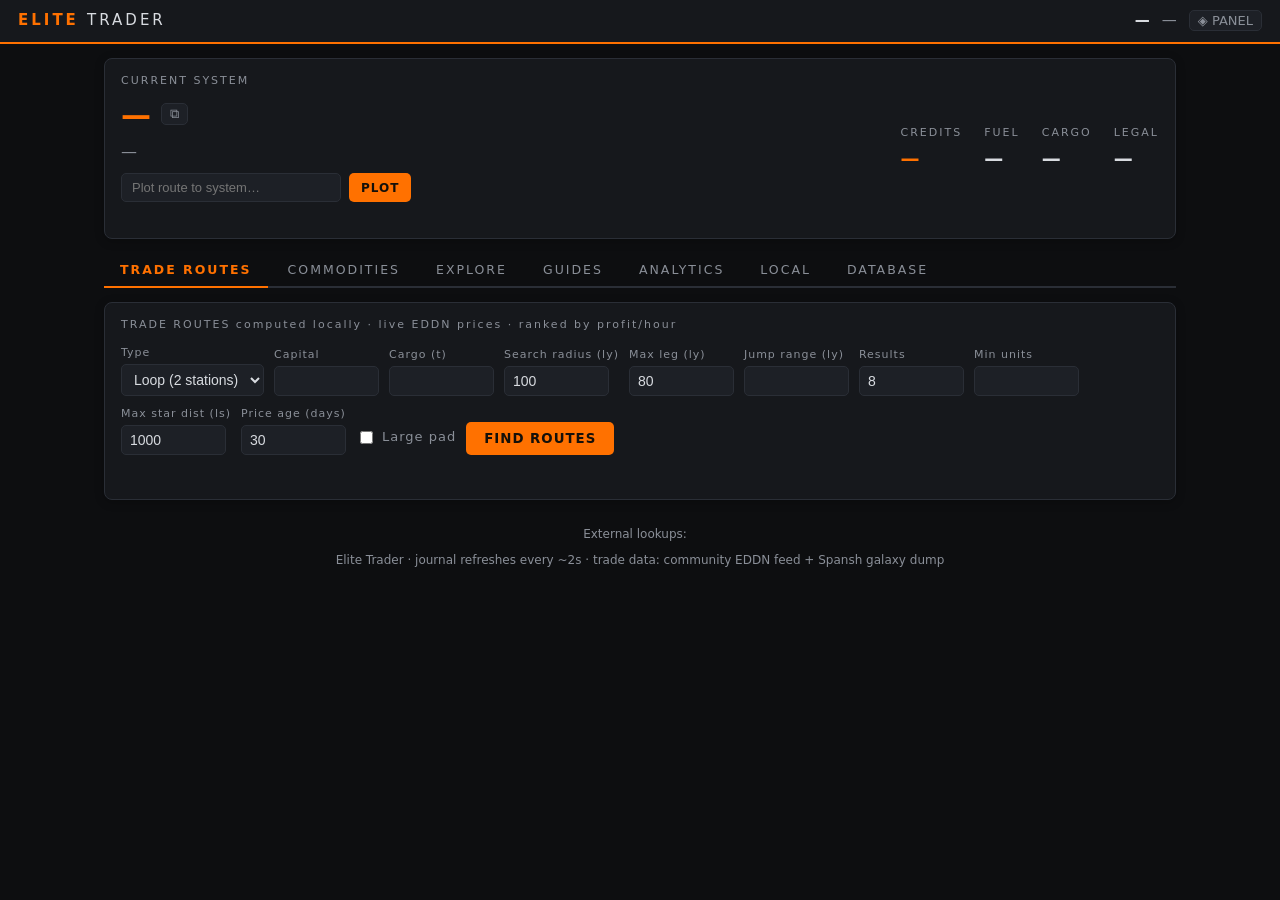
==== ui/index.html @ 62bd979b "Add live session tracker, unified earnings, mission & materials tracking Four companion features dri" ====
<!DOCTYPE html>
<html lang="en">
<head>
<meta charset="utf-8">
<meta name="viewport" content="width=device-width, initial-scale=1">
<meta name="theme-color" content="#0d0e10">
<meta name="mobile-web-app-capable" content="yes">
<meta name="apple-mobile-web-app-capable" content="yes">
<meta name="apple-mobile-web-app-status-bar-style" content="black-translucent">
<title>Elite Trader</title>
<link rel="stylesheet" href="style.css">
</head>
<body>

<header class="topbar">
  <div class="brand">ELITE <span>TRADER</span></div>
  <div class="pilot">
    <span id="commander">—</span>
    <span class="dim" id="ship">—</span>
    <button id="panel-toggle" class="copy" title="Switch to the touch-friendly tablet flight panel">◈ PANEL</button>
  </div>
</header>

<div id="banner" class="banner hidden"></div>
<div id="alert-strip" class="alert-strip hidden"></div>

<div id="flight-panel" class="hidden">
  <div class="fp-head">
    <span class="fp-brand">ELITE <b>TRADER</b> · FLIGHT PANEL</span>
    <span class="fp-cmdr" id="fp-cmdr"></span>
    <button id="panel-exit" class="fp-btn fp-btn-small">EXIT</button>
  </div>
  <div class="fp-system-label">CURRENT SYSTEM</div>
  <div class="fp-system" id="fp-system">—</div>
  <div class="fp-sub" id="fp-station">—</div>
  <div class="fp-sub fp-dest" id="fp-dest"></div>

  <div class="fp-gauges">
    <div class="fp-gauge">
      <div class="fp-label">FUEL</div>
      <div class="fp-bar"><div id="fp-fuel-fill"></div></div>
      <div class="fp-gvalue" id="fp-fuel">—</div>
    </div>
    <div class="fp-gauge">
      <div class="fp-label">CARGO</div>
      <div class="fp-bar"><div id="fp-cargo-fill"></div></div>
      <div class="fp-gvalue" id="fp-cargo">—</div>
    </div>
  </div>

  <div class="fp-tiles">
    <div class="fp-tile"><div class="fp-label">CREDITS</div><div class="fp-value" id="fp-credits">—</div></div>
    <div class="fp-tile"><div class="fp-label">LEGAL</div><div class="fp-value" id="fp-legal">—</div></div>
    <div class="fp-tile"><div class="fp-label">EXPLO DATA</div><div class="fp-value" id="fp-explo">—</div></div>
    <div class="fp-tile"><div class="fp-label">BIO SAMPLES</div><div class="fp-value" id="fp-bio">—</div></div>
  </div>

  <div class="fp-label fp-section">THIS SESSION · <span id="fp-sess-since"></span></div>
  <div class="fp-tiles">
    <div class="fp-tile"><div class="fp-label">EARNED</div><div class="fp-value" id="fp-sess-earned">—</div></div>
    <div class="fp-tile"><div class="fp-label">CR / HR</div><div class="fp-value" id="fp-sess-crhr">—</div></div>
    <div class="fp-tile"><div class="fp-label">JUMPS</div><div class="fp-value" id="fp-sess-jumps">—</div></div>
    <div class="fp-tile"><div class="fp-label">DISTANCE</div><div class="fp-value" id="fp-sess-ly">—</div></div>
  </div>

  <div class="fp-label fp-section">RECENT JUMPS · TAP TO RE-PLOT</div>
  <div class="fp-jumps" id="fp-jumps"></div>

  <form id="fp-plot-form" class="fp-plotrow">
    <input type="text" id="fp-plot-input" placeholder="Plot route to system…" autocomplete="off">
    <button type="submit" class="fp-btn">PLOT</button>
  </form>
  <div id="fp-plot-status" class="fp-sub fp-status"></div>
</div>

<nav id="fp-nav" aria-label="Flight panel pages">
  <button data-page="status" class="active">STATUS</button>
  <button data-page="trade">TRADE</button>
  <button data-page="commodities">MARKET</button>
  <button data-page="bio">EXPLORE</button>
  <button data-page="guides">GUIDES</button>
  <button data-page="analytics">STATS</button>
  <button data-page="local">LOCAL</button>
  <button data-page="database">DB</button>
  <button data-page="__exit">✕</button>
</nav>

<main>
  <section class="card location">
    <div class="loc-main">
      <div class="label">CURRENT SYSTEM</div>
      <div class="system-row">
        <h1 id="system">—</h1>
        <button class="copy" data-copy-target="system" title="Copy system name" aria-label="Copy system name">⧉</button>
      </div>
      <div class="station-row">
        <span id="station-status" class="dim">—</span>
        <button class="copy hidden" id="station-copy" title="Copy station name" aria-label="Copy station name">⧉</button>
      </div>
      <div class="dest-row dim" id="destination-row"></div>
      <form id="plot-form" class="plot-form">
        <input type="text" id="plot-input" placeholder="Plot route to system…" autocomplete="off">
        <button type="submit" class="primary small">PLOT</button>
      </form>
      <div id="plot-status" class="dim"></div>
    </div>
    <div class="stats">
      <div class="stat"><div class="label">CREDITS</div><div class="value orange" id="credits">—</div></div>
      <div class="stat"><div class="label">FUEL</div><div class="value" id="fuel">—</div></div>
      <div class="stat"><div class="label">CARGO</div><div class="value" id="cargo">—</div></div>
      <div class="stat"><div class="label">LEGAL</div><div class="value" id="legal">—</div></div>
    </div>
  </section>

  <nav class="tabs" id="tabs">
    <button class="tab active" data-tab="trade">TRADE ROUTES</button>
    <button class="tab" data-tab="commodities">COMMODITIES</button>
    <button class="tab" data-tab="bio">EXPLORE</button>
    <button class="tab" data-tab="guides">GUIDES</button>
    <button class="tab" data-tab="analytics">ANALYTICS</button>
    <button class="tab" data-tab="local">LOCAL</button>
    <button class="tab" data-tab="database">DATABASE</button>
  </nav>

  <div class="tabpane" id="tab-trade">
    <section class="card">
      <div class="card-head">
        <div class="label">TRADE ROUTES <span class="dim">computed locally · live EDDN prices · ranked by profit/hour</span></div>
      </div>
      <form id="route-form" class="route-form">
        <label>Type
          <select id="rf-mode">
            <option value="loop">Loop (2 stations)</option>
            <option value="chain">Multi-hop chain</option>
          </select>
        </label>
        <label>Capital <input type="number" id="rf-capital" min="0" step="any"></label>
        <label>Cargo (t) <input type="number" id="rf-cargo" min="2"></label>
        <label id="rf-radius-wrap" title="How far from you the loop's stations may be. A great loop 4-5 jumps away is worth relocating to - the one-time trip there is not held against it.">Search radius (ly) <input type="number" id="rf-radius" min="5" value="100"></label>
        <label id="rf-maxleg-wrap" title="Max distance between the loop's two stations (each leg may take several jumps)">Max leg (ly) <input type="number" id="rf-maxleg" min="0" value="80"></label>
        <label id="rf-jumprange-wrap" title="Used to estimate jumps per leg for the profit/hour ranking; auto-filled from your ship">Jump range (ly) <input type="number" id="rf-jumprange" min="1" step="any"></label>
        <label id="rf-results-wrap" title="How many loops to list">Results <input type="number" id="rf-results" min="1" max="25" value="8"></label>
        <label id="rf-hop-wrap" class="hidden">Max hop (ly) <input type="number" id="rf-hop" min="1" step="any"></label>
        <label id="rf-hops-wrap" class="hidden">Hops <input type="number" id="rf-hops" min="1" max="10" value="4"></label>
        <label>Min units <input type="number" id="rf-minsupply" min="1" title="Ignore commodities with less stock or demand than this"></label>
        <label>Max star dist (ls) <input type="number" id="rf-lsdist" min="1" value="1000"></label>
        <label>Price age (days) <input type="number" id="rf-age" min="1" value="30"></label>
        <label class="check"><input type="checkbox" id="rf-largepad"> Large pad</label>
        <button type="submit" id="rf-go" class="primary">FIND ROUTES</button>
      </form>
      <div id="route-status" class="dim"></div>
      <div id="watch-list"></div>
      <div id="route-results"></div>
    </section>
  </div>

  <div class="tabpane hidden" id="tab-commodities">
    <section class="card">
      <div class="label">COMMODITY SEARCH <span class="dim">local database · where to buy or sell near you</span></div>
      <form id="cs-form" class="route-form">
        <label>Commodity
          <input type="text" id="cs-query" list="commodity-list" placeholder="e.g. Gold" autocomplete="off">
          <datalist id="commodity-list"></datalist>
        </label>
        <label>I want to
          <select id="cs-mode">
            <option value="sell">Sell (best price)</option>
            <option value="buy">Buy (cheapest)</option>
          </select>
        </label>
        <label>Radius (ly) <input type="number" id="cs-radius" min="1" value="50"></label>
        <label>Min units <input type="number" id="cs-min" min="1" value="100"></label>
        <label class="check"><input type="checkbox" id="cs-largepad"> Large pad</label>
        <button type="submit" id="cs-go" class="primary">SEARCH</button>
      </form>
      <div id="cs-status" class="dim"></div>
      <div class="table-wrap">
        <table id="cs-table" class="hidden"><!-- commodity results -->
          <thead>
            <tr>
              <th>Station</th><th>System</th><th class="num">Price</th><th class="num">Units</th>
              <th class="num">Jump</th><th class="num">Star dist</th><th class="num">Updated</th><th></th>
            </tr>
          </thead>
          <tbody></tbody>
        </table>
      </div>
    </section>

    <section class="card">
      <div class="label">OUTFITTING &amp; SHIPYARDS <span class="dim">nearest stations selling a module or ship · via Spansh</span></div>
      <form id="os-form" class="route-form">
        <label>Search for
          <input type="text" id="os-query" placeholder="e.g. 6A Fuel Scoop / Python" autocomplete="off">
        </label>
        <label>Type
          <select id="os-type">
            <option value="module">Module</option>
            <option value="ship">Ship</option>
          </select>
        </label>
        <button type="submit" id="os-go" class="primary">SEARCH</button>
      </form>
      <div id="os-status" class="dim"></div>
      <div class="table-wrap">
        <table id="os-table" class="hidden">
          <thead><tr><th>Station</th><th>System</th><th class="num">Jump</th><th class="num">Star dist</th><th>Pad</th><th></th></tr></thead>
          <tbody></tbody>
        </table>
      </div>
    </section>
  </div>

  <div class="tabpane hidden" id="tab-bio">
    <section class="card">
      <div class="card-head">
        <div class="label">EXPLORATION DATA <span class="dim">unsold cartographic value · estimates; first discovery ×2.6, mapping ×3.3</span></div>
        <div class="value orange" id="explo-total"></div>
      </div>
      <div class="commodities" id="explo-summary"></div>
      <ul id="explo-top" class="cargo-list"></ul>
      <div id="explo-empty" class="dim empty">No unsold scans — FSS some bodies and this fills in.</div>
    </section>

    <section class="card hidden" id="bio-sampling-card">
      <div class="label">SAMPLING IN PROGRESS</div>
      <div id="bio-sampling"></div>
    </section>

    <section class="card">
      <div class="card-head">
        <div class="label">UNSOLD SAMPLES <span class="dim">estimated Vista Genomics value · first footfall pays 5×</span></div>
        <div class="value orange" id="bio-vault-total"></div>
      </div>
      <ul id="bio-vault" class="cargo-list"></ul>
      <div id="bio-vault-empty" class="dim empty">No completed samples on board.</div>
    </section>

    <section class="card">
      <div class="label">BIO SIGNALS — CURRENT SYSTEM <span class="dim">map a body (DSS) to reveal genuses · values are community estimates</span></div>
      <div class="table-wrap">
        <table id="bio-table" class="hidden">
          <thead>
            <tr>
              <th>Body</th><th class="num">Signals</th><th>Genuses (value · sample spacing)</th>
              <th>Body type</th><th class="num">Gravity</th><th class="num">Temp</th>
            </tr>
          </thead>
          <tbody></tbody>
        </table>
        <div id="bio-empty" class="dim empty">No biological signals detected in this system yet — honk (FSS discovery scan) and scan bodies to populate this.</div>
      </div>
    </section>
  </div>

  <div class="tabpane hidden" id="tab-guides">
    <section class="card">
      <div class="label">ROAD TO RICHES <span class="dim">high-value scan/mapping targets near you · via Spansh</span></div>
      <form id="rr-form" class="route-form">
        <label>Jump range (ly) <input type="number" id="rr-range" min="1" step="any"></label>
        <label>Radius (ly) <input type="number" id="rr-radius" min="5" value="50"></label>
        <label>Min value <input type="number" id="rr-minvalue" min="0" value="300000" step="any"></label>
        <label>Systems <input type="number" id="rr-max" min="1" max="100" value="25"></label>
        <label class="check"><input type="checkbox" id="rr-loop" checked> Loop back</label>
        <button type="submit" id="rr-go" class="primary">PLAN ROUTE</button>
      </form>
      <div id="rr-status" class="dim"></div>
      <div id="rr-results"></div>
    </section>

    <section class="card">
      <div class="label">NEUTRON PLOTTER <span class="dim">long-range travel via neutron highway · via Spansh</span></div>
      <form id="nr-form" class="route-form">
        <label>Destination <input type="text" id="nr-to" placeholder="e.g. Colonia" autocomplete="off"></label>
        <label>Jump range (ly) <input type="number" id="nr-range" min="1" step="any"></label>
        <label>Efficiency % <input type="number" id="nr-eff" min="1" max="100" value="60"></label>
        <button type="submit" id="nr-go" class="primary">PLOT</button>
      </form>
      <div id="nr-status" class="dim"></div>
      <div class="table-wrap">
        <table id="nr-table" class="hidden">
          <thead><tr><th>#</th><th>Waypoint</th><th class="num">Jump (ly)</th><th class="num">Remaining (ly)</th><th class="num">Jumps</th><th></th></tr></thead>
          <tbody></tbody>
        </table>
      </div>
    </section>
  </div>

  <div class="tabpane hidden" id="tab-analytics">
    <section class="card" id="session-card">
      <div class="card-head">
        <div class="label">THIS SESSION <span class="dim" id="session-since"></span></div>
        <div class="value good" id="session-crhr">—</div>
      </div>
      <div class="stats an-tiles session-tiles">
        <div class="stat"><div class="label">EARNED</div><div class="value" id="session-earned">—</div></div>
        <div class="stat"><div class="label">DURATION</div><div class="value" id="session-duration">—</div></div>
        <div class="stat"><div class="label">JUMPS</div><div class="value" id="session-jumps">—</div></div>
        <div class="stat"><div class="label">DISTANCE</div><div class="value" id="session-ly">—</div></div>
        <div class="stat"><div class="label">TRADE PROFIT</div><div class="value good" id="session-trade">—</div></div>
        <div class="stat"><div class="label">TONS SOLD</div><div class="value" id="session-tons">—</div></div>
      </div>
    </section>

    <section class="card">
      <div class="label">EARNINGS BY SOURCE <span class="dim">all income this period · trade profit + missions, bounties, exploration &amp; exobiology</span></div>
      <div id="earnings-breakdown" class="earnings"></div>
      <div id="earnings-empty" class="dim empty">No earnings recorded in this period yet.</div>
    </section>

    <section class="card">
      <div class="card-head">
        <div class="label">TRADING PERFORMANCE <span class="dim">from your journal history · sell profit = sale − average paid</span></div>
        <select id="an-days">
          <option value="7">7 days</option>
          <option value="30" selected>30 days</option>
          <option value="90">90 days</option>
          <option value="365">1 year</option>
        </select>
      </div>
      <div class="stats an-tiles">
        <div class="stat"><div class="label">PROFIT TODAY</div><div class="value" id="an-today">—</div></div>
        <div class="stat"><div class="label">PROFIT 7 DAYS</div><div class="value" id="an-week">—</div></div>
        <div class="stat"><div class="label">PROFIT PERIOD</div><div class="value" id="an-period">—</div></div>
        <div class="stat"><div class="label">TONS SOLD</div><div class="value" id="an-tons">—</div></div>
      </div>
    </section>
    <section class="card">
      <div class="label">CREDIT BALANCE OVER TIME</div>
      <div class="chart-wrap"><svg id="an-balance" width="100%" height="220"></svg></div>
    </section>
    <section class="card">
      <div class="label">DAILY TRADING PROFIT</div>
      <div class="chart-wrap"><svg id="an-daily" width="100%" height="200"></svg></div>
    </section>
    <section class="card">
      <div class="label">TOP COMMODITIES BY PROFIT</div>
      <div class="table-wrap">
        <table id="an-top" class="hidden">
          <thead><tr><th>Commodity</th><th class="num">Tons sold</th><th class="num">Profit</th></tr></thead>
          <tbody></tbody>
        </table>
        <div id="an-empty" class="dim empty">No trades recorded yet — buy and sell something and this fills in.</div>
      </div>
    </section>
  </div>

  <div class="tabpane hidden" id="tab-local">
    <section class="card" id="missions-card">
      <div class="card-head">
        <div class="label">ACTIVE MISSIONS <span class="dim">from your journal · red = expiring soon · ⚠ = cargo not aboard</span></div>
        <div class="value orange" id="missions-count"></div>
      </div>
      <div id="missions-list"></div>
      <div id="missions-empty" class="dim empty">No active missions — accept some at a station's mission board and they'll show here.</div>
    </section>

    <section class="card hidden" id="colonisation-card">
      <div class="label">COLONIZATION PROJECTS <span class="dim">construction depots you've visited · what's still needed and where to buy it</span></div>
      <div id="colonisation-list"></div>
    </section>
    <div class="two-col">
      <section class="card">
        <div class="card-head">
          <div class="label" id="market-title">STATION MARKET</div>
          <input type="search" id="market-filter" placeholder="filter…">
        </div>
        <div class="table-wrap">
          <table id="market-table">
            <thead>
              <tr>
                <th data-sort="name">Commodity</th>
                <th data-sort="sell" class="num">Sell</th>
                <th data-sort="buy" class="num">Buy</th>
                <th data-sort="demand" class="num">Demand</th>
                <th data-sort="stock" class="num">Stock</th>
              </tr>
            </thead>
            <tbody></tbody>
          </table>
          <div id="market-empty" class="dim empty">No market data yet — open the commodities screen at a station.</div>
        </div>
      </section>

      <section class="card">
        <div class="label">JUMP HISTORY</div>
        <ul id="jumps" class="jumps"></ul>
        <div id="jumps-empty" class="dim empty">No jumps recorded yet this session.</div>
        <div class="card-head cargo-label">
          <div class="label">CARGO HOLD</div>
          <button id="cargo-sell-btn" class="primary small">WHERE TO SELL?</button>
        </div>
        <ul id="cargo-list" class="cargo-list"></ul>
        <div id="cargo-empty" class="dim empty">Cargo hold is empty.</div>
        <div id="cargo-sell-status" class="dim"></div>
        <div id="cargo-sell-results"></div>
      </section>
    </div>

    <section class="card" id="materials-card">
      <div class="card-head">
        <div class="label">ENGINEERING MATERIALS <span class="dim">raw · manufactured · encoded · from your journal</span></div>
        <div class="value dim" id="materials-total"></div>
      </div>
      <div id="materials-groups" class="materials"></div>
      <div id="materials-empty" class="dim empty">No materials recorded yet — the game logs your full inventory when you next launch it.</div>
    </section>
  </div>

  <div class="tabpane hidden" id="tab-database">
    <section class="card">
      <div class="card-head">
        <div class="label">MARKET DATABASE <span class="dim">local trade data · seeded from Spansh dump · live-updated by EDDN</span></div>
        <button id="seed-btn" class="primary small">BUILD DATABASE (~3.9 GB download)</button>
      </div>
      <div id="db-status" class="dim">Checking…</div>
      <div class="seedbar hidden" id="seed-bar"><div id="seed-fill"></div></div>
    </section>
  </div>
</main>

<footer>
  <div class="footer-row">
    <span class="dim">External lookups:</span>
    <div class="linkrow footer-links" id="links"></div>
    <label class="inapp-toggle hidden" id="inapp-toggle-wrap" title="Show Inara/EDSM results in a window inside the app instead of your browser">
      <input type="checkbox" id="inapp-toggle"> open in app
    </label>
  </div>
  <div class="dim">Elite Trader · journal refreshes every ~2s · trade data: community EDDN feed + Spansh galaxy dump</div>
</footer>

<script src="app.js"></script>
</body>
</html>
---- ui/style.css ----
:root {
  --bg: #0d0e10;
  --panel: #16181c;
  --panel-2: #1d2026;
  --border: #2a2e36;
  --border-bright: #3a4150;
  --text: #d8dbe0;
  --dim: #8a8f98;
  --orange: #ff7100;
  --orange-soft: #ff9a40;
  --good: #6fbf73;
  --bad: #e05d5d;
  --radius: 8px;
  --ease: cubic-bezier(.22, .61, .36, 1);
  --focus-ring: 0 0 0 3px rgba(255, 113, 0, .18);
  --card-shadow: 0 2px 10px rgba(0, 0, 0, .25);
}

* { box-sizing: border-box; }

body {
  margin: 0;
  background: var(--bg);
  color: var(--text);
  font-family: "Segoe UI Variable Text", "Segoe UI", system-ui, sans-serif;
  font-size: 15px;
  line-height: 1.45;
  overflow-x: clip;
  -webkit-tap-highlight-color: transparent;
}

::selection { background: rgba(255, 113, 0, .32); }

/* themed scrollbars */
* { scrollbar-width: thin; scrollbar-color: var(--border) transparent; }
::-webkit-scrollbar { width: 10px; height: 10px; }
::-webkit-scrollbar-track { background: transparent; }
::-webkit-scrollbar-thumb {
  background: var(--border);
  border-radius: 999px;
  border: 2px solid var(--bg);
}
::-webkit-scrollbar-thumb:hover { background: var(--border-bright); }

button { font-family: inherit; }
button:focus-visible,
a:focus-visible,
select:focus-visible,
input[type="checkbox"]:focus-visible {
  outline: 2px solid var(--orange-soft);
  outline-offset: 2px;
}

.topbar {
  position: sticky;
  top: 0;
  z-index: 40;
  display: flex;
  justify-content: space-between;
  align-items: center;
  padding: 10px 18px;
  background: var(--panel);
  border-bottom: 2px solid var(--orange);
}

.brand { font-weight: 800; letter-spacing: 3px; color: var(--orange); }
.brand span { color: var(--text); font-weight: 300; }
.pilot { display: flex; gap: 12px; align-items: baseline; }
.pilot #commander { font-weight: 600; }

.banner {
  background: #4a2c00;
  color: var(--orange-soft);
  padding: 8px 18px;
  border-bottom: 1px solid var(--orange);
  animation: drop-in .25s var(--ease);
}

main {
  max-width: 1100px;
  margin: 0 auto;
  padding: 14px;
  display: flex;
  flex-direction: column;
  gap: 14px;
}

.card {
  background: var(--panel);
  border: 1px solid var(--border);
  border-radius: var(--radius);
  padding: 14px 16px;
  box-shadow: var(--card-shadow);
}

.card-head {
  display: flex;
  justify-content: space-between;
  align-items: center;
  gap: 10px;
  margin-bottom: 6px;
}

.label {
  font-size: 11px;
  letter-spacing: 2px;
  color: var(--dim);
  margin-bottom: 4px;
}

.dim { color: var(--dim); }
.orange { color: var(--orange); }
.hidden { display: none !important; }
.empty { padding: 8px 2px; font-size: 13px; }

/* tabs */
.tabs {
  display: flex;
  gap: 4px;
  border-bottom: 2px solid var(--border);
  flex-wrap: wrap;
}
.tab {
  background: transparent;
  color: var(--dim);
  border: none;
  border-bottom: 2px solid transparent;
  margin-bottom: -2px;
  padding: 9px 16px;
  font-size: 12.5px;
  letter-spacing: 2px;
  cursor: pointer;
  font-family: inherit;
  transition: color .15s, border-color .2s var(--ease), background .15s;
}
.tab:hover { color: var(--text); background: rgba(255, 255, 255, .03); }
.tab.active { color: var(--orange); border-bottom-color: var(--orange); font-weight: 700; }
.tabpane {
  display: flex;
  flex-direction: column;
  gap: 14px;
  animation: pane-in .25s var(--ease);
  transition: transform .28s var(--ease);
}

td.warn { color: var(--bad); font-weight: 600; }

/* location card */
.location { display: flex; justify-content: space-between; gap: 18px; flex-wrap: wrap; }
.system-row { display: flex; align-items: center; gap: 10px; }
.system-row h1 { margin: 0; font-size: 30px; font-weight: 650; color: var(--orange); }
.station-row { margin-top: 4px; font-size: 16px; display: flex; align-items: center; gap: 8px; }
.dest-row { margin-top: 4px; font-size: 13px; }

.stats { display: flex; gap: 22px; align-items: center; flex-wrap: wrap; }
.stat .value {
  font-size: 19px;
  font-weight: 600;
  margin-top: 2px;
  white-space: nowrap;
  font-variant-numeric: tabular-nums;
}

.copy {
  background: var(--panel-2);
  color: var(--dim);
  border: 1px solid var(--border);
  border-radius: 5px;
  cursor: pointer;
  font-size: 13px;
  padding: 2px 8px;
  transition: color .15s, border-color .15s, background .15s, transform .08s;
}
.copy:hover { color: var(--orange); border-color: var(--orange); }
.copy:active { transform: scale(.94); }
.copy.done { color: var(--good); border-color: var(--good); }

/* quick links */
.linkrow { display: flex; gap: 8px; flex-wrap: wrap; margin-top: 6px; }
.linkrow a {
  color: var(--orange-soft);
  text-decoration: none;
  background: var(--panel-2);
  border: 1px solid var(--border);
  padding: 7px 13px;
  border-radius: 999px;
  font-size: 13px;
  transition: color .15s, border-color .15s, background .15s;
}
.linkrow a:hover { border-color: var(--orange); color: var(--orange); }

/* trade route form */
.route-form { display: flex; gap: 10px; flex-wrap: wrap; align-items: flex-end; margin: 8px 0; }
.route-form label { display: flex; flex-direction: column; gap: 3px; font-size: 11px; color: var(--dim); letter-spacing: 1px; }
.route-form input[type="text"] {
  width: 180px;
  background: var(--panel-2);
  border: 1px solid var(--border);
  color: var(--text);
  border-radius: 5px;
  padding: 6px 8px;
  font-size: 14px;
}
.route-form input[type="number"] {
  width: 105px;
  background: var(--panel-2);
  border: 1px solid var(--border);
  color: var(--text);
  border-radius: 5px;
  padding: 6px 8px;
  font-size: 14px;
}
.route-form input,
.route-form select,
.plot-form input,
.fp-plotrow input,
#market-filter,
#an-days {
  transition: border-color .15s, box-shadow .15s;
}
.route-form input:focus { outline: none; border-color: var(--orange); box-shadow: var(--focus-ring); }
.route-form .check { flex-direction: row; align-items: center; gap: 6px; padding-bottom: 8px; font-size: 13px; }
.route-form select {
  background: var(--panel-2);
  border: 1px solid var(--border);
  color: var(--text);
  border-radius: 5px;
  padding: 6px 8px;
  font-size: 14px;
}
.route-form select:focus { outline: none; border-color: var(--orange); box-shadow: var(--focus-ring); }

/* market db seed progress */
.seedbar {
  height: 8px;
  background: var(--panel-2);
  border: 1px solid var(--border);
  border-radius: 999px;
  margin-top: 8px;
  overflow: hidden;
}
#seed-fill { height: 100%; width: 0; background: var(--orange); transition: width .5s; }

button.primary {
  background: var(--orange);
  color: #14100a;
  font-weight: 700;
  letter-spacing: 1px;
  border: none;
  border-radius: 5px;
  padding: 9px 18px;
  cursor: pointer;
  transition: background .15s, transform .08s, box-shadow .2s;
}
button.primary:hover { background: var(--orange-soft); box-shadow: 0 3px 14px rgba(255, 113, 0, .25); }
button.primary:active { transform: translateY(1px); box-shadow: none; }
button.primary:disabled {
  background: var(--border);
  color: var(--dim);
  cursor: wait;
  box-shadow: none;
  animation: busy-pulse 1.4s ease-in-out infinite;
}

#route-status, #plot-status, #cs-status, #rr-status, #nr-status, #cargo-sell-status { min-height: 18px; font-size: 13px; margin-bottom: 4px; }
#route-status.error, #plot-status.error, #cs-status.error, #rr-status.error, #nr-status.error, #cargo-sell-status.error, #os-status.error { color: var(--bad); }
#os-status { min-height: 18px; font-size: 13px; margin-bottom: 4px; }

/* autoplot */
.plot-form { display: flex; gap: 8px; margin-top: 10px; }
.plot-form input {
  background: var(--panel-2);
  border: 1px solid var(--border);
  color: var(--text);
  border-radius: 5px;
  padding: 6px 10px;
  font-size: 13px;
  width: 220px;
}
.plot-form input:focus { outline: none; border-color: var(--orange); box-shadow: var(--focus-ring); }
button.primary.small { padding: 6px 12px; font-size: 12px; }

.plotbtn {
  background: var(--panel-2);
  color: var(--orange-soft);
  border: 1px solid var(--border);
  border-radius: 5px;
  cursor: pointer;
  font-size: 13px;
  padding: 2px 8px;
  transition: color .15s, border-color .15s, background .15s, transform .08s;
}
.plotbtn:hover { color: var(--orange); border-color: var(--orange); }
.plotbtn:active { transform: scale(.94); }

.inapp-toggle {
  display: flex;
  align-items: center;
  gap: 5px;
  font-size: 12px;
  color: var(--dim);
  cursor: pointer;
  white-space: nowrap;
}

.hop {
  background: var(--panel-2);
  border: 1px solid var(--border);
  border-left: 3px solid var(--orange);
  border-radius: 6px;
  padding: 10px 12px;
  margin-bottom: 8px;
  transition: border-color .15s;
  animation: pane-in .3s var(--ease) both;
  animation-delay: min(calc(var(--i, 0) * 35ms), 320ms);
}
.hop:hover { border-color: var(--border-bright); border-left-color: var(--orange); }
.hop .route-line { display: flex; gap: 8px; align-items: baseline; flex-wrap: wrap; }
.hop .route-line b { font-size: 15px; }
.hop .arrow { color: var(--orange); }
.hop .profit { margin-left: auto; color: var(--good); font-weight: 700; white-space: nowrap; }
.hop .commodities { margin-top: 5px; font-size: 13px; color: var(--dim); }
.hop .commodities b { color: var(--text); }

.route-summary {
  display: flex;
  gap: 14px;
  flex-wrap: wrap;
  align-items: baseline;
  background: var(--panel-2);
  border: 1px solid var(--orange);
  border-radius: 6px;
  padding: 9px 14px;
  margin-bottom: 10px;
  font-size: 13.5px;
  animation: pane-in .25s var(--ease);
}
.route-summary .profit { color: var(--good); font-weight: 700; font-size: 16px; }

.hop-table { width: auto; min-width: 60%; margin: 8px 0 2px; font-size: 13px; }
.hop-table th { position: static; background: transparent; cursor: default; }
.hop-table th:hover { color: var(--dim); }
.hop-table td, .hop-table th { padding: 3px 12px 3px 0; border-bottom: 1px solid var(--border); }
.hop-table tbody tr:last-child td { border-bottom: none; }
.hop-table .profit-cell { color: var(--good); font-weight: 600; }
.leg-label { font-size: 11px; letter-spacing: 2px; color: var(--dim); margin-top: 8px; }
.leg-label .profit-cell { color: var(--good); font-weight: 700; letter-spacing: 0; }

/* tables */
.two-col { display: grid; grid-template-columns: 3fr 2fr; gap: 14px; align-items: start; }
@media (max-width: 900px) { .two-col { grid-template-columns: 1fr; } }

.table-wrap { overflow-x: auto; max-height: 430px; overflow-y: auto; }
table { width: 100%; border-collapse: collapse; font-size: 13.5px; }
th, td { text-align: left; padding: 5px 8px; border-bottom: 1px solid var(--border); }
td { transition: background .12s; }
tbody tr:hover > td { background: rgba(255, 255, 255, .03); }
th {
  position: sticky; top: 0;
  z-index: 1;
  background: var(--panel);
  color: var(--dim);
  font-size: 11px;
  letter-spacing: 1px;
  cursor: pointer;
  user-select: none;
  white-space: nowrap;
  transition: color .15s;
}
th:hover { color: var(--orange); }
th.sorted { color: var(--orange); }
.num { text-align: right; }
td.num { font-variant-numeric: tabular-nums; }
td .sub { color: var(--dim); font-size: 11px; }

#market-filter {
  background: var(--panel-2);
  border: 1px solid var(--border);
  color: var(--text);
  border-radius: 5px;
  padding: 5px 9px;
  font-size: 13px;
  width: 140px;
}
#market-filter:focus { outline: none; border-color: var(--orange); box-shadow: var(--focus-ring); }

/* jump history & cargo */
.jumps, .cargo-list { list-style: none; margin: 4px 0; padding: 0; }
.jumps li, .cargo-list li {
  display: flex;
  align-items: center;
  gap: 8px;
  padding: 5px 2px;
  border-bottom: 1px solid var(--border);
  font-size: 13.5px;
}
.jumps .sysname { flex: 1; }
.jumps .dist, .jumps .when { color: var(--dim); font-size: 12px; white-space: nowrap; }
.cargo-list .count { margin-left: auto; color: var(--orange-soft); font-variant-numeric: tabular-nums; }
.cargo-label { margin-top: 16px; }

/* route alerts */
.alert-strip {
  background: #3d1414;
  border-bottom: 1px solid var(--bad);
  color: #f2b8b8;
  padding: 8px 18px;
  font-size: 13px;
  display: flex;
  flex-direction: column;
  gap: 3px;
  animation: drop-in .25s var(--ease);
}
.alert-strip .copy { align-self: flex-start; margin-top: 4px; }
.watch-chip {
  display: inline-flex;
  align-items: center;
  gap: 6px;
  background: var(--panel-2);
  border: 1px solid var(--border);
  border-radius: 999px;
  padding: 4px 11px;
  font-size: 12px;
  color: var(--dim);
  margin: 0 6px 8px 0;
}

/* analytics */
.an-tiles { justify-content: space-between; }
.an-tiles .value { color: var(--good); }
.chart-wrap { width: 100%; overflow: hidden; }
.chart-wrap svg { display: block; width: 100%; }
.chart-tip {
  position: absolute;
  background: var(--panel-2);
  border: 1px solid var(--border);
  border-radius: 5px;
  color: var(--text);
  font-size: 12px;
  padding: 4px 9px;
  pointer-events: none;
  z-index: 20;
  white-space: nowrap;
  box-shadow: 0 4px 14px rgba(0, 0, 0, .4);
}
#an-days {
  background: var(--panel-2);
  border: 1px solid var(--border);
  color: var(--text);
  border-radius: 5px;
  padding: 5px 9px;
  font-size: 13px;
}
#an-days:focus { outline: none; border-color: var(--orange); box-shadow: var(--focus-ring); }

/* session card */
.session-tiles .value.good { color: var(--good); }
#session-card .card-head .value { font-size: 20px; font-variant-numeric: tabular-nums; }

/* earnings breakdown */
.earnings { display: flex; flex-direction: column; gap: 9px; margin-top: 6px; }
.earn-row { display: flex; flex-direction: column; gap: 4px; }
.earn-head { display: flex; align-items: center; gap: 8px; font-size: 13.5px; }
.earn-dot { width: 10px; height: 10px; border-radius: 50%; flex: none; }
.earn-label { color: var(--text); }
.earn-val { margin-left: auto; font-variant-numeric: tabular-nums; color: var(--text); }
.earn-pct { width: 42px; text-align: right; color: var(--dim); font-variant-numeric: tabular-nums; }
.earn-bar { height: 7px; background: var(--panel-2); border-radius: 999px; overflow: hidden; }
.earn-bar > div { height: 100%; border-radius: 999px; transition: width .5s var(--ease); }

/* active missions */
.mission {
  background: var(--panel-2);
  border: 1px solid var(--border);
  border-left: 3px solid var(--orange);
  border-radius: 6px;
  padding: 9px 12px;
  margin-bottom: 8px;
}
.mission-top { display: flex; align-items: center; gap: 9px; flex-wrap: wrap; }
.mission-top b { font-size: 14.5px; }
.mission-reward { margin-left: auto; color: var(--good); font-weight: 700; white-space: nowrap; }
.mission-sub { margin-top: 4px; font-size: 12.5px; color: var(--dim); }
.mission-sub b { color: var(--text); font-weight: 600; }
.mission-sub .arrow { color: var(--orange); }
.mission-sub .warn { color: var(--bad); font-weight: 600; }
.mission-sub .soon { color: var(--orange-soft); }
.mission-kind {
  font-size: 10px;
  letter-spacing: 1px;
  text-transform: uppercase;
  padding: 2px 7px;
  border-radius: 999px;
  background: var(--panel);
  border: 1px solid var(--border);
  color: var(--dim);
  flex: none;
}
.kind-delivery, .kind-collect, .kind-courier { color: #5aa9e6; border-color: #35506b; }
.kind-salvage, .kind-mining { color: #e0a54a; border-color: #6b5730; }
.kind-combat, .kind-piracy { color: var(--bad); border-color: #6b3535; }
.kind-passenger, .kind-rescue { color: #3fb6a8; border-color: #305b56; }

/* engineering materials */
.materials { display: grid; grid-template-columns: repeat(auto-fit, minmax(220px, 1fr)); gap: 14px; margin-top: 6px; }
.mat-group .label { margin-bottom: 6px; }
.mat-group .cargo-list li { padding: 4px 2px; }

footer {
  text-align: center;
  padding: 12px;
  font-size: 12px;
  display: flex;
  flex-direction: column;
  gap: 8px;
  align-items: center;
}

/* ---------- flight panel mode (tablet cockpit display) ---------- */
body.panel-mode .topbar,
body.panel-mode footer,
body.panel-mode .tabs { display: none; }
body.panel-mode.fp-status-page main { display: none; }
body.panel-mode {
  background: #060708;
  overscroll-behavior: none;
}

/* Bottom touch nav: every standard tab is reachable in panel mode */
#fp-nav { display: none; }
body.panel-mode #fp-nav {
  display: flex;
  position: fixed;
  bottom: 0;
  left: 0;
  right: 0;
  z-index: 30;
  background: #0b0c0e;
  border-top: 2px solid var(--orange);
  padding: 6px 6px calc(6px + env(safe-area-inset-bottom, 0px));
  gap: 4px;
}
#fp-nav button {
  position: relative;
  overflow: hidden;
  flex: 1;
  min-height: 58px;
  background: var(--panel);
  border: 1px solid var(--border);
  border-radius: 8px;
  color: var(--dim);
  font-size: clamp(10px, 1.7vw, 14px);
  font-weight: 700;
  letter-spacing: 1px;
  cursor: pointer;
  touch-action: manipulation;
  transition: color .15s, border-color .15s, background .15s, box-shadow .2s, transform .08s;
}
#fp-nav button::after {
  content: "";
  position: absolute;
  top: 0;
  left: 22%;
  right: 22%;
  height: 3px;
  border-radius: 0 0 3px 3px;
  background: var(--orange);
  transform: scaleX(0);
  transition: transform .22s var(--ease);
}
#fp-nav button.active {
  color: var(--orange);
  border-color: var(--orange);
  background: var(--panel-2);
  box-shadow: 0 0 14px rgba(255, 113, 0, .18);
}
#fp-nav button.active::after { transform: scaleX(1); }
#fp-nav button:active { background: var(--panel-2); transform: scale(.97); }

/* Touch-friendly scaling for the standard tabs while in panel mode */
body.panel-mode main {
  padding-bottom: 96px;
  max-width: none;
  font-size: 16px;
}
body.panel-mode button.primary { min-height: 54px; font-size: 15px; padding: 12px 22px; }
body.panel-mode .route-form input,
body.panel-mode .route-form select,
body.panel-mode .plot-form input,
body.panel-mode #market-filter { min-height: 48px; font-size: 16px; }
body.panel-mode .copy,
body.panel-mode .plotbtn { min-width: 46px; min-height: 46px; font-size: 17px; }
body.panel-mode th, body.panel-mode td { padding: 10px 10px; font-size: 15px; }
body.panel-mode .linkrow a { padding: 12px 18px; font-size: 14px; }
body.panel-mode .jumps li, body.panel-mode .cargo-list li { padding: 11px 4px; font-size: 15px; }

#flight-panel {
  min-height: 100vh;
  padding: clamp(12px, 3vw, 32px);
  padding-bottom: 96px;
  display: flex;
  flex-direction: column;
  gap: clamp(8px, 1.6vh, 18px);
  max-width: 1100px;
  margin: 0 auto;
  -webkit-user-select: none;
  user-select: none;
  transition: transform .28s var(--ease);
}

.fp-head {
  display: flex;
  align-items: center;
  gap: 14px;
  border-bottom: 2px solid var(--orange);
  padding-bottom: 10px;
}
.fp-brand { color: var(--dim); letter-spacing: 3px; font-size: clamp(11px, 1.6vw, 14px); }
.fp-brand b { color: var(--orange); }
.fp-cmdr { margin-left: auto; color: var(--dim); font-size: clamp(11px, 1.6vw, 14px); }

.fp-btn {
  background: var(--orange);
  color: #14100a;
  border: none;
  border-radius: 6px;
  font-weight: 800;
  letter-spacing: 2px;
  font-size: clamp(14px, 2vw, 18px);
  padding: 14px 26px;
  min-height: 52px;
  cursor: pointer;
  touch-action: manipulation;
  transition: background .15s, transform .08s;
}
.fp-btn:active { background: var(--orange-soft); transform: scale(.97); }
.fp-btn-small { min-height: 40px; padding: 8px 18px; font-size: 12px; }

.fp-system-label { color: var(--dim); letter-spacing: 4px; font-size: clamp(10px, 1.4vw, 13px); }
.fp-system {
  color: var(--orange);
  font-size: clamp(30px, 7vw, 64px);
  font-weight: 700;
  line-height: 1.05;
  text-shadow: 0 0 18px rgba(255, 113, 0, 0.45);
  overflow-wrap: anywhere;
}
.fp-sub { font-size: clamp(15px, 2.6vw, 24px); letter-spacing: 1px; }
.fp-dest { color: var(--orange-soft); }
.fp-status { color: var(--dim); min-height: 1.4em; }
.fp-status.error { color: var(--bad); }

.fp-gauges { display: grid; grid-template-columns: 1fr 1fr; gap: clamp(10px, 2vw, 22px); }
.fp-gauge {
  border: 1px solid var(--border);
  border-left: 3px solid var(--orange);
  border-radius: 8px;
  background: var(--panel);
  padding: clamp(10px, 1.6vw, 16px);
}
.fp-label { color: var(--dim); letter-spacing: 3px; font-size: clamp(10px, 1.4vw, 13px); margin-bottom: 6px; }
.fp-bar {
  height: clamp(14px, 2.4vh, 22px);
  background: var(--panel-2);
  border: 1px solid var(--border);
  border-radius: 999px;
  overflow: hidden;
}
.fp-bar > div { height: 100%; background: var(--orange); transition: width .6s var(--ease), background-color .3s; }
.fp-gvalue { margin-top: 6px; font-size: clamp(16px, 2.6vw, 24px); font-weight: 650; font-variant-numeric: tabular-nums; }

.fp-tiles { display: grid; grid-template-columns: repeat(auto-fit, minmax(150px, 1fr)); gap: clamp(10px, 2vw, 22px); }
.fp-tile {
  border: 1px solid var(--border);
  border-radius: 8px;
  background: var(--panel);
  padding: clamp(10px, 1.6vw, 16px);
}
.fp-tile .fp-value {
  font-size: clamp(20px, 3.4vw, 34px);
  font-weight: 700;
  color: var(--orange);
  font-variant-numeric: tabular-nums;
}

.fp-section { margin-top: clamp(4px, 1vh, 10px); }
.fp-jumps { display: grid; grid-template-columns: repeat(auto-fit, minmax(230px, 1fr)); gap: 10px; }
.fp-jump {
  display: flex;
  justify-content: space-between;
  align-items: center;
  gap: 10px;
  background: var(--panel);
  border: 1px solid var(--border);
  border-left: 3px solid var(--orange);
  border-radius: 8px;
  color: var(--text);
  font-size: clamp(15px, 2.2vw, 20px);
  padding: 16px 18px;
  min-height: 56px;
  cursor: pointer;
  text-align: left;
  touch-action: manipulation;
  transition: border-color .15s, background .15s, transform .08s;
}
.fp-jump:active { border-color: var(--orange); background: var(--panel-2); transform: scale(.985); }
.fp-jump-dist { color: var(--dim); font-size: 0.8em; white-space: nowrap; }

.fp-plotrow { display: flex; gap: 10px; }
.fp-plotrow input {
  flex: 1;
  background: var(--panel-2);
  border: 1px solid var(--border);
  border-radius: 6px;
  color: var(--text);
  font-size: clamp(16px, 2.2vw, 20px);
  padding: 14px 16px;
  min-height: 52px;
}
.fp-plotrow input:focus { outline: none; border-color: var(--orange); box-shadow: var(--focus-ring); }
.footer-row { display: flex; gap: 10px; align-items: center; flex-wrap: wrap; justify-content: center; }
.footer-links { margin: 0; }
.footer-links a { padding: 3px 10px; font-size: 11.5px; color: var(--dim); }
.footer-links a:hover { color: var(--orange); }

/* ---------- motion ---------- */

@keyframes pane-in {
  from { opacity: 0; transform: translateY(6px); }
  to { opacity: 1; transform: none; }
}

@keyframes drop-in {
  from { opacity: 0; transform: translateY(-8px); }
  to { opacity: 1; transform: none; }
}

@keyframes busy-pulse {
  0%, 100% { opacity: 1; }
  50% { opacity: .6; }
}

@keyframes slide-in-right {
  from { opacity: .2; transform: translateX(min(18vw, 220px)); }
  to { opacity: 1; transform: translateX(0); }
}

@keyframes slide-in-left {
  from { opacity: .2; transform: translateX(max(-18vw, -220px)); }
  to { opacity: 1; transform: translateX(0); }
}

/* Directional page slides for panel mode (win over the default pane-in). */
.slide-in-right { animation: slide-in-right .3s var(--ease); }
.slide-in-left { animation: slide-in-left .3s var(--ease); }

/* While a swipe is in flight the page follows the finger with no easing lag;
   on release the transform transition above settles it back. */
.fp-dragging { transition: none !important; }

@media (prefers-reduced-motion: reduce) {
  *, *::before, *::after {
    animation-duration: .01ms !important;
    animation-iteration-count: 1 !important;
    transition-duration: .01ms !important;
  }
}
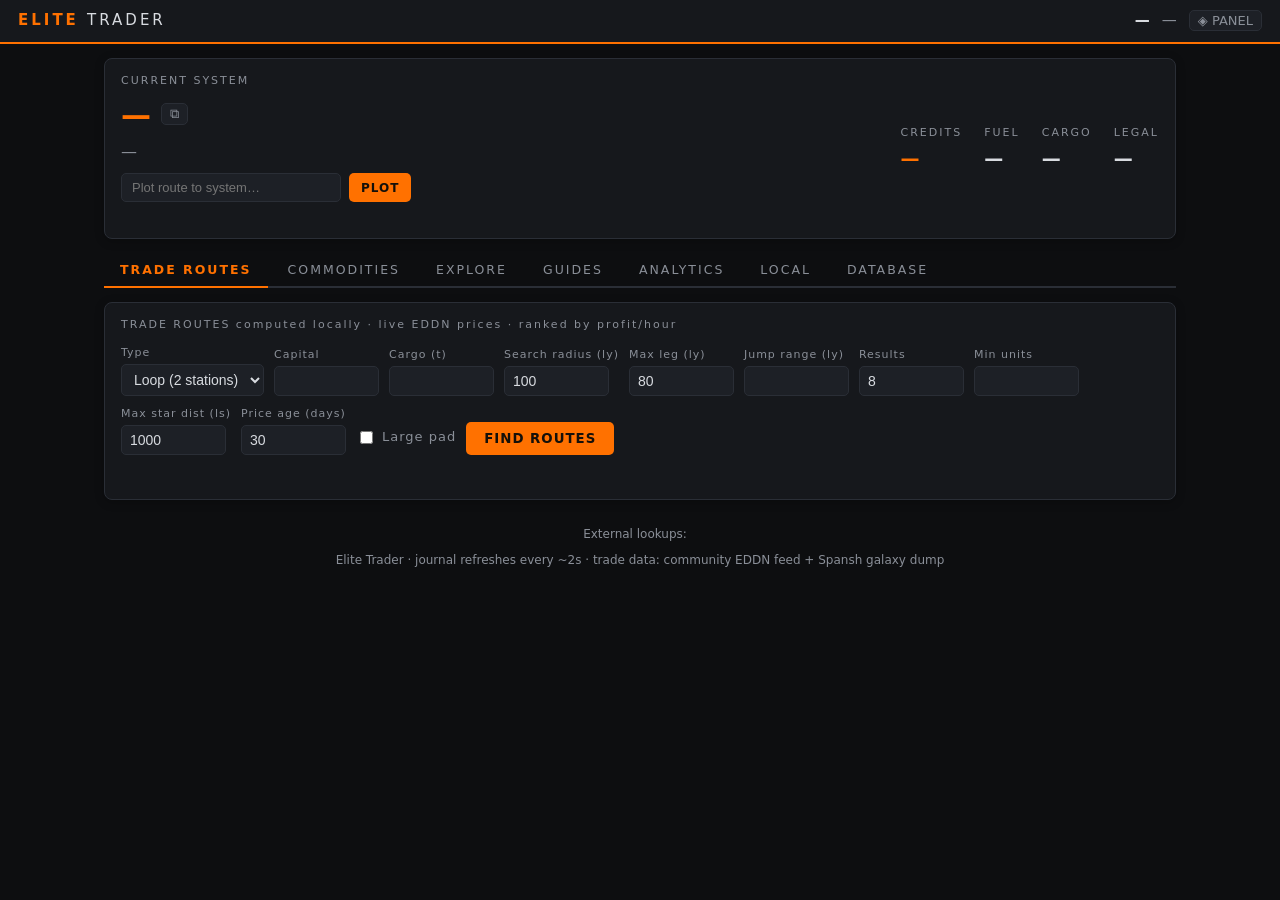
==== commit a730168f: "Add in-app auto-update for the packaged Windows exe The exe can now update itself from GitHub Releas" ====
--- a/ui/index.html
+++ b/ui/index.html
@@ -23,11 +23,14 @@
 
 <div id="banner" class="banner hidden"></div>
 <div id="alert-strip" class="alert-strip hidden"></div>
+<div id="update-banner" class="update-banner hidden"></div>
+<div id="route-progress" class="route-progress hidden"></div>
 
 <div id="flight-panel" class="hidden">
   <div class="fp-head">
     <span class="fp-brand">ELITE <b>TRADER</b> · FLIGHT PANEL</span>
     <span class="fp-cmdr" id="fp-cmdr"></span>
+    <button id="fp-voice" class="fp-btn fp-btn-small fp-btn-ghost" aria-pressed="false" title="Speak callouts (low fuel, route plotted, waypoints)">🔊 VOICE</button>
     <button id="panel-exit" class="fp-btn fp-btn-small">EXIT</button>
   </div>
   <div class="fp-system-label">CURRENT SYSTEM</div>
@@ -71,6 +74,10 @@
     <button type="submit" class="fp-btn">PLOT</button>
   </form>
   <div id="fp-plot-status" class="fp-sub fp-status"></div>
+
+  <button id="fp-bestloop" class="fp-btn fp-bestloop-btn">◈ BEST LOOP FROM HERE</button>
+  <div id="fp-loop-status" class="fp-sub fp-status"></div>
+  <div id="fp-loop-results" class="fp-loops"></div>
 </div>
 
 <nav id="fp-nav" aria-label="Flight panel pages">
@@ -237,7 +244,7 @@
     </section>
 
     <section class="card">
-      <div class="label">BIO SIGNALS — CURRENT SYSTEM <span class="dim">map a body (DSS) to reveal genuses · values are community estimates</span></div>
+      <div class="label">BIO SIGNALS — CURRENT SYSTEM <span class="dim">◇ = genuses others already mapped (Spansh) · map a body yourself (DSS) to confirm · values are estimates</span></div>
       <div class="table-wrap">
         <table id="bio-table" class="hidden">
           <thead>
@@ -427,7 +434,7 @@
       <input type="checkbox" id="inapp-toggle"> open in app
     </label>
   </div>
-  <div class="dim">Elite Trader · journal refreshes every ~2s · trade data: community EDDN feed + Spansh galaxy dump</div>
+  <div class="dim">Elite Trader <span id="app-version"></span> · journal refreshes every ~2s · trade data: community EDDN feed + Spansh galaxy dump</div>
 </footer>
 
 <script src="app.js"></script>
--- a/ui/style.css
+++ b/ui/style.css
@@ -372,6 +372,11 @@
 .num { text-align: right; }
 td.num { font-variant-numeric: tabular-nums; }
 td .sub { color: var(--dim); font-size: 11px; }
+.trend { font-size: 9px; vertical-align: middle; }
+.trend.up { color: var(--good); }
+.trend.down { color: var(--bad); }
+.community { color: var(--orange-soft); }
+.community .sub { color: var(--dim); }
 
 #market-filter {
   background: var(--panel-2);
@@ -398,6 +403,75 @@
 .jumps .dist, .jumps .when { color: var(--dim); font-size: 12px; white-space: nowrap; }
 .cargo-list .count { margin-left: auto; color: var(--orange-soft); font-variant-numeric: tabular-nums; }
 .cargo-label { margin-top: 16px; }
+
+/* auto-update banner */
+.update-banner {
+  display: flex;
+  align-items: center;
+  gap: 12px;
+  flex-wrap: wrap;
+  background: linear-gradient(180deg, #10231a, #0c1a14);
+  border-bottom: 1px solid var(--good);
+  padding: 9px 18px;
+  font-size: 13.5px;
+  animation: drop-in .25s var(--ease);
+}
+.update-banner.ub-error { background: #2a1414; border-bottom-color: var(--bad); }
+.ub-badge { color: var(--good); font-weight: 800; letter-spacing: 2px; font-size: 11px; white-space: nowrap; }
+.update-banner.ub-error .ub-badge { color: var(--bad); }
+.ub-text b { color: var(--text); }
+.ub-notes { color: var(--good); margin-left: auto; font-size: 12.5px; }
+.ub-btn {
+  background: var(--good);
+  color: #0c140d;
+  border: none;
+  border-radius: 5px;
+  font-weight: 700;
+  letter-spacing: 1px;
+  padding: 7px 15px;
+  cursor: pointer;
+  transition: filter .15s, transform .08s;
+}
+.ub-btn:hover { filter: brightness(1.1); }
+.ub-btn:active { transform: translateY(1px); }
+
+/* route progress banner (F3) */
+.route-progress {
+  background: linear-gradient(180deg, #1a1400, #14110a);
+  border-bottom: 1px solid var(--orange);
+  padding: 8px 18px 10px;
+  display: flex;
+  flex-direction: column;
+  gap: 6px;
+  animation: drop-in .25s var(--ease);
+}
+.rp-main { display: flex; align-items: center; gap: 10px; flex-wrap: wrap; font-size: 13.5px; }
+.rp-badge {
+  color: var(--orange);
+  font-weight: 800;
+  letter-spacing: 2px;
+  font-size: 11px;
+  white-space: nowrap;
+}
+.rp-label { color: var(--text); font-weight: 600; }
+.rp-count {
+  color: var(--dim);
+  font-variant-numeric: tabular-nums;
+  background: var(--panel-2);
+  border: 1px solid var(--border);
+  border-radius: 999px;
+  padding: 1px 9px;
+  font-size: 12px;
+}
+.rp-next { color: var(--dim); }
+.rp-next b { color: var(--orange-soft); }
+.rp-next.rp-done { color: var(--good); }
+.rp-stop { margin-left: auto; }
+.rp-skip, .rp-back { color: var(--good); }
+.rp-bar { height: 4px; background: var(--panel-2); border-radius: 999px; overflow: hidden; }
+.rp-bar > div { height: 100%; background: var(--orange); border-radius: 999px; transition: width .4s var(--ease); }
+.trackbtn { color: var(--orange-soft); font-weight: 700; letter-spacing: 1px; }
+.trackbtn:hover { color: var(--orange); }
 
 /* route alerts */
 .alert-strip {
@@ -718,6 +792,41 @@
   min-height: 52px;
 }
 .fp-plotrow input:focus { outline: none; border-color: var(--orange); box-shadow: var(--focus-ring); }
+
+/* panel quick wins (F8) */
+.fp-btn-ghost {
+  background: var(--panel);
+  color: var(--dim);
+  border: 1px solid var(--border);
+}
+.fp-btn-ghost.on { background: var(--panel-2); color: var(--orange); border-color: var(--orange); }
+.fp-bestloop-btn {
+  width: 100%;
+  background: var(--panel-2);
+  color: var(--orange);
+  border: 1px solid var(--orange);
+  letter-spacing: 2px;
+}
+.fp-bestloop-btn:active { background: #241a0c; }
+.fp-bestloop-btn:disabled { color: var(--dim); border-color: var(--border); background: var(--panel); }
+.fp-loops { display: flex; flex-direction: column; gap: 10px; }
+.fp-loop {
+  background: var(--panel);
+  border: 1px solid var(--border);
+  border-left: 3px solid var(--orange);
+  border-radius: 8px;
+  padding: 12px 14px;
+}
+.fp-loop-line {
+  display: flex;
+  align-items: center;
+  gap: 8px;
+  flex-wrap: wrap;
+  font-size: clamp(15px, 2.2vw, 20px);
+}
+.fp-loop-arrow { color: var(--orange); }
+.fp-loop-sub { margin-top: 6px; font-size: clamp(12px, 1.8vw, 15px); color: var(--dim); }
+.fp-loop-sub .good { color: var(--good); }
 .footer-row { display: flex; gap: 10px; align-items: center; flex-wrap: wrap; justify-content: center; }
 .footer-links { margin: 0; }
 .footer-links a { padding: 3px 10px; font-size: 11.5px; color: var(--dim); }
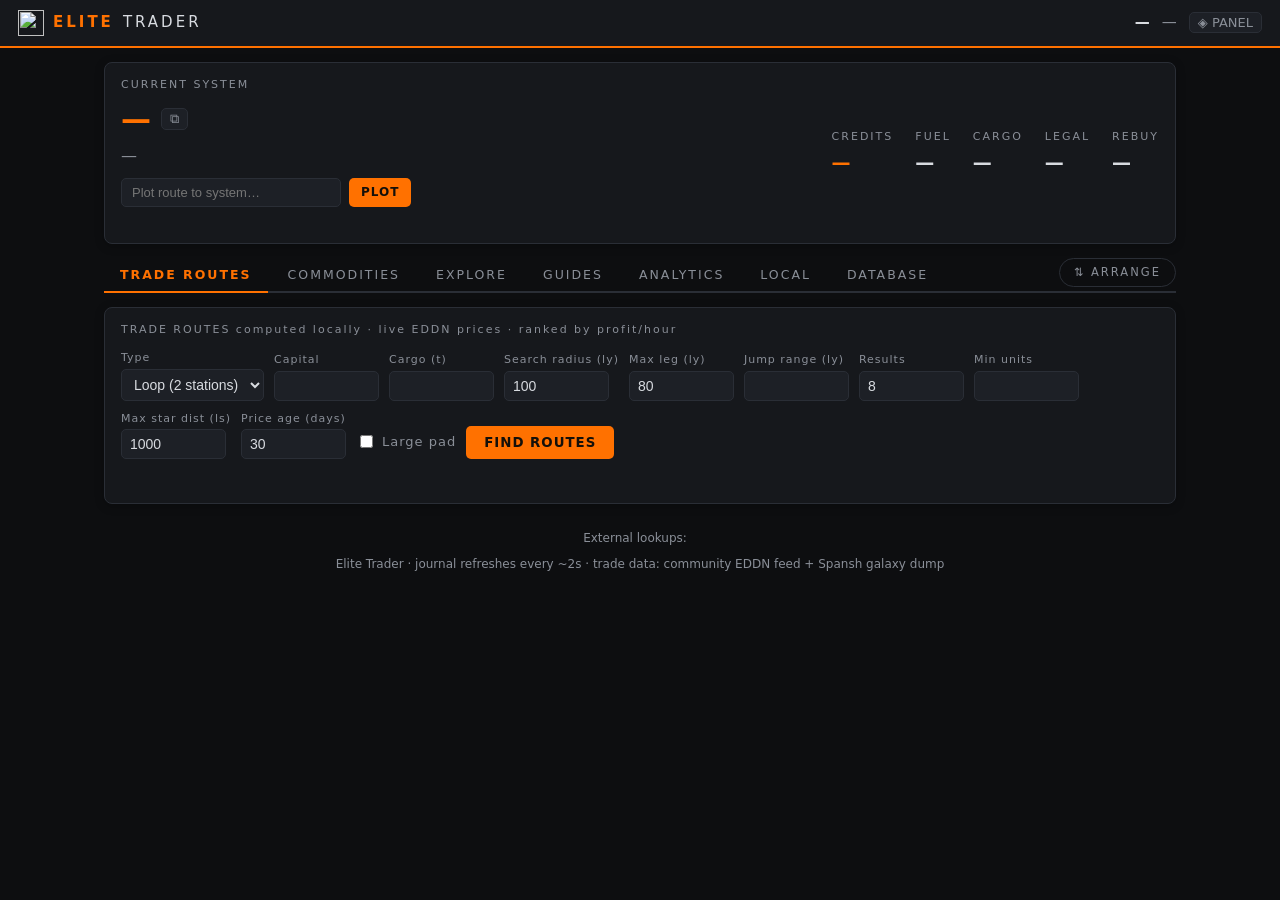
==== commit c04aeafd: "System stations viewer: facts + per-station markets for any system - SYSTEM STATIONS card on Local: " ====
--- a/ui/index.html
+++ b/ui/index.html
@@ -8,12 +8,14 @@
 <meta name="apple-mobile-web-app-capable" content="yes">
 <meta name="apple-mobile-web-app-status-bar-style" content="black-translucent">
 <title>Elite Trader</title>
+<link rel="icon" href="icon.svg" type="image/svg+xml">
+<link rel="apple-touch-icon" href="icon.svg">
 <link rel="stylesheet" href="style.css">
 </head>
 <body>
 
 <header class="topbar">
-  <div class="brand">ELITE <span>TRADER</span></div>
+  <div class="brand"><img class="brand-mark" src="icon.svg" alt="" width="26" height="26">ELITE <span>TRADER</span></div>
   <div class="pilot">
     <span id="commander">—</span>
     <span class="dim" id="ship">—</span>
@@ -22,15 +24,29 @@
 </header>
 
 <div id="banner" class="banner hidden"></div>
+<div id="flight-toast" class="flight-toast hidden"></div>
 <div id="alert-strip" class="alert-strip hidden"></div>
 <div id="update-banner" class="update-banner hidden"></div>
+
+<div id="notes-modal" class="notes-modal hidden" role="dialog" aria-modal="true" aria-labelledby="notes-title">
+  <div class="notes-box">
+    <div class="notes-head">
+      <b id="notes-title">Release notes</b>
+      <button id="notes-close" class="copy" title="Close" aria-label="Close">✕</button>
+    </div>
+    <div id="notes-body" class="notes-body"></div>
+    <div class="notes-foot">
+      <a id="notes-external" class="extlink" target="_blank" rel="noopener">Open on GitHub ↗</a>
+    </div>
+  </div>
+</div>
 <div id="route-progress" class="route-progress hidden"></div>
 
 <div id="flight-panel" class="hidden">
   <div class="fp-head">
     <span class="fp-brand">ELITE <b>TRADER</b> · FLIGHT PANEL</span>
     <span class="fp-cmdr" id="fp-cmdr"></span>
-    <button id="fp-voice" class="fp-btn fp-btn-small fp-btn-ghost" aria-pressed="false" title="Speak callouts (low fuel, route plotted, waypoints)">🔊 VOICE</button>
+    <button id="fp-voice" class="fp-btn fp-btn-small fp-btn-ghost" aria-pressed="false" title="Speak callouts (fuel scooping, low fuel, interdiction, hull damage, first discovery, waypoints)">🔊 VOICE</button>
     <button id="panel-exit" class="fp-btn fp-btn-small">EXIT</button>
   </div>
   <div class="fp-system-label">CURRENT SYSTEM</div>
@@ -54,6 +70,7 @@
   <div class="fp-tiles">
     <div class="fp-tile"><div class="fp-label">CREDITS</div><div class="fp-value" id="fp-credits">—</div></div>
     <div class="fp-tile"><div class="fp-label">LEGAL</div><div class="fp-value" id="fp-legal">—</div></div>
+    <div class="fp-tile"><div class="fp-label">REBUY</div><div class="fp-value" id="fp-rebuy" title="Your ship's insurance cost">—</div></div>
     <div class="fp-tile"><div class="fp-label">EXPLO DATA</div><div class="fp-value" id="fp-explo">—</div></div>
     <div class="fp-tile"><div class="fp-label">BIO SAMPLES</div><div class="fp-value" id="fp-bio">—</div></div>
   </div>
@@ -71,7 +88,7 @@
 
   <form id="fp-plot-form" class="fp-plotrow">
     <input type="text" id="fp-plot-input" placeholder="Plot route to system…" autocomplete="off">
-    <button type="submit" class="fp-btn">PLOT</button>
+    <button type="submit" id="fp-plot-btn" class="fp-btn">PLOT</button>
   </form>
   <div id="fp-plot-status" class="fp-sub fp-status"></div>
 
@@ -79,6 +96,8 @@
   <div id="fp-loop-status" class="fp-sub fp-status"></div>
   <div id="fp-loop-results" class="fp-loops"></div>
 </div>
+
+<button id="fp-arrange" class="fp-arrange" title="Drag cards to reorder this page; the layout is remembered on this device" aria-pressed="false">⇅</button>
 
 <nav id="fp-nav" aria-label="Flight panel pages">
   <button data-page="status" class="active">STATUS</button>
@@ -107,7 +126,7 @@
       <div class="dest-row dim" id="destination-row"></div>
       <form id="plot-form" class="plot-form">
         <input type="text" id="plot-input" placeholder="Plot route to system…" autocomplete="off">
-        <button type="submit" class="primary small">PLOT</button>
+        <button type="submit" id="plot-btn" class="primary small">PLOT</button>
       </form>
       <div id="plot-status" class="dim"></div>
     </div>
@@ -116,6 +135,7 @@
       <div class="stat"><div class="label">FUEL</div><div class="value" id="fuel">—</div></div>
       <div class="stat"><div class="label">CARGO</div><div class="value" id="cargo">—</div></div>
       <div class="stat"><div class="label">LEGAL</div><div class="value" id="legal">—</div></div>
+      <div class="stat"><div class="label">REBUY</div><div class="value" id="rebuy" title="Your ship's insurance cost">—</div></div>
     </div>
   </section>
 
@@ -127,10 +147,11 @@
     <button class="tab" data-tab="analytics">ANALYTICS</button>
     <button class="tab" data-tab="local">LOCAL</button>
     <button class="tab" data-tab="database">DATABASE</button>
+    <button class="tab-arrange" id="arrange-btn" title="Drag cards to reorder this page; the layout is remembered on this device" aria-pressed="false">⇅ ARRANGE</button>
   </nav>
 
   <div class="tabpane" id="tab-trade">
-    <section class="card">
+    <section class="card" data-arr="routes">
       <div class="card-head">
         <div class="label">TRADE ROUTES <span class="dim">computed locally · live EDDN prices · ranked by profit/hour</span></div>
       </div>
@@ -162,7 +183,30 @@
   </div>
 
   <div class="tabpane hidden" id="tab-commodities">
-    <section class="card">
+    <section class="card" id="mining-card" data-arr="mining">
+      <div class="label">MINING <span class="dim">what's worth mining near you now · best sell price from live data · tap ◇ for nearest hotspots</span></div>
+      <form id="mining-form" class="route-form">
+        <label>Radius (ly) <input type="number" id="mn-radius" min="1" value="50"></label>
+        <label>Min price (cr) <input type="number" id="mn-minprice" min="0" value="50000" title="Hide minerals selling below this"></label>
+        <label>Price age (days) <input type="number" id="mn-age" min="1" value="30"></label>
+        <label class="check"><input type="checkbox" id="mn-largepad"> Large pad</label>
+        <button type="submit" id="mn-go" class="primary">FIND</button>
+      </form>
+      <div id="mining-status" class="dim"></div>
+      <div class="table-wrap">
+        <table id="mining-table" class="hidden">
+          <thead>
+            <tr>
+              <th>Mineral</th><th>Method</th><th class="num">Sell</th>
+              <th>Best buyer near you</th><th class="num">Jump</th><th class="num">Demand</th><th></th>
+            </tr>
+          </thead>
+          <tbody></tbody>
+        </table>
+      </div>
+    </section>
+
+    <section class="card" data-arr="comsearch">
       <div class="label">COMMODITY SEARCH <span class="dim">local database · where to buy or sell near you</span></div>
       <form id="cs-form" class="route-form">
         <label>Commodity
@@ -194,7 +238,7 @@
       </div>
     </section>
 
-    <section class="card">
+    <section class="card" data-arr="outfitting">
       <div class="label">OUTFITTING &amp; SHIPYARDS <span class="dim">nearest stations selling a module or ship · via Spansh</span></div>
       <form id="os-form" class="route-form">
         <label>Search for
@@ -219,31 +263,7 @@
   </div>
 
   <div class="tabpane hidden" id="tab-bio">
-    <section class="card">
-      <div class="card-head">
-        <div class="label">EXPLORATION DATA <span class="dim">unsold cartographic value · estimates; first discovery ×2.6, mapping ×3.3</span></div>
-        <div class="value orange" id="explo-total"></div>
-      </div>
-      <div class="commodities" id="explo-summary"></div>
-      <ul id="explo-top" class="cargo-list"></ul>
-      <div id="explo-empty" class="dim empty">No unsold scans — FSS some bodies and this fills in.</div>
-    </section>
-
-    <section class="card hidden" id="bio-sampling-card">
-      <div class="label">SAMPLING IN PROGRESS</div>
-      <div id="bio-sampling"></div>
-    </section>
-
-    <section class="card">
-      <div class="card-head">
-        <div class="label">UNSOLD SAMPLES <span class="dim">estimated Vista Genomics value · first footfall pays 5×</span></div>
-        <div class="value orange" id="bio-vault-total"></div>
-      </div>
-      <ul id="bio-vault" class="cargo-list"></ul>
-      <div id="bio-vault-empty" class="dim empty">No completed samples on board.</div>
-    </section>
-
-    <section class="card">
+    <section class="card" data-arr="biosignals">
       <div class="label">BIO SIGNALS — CURRENT SYSTEM <span class="dim">◇ = genuses others already mapped (Spansh) · map a body yourself (DSS) to confirm · values are estimates</span></div>
       <div class="table-wrap">
         <table id="bio-table" class="hidden">
@@ -258,10 +278,51 @@
         <div id="bio-empty" class="dim empty">No biological signals detected in this system yet — honk (FSS discovery scan) and scan bodies to populate this.</div>
       </div>
     </section>
+
+    <section class="card hidden" id="bio-sampling-card" data-arr="sampling">
+      <div class="label">SAMPLING IN PROGRESS</div>
+      <div id="bio-sampling"></div>
+    </section>
+
+    <section class="card" data-arr="explodata">
+      <div class="card-head">
+        <div class="label">EXPLORATION DATA <span class="dim">unsold cartographic value · estimates; first discovery ×2.6, mapping ×3.3</span></div>
+        <div class="value orange" id="explo-total"></div>
+      </div>
+      <div class="commodities" id="explo-summary"></div>
+      <ul id="explo-top" class="cargo-list"></ul>
+      <div id="explo-empty" class="dim empty">No unsold scans — FSS some bodies and this fills in.</div>
+    </section>
+
+    <section class="card" data-arr="vault">
+      <div class="card-head">
+        <div class="label">UNSOLD SAMPLES <span class="dim">estimated Vista Genomics value · first footfall pays 5×</span></div>
+        <div class="value orange" id="bio-vault-total"></div>
+      </div>
+      <ul id="bio-vault" class="cargo-list"></ul>
+      <div id="bio-vault-empty" class="dim empty">No completed samples on board.</div>
+    </section>
   </div>
 
   <div class="tabpane hidden" id="tab-guides">
-    <section class="card">
+    <div class="guides-intro dim">Curated routes, planners and references. Everything below is one tap from plotting in the galaxy map.</div>
+
+    <section class="card" id="exobio-card" data-arr="exobio">
+      <div class="label">⬡ EXOBIOLOGY ROUTE <span class="dim">the live "Billionaire's Boulevard" — nearest landable, low-gravity worlds packed with high-value biology · via Spansh</span></div>
+      <form id="exo-form" class="route-form">
+        <label title="Lower gravity = easier to land and drive the SRV">Max gravity (g) <input type="number" id="exo-grav" min="0.1" max="2" step="0.05" value="0.5"></label>
+        <label title="Only show bodies worth at least this much in exobiology data">Min value (cr) <input type="number" id="exo-minvalue" min="0" step="any" value="3000000"></label>
+        <button type="submit" id="exo-go" class="primary">FIND ROUTE</button>
+        <div class="exo-genus-filter">
+          <span class="egf-label">Genera <span class="dim" id="exo-genus-hint">none = every genus</span></span>
+          <div class="egf-chips" id="exo-genus-chips"></div>
+        </div>
+      </form>
+      <div id="exo-status" class="dim"></div>
+      <div id="exo-results"></div>
+    </section>
+
+    <section class="card" data-arr="riches">
       <div class="label">ROAD TO RICHES <span class="dim">high-value scan/mapping targets near you · via Spansh</span></div>
       <form id="rr-form" class="route-form">
         <label>Jump range (ly) <input type="number" id="rr-range" min="1" step="any"></label>
@@ -275,7 +336,7 @@
       <div id="rr-results"></div>
     </section>
 
-    <section class="card">
+    <section class="card" data-arr="neutron">
       <div class="label">NEUTRON PLOTTER <span class="dim">long-range travel via neutron highway · via Spansh</span></div>
       <form id="nr-form" class="route-form">
         <label>Destination <input type="text" id="nr-to" placeholder="e.g. Colonia" autocomplete="off"></label>
@@ -291,10 +352,73 @@
         </table>
       </div>
     </section>
+
+    <section class="card" data-arr="refguides">
+      <div class="label">REFERENCE GUIDES <span class="dim">the community's best resources, one click away</span></div>
+      <div class="guide-grid">
+        <div class="guide-item">
+          <b>Engineering unlocks</b>
+          <p>Which engineer upgrades which modules, how to gain access, and the materials each blueprint needs.</p>
+          <a class="extlink" href="https://inara.cz/elite/engineers/" target="_blank" rel="noopener">Inara · Engineers ↗</a>
+        </div>
+        <div class="guide-item">
+          <b>Material traders</b>
+          <p>Trade raw / manufactured / encoded materials up and across grades to cover engineering shortfalls.</p>
+          <a class="extlink" href="https://elite-dangerous.fandom.com/wiki/Material_trader" target="_blank" rel="noopener">Wiki · Material Traders ↗</a>
+        </div>
+        <div class="guide-item">
+          <b>Guardian sites &amp; modules</b>
+          <p>Farm Guardian blueprints and unlock Guardian FSD boosters, weapons and module reinforcements.</p>
+          <a class="extlink" href="https://canonn.science/" target="_blank" rel="noopener">Canonn Research ↗</a>
+        </div>
+        <div class="guide-item">
+          <b>Pre-engineered &amp; tech broker</b>
+          <p>Tech-broker and reward modules that arrive pre-modified — including big flat jump-range gains.</p>
+          <a class="extlink" href="https://elite-dangerous.fandom.com/wiki/Technology_broker" target="_blank" rel="noopener">Wiki · Tech Broker ↗</a>
+        </div>
+      </div>
+    </section>
+
+    <section class="card" data-arr="builds">
+      <div class="label">SHIP BUILDS <span class="dim">starting points by role · open in a ship builder</span></div>
+      <div class="guide-grid">
+        <div class="guide-item">
+          <b>Exploration</b>
+          <p>Max jump range, fuel scoop, DSS, AFMU, SRV. Diamondback Explorer / Krait Phantom / Anaconda.</p>
+          <a class="extlink" href="https://edsy.org/" target="_blank" rel="noopener">EDSY ↗</a>
+          <a class="extlink" href="https://coriolis.io/" target="_blank" rel="noopener">Coriolis ↗</a>
+        </div>
+        <div class="guide-item">
+          <b>Exobiology</b>
+          <p>A light, low-footprint ship that lands easily + SRV + DSS; Artemis suit for the genetic sampler.</p>
+          <a class="extlink" href="https://edsy.org/" target="_blank" rel="noopener">EDSY ↗</a>
+        </div>
+        <div class="guide-item">
+          <b>Mining</b>
+          <p>Lasers or seismic/sub-surface tools, collector &amp; prospector limpets, refinery, cargo. Python / Type-8 / Cutter.</p>
+          <a class="extlink" href="https://edsy.org/" target="_blank" rel="noopener">EDSY ↗</a>
+        </div>
+        <div class="guide-item">
+          <b>Trading</b>
+          <p>Maximum cargo with usable jump range and the right pad size. Type-9 / Type-8 / Cutter / Python.</p>
+          <a class="extlink" href="https://edsy.org/" target="_blank" rel="noopener">EDSY ↗</a>
+        </div>
+        <div class="guide-item">
+          <b>Combat (PvE)</b>
+          <p>Balanced shields/hull, engineered weapons, shield cell banks. Krait Mk II / Fer-de-Lance / Chieftain.</p>
+          <a class="extlink" href="https://coriolis.io/" target="_blank" rel="noopener">Coriolis ↗</a>
+        </div>
+        <div class="guide-item">
+          <b>Community builds</b>
+          <p>Browse and copy proven loadouts shared by other commanders.</p>
+          <a class="extlink" href="https://inara.cz/elite/shipyard/" target="_blank" rel="noopener">Inara · Shipyard ↗</a>
+        </div>
+      </div>
+    </section>
   </div>
 
   <div class="tabpane hidden" id="tab-analytics">
-    <section class="card" id="session-card">
+    <section class="card" id="session-card" data-arr="session">
       <div class="card-head">
         <div class="label">THIS SESSION <span class="dim" id="session-since"></span></div>
         <div class="value good" id="session-crhr">—</div>
@@ -309,13 +433,13 @@
       </div>
     </section>
 
-    <section class="card">
+    <section class="card" data-arr="earnings">
       <div class="label">EARNINGS BY SOURCE <span class="dim">all income this period · trade profit + missions, bounties, exploration &amp; exobiology</span></div>
       <div id="earnings-breakdown" class="earnings"></div>
       <div id="earnings-empty" class="dim empty">No earnings recorded in this period yet.</div>
     </section>
 
-    <section class="card">
+    <section class="card" data-arr="trading">
       <div class="card-head">
         <div class="label">TRADING PERFORMANCE <span class="dim">from your journal history · sell profit = sale − average paid</span></div>
         <select id="an-days">
@@ -332,15 +456,15 @@
         <div class="stat"><div class="label">TONS SOLD</div><div class="value" id="an-tons">—</div></div>
       </div>
     </section>
-    <section class="card">
+    <section class="card" data-arr="balance">
       <div class="label">CREDIT BALANCE OVER TIME</div>
       <div class="chart-wrap"><svg id="an-balance" width="100%" height="220"></svg></div>
     </section>
-    <section class="card">
+    <section class="card" data-arr="daily">
       <div class="label">DAILY TRADING PROFIT</div>
       <div class="chart-wrap"><svg id="an-daily" width="100%" height="200"></svg></div>
     </section>
-    <section class="card">
+    <section class="card" data-arr="topcomm">
       <div class="label">TOP COMMODITIES BY PROFIT</div>
       <div class="table-wrap">
         <table id="an-top" class="hidden">
@@ -353,7 +477,7 @@
   </div>
 
   <div class="tabpane hidden" id="tab-local">
-    <section class="card" id="missions-card">
+    <section class="card" id="missions-card" data-arr="missions">
       <div class="card-head">
         <div class="label">ACTIVE MISSIONS <span class="dim">from your journal · red = expiring soon · ⚠ = cargo not aboard</span></div>
         <div class="value orange" id="missions-count"></div>
@@ -362,12 +486,31 @@
       <div id="missions-empty" class="dim empty">No active missions — accept some at a station's mission board and they'll show here.</div>
     </section>
 
-    <section class="card hidden" id="colonisation-card">
+    <section class="card hidden" id="massacre-card" data-arr="massacre">
+      <div class="card-head">
+        <div class="label">MASSACRE STACKS <span class="dim">kills count toward every giver's missions at once · the largest giver sets the target</span></div>
+        <div class="value orange" id="massacre-reward"></div>
+      </div>
+      <div class="dim" id="combat-session"></div>
+      <div id="massacre-list"></div>
+    </section>
+
+    <section class="card hidden" id="colonisation-card" data-arr="colonisation">
       <div class="label">COLONIZATION PROJECTS <span class="dim">construction depots you've visited · what's still needed and where to buy it</span></div>
       <div id="colonisation-list"></div>
     </section>
-    <div class="two-col">
-      <section class="card">
+    <section class="card" id="sysstations-card" data-arr="sysstations">
+      <div class="label">SYSTEM STATIONS <span class="dim">every station's facts &amp; market · Spansh + your local DB</span></div>
+      <form id="ss-form" class="route-form">
+        <label>System <input type="text" id="ss-system" placeholder="current system" autocomplete="off"></label>
+        <button type="submit" id="ss-go" class="primary">VIEW</button>
+      </form>
+      <div id="ss-status" class="dim"></div>
+      <div id="ss-list"></div>
+    </section>
+
+    <div class="two-col" data-arr="marketjumps">
+      <section class="card" data-arr="market">
         <div class="card-head">
           <div class="label" id="market-title">STATION MARKET</div>
           <input type="search" id="market-filter" placeholder="filter…">
@@ -381,6 +524,7 @@
                 <th data-sort="buy" class="num">Buy</th>
                 <th data-sort="demand" class="num">Demand</th>
                 <th data-sort="stock" class="num">Stock</th>
+                <th class="num" title="Sell-price history recorded for this station (your visits + live community reports)">History</th>
               </tr>
             </thead>
             <tbody></tbody>
@@ -389,7 +533,7 @@
         </div>
       </section>
 
-      <section class="card">
+      <section class="card" data-arr="jumpscargo">
         <div class="label">JUMP HISTORY</div>
         <ul id="jumps" class="jumps"></ul>
         <div id="jumps-empty" class="dim empty">No jumps recorded yet this session.</div>
@@ -404,7 +548,7 @@
       </section>
     </div>
 
-    <section class="card" id="materials-card">
+    <section class="card" id="materials-card" data-arr="materials">
       <div class="card-head">
         <div class="label">ENGINEERING MATERIALS <span class="dim">raw · manufactured · encoded · from your journal</span></div>
         <div class="value dim" id="materials-total"></div>
@@ -412,16 +556,41 @@
       <div id="materials-groups" class="materials"></div>
       <div id="materials-empty" class="dim empty">No materials recorded yet — the game logs your full inventory when you next launch it.</div>
     </section>
+
+    <section class="card" id="engplan-card" data-arr="engplanner">
+      <div class="card-head">
+        <div class="label">ENGINEERING PLANNER <span class="dim">pin a blueprint · see what's missing · trade the gap at a material trader</span></div>
+      </div>
+      <form id="engplan-form" class="route-form">
+        <label>Blueprint
+          <select id="ep-blueprint"></select>
+        </label>
+        <label>Target grade
+          <select id="ep-grade"><option>1</option><option>2</option><option>3</option><option>4</option><option selected>5</option></select>
+        </label>
+        <button type="submit" id="ep-pin" class="primary">PIN</button>
+        <button type="button" id="ep-traders" class="primary" title="Nearest raw / manufactured / encoded material traders">TRADERS NEAR ME</button>
+      </form>
+      <div class="dim" id="engplan-note">Estimated for a full G1→target climb (community-average rolls per grade) — actual rolls vary. Curated recipe set; more blueprints each release.</div>
+      <div id="engplan-list"></div>
+      <div id="engplan-traders"></div>
+    </section>
   </div>
 
   <div class="tabpane hidden" id="tab-database">
-    <section class="card">
+    <section class="card" data-arr="marketdb">
       <div class="card-head">
         <div class="label">MARKET DATABASE <span class="dim">local trade data · seeded from Spansh dump · live-updated by EDDN</span></div>
         <button id="seed-btn" class="primary small">BUILD DATABASE (~3.9 GB download)</button>
       </div>
       <div id="db-status" class="dim">Checking…</div>
       <div class="seedbar hidden" id="seed-bar"><div id="seed-fill"></div></div>
+    </section>
+
+    <section class="card" id="settings-card" data-arr="settings">
+      <div class="label">SETTINGS <span class="dim">saved on this machine · changes take effect immediately</span></div>
+      <div id="settings-list" class="settings-list"></div>
+      <div id="settings-info" class="dim settings-info"></div>
     </section>
   </div>
 </main>
--- a/ui/style.css
+++ b/ui/style.css
@@ -63,8 +63,9 @@
   border-bottom: 2px solid var(--orange);
 }
 
-.brand { font-weight: 800; letter-spacing: 3px; color: var(--orange); }
+.brand { font-weight: 800; letter-spacing: 3px; color: var(--orange); display: flex; align-items: center; gap: 9px; }
 .brand span { color: var(--text); font-weight: 300; }
+.brand-mark { display: block; }
 .pilot { display: flex; gap: 12px; align-items: baseline; }
 .pilot #commander { font-weight: 600; }
 
@@ -75,6 +76,32 @@
   border-bottom: 1px solid var(--orange);
   animation: drop-in .25s var(--ease);
 }
+.banner.banner-critical {
+  background: #4a0d0d;
+  color: #ffb4b4;
+  border-bottom-color: var(--bad, #e05252);
+  font-weight: 700;
+}
+.banner.banner-warn { background: #4a2c00; color: var(--orange-soft); }
+
+/* One-shot flight alert toast (interdiction, hull damage, first discovery). */
+.flight-toast {
+  position: fixed;
+  top: 14px;
+  left: 50%;
+  transform: translateX(-50%);
+  z-index: 60;
+  padding: 10px 20px;
+  border-radius: 8px;
+  font-weight: 700;
+  letter-spacing: 1px;
+  box-shadow: 0 6px 24px rgba(0, 0, 0, 0.45);
+  animation: drop-in .2s var(--ease);
+  max-width: 92vw;
+}
+.flight-toast.toast-critical { background: #5a0f0f; color: #ffc0c0; border: 1px solid var(--bad, #e05252); }
+.flight-toast.toast-warn { background: #4a2c00; color: var(--orange-soft); border: 1px solid var(--orange); }
+.flight-toast.toast-info { background: #0d3a34; color: #8ff0e2; border: 1px solid var(--exobiology, #3fb6a8); }
 
 main {
   max-width: 1100px;
@@ -160,6 +187,9 @@
   white-space: nowrap;
   font-variant-numeric: tabular-nums;
 }
+/* rebuy coverage states (shared by the stat row and flight-panel tile) */
+.value.bad, .fp-value.bad { color: var(--bad) !important; }
+.value.low, .fp-value.low { color: var(--orange-soft) !important; }
 
 .copy {
   background: var(--panel-2);
@@ -262,6 +292,16 @@
   animation: busy-pulse 1.4s ease-in-out infinite;
 }
 
+/* PLOT button while a plot is running: becomes a CANCEL button. */
+button.primary.danger,
+.fp-btn.danger {
+  background: var(--bad);
+  color: #1a0d0d;
+  animation: busy-pulse 1.4s ease-in-out infinite;
+}
+button.primary.danger:hover { background: #ec7a7a; box-shadow: 0 3px 14px rgba(224, 93, 93, .25); }
+.fp-btn.danger:active { background: #ec7a7a; }
+
 #route-status, #plot-status, #cs-status, #rr-status, #nr-status, #cargo-sell-status { min-height: 18px; font-size: 13px; margin-bottom: 4px; }
 #route-status.error, #plot-status.error, #cs-status.error, #rr-status.error, #nr-status.error, #cargo-sell-status.error, #os-status.error { color: var(--bad); }
 #os-status { min-height: 18px; font-size: 13px; margin-bottom: 4px; }
@@ -373,6 +413,55 @@
 td.num { font-variant-numeric: tabular-nums; }
 td .sub { color: var(--dim); font-size: 11px; }
 .trend { font-size: 9px; vertical-align: middle; }
+.spark { vertical-align: middle; }
+.sparkcell { min-width: 68px; }
+
+/* massacre stack card */
+.stack { margin-top: 10px; }
+.stack-line { display: flex; gap: 10px; align-items: baseline; flex-wrap: wrap; }
+.stack-line .profit { margin-left: auto; color: var(--good); font-weight: 700; }
+.stack-bar {
+  height: 10px;
+  margin-top: 5px;
+  background: var(--panel-2);
+  border: 1px solid var(--border);
+  border-radius: 999px;
+  overflow: hidden;
+}
+.stack-bar > div { height: 100%; background: var(--orange); transition: width .5s var(--ease); }
+.stack.done .stack-bar > div { background: var(--good); }
+.stack-sub { margin-top: 3px; font-size: 12px; }
+.stack-sub.good { color: var(--good); font-weight: 600; }
+
+/* system stations */
+.sst { border-top: 1px solid var(--border); padding: 9px 0; }
+.sst:first-child { border-top: none; }
+.sst-line { display: flex; gap: 10px; align-items: baseline; flex-wrap: wrap; }
+.sst-line b { font-size: 15px; }
+.sst-line .copy { margin-left: auto; }
+.sst-facts { font-size: 12.5px; }
+.sst-services { margin-top: 4px; display: flex; flex-wrap: wrap; gap: 4px; }
+.chip {
+  font-size: 10.5px;
+  letter-spacing: .5px;
+  color: var(--orange-soft);
+  background: var(--panel-2);
+  border: 1px solid var(--border);
+  border-radius: 999px;
+  padding: 2px 8px;
+}
+.sst-market { margin-top: 8px; }
+.sst-updated { font-size: 11.5px; margin-top: 4px; }
+
+/* engineering planner */
+.engplan { margin-top: 12px; }
+.engplan.done .stack-bar > div { background: var(--good); }
+.ep-mats { margin-top: 6px; font-size: 13px; display: flex; flex-direction: column; gap: 2px; }
+.ep-mat .warn { color: var(--bad); }
+.ep-mat .good { color: var(--good); }
+.ep-trader { display: flex; align-items: center; gap: 8px; padding: 6px 0; font-size: 14px; }
+.ep-trader b { letter-spacing: 1px; font-size: 12px; color: var(--orange-soft); min-width: 110px; }
+#engplan-note { font-size: 12px; margin: 2px 0 4px; }
 .trend.up { color: var(--good); }
 .trend.down { color: var(--bad); }
 .community { color: var(--orange-soft); }
@@ -575,6 +664,123 @@
 .kind-combat, .kind-piracy { color: var(--bad); border-color: #6b3535; }
 .kind-passenger, .kind-rescue { color: #3fb6a8; border-color: #305b56; }
 
+/* guides tab */
+.guides-intro { font-size: 13px; margin: 2px 2px 2px; }
+.exo-genuses { color: var(--orange-soft); margin-top: 2px; }
+.exo-genuses .exo-hit { color: var(--good); font-weight: 700; }
+.exo-genus-filter { flex: 1 1 100%; display: flex; flex-direction: column; gap: 5px; margin-top: 2px; }
+.egf-label { font-size: 11px; color: var(--dim); letter-spacing: 1px; }
+.egf-label .dim { text-transform: none; letter-spacing: 0; }
+.egf-chips { display: flex; flex-wrap: wrap; gap: 6px; }
+.exo-chip {
+  background: var(--panel-2);
+  border: 1px solid var(--border);
+  color: var(--dim);
+  border-radius: 999px;
+  padding: 3px 11px;
+  font-size: 12px;
+  cursor: pointer;
+  transition: border-color .12s, color .12s, background .12s;
+}
+.exo-chip:hover { border-color: var(--border-bright); color: var(--text); }
+.exo-chip.on {
+  background: rgba(63, 182, 168, 0.16);
+  border-color: var(--exobiology, #3fb6a8);
+  color: var(--text);
+  font-weight: 600;
+}
+.guide-grid { display: grid; grid-template-columns: repeat(auto-fit, minmax(240px, 1fr)); gap: 12px; margin-top: 6px; }
+.guide-item {
+  background: var(--panel-2);
+  border: 1px solid var(--border);
+  border-radius: 8px;
+  padding: 12px 14px;
+  display: flex;
+  flex-direction: column;
+  gap: 6px;
+}
+.guide-item b { font-size: 14px; }
+.guide-item p { margin: 0; font-size: 12.5px; color: var(--dim); flex: 1; }
+.guide-item .extlink {
+  color: var(--orange-soft);
+  text-decoration: none;
+  font-size: 12.5px;
+  font-weight: 600;
+  align-self: flex-start;
+}
+.guide-item .extlink:hover { color: var(--orange); }
+
+/* settings */
+.settings-list { display: flex; flex-direction: column; gap: 4px; margin-top: 6px; }
+.setting {
+  display: grid;
+  grid-template-columns: auto 1fr;
+  align-items: start;
+  gap: 12px;
+  padding: 11px 8px;
+  border-radius: 8px;
+  cursor: pointer;
+  transition: background .15s;
+}
+.setting:hover { background: rgba(255, 255, 255, .03); }
+.setting.saved { background: rgba(111, 191, 115, .1); }
+.setting.disabled { opacity: .5; cursor: default; }
+.setting > input { display: none; }
+.setting .switch {
+  position: relative;
+  width: 42px;
+  height: 24px;
+  border-radius: 999px;
+  background: var(--panel-2);
+  border: 1px solid var(--border);
+  flex: none;
+  margin-top: 1px;
+  transition: background .2s, border-color .2s;
+}
+.setting .switch::after {
+  content: "";
+  position: absolute;
+  top: 2px;
+  left: 2px;
+  width: 18px;
+  height: 18px;
+  border-radius: 50%;
+  background: var(--dim);
+  transition: transform .2s var(--ease), background .2s;
+}
+.setting > input:checked + .switch { background: rgba(255, 113, 0, .25); border-color: var(--orange); }
+.setting > input:checked + .switch::after { transform: translateX(18px); background: var(--orange); }
+.setting > input:focus-visible + .switch { box-shadow: var(--focus-ring); }
+.setting-text b { font-weight: 600; }
+.setting-text .dim { font-size: 12.5px; margin-top: 2px; }
+.update-check-row { display: flex; align-items: center; gap: 12px; padding: 12px 8px 4px; flex-wrap: wrap; }
+.settings-info { margin-top: 12px; font-size: 12px; border-top: 1px solid var(--border); padding-top: 10px; }
+.settings-info .path { color: var(--text); font-family: ui-monospace, "Cascadia Code", Consolas, monospace; font-size: 11.5px; }
+
+/* mining advisor */
+.mine-method {
+  font-size: 10px;
+  letter-spacing: 1px;
+  text-transform: uppercase;
+  padding: 2px 8px;
+  border-radius: 999px;
+  border: 1px solid var(--border);
+  white-space: nowrap;
+}
+.mine-core { color: var(--orange); border-color: #6b4a1f; background: rgba(255, 113, 0, .08); }
+.mine-laser { color: #5aa9e6; border-color: #35506b; background: rgba(90, 169, 230, .08); }
+.hotspot-row > td { background: rgba(255, 255, 255, .025); padding: 10px 10px; }
+.hotspots-title { margin-bottom: 7px; font-size: 12.5px; }
+.hotspot-list { display: flex; flex-direction: column; gap: 6px; }
+.hotspot-item { display: flex; align-items: center; gap: 8px; font-size: 13px; }
+.hotspot-item .hs-count {
+  color: var(--orange);
+  font-weight: 700;
+  font-variant-numeric: tabular-nums;
+  min-width: 28px;
+}
+.hotspot-item .plotbtn { margin-left: auto; }
+
 /* engineering materials */
 .materials { display: grid; grid-template-columns: repeat(auto-fit, minmax(220px, 1fr)); gap: 14px; margin-top: 6px; }
 .mat-group .label { margin-bottom: 6px; }
@@ -667,6 +873,275 @@
 body.panel-mode th, body.panel-mode td { padding: 10px 10px; font-size: 15px; }
 body.panel-mode .linkrow a { padding: 12px 18px; font-size: 14px; }
 body.panel-mode .jumps li, body.panel-mode .cargo-list li { padding: 11px 4px; font-size: 15px; }
+
+/* Cockpit theme for every panel-mode page: the same MFD design language as
+   the status page (orange rails, letter-spaced glowing labels, chunky solid
+   controls) applied to the standard cards the other pages are built from. */
+body.panel-mode main .card {
+  background: linear-gradient(180deg, #101114, #0b0c0f);
+  border: 1px solid #22262d;
+  border-left: 3px solid var(--orange);
+  border-radius: 8px;
+  box-shadow: inset 0 1px 0 rgba(255, 255, 255, .025), 0 4px 18px rgba(0, 0, 0, .4);
+  padding: clamp(12px, 1.8vw, 18px);
+}
+body.panel-mode main .label {
+  color: var(--orange-soft);
+  letter-spacing: 3px;
+  font-size: clamp(11px, 1.5vw, 13px);
+  text-transform: uppercase;
+  border-bottom: 1px solid rgba(255, 113, 0, .28);
+  padding-bottom: 7px;
+  margin-bottom: 10px;
+  text-shadow: 0 0 10px rgba(255, 113, 0, .25);
+}
+body.panel-mode main .label .dim {
+  color: var(--dim);
+  letter-spacing: 1px;
+  text-transform: none;
+  text-shadow: none;
+}
+
+/* Location chrome above the pages: echo the status page's glowing readout */
+body.panel-mode .location .system-row h1 {
+  font-size: clamp(26px, 4.5vw, 40px);
+  text-shadow: 0 0 16px rgba(255, 113, 0, .4);
+}
+body.panel-mode .stat .value {
+  color: var(--orange);
+  font-size: clamp(18px, 2.6vw, 24px);
+  font-weight: 700;
+}
+
+/* Controls: solid MFD buttons and chunky inputs, matching .fp-btn */
+body.panel-mode main button.primary {
+  background: var(--orange);
+  color: #14100a;
+  border: none;
+  border-radius: 6px;
+  font-weight: 800;
+  letter-spacing: 2px;
+  transition: background .15s, transform .08s;
+}
+body.panel-mode main button.primary:active { background: var(--orange-soft); transform: scale(.97); }
+body.panel-mode main button.primary:disabled { background: var(--panel-2); color: var(--dim); }
+body.panel-mode .route-form input,
+body.panel-mode .route-form select,
+body.panel-mode .plot-form input,
+body.panel-mode #market-filter {
+  background: var(--panel-2);
+  border-radius: 6px;
+  font-size: clamp(16px, 2vw, 18px);
+}
+body.panel-mode .route-form label {
+  font-size: clamp(11px, 1.4vw, 12px);
+  letter-spacing: 2px;
+  text-transform: uppercase;
+}
+body.panel-mode .route-form input[type="checkbox"] { width: 24px; height: 24px; }
+body.panel-mode input[type="checkbox"] { accent-color: var(--orange); }
+body.panel-mode .exo-chip { min-height: 44px; padding: 8px 18px; font-size: 15px; }
+
+/* Tables as MFD readouts: spaced uppercase headers over an orange rule */
+body.panel-mode th {
+  letter-spacing: 2px;
+  text-transform: uppercase;
+  font-size: clamp(11px, 1.4vw, 12.5px);
+  border-bottom: 1px solid rgba(255, 113, 0, .35);
+}
+body.panel-mode td { border-bottom-color: #1d2026; }
+body.panel-mode td.num, body.panel-mode .profit, body.panel-mode .profit-cell {
+  font-variant-numeric: tabular-nums;
+}
+
+/* Result cards (.hop), link pills and list rows pick up the cockpit accents */
+body.panel-mode .hop {
+  background: linear-gradient(180deg, #101114, #0b0c0f);
+  padding: 14px 16px;
+}
+body.panel-mode .hop .route-line b { font-size: clamp(16px, 2.2vw, 19px); }
+body.panel-mode .linkrow a {
+  border-radius: 6px;
+  background: var(--panel);
+  color: var(--orange-soft);
+  letter-spacing: 1px;
+  min-height: 46px;
+  display: inline-flex;
+  align-items: center;
+}
+body.panel-mode .guide-item {
+  background: linear-gradient(180deg, #101114, #0b0c0f);
+  border-left: 3px solid var(--orange);
+}
+body.panel-mode .jumps li, body.panel-mode .cargo-list li { border-bottom-color: #1d2026; }
+body.panel-mode .route-summary .profit { font-size: clamp(18px, 2.6vw, 24px); }
+
+/* ---------- arrangement mode: drag cards to reorder ---------- */
+.tab-arrange {
+  margin-left: auto;
+  background: transparent;
+  border: 1px solid var(--border);
+  border-radius: 999px;
+  color: var(--dim);
+  font-family: inherit;
+  font-size: 11.5px;
+  letter-spacing: 2px;
+  padding: 6px 14px;
+  margin-bottom: 4px;
+  cursor: pointer;
+  transition: color .15s, border-color .15s, background .15s;
+}
+.tab-arrange:hover { color: var(--orange); border-color: var(--orange); }
+.tab-arrange.on { color: var(--orange); border-color: var(--orange); background: rgba(255, 113, 0, .1); }
+
+.fp-arrange {
+  display: none;
+  position: fixed;
+  right: 12px;
+  bottom: 92px;
+  z-index: 31;
+  width: 54px;
+  height: 54px;
+  border-radius: 50%;
+  background: var(--panel-2);
+  border: 1px solid var(--orange);
+  color: var(--orange);
+  font-size: 22px;
+  cursor: pointer;
+  box-shadow: 0 4px 16px rgba(0, 0, 0, .5);
+  touch-action: manipulation;
+}
+body.panel-mode:not(.fp-status-page) .fp-arrange { display: block; }
+.fp-arrange.on { background: var(--orange); color: #14100a; }
+
+body.arranging .tabpane section.card[data-arr] {
+  position: relative;
+  outline: 1px dashed rgba(255, 113, 0, .5);
+  outline-offset: 3px;
+}
+/* While arranging, cards collapse to just their header so even table-heavy
+   pages fit on screen and short drags reorder anything. */
+body.arranging .tabpane section.card[data-arr] > :not(.label):not(.card-head):not(.arr-handle) {
+  display: none !important;
+}
+body.arranging .tabpane section.card[data-arr] {
+  min-height: 62px;
+  padding-right: 130px;   /* keep the header clear of the DRAG handle */
+}
+body.arranging .tabpane section.card[data-arr] .label { margin-bottom: 0; border-bottom: none; }
+body.arranging .tabpane section.card[data-arr] .card-head { margin-bottom: 0; }
+body.arranging .tabpane section.card[data-arr] .card-head input,
+body.arranging .tabpane section.card[data-arr] .card-head select,
+body.arranging .tabpane section.card[data-arr] .card-head button { display: none; }
+body.arranging .two-col {
+  grid-template-columns: 1fr;
+  gap: 8px;
+  outline: 1px dashed rgba(255, 154, 64, .35);
+  outline-offset: 6px;
+  border-radius: 8px;
+}
+.arr-handle {
+  position: absolute;
+  top: 8px;
+  right: 8px;
+  z-index: 5;
+  min-height: 44px;
+  padding: 8px 16px;
+  border-radius: 6px;
+  background: var(--orange);
+  color: #14100a;
+  border: none;
+  font-weight: 800;
+  font-size: 13px;
+  letter-spacing: 1px;
+  cursor: grab;
+  touch-action: none;   /* the handle drags the card, never scrolls the page */
+  user-select: none;
+}
+.arr-handle:active { cursor: grabbing; }
+section.card.arr-drag {
+  outline: 2px solid var(--orange) !important;
+  box-shadow: 0 10px 30px rgba(0, 0, 0, .6), 0 0 22px rgba(255, 113, 0, .25);
+  opacity: .92;
+}
+
+/* ---------- in-app release notes ---------- */
+.notes-modal {
+  position: fixed;
+  inset: 0;
+  z-index: 70;
+  background: rgba(0, 0, 0, .62);
+  display: flex;
+  align-items: center;
+  justify-content: center;
+  padding: 20px;
+  animation: pane-in .18s var(--ease);
+}
+.notes-box {
+  background: var(--panel);
+  border: 1px solid var(--border-bright);
+  border-top: 3px solid var(--orange);
+  border-radius: 10px;
+  max-width: 720px;
+  width: 100%;
+  max-height: 84vh;
+  display: flex;
+  flex-direction: column;
+  box-shadow: 0 18px 60px rgba(0, 0, 0, .6);
+}
+.notes-head {
+  display: flex;
+  align-items: center;
+  justify-content: space-between;
+  gap: 12px;
+  padding: 14px 18px 10px;
+  border-bottom: 1px solid var(--border);
+}
+.notes-head b { color: var(--orange); font-size: 16px; }
+.notes-head .copy { min-width: 34px; min-height: 34px; font-size: 15px; }
+.notes-body { padding: 6px 18px 12px; overflow-y: auto; font-size: 14px; line-height: 1.55; }
+.notes-body h3, .notes-body h4, .notes-body h5 { color: var(--orange-soft); margin: 14px 0 4px; }
+.notes-body ul { margin: 6px 0; padding-left: 22px; }
+.notes-body li { margin: 3px 0; }
+.notes-body p { margin: 8px 0; }
+.notes-body code {
+  background: var(--panel-2);
+  border: 1px solid var(--border);
+  border-radius: 4px;
+  padding: 1px 5px;
+  font-size: 12.5px;
+}
+.notes-body blockquote {
+  margin: 8px 0;
+  padding: 6px 12px;
+  border-left: 3px solid var(--orange);
+  background: var(--panel-2);
+  color: var(--dim);
+  border-radius: 0 6px 6px 0;
+}
+.notes-body hr { border: none; border-top: 1px solid var(--border); margin: 12px 0; }
+.notes-body a { color: var(--orange-soft); }
+.notes-foot { padding: 10px 18px 14px; border-top: 1px solid var(--border); }
+.notes-foot a { color: var(--orange-soft); text-decoration: none; }
+.notes-foot a:hover { color: var(--orange); }
+
+/* ---------- journal folder setting ---------- */
+.setting-journal { flex-direction: column; align-items: stretch; gap: 8px; }
+.journal-dir-row { display: flex; gap: 8px; }
+.journal-dir-row input {
+  flex: 1;
+  background: var(--panel-2);
+  border: 1px solid var(--border);
+  border-radius: 6px;
+  color: var(--text);
+  padding: 9px 12px;
+  font-size: 13.5px;
+  font-family: Consolas, monospace;
+}
+.journal-dir-row input:focus { outline: none; border-color: var(--orange); box-shadow: var(--focus-ring); }
+.journal-dir-status { font-size: 12.5px; }
+.journal-dir-status.error { color: var(--bad); }
+.banner-settings-btn { margin-left: 8px; font-weight: 700; }
 
 #flight-panel {
   min-height: 100vh;
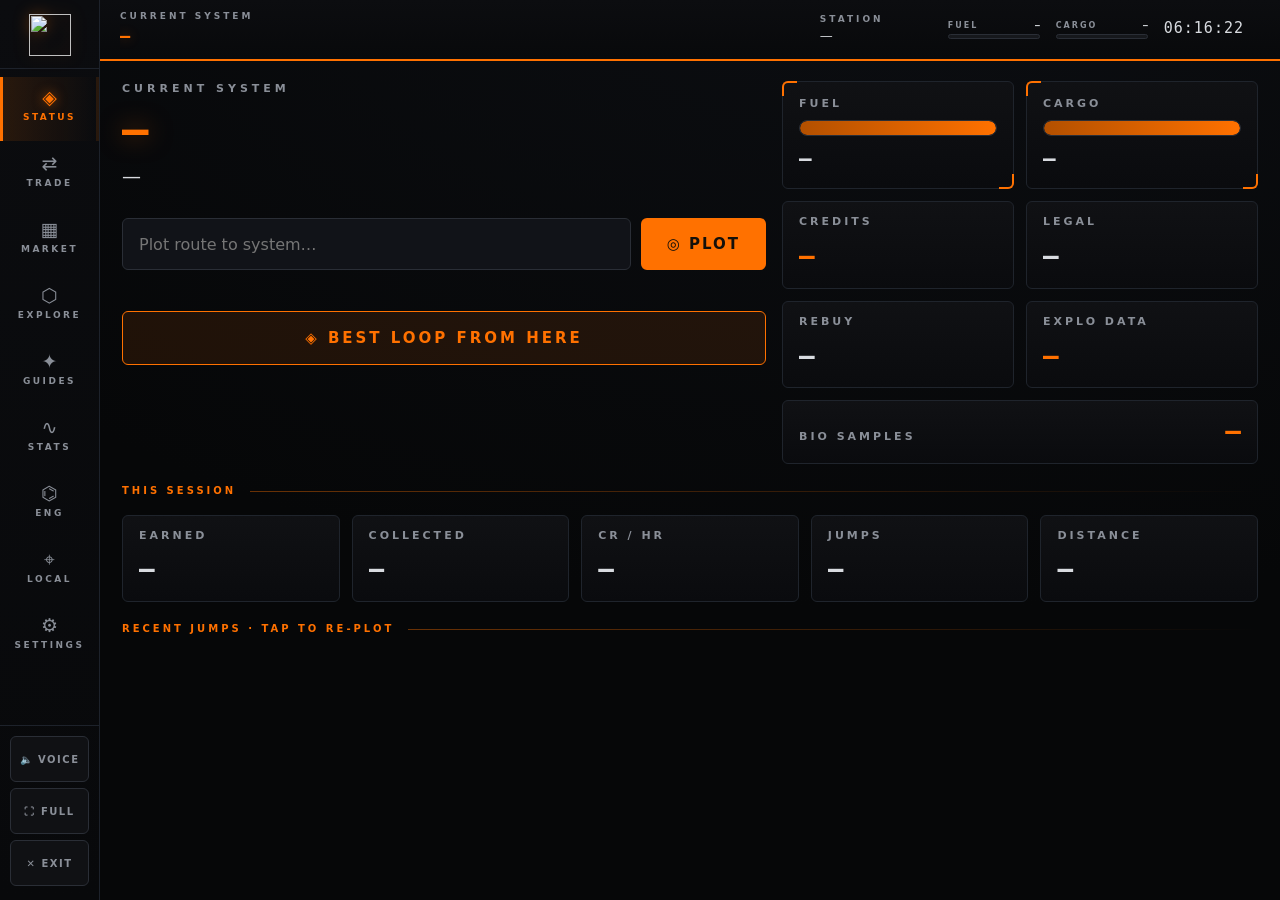
==== commit 182a84dc: "v1.16.0: color themes, DB tab -> Settings, first-run setup banner - Color themes: six presets (Elite" ====
--- a/ui/index.html
+++ b/ui/index.html
@@ -27,6 +27,7 @@
 <div id="flight-toast" class="flight-toast hidden"></div>
 <div id="alert-strip" class="alert-strip hidden"></div>
 <div id="update-banner" class="update-banner hidden"></div>
+<div id="setup-banner" class="update-banner setup-banner hidden"></div>
 
 <div id="notes-modal" class="notes-modal hidden" role="dialog" aria-modal="true" aria-labelledby="notes-title">
   <div class="notes-box">
@@ -40,76 +41,143 @@
     </div>
   </div>
 </div>
+<header id="fp-strip" aria-label="Ship status">
+  <div class="fps-sweep" aria-hidden="true"></div>
+  <div class="fps-block fps-system-block">
+    <span class="fps-label">CURRENT SYSTEM</span>
+    <span class="fps-system" id="fp-strip-system">—</span>
+  </div>
+  <div class="fps-block">
+    <span class="fps-label">STATION</span>
+    <span class="fps-value" id="fp-strip-station">—</span>
+  </div>
+  <div class="fps-block hidden" id="fp-strip-dest-block">
+    <span class="fps-label">DESTINATION</span>
+    <span class="fps-value fps-dest" id="fp-strip-dest"></span>
+  </div>
+  <div class="fps-right">
+    <div class="fps-mini">
+      <div class="fps-mini-head"><span>FUEL</span><span id="fp-strip-fuel">—</span></div>
+      <div class="fps-minibar"><div id="fp-strip-fuel-fill"></div></div>
+    </div>
+    <div class="fps-mini">
+      <div class="fps-mini-head"><span>CARGO</span><span id="fp-strip-cargo">—</span></div>
+      <div class="fps-minibar"><div id="fp-strip-cargo-fill"></div></div>
+    </div>
+    <span class="fps-clock" id="fp-clock">--:--:--</span>
+    <span class="fps-cmdr" id="fp-cmdr"></span>
+  </div>
+</header>
+
+<div id="game-offline">
+  <div class="go-status">
+    <span class="go-dot" aria-hidden="true"></span>
+    <div class="go-lines">
+      <span class="go-title">FLIGHT SYSTEMS · STANDBY</span>
+      <span class="go-sub" id="launch-status">Game offline — showing your last session's data</span>
+    </div>
+  </div>
+  <button id="launch-game" class="go-launch" title="Starts Elite Dangerous on the PC running Elite Trader — works from a tablet too">
+    <span class="go-launch-label" id="launch-label">▲ LAUNCH ELITE DANGEROUS</span>
+  </button>
+  <div class="go-seq" aria-hidden="true"><div></div></div>
+</div>
+
 <div id="route-progress" class="route-progress hidden"></div>
 
 <div id="flight-panel" class="hidden">
-  <div class="fp-head">
-    <span class="fp-brand">ELITE <b>TRADER</b> · FLIGHT PANEL</span>
-    <span class="fp-cmdr" id="fp-cmdr"></span>
-    <button id="fp-voice" class="fp-btn fp-btn-small fp-btn-ghost" aria-pressed="false" title="Speak callouts (fuel scooping, low fuel, interdiction, hull damage, first discovery, waypoints)">🔊 VOICE</button>
-    <button id="panel-exit" class="fp-btn fp-btn-small">EXIT</button>
-  </div>
-  <div class="fp-system-label">CURRENT SYSTEM</div>
-  <div class="fp-system" id="fp-system">—</div>
-  <div class="fp-sub" id="fp-station">—</div>
-  <div class="fp-sub fp-dest" id="fp-dest"></div>
-
-  <div class="fp-gauges">
-    <div class="fp-gauge">
-      <div class="fp-label">FUEL</div>
-      <div class="fp-bar"><div id="fp-fuel-fill"></div></div>
-      <div class="fp-gvalue" id="fp-fuel">—</div>
-    </div>
-    <div class="fp-gauge">
-      <div class="fp-label">CARGO</div>
-      <div class="fp-bar"><div id="fp-cargo-fill"></div></div>
-      <div class="fp-gvalue" id="fp-cargo">—</div>
-    </div>
-  </div>
-
-  <div class="fp-tiles">
-    <div class="fp-tile"><div class="fp-label">CREDITS</div><div class="fp-value" id="fp-credits">—</div></div>
-    <div class="fp-tile"><div class="fp-label">LEGAL</div><div class="fp-value" id="fp-legal">—</div></div>
-    <div class="fp-tile"><div class="fp-label">REBUY</div><div class="fp-value" id="fp-rebuy" title="Your ship's insurance cost">—</div></div>
-    <div class="fp-tile"><div class="fp-label">EXPLO DATA</div><div class="fp-value" id="fp-explo">—</div></div>
-    <div class="fp-tile"><div class="fp-label">BIO SAMPLES</div><div class="fp-value" id="fp-bio">—</div></div>
-  </div>
-
-  <div class="fp-label fp-section">THIS SESSION · <span id="fp-sess-since"></span></div>
-  <div class="fp-tiles">
+  <div class="fp-grid">
+    <div class="fp-main">
+      <div class="fp-system-label">CURRENT SYSTEM</div>
+      <div class="fp-system" id="fp-system">—</div>
+      <div class="fp-sub" id="fp-station">—</div>
+      <div class="fp-sub fp-dest" id="fp-dest"></div>
+      <div class="fp-routeline hidden" id="fp-routeline">
+        <div class="fp-routebar"><div id="fp-route-fill"></div></div>
+        <span class="fp-routetext" id="fp-route-text"></span>
+      </div>
+
+      <form id="fp-plot-form" class="fp-plotrow">
+        <input type="text" id="fp-plot-input" placeholder="Plot route to system…" autocomplete="off">
+        <button type="submit" id="fp-plot-btn" class="fp-btn">◎ PLOT</button>
+      </form>
+      <div id="fp-plot-status" class="fp-sub fp-status"></div>
+
+      <button id="fp-bestloop" class="fp-btn fp-bestloop-btn">◈ BEST LOOP FROM HERE</button>
+      <div id="fp-loop-status" class="fp-sub fp-status"></div>
+      <div id="fp-loop-results" class="fp-loops"></div>
+    </div>
+
+    <div class="fp-side">
+      <div class="fp-gauges">
+        <div class="fp-gauge fp-corners">
+          <div class="fp-label">FUEL</div>
+          <div class="fp-bar"><div id="fp-fuel-fill"></div></div>
+          <div class="fp-gvalue" id="fp-fuel">—</div>
+        </div>
+        <div class="fp-gauge fp-corners">
+          <div class="fp-label">CARGO</div>
+          <div class="fp-bar"><div id="fp-cargo-fill"></div></div>
+          <div class="fp-gvalue" id="fp-cargo">—</div>
+        </div>
+      </div>
+      <div class="fp-tiles">
+        <div class="fp-tile"><div class="fp-label">CREDITS</div><div class="fp-value orange" id="fp-credits">—</div></div>
+        <div class="fp-tile"><div class="fp-label">LEGAL</div><div class="fp-value" id="fp-legal">—</div></div>
+        <div class="fp-tile"><div class="fp-label">REBUY</div><div class="fp-value" id="fp-rebuy" title="Your ship's insurance cost">—</div></div>
+        <div class="fp-tile"><div class="fp-label">EXPLO DATA</div><div class="fp-value orange" id="fp-explo">—</div></div>
+        <div class="fp-tile fp-tile-wide"><div class="fp-label">BIO SAMPLES</div><div class="fp-value orange" id="fp-bio">—</div></div>
+      </div>
+      <div id="fp-risk" class="fp-risk hidden" title="Everything a rebuy screen would erase: unsold scans + bio samples. Sell at Universal Cartographics / Vista Genomics to bank it — WHERE TO SELL YOUR DATA on the Explore page finds the nearest.">
+        ◈ DATA AT RISK · <span id="fp-risk-text"></span>
+      </div>
+    </div>
+  </div>
+
+  <div class="fp-rule"><span>THIS SESSION <span id="fp-sess-since"></span></span><i></i></div>
+  <div class="fp-tiles fp-tiles-row">
     <div class="fp-tile"><div class="fp-label">EARNED</div><div class="fp-value" id="fp-sess-earned">—</div></div>
+    <div class="fp-tile" title="Estimated value of scans and bio samples gathered this session — banked when you sell them"><div class="fp-label">COLLECTED</div><div class="fp-value" id="fp-sess-collected">—</div></div>
     <div class="fp-tile"><div class="fp-label">CR / HR</div><div class="fp-value" id="fp-sess-crhr">—</div></div>
     <div class="fp-tile"><div class="fp-label">JUMPS</div><div class="fp-value" id="fp-sess-jumps">—</div></div>
     <div class="fp-tile"><div class="fp-label">DISTANCE</div><div class="fp-value" id="fp-sess-ly">—</div></div>
   </div>
 
-  <div class="fp-label fp-section">RECENT JUMPS · TAP TO RE-PLOT</div>
+  <div class="fp-rule"><span>RECENT JUMPS · TAP TO RE-PLOT</span><i></i></div>
   <div class="fp-jumps" id="fp-jumps"></div>
-
-  <form id="fp-plot-form" class="fp-plotrow">
-    <input type="text" id="fp-plot-input" placeholder="Plot route to system…" autocomplete="off">
-    <button type="submit" id="fp-plot-btn" class="fp-btn">PLOT</button>
-  </form>
-  <div id="fp-plot-status" class="fp-sub fp-status"></div>
-
-  <button id="fp-bestloop" class="fp-btn fp-bestloop-btn">◈ BEST LOOP FROM HERE</button>
-  <div id="fp-loop-status" class="fp-sub fp-status"></div>
-  <div id="fp-loop-results" class="fp-loops"></div>
 </div>
 
-<button id="fp-arrange" class="fp-arrange" title="Drag cards to reorder this page; the layout is remembered on this device" aria-pressed="false">⇅</button>
+<button id="fp-arrange" class="fp-arrange" title="Customize this page: drag cards to reorder, ⊘ hides cards you don't use. Saved on this device." aria-pressed="false">⇅</button>
 
 <nav id="fp-nav" aria-label="Flight panel pages">
-  <button data-page="status" class="active">STATUS</button>
-  <button data-page="trade">TRADE</button>
-  <button data-page="commodities">MARKET</button>
-  <button data-page="bio">EXPLORE</button>
-  <button data-page="guides">GUIDES</button>
-  <button data-page="analytics">STATS</button>
-  <button data-page="local">LOCAL</button>
-  <button data-page="database">DB</button>
-  <button data-page="__exit">✕</button>
+  <div class="fp-nav-brand"><img src="icon.svg" alt="" width="42" height="42"></div>
+  <div class="fp-nav-pages">
+    <button data-page="status" class="active"><span class="fp-ni" aria-hidden="true">◈</span><span class="fp-nl">STATUS</span></button>
+    <button data-page="trade"><span class="fp-ni" aria-hidden="true">⇄</span><span class="fp-nl">TRADE</span></button>
+    <button data-page="commodities"><span class="fp-ni" aria-hidden="true">▦</span><span class="fp-nl">MARKET</span></button>
+    <button data-page="bio"><span class="fp-ni" aria-hidden="true">⬡</span><span class="fp-nl">EXPLORE</span></button>
+    <button data-page="guides"><span class="fp-ni" aria-hidden="true">✦</span><span class="fp-nl">GUIDES</span></button>
+    <button data-page="analytics"><span class="fp-ni" aria-hidden="true">∿</span><span class="fp-nl">STATS</span></button>
+    <button data-page="engineering"><span class="fp-ni" aria-hidden="true">⌬</span><span class="fp-nl">ENG</span></button>
+    <button data-page="local"><span class="fp-ni" aria-hidden="true">⌖</span><span class="fp-nl">LOCAL</span></button>
+    <button data-page="database"><span class="fp-ni" aria-hidden="true">⚙&#xFE0E;</span><span class="fp-nl">SETTINGS</span></button>
+  </div>
+  <div class="fp-nav-foot">
+    <button id="fp-voice" class="fp-railbtn" aria-pressed="false" title="Speak callouts (fuel scooping, low fuel, interdiction, hull damage, first discovery, waypoints)">🔊 VOICE</button>
+    <button id="fp-full" class="fp-railbtn" aria-pressed="false" title="Expand to fullscreen">⛶ FULL</button>
+    <button id="panel-exit" class="fp-railbtn" title="Switch to the desktop layout">✕ EXIT</button>
+  </div>
 </nav>
+
+<div id="fp-scan" aria-hidden="true"></div>
+<div id="fp-vignette" aria-hidden="true"></div>
+
+<div id="fp-boot" class="hidden" aria-hidden="true">
+  <img src="icon.svg" alt="" width="72" height="72">
+  <div class="fp-boot-title">ELITE TRADER · FLIGHT PANEL</div>
+  <div class="fp-boot-bar"><div></div></div>
+  <div class="fp-boot-sub">SYSTEMS ONLINE</div>
+</div>
 
 <main>
   <section class="card location">
@@ -145,9 +213,10 @@
     <button class="tab" data-tab="bio">EXPLORE</button>
     <button class="tab" data-tab="guides">GUIDES</button>
     <button class="tab" data-tab="analytics">ANALYTICS</button>
+    <button class="tab" data-tab="engineering">ENGINEERING</button>
     <button class="tab" data-tab="local">LOCAL</button>
-    <button class="tab" data-tab="database">DATABASE</button>
-    <button class="tab-arrange" id="arrange-btn" title="Drag cards to reorder this page; the layout is remembered on this device" aria-pressed="false">⇅ ARRANGE</button>
+    <button class="tab" data-tab="database">⚙&#xFE0E; SETTINGS</button>
+    <button class="tab-arrange" id="arrange-btn" title="Customize this page: drag cards to reorder, ⊘ hides cards you don't use. Saved on this device." aria-pressed="false">⇅ ARRANGE</button>
   </nav>
 
   <div class="tabpane" id="tab-trade">
@@ -264,7 +333,7 @@
 
   <div class="tabpane hidden" id="tab-bio">
     <section class="card" data-arr="biosignals">
-      <div class="label">BIO SIGNALS — CURRENT SYSTEM <span class="dim">◇ = genuses others already mapped (Spansh) · map a body yourself (DSS) to confirm · values are estimates</span></div>
+      <div class="label">BIO SIGNALS — CURRENT SYSTEM <span class="dim">◇ = genuses others already mapped (Spansh) · ★ = undiscovered body, logs there pay 5× · values are estimates</span></div>
       <div class="table-wrap">
         <table id="bio-table" class="hidden">
           <thead>
@@ -296,11 +365,23 @@
 
     <section class="card" data-arr="vault">
       <div class="card-head">
-        <div class="label">UNSOLD SAMPLES <span class="dim">estimated Vista Genomics value · first footfall pays 5×</span></div>
+        <div class="label">UNSOLD SAMPLES <span class="dim">estimated Vista Genomics value · ★ = likely first log, pays 5× (confirmed when you sell)</span></div>
         <div class="value orange" id="bio-vault-total"></div>
       </div>
       <ul id="bio-vault" class="cargo-list"></ul>
       <div id="bio-vault-empty" class="dim empty">No completed samples on board.</div>
+    </section>
+
+    <section class="card" id="selldata-card" data-arr="selldata">
+      <div class="label">WHERE TO SELL YOUR DATA <span class="dim">nearest ports with Universal Cartographics (map data) and Vista Genomics (bio samples) · via Spansh</span></div>
+      <form id="sd-form" class="route-form">
+        <label class="check" title="Fleet carriers can fit both services and often sit far out in the black — but they move, so a listed position may be stale. Untick to see only fixed starports.">
+          <input type="checkbox" id="sd-carriers" checked> Include fleet carriers
+        </label>
+        <button type="submit" id="sd-go" class="primary">FIND NEAREST</button>
+      </form>
+      <div id="sd-status" class="dim">Deep in the black and done exploring? This finds the closest place to turn your scans and samples into credits.</div>
+      <div id="sd-results"></div>
     </section>
   </div>
 
@@ -382,6 +463,14 @@
     <section class="card" data-arr="builds">
       <div class="label">SHIP BUILDS <span class="dim">starting points by role · open in a ship builder</span></div>
       <div class="guide-grid">
+        <div class="guide-item" id="build-current">
+          <b>⬢ Your current ship</b>
+          <p id="build-current-desc">Open your live loadout in a ship builder to plan the next module or
+          engineering upgrade — fills in when the game reports a loadout (launch or switch ships).</p>
+          <a class="extlink hidden" id="build-edsy" target="_blank" rel="noopener">Open in EDSY ↗</a>
+          <button class="extlink hidden" id="build-slef" type="button"
+            title="Copy your loadout as SLEF JSON — paste it into the import box on Coriolis or Inara">⧉ Copy SLEF</button>
+        </div>
         <div class="guide-item">
           <b>Exploration</b>
           <p>Max jump range, fuel scoop, DSS, AFMU, SRV. Diamondback Explorer / Krait Phantom / Anaconda.</p>
@@ -425,6 +514,7 @@
       </div>
       <div class="stats an-tiles session-tiles">
         <div class="stat"><div class="label">EARNED</div><div class="value" id="session-earned">—</div></div>
+        <div class="stat" title="Estimated value of scans and bio samples gathered this session — banked when you sell them"><div class="label">COLLECTED</div><div class="value" id="session-collected">—</div></div>
         <div class="stat"><div class="label">DURATION</div><div class="value" id="session-duration">—</div></div>
         <div class="stat"><div class="label">JUMPS</div><div class="value" id="session-jumps">—</div></div>
         <div class="stat"><div class="label">DISTANCE</div><div class="value" id="session-ly">—</div></div>
@@ -477,6 +567,22 @@
   </div>
 
   <div class="tabpane hidden" id="tab-local">
+    <section class="card hidden" id="fc-card" data-arr="carrier">
+      <div class="card-head">
+        <div class="label">FLEET CARRIER <span class="dim" id="fc-ident"></span></div>
+        <div class="value orange" id="fc-balance"></div>
+      </div>
+      <div class="fc-row" id="fc-fuel-row">
+        <span class="dim">TRITIUM</span>
+        <div class="seedbar fc-fuelbar"><div id="fc-fuel-fill"></div></div>
+        <span id="fc-fuel-text">—</span>
+        <span class="dim" id="fc-space"></span>
+      </div>
+      <div id="fc-jump" class="fc-jump hidden"></div>
+      <div class="dim" id="fc-note">Tritium fuels carrier jumps (up to 500 ly each). Restock from your cargo hold
+        at the carrier's TRITIUM DEPOT, and keep the reserve topped up before long expeditions.</div>
+    </section>
+
     <section class="card" id="missions-card" data-arr="missions">
       <div class="card-head">
         <div class="label">ACTIVE MISSIONS <span class="dim">from your journal · red = expiring soon · ⚠ = cargo not aboard</span></div>
@@ -495,9 +601,34 @@
       <div id="massacre-list"></div>
     </section>
 
-    <section class="card hidden" id="colonisation-card" data-arr="colonisation">
+    <section class="card" id="iff-card" data-arr="iff">
+      <div class="label">PAY OFF BOUNTIES &amp; FINES <span class="dim">nearest Interstellar Factors contact · via Spansh</span></div>
+      <form id="iff-form" class="route-form">
+        <button type="submit" id="iff-go" class="primary">FIND NEAREST</button>
+      </form>
+      <div id="iff-status" class="dim">Picked up a bounty or a fine? An <b>Interstellar Factors</b> contact clears
+        your record from any station that hosts one (for a 25% cut) — no trip back to the issuing faction's space.
+        Your current legal state shows in the LEGAL readout up top.</div>
+      <div id="iff-results"></div>
+    </section>
+
+    <section class="card" id="ships-card" data-arr="ships">
+      <div class="card-head">
+        <div class="label">YOUR SHIPS <span class="dim">current + stored fleet · refreshed each shipyard visit</span></div>
+        <div class="value dim" id="ships-count"></div>
+      </div>
+      <div id="ships-list"></div>
+      <div id="ships-empty" class="dim empty">Open any station's shipyard once and your whole fleet appears here —
+        which ship is where, what it's worth, and what a transfer costs.</div>
+    </section>
+
+    <section class="card" id="colonisation-card" data-arr="colonisation">
       <div class="label">COLONIZATION PROJECTS <span class="dim">construction depots you've visited · what's still needed and where to buy it</span></div>
       <div id="colonisation-list"></div>
+      <div id="colonisation-empty" class="dim empty">No tracked construction projects yet. The game only shares a
+        depot's shopping list while you're docked at the construction site itself — the "Construction Site" or
+        colonisation ship, not just any station in a colonising system. Dock there once and this card fills in
+        with what's still needed, what each delivery pays, and the nearest places to buy it.</div>
     </section>
     <section class="card" id="sysstations-card" data-arr="sysstations">
       <div class="label">SYSTEM STATIONS <span class="dim">every station's facts &amp; market · Spansh + your local DB</span></div>
@@ -548,49 +679,88 @@
       </section>
     </div>
 
+  </div>
+
+  <div class="tabpane hidden" id="tab-engineering">
+    <section class="card" id="engineers-card" data-arr="engineers">
+      <div class="card-head">
+        <div class="label">ENGINEERS <span class="dim">who upgrades your gear · from your journal</span></div>
+        <div class="value dim" id="engineers-count"></div>
+      </div>
+      <div id="engineers-list"></div>
+      <div id="engineers-empty" class="dim empty">No engineer progress logged yet — the game reports it when you
+        next launch. <b>Engineers</b> are characters who upgrade modules far beyond shop quality; you unlock them
+        one by one. Unlock requirements live on
+        <a class="extlink" href="https://inara.cz/elite/engineers/" target="_blank" rel="noopener">Inara · Engineers ↗</a>.</div>
+    </section>
+
     <section class="card" id="materials-card" data-arr="materials">
       <div class="card-head">
         <div class="label">ENGINEERING MATERIALS <span class="dim">raw · manufactured · encoded · from your journal</span></div>
         <div class="value dim" id="materials-total"></div>
       </div>
+      <div id="synth-line" class="dim synth-line hidden"
+        title="FSD injection ('jumponium'): synthesize a one-jump range boost from raw materials — Basic +25%, Standard +50%, Premium +100%. Craft it in the ship's right-hand panel → Inventory → Synthesis. The counts show how many of each you could make right now."></div>
       <div id="materials-groups" class="materials"></div>
       <div id="materials-empty" class="dim empty">No materials recorded yet — the game logs your full inventory when you next launch it.</div>
     </section>
 
+    <section class="card hidden" id="odyssey-card" data-arr="odyssey">
+      <div class="card-head">
+        <div class="label">ODYSSEY LOCKER <span class="dim">on-foot goods · assets · data — spent at bartenders and on-foot engineers for suit &amp; weapon upgrades</span></div>
+        <div class="value dim" id="odyssey-total"></div>
+      </div>
+      <div id="odyssey-groups" class="materials"></div>
+    </section>
+
     <section class="card" id="engplan-card" data-arr="engplanner">
       <div class="card-head">
         <div class="label">ENGINEERING PLANNER <span class="dim">pin a blueprint · see what's missing · trade the gap at a material trader</span></div>
       </div>
+      <details class="eng-help">
+        <summary>New to engineering? Read this first</summary>
+        <p><b>Engineers</b> are characters who upgrade your ship's modules far
+        beyond anything you can buy — for example, making your jump drive reach
+        ~50% farther. Upgrades don't cost credits: they cost <b>materials</b>
+        you collect while playing (scan data, salvage, planet minerals). Each
+        upgrade climbs <b>grades 1→5</b>, applied several times per grade.</p>
+        <p>Pin a blueprint below and this planner tracks <b>every material the
+        whole upgrade needs</b>, ticks them off as you collect them, and tells
+        you when a <b>material trader</b> (a station service that swaps
+        materials: 6 lower-grade → 1 higher, 1 higher → 3 lower) can cover a
+        shortfall from things you already have.</p>
+      </details>
       <form id="engplan-form" class="route-form">
         <label>Blueprint
           <select id="ep-blueprint"></select>
         </label>
-        <label>Target grade
-          <select id="ep-grade"><option>1</option><option>2</option><option>3</option><option>4</option><option selected>5</option></select>
+        <label title="How far to take the upgrade — Grade 5 is the full, maxed-out version">Target grade
+          <select id="ep-grade"><option value="1">1</option><option value="2">2</option><option value="3">3</option><option value="4">4</option><option value="5" selected>5 (max)</option></select>
         </label>
-        <button type="submit" id="ep-pin" class="primary">PIN</button>
-        <button type="button" id="ep-traders" class="primary" title="Nearest raw / manufactured / encoded material traders">TRADERS NEAR ME</button>
-      </form>
-      <div class="dim" id="engplan-note">Estimated for a full G1→target climb (community-average rolls per grade) — actual rolls vary. Curated recipe set; more blueprints each release.</div>
+        <button type="submit" id="ep-pin" class="primary" title="Add this blueprint to your tracked list">PIN</button>
+        <button type="button" id="ep-traders" class="primary" title="Find the nearest stations with a material trader">TRADERS NEAR ME</button>
+      </form>
+      <div class="dim" id="ep-desc"></div>
+      <div class="dim" id="engplan-note">Counts cover the whole grade 1→target climb using typical roll counts — treat them as a close estimate, not an exact bill.</div>
       <div id="engplan-list"></div>
       <div id="engplan-traders"></div>
     </section>
   </div>
 
   <div class="tabpane hidden" id="tab-database">
-    <section class="card" data-arr="marketdb">
-      <div class="card-head">
-        <div class="label">MARKET DATABASE <span class="dim">local trade data · seeded from Spansh dump · live-updated by EDDN</span></div>
-        <button id="seed-btn" class="primary small">BUILD DATABASE (~3.9 GB download)</button>
-      </div>
-      <div id="db-status" class="dim">Checking…</div>
-      <div class="seedbar hidden" id="seed-bar"><div id="seed-fill"></div></div>
-    </section>
-
     <section class="card" id="settings-card" data-arr="settings">
       <div class="label">SETTINGS <span class="dim">saved on this machine · changes take effect immediately</span></div>
       <div id="settings-list" class="settings-list"></div>
       <div id="settings-info" class="dim settings-info"></div>
+    </section>
+
+    <section class="card" data-arr="marketdb">
+      <div class="card-head">
+        <div class="label">MARKET DATABASE <span class="dim">powers trade routes, commodity search &amp; mining · seeded from the Spansh dump, then live-updated by EDDN</span></div>
+        <button id="seed-btn" class="primary small">BUILD DATABASE (~3.9 GB download)</button>
+      </div>
+      <div id="db-status" class="dim">Checking…</div>
+      <div class="seedbar hidden" id="seed-bar"><div id="seed-fill"></div></div>
     </section>
   </div>
 </main>
--- a/ui/style.css
+++ b/ui/style.css
@@ -6,14 +6,54 @@
   --border-bright: #3a4150;
   --text: #d8dbe0;
   --dim: #8a8f98;
+  /* Accent palette. JS overrides these four from the per-device color theme
+     (Settings → Color theme); the historical --orange names stay because the
+     whole stylesheet speaks them. */
   --orange: #ff7100;
   --orange-soft: #ff9a40;
+  --accent-rgb: 255, 113, 0;
+  --accent-soft-rgb: 255, 154, 64;
   --good: #6fbf73;
   --bad: #e05d5d;
   --radius: 8px;
   --ease: cubic-bezier(.22, .61, .36, 1);
-  --focus-ring: 0 0 0 3px rgba(255, 113, 0, .18);
+  --focus-ring: 0 0 0 3px rgba(var(--accent-rgb), .18);
   --card-shadow: 0 2px 10px rgba(0, 0, 0, .25);
+  /* Per-device size preferences (Settings → Display); JS sets these from
+     localStorage. Whole-app zoom is applied as body.style.zoom instead. */
+  --strip-scale: 1;
+  --helper-scale: 1;
+}
+
+/* Cockpit typefaces (self-hosted so the panel works offline). Only the flight
+   panel uses them, so the browser never downloads them on the desktop UI. */
+@font-face {
+  font-family: "Chakra Petch"; font-style: normal; font-weight: 400; font-display: swap;
+  src: url("fonts/chakra-petch-400.woff2") format("woff2");
+}
+@font-face {
+  font-family: "Chakra Petch"; font-style: normal; font-weight: 500; font-display: swap;
+  src: url("fonts/chakra-petch-500.woff2") format("woff2");
+}
+@font-face {
+  font-family: "Chakra Petch"; font-style: normal; font-weight: 600; font-display: swap;
+  src: url("fonts/chakra-petch-600.woff2") format("woff2");
+}
+@font-face {
+  font-family: "Chakra Petch"; font-style: normal; font-weight: 700; font-display: swap;
+  src: url("fonts/chakra-petch-700.woff2") format("woff2");
+}
+@font-face {
+  font-family: "IBM Plex Mono"; font-style: normal; font-weight: 400; font-display: swap;
+  src: url("fonts/ibm-plex-mono-400.woff2") format("woff2");
+}
+@font-face {
+  font-family: "IBM Plex Mono"; font-style: normal; font-weight: 500; font-display: swap;
+  src: url("fonts/ibm-plex-mono-500.woff2") format("woff2");
+}
+@font-face {
+  font-family: "IBM Plex Mono"; font-style: normal; font-weight: 600; font-display: swap;
+  src: url("fonts/ibm-plex-mono-600.woff2") format("woff2");
 }
 
 * { box-sizing: border-box; }
@@ -29,7 +69,7 @@
   -webkit-tap-highlight-color: transparent;
 }
 
-::selection { background: rgba(255, 113, 0, .32); }
+::selection { background: rgba(var(--accent-rgb), .32); }
 
 /* themed scrollbars */
 * { scrollbar-width: thin; scrollbar-color: var(--border) transparent; }
@@ -138,7 +178,7 @@
 .dim { color: var(--dim); }
 .orange { color: var(--orange); }
 .hidden { display: none !important; }
-.empty { padding: 8px 2px; font-size: 13px; }
+.empty { padding: 8px 2px; font-size: calc(13px * var(--helper-scale)); }
 
 /* tabs */
 .tabs {
@@ -282,7 +322,7 @@
   cursor: pointer;
   transition: background .15s, transform .08s, box-shadow .2s;
 }
-button.primary:hover { background: var(--orange-soft); box-shadow: 0 3px 14px rgba(255, 113, 0, .25); }
+button.primary:hover { background: var(--orange-soft); box-shadow: 0 3px 14px rgba(var(--accent-rgb), .25); }
 button.primary:active { transform: translateY(1px); box-shadow: none; }
 button.primary:disabled {
   background: var(--border);
@@ -411,10 +451,17 @@
 th.sorted { color: var(--orange); }
 .num { text-align: right; }
 td.num { font-variant-numeric: tabular-nums; }
-td .sub { color: var(--dim); font-size: 11px; }
+td .sub { color: var(--dim); font-size: calc(11px * var(--helper-scale)); }
 .trend { font-size: 9px; vertical-align: middle; }
 .spark { vertical-align: middle; }
 .sparkcell { min-width: 68px; }
+.spark-click { cursor: pointer; }
+.spark-click:hover .spark polyline { stroke-width: 2.5; }
+.hist-row td { padding: 4px 8px 10px; background: var(--panel-2); }
+.histchart { width: 100%; max-width: 760px; height: auto; display: block; }
+.hc-label { font-size: 11px; fill: var(--text); font-family: inherit; }
+.hc-label.dim { fill: var(--dim); }
+.hc-label.good { fill: var(--good); }
 
 /* massacre stack card */
 .stack { margin-top: 10px; }
@@ -454,6 +501,19 @@
 .sst-updated { font-size: 11.5px; margin-top: 4px; }
 
 /* engineering planner */
+.eng-help {
+  margin: 4px 0 8px;
+  border: 1px solid var(--border);
+  border-radius: 6px;
+  padding: 8px 12px;
+  background: var(--panel-2);
+  font-size: 13px;
+}
+.eng-help summary { cursor: pointer; color: var(--orange-soft); letter-spacing: .5px; }
+.eng-help p { margin: 8px 0 2px; color: var(--dim); }
+.eng-help b { color: var(--text); }
+#ep-desc { font-size: 13px; margin: 2px 0; min-height: 1em; }
+.ep-hint { font-size: 11.5px; margin-top: 5px; }
 .engplan { margin-top: 12px; }
 .engplan.done .stack-bar > div { background: var(--good); }
 .ep-mats { margin-top: 6px; font-size: 13px; display: flex; flex-direction: column; gap: 2px; }
@@ -478,8 +538,9 @@
 }
 #market-filter:focus { outline: none; border-color: var(--orange); box-shadow: var(--focus-ring); }
 
-/* jump history & cargo */
-.jumps, .cargo-list { list-style: none; margin: 4px 0; padding: 0; }
+/* jump history & cargo — contained like .table-wrap so 20 rows can't
+   stretch the whole page (panel-mode rows are ~68px tall) */
+.jumps, .cargo-list { list-style: none; margin: 4px 0; padding: 0; max-height: 430px; overflow-y: auto; }
 .jumps li, .cargo-list li {
   display: flex;
   align-items: center;
@@ -648,6 +709,7 @@
 .mission-sub .arrow { color: var(--orange); }
 .mission-sub .warn { color: var(--bad); font-weight: 600; }
 .mission-sub .soon { color: var(--orange-soft); }
+.mission-sub .good { color: var(--good); font-weight: 600; }
 .mission-kind {
   font-size: 10px;
   letter-spacing: 1px;
@@ -709,6 +771,28 @@
   align-self: flex-start;
 }
 .guide-item .extlink:hover { color: var(--orange); }
+/* The SLEF copy control shares the extlink look but is a <button>. */
+.guide-item button.extlink { background: none; border: none; padding: 0; cursor: pointer; font-family: inherit; }
+.guide-item button.extlink.done { color: var(--good); }
+
+/* exobio sampling: live clonal-colony distance readout */
+/* The sampling headline reuses .route-line outside a .hop, so it needs its
+   own flex rule — without it the species/badge/payout run together. */
+#bio-sampling .route-line { display: flex; gap: 8px; align-items: baseline; flex-wrap: wrap; }
+#bio-sampling .route-line b { font-size: 15px; }
+.samp-dist { display: flex; align-items: baseline; gap: 8px; margin-top: 10px; flex-wrap: wrap; }
+.samp-dist-num { font-size: 26px; font-weight: 700; color: var(--orange-soft); font-variant-numeric: tabular-nums; }
+.samp-dist.samp-ok .samp-dist-num { color: var(--good); }
+.samp-badge {
+  font-size: 12px; font-weight: 700; letter-spacing: 1px;
+  color: var(--good); border: 1px solid var(--good);
+  border-radius: 4px; padding: 2px 8px;
+}
+.samp-badge.samp-wait { color: var(--orange-soft); border-color: var(--orange-soft); }
+
+/* engineering materials: FSD-injection (jumponium) readiness line */
+.synth-line { margin: 6px 0 2px; font-size: 12.5px; }
+.synth-line b { color: var(--orange-soft); letter-spacing: 1px; }
 
 /* settings */
 .settings-list { display: flex; flex-direction: column; gap: 4px; margin-top: 6px; }
@@ -723,6 +807,25 @@
   transition: background .15s;
 }
 .setting:hover { background: rgba(255, 255, 255, .03); }
+/* Neural-voice row: a normal setting plus a side button (TEST / DOWNLOAD) */
+.tts-wrap { display: flex; align-items: flex-start; gap: 10px; flex-wrap: wrap; }
+.tts-wrap .setting { flex: 1; min-width: 260px; }
+.tts-wrap .setting.tts-static { cursor: default; }
+.tts-wrap > button { flex: none; margin-top: 12px; }
+.tts-voices {
+  flex: none;
+  margin-top: 12px;
+  max-width: 300px;
+  background: var(--panel-2);
+  border: 1px solid var(--border);
+  border-radius: 6px;
+  color: var(--text);
+  font-family: inherit;
+  font-size: 13px;
+  padding: 8px 10px;
+}
+.bad-text { color: var(--bad); }
+.exp-chip { margin-left: 6px; font-weight: 700; letter-spacing: 1px; vertical-align: 1px; }
 .setting.saved { background: rgba(111, 191, 115, .1); }
 .setting.disabled { opacity: .5; cursor: default; }
 .setting > input { display: none; }
@@ -748,11 +851,27 @@
   background: var(--dim);
   transition: transform .2s var(--ease), background .2s;
 }
-.setting > input:checked + .switch { background: rgba(255, 113, 0, .25); border-color: var(--orange); }
+.setting > input:checked + .switch { background: rgba(var(--accent-rgb), .25); border-color: var(--orange); }
 .setting > input:checked + .switch::after { transform: translateX(18px); background: var(--orange); }
 .setting > input:focus-visible + .switch { box-shadow: var(--focus-ring); }
 .setting-text b { font-weight: 600; }
-.setting-text .dim { font-size: 12.5px; margin-top: 2px; }
+.setting-text .dim { font-size: calc(12.5px * var(--helper-scale)); margin-top: 2px; }
+/* Per-device helper-text size (Settings → Display): scales every dim hint /
+   sub-line relative to its surrounding text. Explicit-size rules above carry
+   the multiplier themselves so they don't shadow this one. */
+span.dim, div.dim, .sub { font-size: calc(1em * var(--helper-scale)); }
+/* Display sliders in the settings card (.setting > input {display:none}
+   hides the switch checkboxes — ranges must opt back in) */
+.setting > input[type="range"] {
+  display: block;
+  width: 150px;
+  margin-top: 4px;
+  accent-color: var(--orange);
+}
+.setting .range-val { color: var(--orange-soft); font-variant-numeric: tabular-nums; font-weight: 600; }
+/* Colonisation source lines: station · facts · one-tap autoplot */
+.colo-src { display: flex; align-items: center; gap: 8px; padding: 2px 0; }
+.colo-src .plotbtn { margin-left: auto; flex: none; }
 .update-check-row { display: flex; align-items: center; gap: 12px; padding: 12px 8px 4px; flex-wrap: wrap; }
 .settings-info { margin-top: 12px; font-size: 12px; border-top: 1px solid var(--border); padding-top: 10px; }
 .settings-info .path { color: var(--text); font-family: ui-monospace, "Cascadia Code", Consolas, monospace; font-size: 11.5px; }
@@ -767,7 +886,7 @@
   border: 1px solid var(--border);
   white-space: nowrap;
 }
-.mine-core { color: var(--orange); border-color: #6b4a1f; background: rgba(255, 113, 0, .08); }
+.mine-core { color: var(--orange); border-color: #6b4a1f; background: rgba(var(--accent-rgb), .08); }
 .mine-laser { color: #5aa9e6; border-color: #35506b; background: rgba(90, 169, 230, .08); }
 .hotspot-row > td { background: rgba(255, 255, 255, .025); padding: 10px 10px; }
 .hotspots-title { margin-bottom: 7px; font-size: 12.5px; }
@@ -799,67 +918,166 @@
 /* ---------- flight panel mode (tablet cockpit display) ---------- */
 body.panel-mode .topbar,
 body.panel-mode footer,
-body.panel-mode .tabs { display: none; }
+body.panel-mode .tabs,
+body.panel-mode .location { display: none; }
 body.panel-mode.fp-status-page main { display: none; }
 body.panel-mode {
-  background: #060708;
+  background: radial-gradient(1200px 700px at 70% -10%, #0c0e12, #060708) fixed #060708;
   overscroll-behavior: none;
-}
-
-/* Bottom touch nav: every standard tab is reachable in panel mode */
+  font-family: "Chakra Petch", "Segoe UI Variable Text", "Segoe UI", system-ui, sans-serif;
+  padding-left: 100px;   /* clear the nav rail */
+}
+body.panel-mode input,
+body.panel-mode select,
+body.panel-mode textarea,
+body.panel-mode button { font-family: inherit; }
+
+/* Left nav rail: icon + label per page, voice/exit pinned at the bottom */
 #fp-nav { display: none; }
 body.panel-mode #fp-nav {
   display: flex;
+  flex-direction: column;
   position: fixed;
+  top: 0;
+  left: 0;
   bottom: 0;
-  left: 0;
-  right: 0;
+  width: 100px;
   z-index: 30;
-  background: #0b0c0e;
-  border-top: 2px solid var(--orange);
-  padding: 6px 6px calc(6px + env(safe-area-inset-bottom, 0px));
-  gap: 4px;
-}
-#fp-nav button {
-  position: relative;
-  overflow: hidden;
+  background: linear-gradient(180deg, #0b0c0f, #08090b);
+  border-right: 1px solid #1d222b;
+  padding: 12px 0 10px;
+}
+.fp-nav-brand {
+  display: flex;
+  justify-content: center;
+  padding: 2px 0 12px;
+  border-bottom: 1px solid #1d222b;
+}
+.fp-nav-brand img { display: block; filter: drop-shadow(0 0 8px rgba(var(--accent-rgb), .35)); }
+.fp-nav-pages {
   flex: 1;
-  min-height: 58px;
-  background: var(--panel);
-  border: 1px solid var(--border);
-  border-radius: 8px;
+  display: flex;
+  flex-direction: column;
+  gap: 2px;
+  padding-top: 8px;
+  overflow-y: auto;
+  overflow-x: hidden;
+}
+.fp-nav-pages button {
+  display: flex;
+  flex-direction: column;
+  align-items: center;
+  gap: 5px;
+  padding: 11px 4px 9px;
+  min-height: 64px;
+  background: transparent;
+  border: none;
+  border-left: 3px solid transparent;
+  border-right: 3px solid transparent;
   color: var(--dim);
-  font-size: clamp(10px, 1.7vw, 14px);
-  font-weight: 700;
-  letter-spacing: 1px;
   cursor: pointer;
   touch-action: manipulation;
-  transition: color .15s, border-color .15s, background .15s, box-shadow .2s, transform .08s;
-}
-#fp-nav button::after {
-  content: "";
+  transition: color .15s, background .15s, border-color .15s;
+}
+.fp-nav-pages .fp-ni { font-size: 19px; line-height: 1; font-variant-emoji: text; }
+.fp-nav-pages .fp-nl { font-size: 9px; letter-spacing: 2.5px; font-weight: 700; }
+.fp-nav-pages button.active {
+  color: var(--orange);
+  border-left-color: var(--orange);
+  background: linear-gradient(90deg, rgba(var(--accent-rgb), .12), transparent);
+}
+.fp-nav-pages button.active .fp-ni { text-shadow: 0 0 12px rgba(var(--accent-rgb), .6); }
+.fp-nav-pages button:active { background: rgba(var(--accent-rgb), .08); }
+/* Short tablets: compress the rail so all nine pages stay visible (buttons
+   keep a >=44px touch target; without this the DB entry clips off-screen). */
+@media (max-height: 820px) {
+  .fp-nav-pages button { min-height: 52px; padding: 7px 4px 6px; gap: 3px; }
+  .fp-nav-pages .fp-ni { font-size: 17px; }
+}
+.fp-nav-foot {
+  display: flex;
+  flex-direction: column;
+  gap: 6px;
+  padding: 10px 10px 4px;
+  border-top: 1px solid #1d222b;
+}
+.fp-railbtn {
+  font-variant-emoji: text;
+  min-height: 46px;
+  background: #101114;
+  border: 1px solid var(--border);
+  border-radius: 6px;
+  color: var(--dim);
+  font-size: 10px;
+  letter-spacing: 1.5px;
+  font-weight: 700;
+  cursor: pointer;
+  touch-action: manipulation;
+  transition: color .15s, border-color .15s;
+}
+.fp-railbtn.on { color: var(--orange); border-color: var(--orange); }
+.fp-railbtn:active { background: var(--panel-2); }
+
+/* Persistent status strip: system / station / destination + fuel, cargo,
+   clock and commander — visible on every panel page */
+#fp-strip { display: none; }
+body.panel-mode #fp-strip {
+  display: flex;
+  flex-wrap: wrap;
+  align-items: center;
+  gap: 8px 18px;
+  position: sticky;
+  top: 0;
+  z-index: 25;
+  padding: 10px 20px;
+  border-bottom: 2px solid var(--orange);
+  background: linear-gradient(180deg, #0c0d10, #08090b);
+  overflow: hidden;
+}
+.fps-sweep {
   position: absolute;
-  top: 0;
-  left: 22%;
-  right: 22%;
-  height: 3px;
-  border-radius: 0 0 3px 3px;
-  background: var(--orange);
-  transform: scaleX(0);
-  transition: transform .22s var(--ease);
-}
-#fp-nav button.active {
+  bottom: -2px;
+  left: 0;
+  height: 2px;
+  width: 22%;
+  background: linear-gradient(90deg, transparent, rgba(var(--accent-soft-rgb), .85), transparent);
+  animation: fp-sweep 5s var(--ease) infinite;
+}
+.fps-block { display: flex; flex-direction: column; gap: 1px; min-width: 110px; max-width: calc(240px * var(--strip-scale)); overflow: hidden; }
+.fps-system-block { flex: 1; min-width: 180px; max-width: none; }
+.fps-label { font-size: calc(9px * var(--strip-scale)); letter-spacing: 3px; color: var(--dim); font-weight: 600; white-space: nowrap; }
+.fps-system {
+  font-family: "IBM Plex Mono", Consolas, monospace;
+  font-size: calc(17px * var(--strip-scale));
+  font-weight: 600;
   color: var(--orange);
-  border-color: var(--orange);
-  background: var(--panel-2);
-  box-shadow: 0 0 14px rgba(255, 113, 0, .18);
-}
-#fp-nav button.active::after { transform: scaleX(1); }
-#fp-nav button:active { background: var(--panel-2); transform: scale(.97); }
-
-/* Touch-friendly scaling for the standard tabs while in panel mode */
+  white-space: nowrap;
+  overflow: hidden;
+  text-overflow: ellipsis;
+  text-shadow: 0 0 12px rgba(var(--accent-rgb), .45);
+}
+.fps-value { font-size: calc(13px * var(--strip-scale)); white-space: nowrap; overflow: hidden; text-overflow: ellipsis; }
+.fps-dest { color: var(--orange-soft); }
+.fps-right {
+  display: flex;
+  align-items: center;
+  gap: 16px;
+  flex-wrap: wrap;
+  justify-content: flex-end;
+  margin-left: auto;
+}
+.fps-mini { display: flex; flex-direction: column; gap: 3px; width: calc(92px * var(--strip-scale)); }
+.fps-mini-head { display: flex; justify-content: space-between; font-size: calc(8px * var(--strip-scale)); letter-spacing: 2px; color: var(--dim); font-weight: 600; }
+.fps-mini-head span:last-child { font-family: "IBM Plex Mono", Consolas, monospace; letter-spacing: 0; color: var(--text); }
+.fps-minibar { height: calc(5px * var(--strip-scale)); background: var(--panel); border: 1px solid var(--border); border-radius: 999px; overflow: hidden; }
+.fps-minibar > div { height: 100%; width: 0; background: var(--orange); border-radius: 999px; transition: width .6s var(--ease), background-color .3s; }
+.fps-clock { font-family: "IBM Plex Mono", Consolas, monospace; font-size: calc(15px * var(--strip-scale)); letter-spacing: 1px; }
+.fps-cmdr { font-size: calc(11px * var(--strip-scale)); letter-spacing: 2px; color: var(--dim); }
+
+/* Touch-friendly scaling for the standard tabs while in panel mode.
+   The bottom padding keeps the last rows clear of the floating ⇅ button. */
 body.panel-mode main {
-  padding-bottom: 96px;
+  padding: 20px 22px 90px;
   max-width: none;
   font-size: 16px;
 }
@@ -875,42 +1093,66 @@
 body.panel-mode .jumps li, body.panel-mode .cargo-list li { padding: 11px 4px; font-size: 15px; }
 
 /* Cockpit theme for every panel-mode page: the same MFD design language as
-   the status page (orange rails, letter-spaced glowing labels, chunky solid
-   controls) applied to the standard cards the other pages are built from. */
+   the status page (corner-bracketed cards, letter-spaced glowing labels,
+   chunky solid controls) applied to the standard cards the pages are built
+   from. */
 body.panel-mode main .card {
-  background: linear-gradient(180deg, #101114, #0b0c0f);
-  border: 1px solid #22262d;
-  border-left: 3px solid var(--orange);
-  border-radius: 8px;
+  position: relative;
+  background: linear-gradient(180deg, #101114, #0a0b0e);
+  border: 1px solid #1f242c;
+  border-radius: 6px;
   box-shadow: inset 0 1px 0 rgba(255, 255, 255, .025), 0 4px 18px rgba(0, 0, 0, .4);
-  padding: clamp(12px, 1.8vw, 18px);
+  padding: clamp(13px, 1.8vw, 18px);
+}
+body.panel-mode main .card::before,
+.fp-corners::before {
+  content: "";
+  position: absolute;
+  top: -1px;
+  left: -1px;
+  width: 13px;
+  height: 13px;
+  border-top: 2px solid var(--orange);
+  border-left: 2px solid var(--orange);
+  border-radius: 6px 0 0 0;
+  pointer-events: none;
+}
+body.panel-mode main .card::after,
+.fp-corners::after {
+  content: "";
+  position: absolute;
+  bottom: -1px;
+  right: -1px;
+  width: 13px;
+  height: 13px;
+  border-bottom: 2px solid var(--orange);
+  border-right: 2px solid var(--orange);
+  border-radius: 0 0 6px 0;
+  pointer-events: none;
 }
 body.panel-mode main .label {
-  color: var(--orange-soft);
+  color: var(--orange);
   letter-spacing: 3px;
-  font-size: clamp(11px, 1.5vw, 13px);
+  font-size: clamp(11px, 1.5vw, 12.5px);
+  font-weight: 700;
   text-transform: uppercase;
-  border-bottom: 1px solid rgba(255, 113, 0, .28);
-  padding-bottom: 7px;
-  margin-bottom: 10px;
-  text-shadow: 0 0 10px rgba(255, 113, 0, .25);
+  border-bottom: 1px solid rgba(var(--accent-rgb), .28);
+  padding-bottom: 8px;
+  margin-bottom: 12px;
+  text-shadow: 0 0 10px rgba(var(--accent-rgb), .3);
 }
 body.panel-mode main .label .dim {
   color: var(--dim);
   letter-spacing: 1px;
+  font-weight: 400;
   text-transform: none;
   text-shadow: none;
 }
-
-/* Location chrome above the pages: echo the status page's glowing readout */
-body.panel-mode .location .system-row h1 {
-  font-size: clamp(26px, 4.5vw, 40px);
-  text-shadow: 0 0 16px rgba(255, 113, 0, .4);
-}
 body.panel-mode .stat .value {
+  font-family: "IBM Plex Mono", Consolas, monospace;
   color: var(--orange);
   font-size: clamp(18px, 2.6vw, 24px);
-  font-weight: 700;
+  font-weight: 600;
 }
 
 /* Controls: solid MFD buttons and chunky inputs, matching .fp-btn */
@@ -929,10 +1171,11 @@
 body.panel-mode .route-form select,
 body.panel-mode .plot-form input,
 body.panel-mode #market-filter {
-  background: var(--panel-2);
-  border-radius: 6px;
-  font-size: clamp(16px, 2vw, 18px);
-}
+  background: #111318;
+  border-radius: 6px;
+  font-size: clamp(15px, 2vw, 17px);
+}
+body.panel-mode .route-form input[type="number"] { font-family: "IBM Plex Mono", Consolas, monospace; }
 body.panel-mode .route-form label {
   font-size: clamp(11px, 1.4vw, 12px);
   letter-spacing: 2px;
@@ -947,16 +1190,19 @@
   letter-spacing: 2px;
   text-transform: uppercase;
   font-size: clamp(11px, 1.4vw, 12.5px);
-  border-bottom: 1px solid rgba(255, 113, 0, .35);
+  border-bottom: 1px solid rgba(var(--accent-rgb), .35);
 }
 body.panel-mode td { border-bottom-color: #1d2026; }
 body.panel-mode td.num, body.panel-mode .profit, body.panel-mode .profit-cell {
+  font-family: "IBM Plex Mono", Consolas, monospace;
   font-variant-numeric: tabular-nums;
 }
 
 /* Result cards (.hop), link pills and list rows pick up the cockpit accents */
 body.panel-mode .hop {
-  background: linear-gradient(180deg, #101114, #0b0c0f);
+  background: linear-gradient(180deg, #101114, #0a0b0e);
+  border-left: 3px solid var(--orange);
+  border-radius: 6px;
   padding: 14px 16px;
 }
 body.panel-mode .hop .route-line b { font-size: clamp(16px, 2.2vw, 19px); }
@@ -970,8 +1216,10 @@
   align-items: center;
 }
 body.panel-mode .guide-item {
-  background: linear-gradient(180deg, #101114, #0b0c0f);
+  background: linear-gradient(180deg, #101114, #0a0b0e);
+  border: 1px solid #1f242c;
   border-left: 3px solid var(--orange);
+  border-radius: 6px;
 }
 body.panel-mode .jumps li, body.panel-mode .cargo-list li { border-bottom-color: #1d2026; }
 body.panel-mode .route-summary .profit { font-size: clamp(18px, 2.6vw, 24px); }
@@ -992,13 +1240,13 @@
   transition: color .15s, border-color .15s, background .15s;
 }
 .tab-arrange:hover { color: var(--orange); border-color: var(--orange); }
-.tab-arrange.on { color: var(--orange); border-color: var(--orange); background: rgba(255, 113, 0, .1); }
+.tab-arrange.on { color: var(--orange); border-color: var(--orange); background: rgba(var(--accent-rgb), .1); }
 
 .fp-arrange {
   display: none;
   position: fixed;
-  right: 12px;
-  bottom: 92px;
+  right: 14px;
+  bottom: 14px;
   z-index: 31;
   width: 54px;
   height: 54px;
@@ -1016,17 +1264,17 @@
 
 body.arranging .tabpane section.card[data-arr] {
   position: relative;
-  outline: 1px dashed rgba(255, 113, 0, .5);
+  outline: 1px dashed rgba(var(--accent-rgb), .5);
   outline-offset: 3px;
 }
 /* While arranging, cards collapse to just their header so even table-heavy
    pages fit on screen and short drags reorder anything. */
-body.arranging .tabpane section.card[data-arr] > :not(.label):not(.card-head):not(.arr-handle) {
+body.arranging .tabpane section.card[data-arr] > :not(.label):not(.card-head):not(.arr-handle):not(.arr-eye) {
   display: none !important;
 }
 body.arranging .tabpane section.card[data-arr] {
   min-height: 62px;
-  padding-right: 130px;   /* keep the header clear of the DRAG handle */
+  padding-right: 250px;   /* keep the header clear of the HIDE + DRAG controls */
 }
 body.arranging .tabpane section.card[data-arr] .label { margin-bottom: 0; border-bottom: none; }
 body.arranging .tabpane section.card[data-arr] .card-head { margin-bottom: 0; }
@@ -1036,7 +1284,7 @@
 body.arranging .two-col {
   grid-template-columns: 1fr;
   gap: 8px;
-  outline: 1px dashed rgba(255, 154, 64, .35);
+  outline: 1px dashed rgba(var(--accent-soft-rgb), .35);
   outline-offset: 6px;
   border-radius: 8px;
 }
@@ -1059,9 +1307,88 @@
   user-select: none;
 }
 .arr-handle:active { cursor: grabbing; }
+/* card visibility (customize): user-hidden cards are gone outside arrange
+   mode, dimmed-but-present inside it so they can be restored */
+.tabpane .user-hidden { display: none !important; }
+body.arranging .tabpane section.card.user-hidden { display: block !important; opacity: .45; }
+.arr-eye {
+  position: absolute;
+  top: 8px;
+  right: 126px;
+  z-index: 5;
+  min-height: 44px;
+  padding: 8px 14px;
+  border-radius: 6px;
+  background: transparent;
+  color: var(--orange-soft);
+  border: 1px solid var(--orange);
+  font-weight: 800;
+  font-size: 13px;
+  letter-spacing: 1px;
+  cursor: pointer;
+  user-select: none;
+}
+.all-hidden-note { padding: 18px 6px; }
+
+/* engineers card */
+.eng-stage { margin-top: 10px; }
+.eng-stage > .label { margin-bottom: 4px; }
+.eng-row {
+  display: flex; align-items: baseline; gap: 8px; flex-wrap: wrap;
+  padding: 4px 0; font-size: 13.5px; border-bottom: 1px solid var(--border);
+}
+.eng-row:last-child { border-bottom: none; }
+.eng-pips { color: var(--good); font-size: 12px; letter-spacing: 1px; white-space: nowrap; }
+
+/* stored ships card */
+.ship-row {
+  display: flex; align-items: baseline; gap: 8px; flex-wrap: wrap;
+  padding: 4px 0; font-size: 13.5px; border-bottom: 1px solid var(--border);
+}
+.ship-row:last-of-type { border-bottom: none; }
+.ship-row .warn { color: var(--bad); font-weight: 600; }
+
+/* fleet carrier card */
+.fc-row { display: flex; align-items: center; gap: 10px; margin: 8px 0; flex-wrap: wrap; }
+.fc-fuelbar { flex: 1; min-width: 140px; }
+#fc-fuel-fill { height: 100%; width: 0; background: var(--good); }
+.fc-jump { margin: 6px 0; display: flex; align-items: baseline; gap: 8px; flex-wrap: wrap; }
+.fc-jump-badge { color: var(--orange); font-weight: 700; letter-spacing: 1px; }
+.fc-jump .soon { color: var(--orange-soft); font-weight: 600; }
+
+/* neutron plotter dry-leg warning */
+#nr-table .warn { color: var(--bad); font-weight: 600; }
+
+/* color theme picker */
+.setting.setting-theme { grid-template-columns: 1fr; }
+.theme-chips { display: flex; flex-wrap: wrap; gap: 8px; margin-top: 8px; }
+.theme-chip {
+  display: inline-flex; align-items: center; gap: 7px;
+  padding: 8px 12px; min-height: 40px;
+  background: var(--panel-2); border: 1px solid var(--border); border-radius: 6px;
+  color: var(--text); font-size: 12.5px; font-weight: 600; cursor: pointer;
+}
+.theme-chip .theme-dot {
+  width: 14px; height: 14px; border-radius: 50%;
+  background: var(--chip); box-shadow: 0 0 6px var(--chip);
+}
+.theme-chip.on { border-color: var(--chip); color: var(--chip); }
+.theme-custom input[type="color"] {
+  width: 24px; height: 24px; padding: 0; border: none; background: none; cursor: pointer;
+}
+
+/* first-run setup banner (market DB not built yet) */
+.setup-banner { background: rgba(var(--accent-rgb), .12); border-bottom: 2px solid var(--orange); }
+.setup-banner .ub-badge { color: var(--orange); }
+.setup-banner .ub-btn { background: var(--orange); border-color: var(--orange); color: #101216; }
+.setup-banner .ub-dismiss {
+  margin-left: 8px; background: none; border: none; color: var(--dim);
+  font-size: 15px; cursor: pointer; padding: 4px 8px;
+}
+.setup-banner .ub-dismiss:hover { color: var(--text); }
 section.card.arr-drag {
   outline: 2px solid var(--orange) !important;
-  box-shadow: 0 10px 30px rgba(0, 0, 0, .6), 0 0 22px rgba(255, 113, 0, .25);
+  box-shadow: 0 10px 30px rgba(0, 0, 0, .6), 0 0 22px rgba(var(--accent-rgb), .25);
   opacity: .92;
 }
 
@@ -1144,154 +1471,308 @@
 .banner-settings-btn { margin-left: 8px; font-weight: 700; }
 
 #flight-panel {
-  min-height: 100vh;
-  padding: clamp(12px, 3vw, 32px);
-  padding-bottom: 96px;
+  padding: 20px 22px 32px;
   display: flex;
   flex-direction: column;
-  gap: clamp(8px, 1.6vh, 18px);
-  max-width: 1100px;
+  gap: 16px;
+  max-width: 1280px;
   margin: 0 auto;
   -webkit-user-select: none;
   user-select: none;
   transition: transform .28s var(--ease);
 }
 
-.fp-head {
-  display: flex;
-  align-items: center;
-  gap: 14px;
-  border-bottom: 2px solid var(--orange);
-  padding-bottom: 10px;
-}
-.fp-brand { color: var(--dim); letter-spacing: 3px; font-size: clamp(11px, 1.6vw, 14px); }
-.fp-brand b { color: var(--orange); }
-.fp-cmdr { margin-left: auto; color: var(--dim); font-size: clamp(11px, 1.6vw, 14px); }
+.fp-grid {
+  display: grid;
+  grid-template-columns: 1.15fr .85fr;
+  gap: 16px;
+  align-items: start;
+}
+.fp-main { display: flex; flex-direction: column; gap: 10px; min-width: 0; }
+.fp-side { display: flex; flex-direction: column; gap: 12px; min-width: 0; }
 
 .fp-btn {
   background: var(--orange);
   color: #14100a;
   border: none;
   border-radius: 6px;
+  font-family: inherit;
   font-weight: 800;
   letter-spacing: 2px;
-  font-size: clamp(14px, 2vw, 18px);
-  padding: 14px 26px;
+  font-size: clamp(14px, 1.6vw, 15px);
+  padding: 0 26px;
   min-height: 52px;
   cursor: pointer;
   touch-action: manipulation;
   transition: background .15s, transform .08s;
 }
 .fp-btn:active { background: var(--orange-soft); transform: scale(.97); }
-.fp-btn-small { min-height: 40px; padding: 8px 18px; font-size: 12px; }
-
-.fp-system-label { color: var(--dim); letter-spacing: 4px; font-size: clamp(10px, 1.4vw, 13px); }
+
+.fp-system-label { color: var(--dim); letter-spacing: 4px; font-size: clamp(10px, 1.2vw, 11px); font-weight: 600; }
 .fp-system {
+  font-family: "IBM Plex Mono", Consolas, monospace;
   color: var(--orange);
-  font-size: clamp(30px, 7vw, 64px);
-  font-weight: 700;
+  font-size: clamp(28px, 4.6vw, 44px);
+  font-weight: 600;
   line-height: 1.05;
-  text-shadow: 0 0 18px rgba(255, 113, 0, 0.45);
+  text-shadow: 0 0 24px rgba(var(--accent-rgb), .5);
   overflow-wrap: anywhere;
 }
-.fp-sub { font-size: clamp(15px, 2.6vw, 24px); letter-spacing: 1px; }
-.fp-dest { color: var(--orange-soft); }
-.fp-status { color: var(--dim); min-height: 1.4em; }
+body.crt-fx .fp-system { animation: fp-flicker 9s linear infinite; }
+.fp-sub { font-size: clamp(15px, 2vw, 19px); letter-spacing: 1px; }
+.fp-dest { color: var(--orange-soft); font-size: clamp(13px, 1.7vw, 15px); }
+.fp-status { color: var(--dim); font-size: clamp(13px, 1.7vw, 15px); min-height: 1.4em; }
 .fp-status.error { color: var(--bad); }
 
-.fp-gauges { display: grid; grid-template-columns: 1fr 1fr; gap: clamp(10px, 2vw, 22px); }
+/* Tracked-route progress under the destination line */
+.fp-routeline { display: flex; align-items: center; gap: 10px; margin-top: 2px; }
+.fp-routebar { flex: 1; height: 4px; background: var(--panel); border-radius: 999px; overflow: hidden; }
+.fp-routebar > div { height: 100%; width: 0; background: var(--orange); border-radius: 999px; transition: width .6s var(--ease); }
+.fp-routetext { font-family: "IBM Plex Mono", Consolas, monospace; font-size: 12px; color: var(--dim); white-space: nowrap; }
+
+.fp-gauges { display: grid; grid-template-columns: 1fr 1fr; gap: 12px; }
 .fp-gauge {
-  border: 1px solid var(--border);
-  border-left: 3px solid var(--orange);
-  border-radius: 8px;
-  background: var(--panel);
-  padding: clamp(10px, 1.6vw, 16px);
-}
-.fp-label { color: var(--dim); letter-spacing: 3px; font-size: clamp(10px, 1.4vw, 13px); margin-bottom: 6px; }
+  position: relative;
+  background: linear-gradient(180deg, #101114, #0a0b0e);
+  border: 1px solid #1f242c;
+  border-radius: 6px;
+  padding: 14px 16px;
+}
+.fp-label { color: var(--dim); letter-spacing: 3px; font-size: clamp(10px, 1.2vw, 11px); font-weight: 600; margin-bottom: 8px; }
 .fp-bar {
-  height: clamp(14px, 2.4vh, 22px);
-  background: var(--panel-2);
+  height: 16px;
+  background: #111318;
   border: 1px solid var(--border);
   border-radius: 999px;
   overflow: hidden;
 }
-.fp-bar > div { height: 100%; background: var(--orange); transition: width .6s var(--ease), background-color .3s; }
-.fp-gvalue { margin-top: 6px; font-size: clamp(16px, 2.6vw, 24px); font-weight: 650; font-variant-numeric: tabular-nums; }
-
-.fp-tiles { display: grid; grid-template-columns: repeat(auto-fit, minmax(150px, 1fr)); gap: clamp(10px, 2vw, 22px); }
+.fp-bar > div { height: 100%; background: linear-gradient(90deg, #b35000, var(--orange)); border-radius: 999px; transition: width .6s var(--ease), background-color .3s; }
+.fp-gvalue {
+  margin-top: 8px;
+  font-family: "IBM Plex Mono", Consolas, monospace;
+  font-size: clamp(17px, 2vw, 21px);
+  font-weight: 600;
+  white-space: nowrap;
+  font-variant-numeric: tabular-nums;
+}
+
+.fp-tiles { display: grid; grid-template-columns: 1fr 1fr; gap: 12px; }
+.fp-tiles-row { grid-template-columns: repeat(5, 1fr); }
+
+/* Unsold scans + samples worth many rebuys: nudge to bank them */
+.fp-risk {
+  display: flex;
+  align-items: baseline;
+  gap: 6px;
+  flex-wrap: wrap;
+  padding: 10px 14px;
+  background: rgba(var(--accent-rgb), .07);
+  border: 1px solid rgba(var(--accent-soft-rgb), .55);
+  border-left: 3px solid var(--orange-soft);
+  border-radius: 6px;
+  font-size: 12px;
+  letter-spacing: 1.5px;
+  font-weight: 700;
+  color: var(--orange-soft);
+  cursor: help;
+}
+.fp-risk.crit { border-color: var(--bad); border-left-color: var(--bad); color: #ff9d9d; background: rgba(224, 93, 93, .08); }
+.fp-risk span { font-family: "IBM Plex Mono", Consolas, monospace; letter-spacing: 0; font-weight: 600; color: var(--text); }
 .fp-tile {
-  border: 1px solid var(--border);
-  border-radius: 8px;
-  background: var(--panel);
-  padding: clamp(10px, 1.6vw, 16px);
-}
+  background: linear-gradient(180deg, #101114, #0a0b0e);
+  border: 1px solid #1f242c;
+  border-radius: 6px;
+  padding: 12px 16px;
+  min-width: 0;
+}
+.fp-tile-wide { grid-column: span 2; display: flex; align-items: baseline; justify-content: space-between; gap: 10px; }
+.fp-tile-wide .fp-label { margin-bottom: 0; }
 .fp-tile .fp-value {
-  font-size: clamp(20px, 3.4vw, 34px);
-  font-weight: 700;
-  color: var(--orange);
+  margin-top: 4px;
+  font-family: "IBM Plex Mono", Consolas, monospace;
+  font-size: clamp(19px, 2.2vw, 26px);
+  font-weight: 600;
+  white-space: nowrap;
+  overflow: hidden;
+  text-overflow: ellipsis;
   font-variant-numeric: tabular-nums;
 }
-
-.fp-section { margin-top: clamp(4px, 1vh, 10px); }
-.fp-jumps { display: grid; grid-template-columns: repeat(auto-fit, minmax(230px, 1fr)); gap: 10px; }
+.fp-tile-wide .fp-value { margin-top: 0; }
+.fp-tile .fp-value.orange { color: var(--orange); }
+
+/* Section rules: label + fading hairline */
+.fp-rule { display: flex; align-items: center; gap: 14px; margin-top: 4px; }
+.fp-rule > span { font-size: 10px; letter-spacing: 3px; color: var(--orange); font-weight: 700; white-space: nowrap; }
+.fp-rule > i { flex: 1; height: 1px; background: linear-gradient(90deg, rgba(var(--accent-rgb), .4), transparent); }
+
+.fp-jumps { display: grid; grid-template-columns: repeat(auto-fit, minmax(230px, 1fr)); gap: 12px; }
 .fp-jump {
   display: flex;
   justify-content: space-between;
   align-items: center;
   gap: 10px;
-  background: var(--panel);
-  border: 1px solid var(--border);
+  background: linear-gradient(180deg, #101114, #0a0b0e);
+  border: 1px solid #1f242c;
   border-left: 3px solid var(--orange);
-  border-radius: 8px;
+  border-radius: 6px;
   color: var(--text);
-  font-size: clamp(15px, 2.2vw, 20px);
-  padding: 16px 18px;
-  min-height: 56px;
+  font-size: clamp(14px, 1.7vw, 15px);
+  padding: 12px 16px;
+  min-height: 58px;
   cursor: pointer;
   text-align: left;
   touch-action: manipulation;
   transition: border-color .15s, background .15s, transform .08s;
 }
 .fp-jump:active { border-color: var(--orange); background: var(--panel-2); transform: scale(.985); }
-.fp-jump-dist { color: var(--dim); font-size: 0.8em; white-space: nowrap; }
-
-.fp-plotrow { display: flex; gap: 10px; }
+.fp-jump-dist { font-family: "IBM Plex Mono", Consolas, monospace; color: var(--dim); font-size: 12px; white-space: nowrap; }
+
+.fp-plotrow { display: flex; gap: 10px; margin-top: 8px; }
 .fp-plotrow input {
   flex: 1;
-  background: var(--panel-2);
+  min-width: 0;
+  background: #111318;
   border: 1px solid var(--border);
   border-radius: 6px;
   color: var(--text);
-  font-size: clamp(16px, 2.2vw, 20px);
-  padding: 14px 16px;
+  font-family: inherit;
+  font-size: 16px;
+  padding: 0 16px;
   min-height: 52px;
 }
 .fp-plotrow input:focus { outline: none; border-color: var(--orange); box-shadow: var(--focus-ring); }
 
 /* panel quick wins (F8) */
-.fp-btn-ghost {
-  background: var(--panel);
-  color: var(--dim);
-  border: 1px solid var(--border);
-}
-.fp-btn-ghost.on { background: var(--panel-2); color: var(--orange); border-color: var(--orange); }
 .fp-bestloop-btn {
   width: 100%;
-  background: var(--panel-2);
+  background: rgba(var(--accent-rgb), .1);
   color: var(--orange);
   border: 1px solid var(--orange);
-  letter-spacing: 2px;
+  min-height: 54px;
+  letter-spacing: 3px;
+  animation: fp-pulse-glow 3.2s ease-in-out infinite;
 }
 .fp-bestloop-btn:active { background: #241a0c; }
-.fp-bestloop-btn:disabled { color: var(--dim); border-color: var(--border); background: var(--panel); }
+.fp-bestloop-btn:disabled { color: var(--dim); border-color: var(--border); background: var(--panel); animation: none; }
 .fp-loops { display: flex; flex-direction: column; gap: 10px; }
 .fp-loop {
-  background: var(--panel);
-  border: 1px solid var(--border);
+  background: linear-gradient(180deg, #101114, #0a0b0e);
+  border: 1px solid #1f242c;
   border-left: 3px solid var(--orange);
-  border-radius: 8px;
+  border-radius: 6px;
   padding: 12px 14px;
 }
+
+/* Scanline + vignette overlays: pure decoration, never intercept touches.
+   Gated behind the per-device "CRT effects" setting — the drifting scanlines
+   can shimmer on some displays, so they're opt-in. */
+#fp-scan, #fp-vignette, #fp-boot { display: none; }
+body.panel-mode.crt-fx #fp-scan {
+  display: block;
+  position: fixed;
+  inset: 0;
+  z-index: 55;
+  pointer-events: none;
+  background: repeating-linear-gradient(0deg, rgba(0, 0, 0, .13) 0px, rgba(0, 0, 0, .13) 1px, transparent 1px, transparent 3px);
+  animation: fp-scan-drift 14s linear infinite;
+  mix-blend-mode: multiply;
+}
+body.panel-mode.crt-fx #fp-vignette {
+  display: block;
+  position: fixed;
+  inset: 0;
+  z-index: 56;
+  pointer-events: none;
+  background: radial-gradient(120% 90% at 50% 40%, transparent 62%, rgba(0, 0, 0, .42));
+}
+
+/* Boot splash: plays once each time the panel is entered */
+body.panel-mode #fp-boot {
+  display: flex;
+  position: fixed;
+  inset: 0;
+  z-index: 80;
+  pointer-events: none;
+  background: #060708;
+  flex-direction: column;
+  align-items: center;
+  justify-content: center;
+  gap: 18px;
+  animation: fp-boot-fade 1.7s ease forwards;
+}
+body.panel-mode #fp-boot.hidden { display: none; }
+#fp-boot img { filter: drop-shadow(0 0 16px rgba(var(--accent-rgb), .5)); }
+.fp-boot-title { font-size: 13px; letter-spacing: 6px; color: var(--orange); font-weight: 700; }
+.fp-boot-bar { width: 260px; height: 3px; background: var(--panel); border-radius: 999px; overflow: hidden; }
+.fp-boot-bar > div { height: 100%; width: 0; background: var(--orange); animation: fp-boot-line 1.2s ease forwards; }
+.fp-boot-sub { font-family: "IBM Plex Mono", Consolas, monospace; font-size: 11px; color: var(--dim); letter-spacing: 2px; }
+
+/* Narrow screens (phones / portrait): the rail becomes a bottom bar */
+@media (max-width: 700px) {
+  body.panel-mode { padding-left: 0; }
+  body.panel-mode #fp-nav {
+    top: auto;
+    right: 0;
+    width: auto;
+    flex-direction: row;
+    align-items: stretch;
+    padding: 4px 4px calc(4px + env(safe-area-inset-bottom, 0px));
+    border-right: none;
+    border-top: 1px solid #1d222b;
+  }
+  .fp-nav-brand { display: none; }
+  body.panel-mode .fp-nav-pages {
+    flex-direction: row;
+    padding-top: 0;
+    overflow-x: auto;
+    overflow-y: hidden;
+  }
+  .fp-nav-pages .fp-nl { font-size: 8px; letter-spacing: 1px; }
+  .fp-nav-pages button {
+    flex: 1;
+    min-width: 52px;
+    min-height: 56px;
+    padding: 8px 2px 6px;
+    border-left: none;
+    border-right: none;
+    border-bottom: 3px solid transparent;
+    border-top: 3px solid transparent;
+  }
+  .fp-nav-pages button.active {
+    border-left-color: transparent;
+    border-bottom-color: var(--orange);
+    background: linear-gradient(0deg, rgba(var(--accent-rgb), .12), transparent);
+  }
+  .fp-nav-foot {
+    flex-direction: row;
+    padding: 0 0 0 6px;
+    border-top: none;
+    border-left: 1px solid #1d222b;
+    align-items: stretch;
+  }
+  .fp-railbtn { min-height: 56px; padding: 0 7px; font-size: 8.5px; letter-spacing: 1px; }
+  /* clear the bottom nav bar, and (for main) the floating ⇅ above it */
+  #flight-panel { padding: 14px 12px 100px; }
+  body.panel-mode main { padding: 14px 12px 160px; }
+  .fp-grid { grid-template-columns: 1fr; }
+  .fp-tiles-row { grid-template-columns: 1fr 1fr; }
+  body.panel-mode .fp-arrange { bottom: 96px; }
+}
+/* Desktop-width panels: the 1280px column that suits a tablet strands the
+   status page in a sea of margin on a monitor. Widen the cap and let the
+   side stats fan out; everything stays fluid between the tiers. */
+@media (min-width: 1500px) {
+  #flight-panel { max-width: min(94vw, 1720px); gap: 20px; padding: 26px 34px 40px; }
+  .fp-grid { grid-template-columns: 1.2fr 1fr; gap: 26px; }
+  .fp-side .fp-tiles { grid-template-columns: repeat(auto-fit, minmax(180px, 1fr)); }
+  .fp-side .fp-tile-wide { grid-column: 1 / -1; }
+}
+@media (min-width: 2200px) {
+  #flight-panel { max-width: min(88vw, 2100px); }
+  .fp-gauges { grid-template-columns: repeat(auto-fit, minmax(230px, 1fr)); }
+  .fp-jumps { grid-template-columns: repeat(auto-fit, minmax(280px, 1fr)); }
+}
+
 .fp-loop-line {
   display: flex;
   align-items: center;
@@ -1307,7 +1788,167 @@
 .footer-links a { padding: 3px 10px; font-size: 11.5px; color: var(--dim); }
 .footer-links a:hover { color: var(--orange); }
 
+/* ---------- launch control: game-offline banner + ignition button ---------- */
+#game-offline { display: none; }
+#game-offline.show {
+  display: flex;
+  align-items: center;
+  flex-wrap: wrap;
+  gap: 10px 24px;
+  position: relative;
+  padding: 12px 20px 14px;
+  /* accent-tinted dark housing, so the banner follows the color theme */
+  background: linear-gradient(180deg, rgba(var(--accent-rgb), .08), rgba(var(--accent-rgb), .02)), #0b0c0e;
+  border-bottom: 1px solid rgba(var(--accent-rgb), .35);
+  overflow: hidden;
+}
+/* hazard chevrons along the top edge, like a guarded cockpit switch */
+#game-offline.show::before {
+  content: "";
+  position: absolute;
+  top: 0;
+  left: 0;
+  right: 0;
+  height: 4px;
+  background: repeating-linear-gradient(135deg, var(--orange) 0 10px, transparent 10px 20px);
+  opacity: .5;
+}
+.go-status { display: flex; align-items: center; gap: 12px; min-width: 0; }
+.go-dot {
+  width: 10px;
+  height: 10px;
+  border-radius: 50%;
+  background: var(--bad);
+  box-shadow: 0 0 10px rgba(224, 93, 93, .6);
+  animation: busy-pulse 2s ease-in-out infinite;
+  flex: none;
+}
+#game-offline.launching .go-dot { background: var(--orange); box-shadow: 0 0 10px rgba(var(--accent-rgb), .6); }
+.go-lines { display: flex; flex-direction: column; gap: 2px; min-width: 0; }
+.go-title { font-size: 11px; letter-spacing: 4px; font-weight: 700; color: var(--orange-soft); white-space: nowrap; }
+.go-sub { font-size: 12.5px; letter-spacing: .5px; color: var(--dim); }
+
+/* The ignition button: angled housing, pulsing glow that follows the shape */
+.go-launch {
+  position: relative;
+  min-height: 54px;
+  padding: 0 38px;
+  /* lit-top housing shade over the theme accent (was a fixed orange pair) */
+  background: linear-gradient(180deg, rgba(255, 255, 255, .16), rgba(0, 0, 0, .22)), var(--orange);
+  border: none;
+  color: #14100a;
+  font-family: inherit;
+  font-weight: 800;
+  letter-spacing: 3px;
+  font-size: 14px;
+  cursor: pointer;
+  touch-action: manipulation;
+  clip-path: polygon(16px 0, 100% 0, calc(100% - 16px) 100%, 0 100%);
+  filter: drop-shadow(0 0 10px rgba(var(--accent-rgb), .35));
+  animation: go-ignite 2.6s ease-in-out infinite;
+  transition: transform .08s;
+  overflow: hidden;
+}
+/* sheen sweeping across the face, like the header strip's scanner */
+.go-launch::after {
+  content: "";
+  position: absolute;
+  top: 0;
+  bottom: 0;
+  left: -40%;
+  width: 34%;
+  background: linear-gradient(100deg, transparent, rgba(255, 255, 255, .28), transparent);
+  animation: fp-sweep 3.4s cubic-bezier(.22, .61, .36, 1) infinite;
+}
+.go-launch:active { transform: scale(.97); }
+.go-launch-label { position: relative; z-index: 1; }
+/* Ignition engaged: crawling hazard stripes while we wait for telemetry.
+   The button stays live — pressing it again aborts the sequence. */
+#game-offline.launching .go-launch,
+.go-launch:disabled {
+  background-color: #0d0a08;
+  background-image: repeating-linear-gradient(135deg,
+    rgba(var(--accent-rgb), .18) 0 12px, rgba(var(--accent-rgb), .04) 12px 24px);
+  background-size: 200% 100%;
+  color: var(--orange);
+  animation: go-crawl 1.2s linear infinite;
+  filter: none;
+}
+.go-launch:disabled { cursor: default; }
+#game-offline.launching .go-launch::after { display: none; }
+
+/* Indeterminate launch-sequence bar along the banner's bottom edge */
+.go-seq { display: none; }
+#game-offline.launching .go-seq {
+  display: block;
+  position: absolute;
+  bottom: 0;
+  left: 0;
+  right: 0;
+  height: 3px;
+  background: rgba(var(--accent-rgb), .12);
+}
+#game-offline.launching .go-seq > div {
+  height: 100%;
+  width: 22%;
+  background: linear-gradient(90deg, transparent, var(--orange), transparent);
+  animation: fp-sweep 1.6s cubic-bezier(.22, .61, .36, 1) infinite;
+}
+
+/* "Where to sell your data" result sections */
+.sd-section { margin-top: 14px; }
+.sd-section .label { margin-bottom: 4px; }
+
+/* "Likely first log" badge (5x exobiology bonus) */
+.bio-first {
+  color: var(--good);
+  font-size: 0.72em;
+  font-weight: 700;
+  letter-spacing: 1px;
+  white-space: nowrap;
+  cursor: help;
+}
+
 /* ---------- motion ---------- */
+
+/* flight-panel cockpit ambience */
+@keyframes fp-sweep {
+  from { transform: translateX(-100%); }
+  to { transform: translateX(420%); }
+}
+@keyframes fp-flicker {
+  0%, 100% { opacity: 1; }
+  92% { opacity: 1; }
+  93% { opacity: .72; }
+  94% { opacity: 1; }
+  97% { opacity: .85; }
+  98% { opacity: 1; }
+}
+@keyframes fp-scan-drift {
+  from { background-position: 0 0; }
+  to { background-position: 0 240px; }
+}
+@keyframes fp-pulse-glow {
+  0%, 100% { box-shadow: 0 0 12px rgba(var(--accent-rgb), .25); }
+  50% { box-shadow: 0 0 22px rgba(var(--accent-rgb), .5); }
+}
+@keyframes fp-boot-fade {
+  0% { opacity: 1; }
+  78% { opacity: 1; }
+  100% { opacity: 0; visibility: hidden; }
+}
+@keyframes fp-boot-line {
+  from { width: 0; }
+  to { width: 100%; }
+}
+@keyframes go-ignite {
+  0%, 100% { filter: drop-shadow(0 0 8px rgba(var(--accent-rgb), .3)); }
+  50% { filter: drop-shadow(0 0 18px rgba(var(--accent-rgb), .6)); }
+}
+@keyframes go-crawl {
+  from { background-position: 0 0; }
+  to { background-position: 34px 0; }  /* ≈ one 135° stripe period: near-seamless loop */
+}
 
 @keyframes pane-in {
   from { opacity: 0; transform: translateY(6px); }
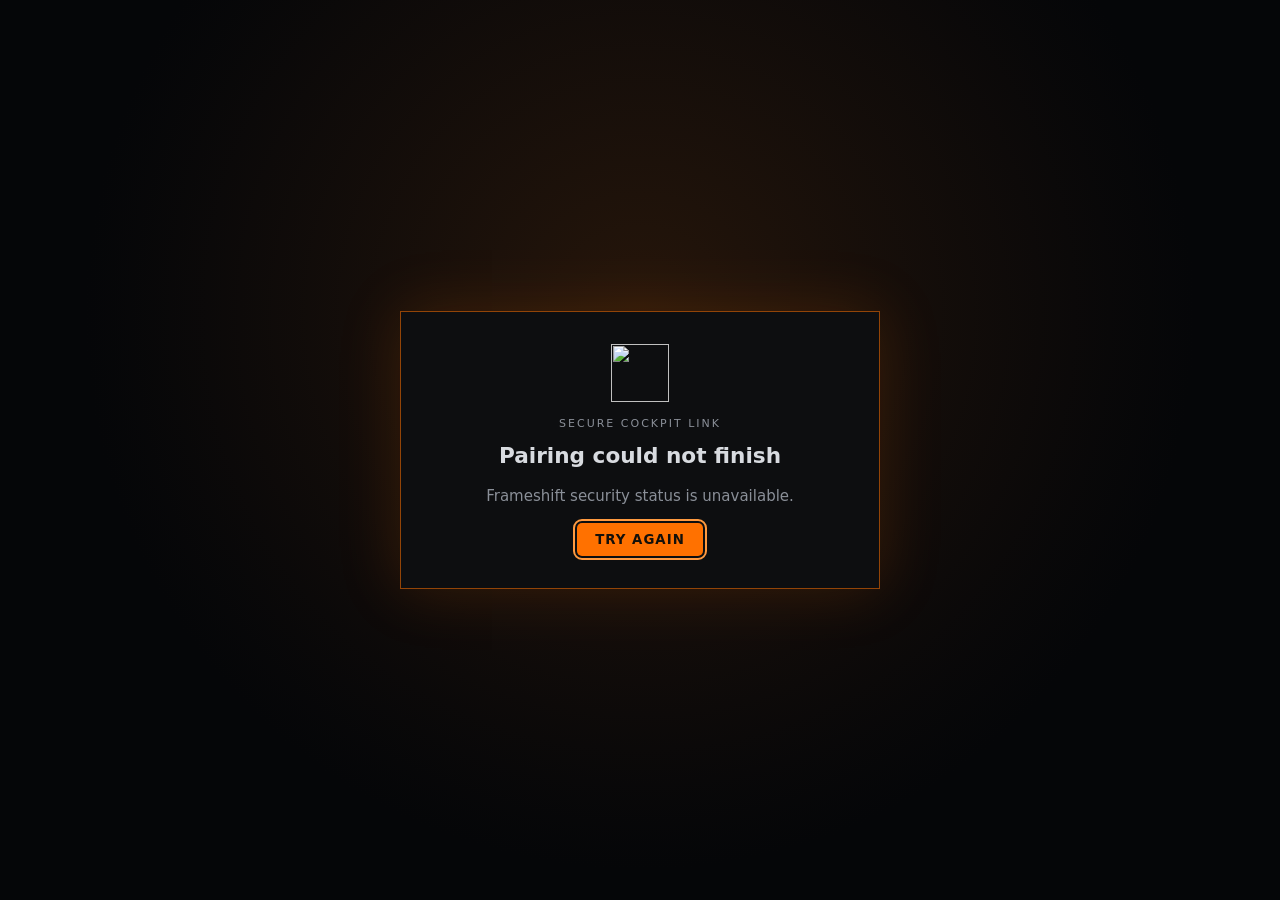
==== commit a8157a2b: "fix: close pre-merge reliability and privacy gaps" ====
--- a/ui/index.html
+++ b/ui/index.html
@@ -7,15 +7,25 @@
 <meta name="mobile-web-app-capable" content="yes">
 <meta name="apple-mobile-web-app-capable" content="yes">
 <meta name="apple-mobile-web-app-status-bar-style" content="black-translucent">
-<title>Elite Trader</title>
+<title>Frameshift</title>
 <link rel="icon" href="icon.svg" type="image/svg+xml">
 <link rel="apple-touch-icon" href="icon.svg">
 <link rel="stylesheet" href="style.css">
 </head>
 <body>
 
+<div id="pairing-gate" class="pairing-gate hidden" role="dialog" aria-modal="true" aria-labelledby="pairing-title">
+  <div class="pairing-panel" tabindex="-1">
+    <img src="icon.svg" alt="" width="58" height="58">
+    <div class="label">SECURE COCKPIT LINK</div>
+    <h1 id="pairing-title">Pairing this device…</h1>
+    <p id="pairing-message" class="dim">Exchanging the one-time link. No account or password is required.</p>
+    <button id="pairing-retry" class="primary hidden">TRY AGAIN</button>
+  </div>
+</div>
+
 <header class="topbar">
-  <div class="brand"><img class="brand-mark" src="icon.svg" alt="" width="26" height="26">ELITE <span>TRADER</span></div>
+  <div class="brand"><img class="brand-mark" src="icon.svg" alt="" width="26" height="26"><b>FRAME<span>SHIFT</span></b></div>
   <div class="pilot">
     <span id="commander">—</span>
     <span class="dim" id="ship">—</span>
@@ -28,6 +38,7 @@
 <div id="alert-strip" class="alert-strip hidden"></div>
 <div id="update-banner" class="update-banner hidden"></div>
 <div id="setup-banner" class="update-banner setup-banner hidden"></div>
+<div id="galaxy-mode-banner" class="galaxy-mode-banner hidden" role="status"></div>
 
 <div id="notes-modal" class="notes-modal hidden" role="dialog" aria-modal="true" aria-labelledby="notes-title">
   <div class="notes-box">
@@ -77,7 +88,7 @@
       <span class="go-sub" id="launch-status">Game offline — showing your last session's data</span>
     </div>
   </div>
-  <button id="launch-game" class="go-launch" title="Starts Elite Dangerous on the PC running Elite Trader — works from a tablet too">
+  <button id="launch-game" class="go-launch" title="Starts Elite Dangerous on the PC running Frameshift — works from a tablet too">
     <span class="go-launch-label" id="launch-label">▲ LAUNCH ELITE DANGEROUS</span>
   </button>
   <div class="go-seq" aria-hidden="true"><div></div></div>
@@ -159,6 +170,9 @@
     <button data-page="guides"><span class="fp-ni" aria-hidden="true">✦</span><span class="fp-nl">GUIDES</span></button>
     <button data-page="analytics"><span class="fp-ni" aria-hidden="true">∿</span><span class="fp-nl">STATS</span></button>
     <button data-page="engineering"><span class="fp-ni" aria-hidden="true">⌬</span><span class="fp-nl">ENG</span></button>
+    <button data-page="galaxy"><span class="fp-ni" aria-hidden="true">⚑&#xFE0E;</span><span class="fp-nl">GALAXY</span></button>
+    <button data-page="ops"><span class="fp-ni" aria-hidden="true">◎</span><span class="fp-nl">OPS</span></button>
+    <button data-page="specialists"><span class="fp-ni" aria-hidden="true">▦</span><span class="fp-nl">ROLES</span></button>
     <button data-page="local"><span class="fp-ni" aria-hidden="true">⌖</span><span class="fp-nl">LOCAL</span></button>
     <button data-page="database"><span class="fp-ni" aria-hidden="true">⚙&#xFE0E;</span><span class="fp-nl">SETTINGS</span></button>
   </div>
@@ -174,7 +188,7 @@
 
 <div id="fp-boot" class="hidden" aria-hidden="true">
   <img src="icon.svg" alt="" width="72" height="72">
-  <div class="fp-boot-title">ELITE TRADER · FLIGHT PANEL</div>
+  <div class="fp-boot-title">FRAMESHIFT · FLIGHT PANEL</div>
   <div class="fp-boot-bar"><div></div></div>
   <div class="fp-boot-sub">SYSTEMS ONLINE</div>
 </div>
@@ -214,6 +228,9 @@
     <button class="tab" data-tab="guides">GUIDES</button>
     <button class="tab" data-tab="analytics">ANALYTICS</button>
     <button class="tab" data-tab="engineering">ENGINEERING</button>
+    <button class="tab" data-tab="galaxy">GALAXY</button>
+    <button class="tab" data-tab="ops">OPS</button>
+    <button class="tab" data-tab="specialists">SPECIALISTS</button>
     <button class="tab" data-tab="local">LOCAL</button>
     <button class="tab" data-tab="database">⚙&#xFE0E; SETTINGS</button>
     <button class="tab-arrange" id="arrange-btn" title="Customize this page: drag cards to reorder, ⊘ hides cards you don't use. Saved on this device." aria-pressed="false">⇅ ARRANGE</button>
@@ -222,7 +239,7 @@
   <div class="tabpane" id="tab-trade">
     <section class="card" data-arr="routes">
       <div class="card-head">
-        <div class="label">TRADE ROUTES <span class="dim">computed locally · live EDDN prices · ranked by profit/hour</span></div>
+        <div class="label">TRADE ROUTES <span class="dim">computed locally · anonymous EDDN observations · confidence and conservative range included</span></div>
       </div>
       <form id="route-form" class="route-form">
         <label>Type
@@ -715,35 +732,603 @@
 
     <section class="card" id="engplan-card" data-arr="engplanner">
       <div class="card-head">
-        <div class="label">ENGINEERING PLANNER <span class="dim">pin a blueprint · see what's missing · trade the gap at a material trader</span></div>
+        <div class="label">ENGINEERING WORKSHOP <span class="dim">complete offline catalog &middot; one shared wishlist</span></div>
+        <div class="value dim" id="ep-catalog-count"></div>
       </div>
       <details class="eng-help">
-        <summary>New to engineering? Read this first</summary>
-        <p><b>Engineers</b> are characters who upgrade your ship's modules far
-        beyond anything you can buy — for example, making your jump drive reach
-        ~50% farther. Upgrades don't cost credits: they cost <b>materials</b>
-        you collect while playing (scan data, salvage, planet minerals). Each
-        upgrade climbs <b>grades 1→5</b>, applied several times per grade.</p>
-        <p>Pin a blueprint below and this planner tracks <b>every material the
-        whole upgrade needs</b>, ticks them off as you collect them, and tells
-        you when a <b>material trader</b> (a station service that swaps
-        materials: 6 lower-grade → 1 higher, 1 higher → 3 lower) can cover a
-        shortfall from things you already have.</p>
+        <summary>How this planner counts materials</summary>
+        <p>Choose what you own now and the grade you want. At maximum engineer
+        access, ship grades G1&ndash;G5 take exactly <b>1, 2, 3, 4 and 5
+        applications</b>. Experimentals, synthesis, technology-broker unlocks
+        and Odyssey work use their exact recipe.</p>
+        <p>The shopping list combines ship materials, Odyssey locker contents
+        and required commodities already in cargo. Material-trader suggestions
+        are made only within a valid raw, manufactured or encoded trader
+        column; Odyssey items, Guardian components and commodities are never
+        presented as material-trader exchanges.</p>
       </details>
-      <form id="engplan-form" class="route-form">
-        <label>Blueprint
+      <form id="engplan-form" class="engplan-form">
+        <label class="ep-search-field">Search all engineering
+          <input id="ep-search" type="search" autocomplete="off" placeholder="module, upgrade or engineer">
+        </label>
+        <label>Category
+          <select id="ep-kind">
+            <option value="">All categories</option>
+          </select>
+        </label>
+        <label class="ep-item-field">Recipe
           <select id="ep-blueprint"></select>
         </label>
-        <label title="How far to take the upgrade — Grade 5 is the full, maxed-out version">Target grade
-          <select id="ep-grade"><option value="1">1</option><option value="2">2</option><option value="3">3</option><option value="4">4</option><option value="5" selected>5 (max)</option></select>
-        </label>
-        <button type="submit" id="ep-pin" class="primary" title="Add this blueprint to your tracked list">PIN</button>
-        <button type="button" id="ep-traders" class="primary" title="Find the nearest stations with a material trader">TRADERS NEAR ME</button>
+        <label id="ep-current-wrap">Current grade
+          <select id="ep-current"></select>
+        </label>
+        <label id="ep-target-wrap">Target grade
+          <select id="ep-target"></select>
+        </label>
+        <label>Quantity
+          <input id="ep-quantity" type="number" min="1" max="99" value="1" inputmode="numeric">
+        </label>
+        <button type="submit" id="ep-pin" class="primary" title="Add or update this item in the wishlist">ADD TO WISHLIST</button>
+        <button type="button" id="ep-traders" title="Find nearby raw, manufactured and encoded material traders">FIND TRADERS</button>
       </form>
-      <div class="dim" id="ep-desc"></div>
-      <div class="dim" id="engplan-note">Counts cover the whole grade 1→target climb using typical roll counts — treat them as a close estimate, not an exact bill.</div>
+      <div class="ep-picker-meta">
+        <div class="dim" id="ep-match-count"></div>
+        <div id="ep-desc"></div>
+      </div>
+      <div id="engplan-summary"></div>
       <div id="engplan-list"></div>
+      <div id="engplan-materials"></div>
       <div id="engplan-traders"></div>
+    </section>
+  </div>
+
+  <div class="tabpane hidden" id="tab-ops">
+    <div class="ops-scope" role="note">
+      <b>LOCAL MISSION CONTROL</b>
+      Plans, objectives, learned timings and shared boards stay on your machine. Board exchange is a JSON file;
+      no account, API key or online service is involved.
+    </div>
+
+    <section class="card" id="ops-plan-card" data-arr="opsplan">
+      <div class="card-head">
+        <div class="label">SESSION PLAN <span class="dim">time-budgeted · dependencies included · local state only</span></div>
+        <div id="ops-plan-meta" class="value dim">NOT PLANNED</div>
+      </div>
+      <form id="ops-plan-form" class="ops-form ops-plan-form">
+        <label>Time available (minutes)
+          <input id="ops-budget" type="number" min="5" max="1440" step="5" value="90" required>
+        </label>
+        <label>Maximum tasks
+          <input id="ops-max-tasks" type="number" min="1" max="24" value="6" required>
+        </label>
+        <button id="ops-plan-go" class="primary" type="submit">BUILD SESSION PLAN</button>
+      </form>
+      <div id="ops-plan-status" class="dim">Frameshift will rank known work by urgency, value, risk and your available time.</div>
+      <div id="ops-plan-warnings" class="ops-warnings hidden" role="status"></div>
+      <div id="ops-plan-selected" class="ops-task-list"></div>
+      <details id="ops-alternatives-wrap" class="ops-disclosure hidden">
+        <summary><span>ALTERNATIVES</span><span id="ops-alternative-count" class="dim"></span></summary>
+        <div id="ops-plan-alternatives" class="ops-task-list ops-alternatives"></div>
+      </details>
+      <details class="ops-disclosure">
+        <summary><span>LEARNED TIMINGS</span><span id="ops-timing-summary" class="dim">LOADING…</span></summary>
+        <div id="ops-timing-list"></div>
+      </details>
+    </section>
+
+    <section class="card" id="ops-objectives-card" data-arr="objectives">
+      <div class="card-head">
+        <div class="label">PERSONAL OBJECTIVES <span class="dim">durable per commander · used by the session planner</span></div>
+        <div class="ops-head-actions">
+          <select id="ops-objective-filter" aria-label="Filter personal objectives by status">
+            <option value="current">CURRENT</option>
+            <option value="all">ALL</option>
+            <option value="done">COMPLETED</option>
+          </select>
+          <span id="ops-objective-count" class="value dim"></span>
+        </div>
+      </div>
+      <form id="ops-objective-form" class="ops-form ops-objective-form">
+        <input id="ops-objective-id" type="hidden">
+        <label class="ops-grow">Objective
+          <input id="ops-objective-title" type="text" maxlength="240" placeholder="Deliver tritium to the carrier" required>
+        </label>
+        <label>Category
+          <select id="ops-objective-category">
+            <option value="other">Other</option>
+            <option value="missions">Missions</option>
+            <option value="trade">Trade</option>
+            <option value="engineering">Engineering</option>
+            <option value="exploration">Exploration</option>
+            <option value="exobiology">Exobiology</option>
+            <option value="mining">Mining</option>
+            <option value="combat">Combat / AX</option>
+            <option value="carrier">Fleet carrier</option>
+            <option value="colonisation">Colonisation</option>
+            <option value="powerplay">Powerplay</option>
+          </select>
+        </label>
+        <label>Priority
+          <input id="ops-objective-priority" type="number" min="0" max="100" value="50">
+        </label>
+        <label>Estimate (minutes)
+          <input id="ops-objective-minutes" type="number" min="1" max="1440" step="1" placeholder="15">
+        </label>
+        <label>System
+          <input id="ops-objective-system" type="text" maxlength="160" placeholder="Optional">
+        </label>
+        <label>Station
+          <input id="ops-objective-station" type="text" maxlength="160" placeholder="Optional">
+        </label>
+        <label>Body
+          <input id="ops-objective-body" type="text" maxlength="200" placeholder="Optional">
+        </label>
+        <label>Deadline
+          <input id="ops-objective-deadline" type="datetime-local">
+        </label>
+        <label>Status
+          <select id="ops-objective-status">
+            <option value="open">Open</option>
+            <option value="active">Active</option>
+            <option value="blocked">Blocked</option>
+            <option value="done">Done</option>
+            <option value="dismissed">Dismissed</option>
+          </select>
+        </label>
+        <button id="ops-objective-save" class="primary" type="submit">ADD OBJECTIVE</button>
+        <button id="ops-objective-cancel" class="copy hidden" type="button">CANCEL EDIT</button>
+      </form>
+      <div id="ops-objective-statusline" class="dim"></div>
+      <div id="ops-objective-list" class="ops-record-list"></div>
+    </section>
+
+    <section class="card" id="ops-board-card" data-arr="operations">
+      <div class="card-head ops-board-head">
+        <div class="label">OPERATIONS BOARD <span class="dim">account-free coordination · deterministic file merge</span></div>
+        <div class="ops-head-actions">
+          <select id="ops-board-select" aria-label="Select operations board"><option value="">NO BOARDS</option></select>
+          <button id="ops-board-refresh" class="copy" type="button">REFRESH</button>
+          <button id="ops-board-export" class="copy" type="button" disabled>EXPORT JSON</button>
+          <button id="ops-board-import-trigger" class="copy ops-file-button" type="button">IMPORT JSON</button>
+          <input id="ops-board-import" type="file" accept="application/json,.json" hidden>
+        </div>
+      </div>
+      <details class="ops-composer" id="ops-new-board-wrap">
+        <summary>NEW OPERATIONS BOARD</summary>
+        <form id="ops-board-form" class="ops-form">
+          <label class="ops-grow">Title
+            <input id="ops-board-title" type="text" maxlength="240" placeholder="Thursday AX wing" required>
+          </label>
+          <label class="ops-grow">Briefing
+            <input id="ops-board-description" type="text" maxlength="1000" placeholder="Scope, rendezvous and success condition">
+          </label>
+          <button class="primary" type="submit">CREATE BOARD</button>
+        </form>
+      </details>
+      <div id="ops-import-report" class="dim"></div>
+      <div id="ops-board-empty" class="empty dim">Create a board here or import one shared by another commander.</div>
+
+      <div id="ops-board-workspace" class="hidden">
+        <div class="ops-board-banner">
+          <div>
+            <h2 id="ops-board-name"></h2>
+            <div id="ops-board-meta" class="dim"></div>
+            <p id="ops-board-briefing"></p>
+          </div>
+          <div class="ops-head-actions">
+            <select id="ops-board-status" aria-label="Operations board status">
+              <option value="active">ACTIVE</option>
+              <option value="paused">PAUSED</option>
+              <option value="complete">COMPLETE</option>
+              <option value="archived">ARCHIVED</option>
+            </select>
+            <button id="ops-board-delete" class="copy danger" type="button">DELETE BOARD</button>
+          </div>
+        </div>
+        <div id="ops-conflicts" class="ops-conflicts hidden" role="status"></div>
+
+        <div class="ops-board-grid">
+          <section class="ops-lane">
+            <div class="label">BOARD OBJECTIVES</div>
+            <form id="ops-board-objective-form" class="ops-mini-form">
+              <input id="ops-board-objective-title" type="text" maxlength="240" placeholder="Objective" aria-label="Objective title" required>
+              <input id="ops-board-objective-description" type="text" maxlength="1000" placeholder="Success condition / notes" aria-label="Objective description">
+              <input id="ops-board-objective-system" type="text" maxlength="160" placeholder="System" aria-label="Objective system">
+              <input id="ops-board-objective-station" type="text" maxlength="160" placeholder="Station / body" aria-label="Objective station or body">
+              <input id="ops-board-objective-deadline" type="datetime-local" title="Deadline" aria-label="Objective deadline">
+              <input id="ops-board-objective-priority" type="number" min="0" max="100" value="50" title="Priority" aria-label="Objective priority">
+              <button class="primary small" type="submit">ADD</button>
+            </form>
+            <div id="ops-board-objectives" class="ops-record-list"></div>
+          </section>
+
+          <section class="ops-lane">
+            <div class="label">ASSIGNMENTS</div>
+            <form id="ops-assignment-form" class="ops-mini-form">
+              <select id="ops-assignment-objective" aria-label="Assignment objective"><option value="">Whole board</option></select>
+              <input id="ops-assignment-name" type="text" maxlength="160" placeholder="Commander / wing" aria-label="Assigned commander or wing" required>
+              <input id="ops-assignment-role" type="text" maxlength="160" placeholder="Role" aria-label="Assignment role">
+              <button class="primary small" type="submit">ASSIGN</button>
+            </form>
+            <div id="ops-assignments" class="ops-record-list"></div>
+          </section>
+
+          <section class="ops-lane">
+            <div class="label">RESERVATIONS <span class="dim">prevent duplicated hauling or material work</span></div>
+            <form id="ops-reservation-form" class="ops-mini-form">
+              <select id="ops-reservation-objective" aria-label="Reservation objective"><option value="">Whole board</option></select>
+              <select id="ops-reservation-type" aria-label="Resource type">
+                <option value="commodity">Commodity</option>
+                <option value="material">Engineering material</option>
+                <option value="carrier_cargo">Carrier cargo</option>
+                <option value="task">Task capacity</option>
+              </select>
+              <input id="ops-reservation-key" type="text" maxlength="200" placeholder="Resource" aria-label="Reserved resource" required>
+              <input id="ops-reservation-amount" type="number" min="0.01" step="any" placeholder="Amount" aria-label="Reserved amount" required>
+              <input id="ops-reservation-unit" type="text" maxlength="40" placeholder="t / units" aria-label="Reservation unit">
+              <input id="ops-reservation-assignee" type="text" maxlength="160" placeholder="Reserved by" aria-label="Reservation owner">
+              <button class="primary small" type="submit">RESERVE</button>
+            </form>
+            <div id="ops-reservations" class="ops-record-list"></div>
+          </section>
+
+          <section class="ops-lane">
+            <div class="label">CONTRIBUTIONS <span class="dim">append-only progress evidence</span></div>
+            <form id="ops-contribution-form" class="ops-mini-form">
+              <select id="ops-contribution-objective" aria-label="Contribution objective"><option value="">Whole board</option></select>
+              <input id="ops-contribution-name" type="text" maxlength="160" placeholder="Commander" aria-label="Contributing commander" required>
+              <input id="ops-contribution-kind" type="text" maxlength="100" placeholder="Cargo / kills / scans" aria-label="Contribution type" required>
+              <input id="ops-contribution-amount" type="number" min="0.01" step="any" placeholder="Amount" aria-label="Contribution amount" required>
+              <input id="ops-contribution-unit" type="text" maxlength="40" placeholder="t / bonds" aria-label="Contribution unit">
+              <input id="ops-contribution-note" type="text" maxlength="1000" placeholder="Note or evidence" aria-label="Contribution note or evidence">
+              <button class="primary small" type="submit">LOG</button>
+            </form>
+            <div id="ops-contributions" class="ops-record-list"></div>
+          </section>
+        </div>
+      </div>
+    </section>
+  </div>
+
+  <div class="tabpane hidden" id="tab-specialists">
+    <div class="sp-scope" role="note">
+      <b>LOCAL SPECIALIST CONSOLE</b>
+      Mining, combat, carrier and surface records come from your own journal and explicit inputs. Everything stays
+      on this machine; no account, API key or online service is involved.
+    </div>
+
+    <div class="sp-switcher" role="tablist" aria-label="Specialist workflow">
+      <button type="button" role="tab" class="active" data-specialist="mining" aria-controls="sp-workflow-mining" aria-selected="true">
+        <span aria-hidden="true">◆</span><b>MINING</b><small>yield &amp; limpets</small>
+      </button>
+      <button type="button" role="tab" data-specialist="combat" aria-controls="sp-workflow-combat" aria-selected="false">
+        <span aria-hidden="true">⌁</span><b>COMBAT / AX</b><small>readiness &amp; claims</small>
+      </button>
+      <button type="button" role="tab" data-specialist="carrier" aria-controls="sp-workflow-carrier" aria-selected="false">
+        <span aria-hidden="true">▰</span><b>CARRIER</b><small>runway &amp; tritium</small>
+      </button>
+      <button type="button" role="tab" data-specialist="exobiology" aria-controls="sp-workflow-exobiology" aria-selected="false">
+        <span aria-hidden="true">⌾</span><b>EXOBIO</b><small>surface navigator</small>
+      </button>
+    </div>
+    <div id="sp-global-status" class="sp-global-status dim" role="status">Loading local specialist records…</div>
+
+    <div class="sp-workflow" id="sp-workflow-mining" role="tabpanel">
+      <section class="card" data-arr="specialist-mining-run">
+        <div class="card-head">
+          <div class="label">MINING RUN <span class="dim">journal-counted yield · no guessed sale attribution</span></div>
+          <div class="sp-head-actions">
+            <span id="sp-mining-state" class="sp-state idle">IDLE</span>
+            <button id="sp-mining-start" class="primary small" type="button">START RUN</button>
+            <button id="sp-mining-end" class="copy" type="button" disabled>END RUN</button>
+          </div>
+        </div>
+        <div id="sp-mining-message" class="dim">A run also starts automatically when the journal reports mining activity.</div>
+        <div class="sp-stat-grid">
+          <div class="sp-stat"><span>ELAPSED</span><b id="sp-mining-duration">—</b></div>
+          <div class="sp-stat"><span>REFINED</span><b id="sp-mining-refined">—</b></div>
+          <div class="sp-stat"><span>YIELD RATE</span><b id="sp-mining-rate">—</b></div>
+          <div class="sp-stat"><span>PROSPECTED</span><b id="sp-mining-prospected">—</b></div>
+          <div class="sp-stat"><span>CORE CRACKS</span><b id="sp-mining-cracked">—</b></div>
+          <div class="sp-stat"><span>RUN REVENUE</span><b id="sp-mining-revenue">—</b></div>
+        </div>
+      </section>
+
+      <div class="two-col sp-two-col" data-arr="specialist-mining-detail">
+        <section class="card" data-arr="specialist-mining-yield">
+          <div class="label">REFINERY YIELD <span class="dim">tonnes confirmed by MiningRefined</span></div>
+          <div class="table-wrap sp-table-wrap">
+            <table>
+              <thead><tr><th>Commodity</th><th class="num">Refined</th><th class="num">Cargo Δ</th><th class="num">Sold</th></tr></thead>
+              <tbody id="sp-mining-yield"></tbody>
+            </table>
+          </div>
+          <div id="sp-mining-yield-empty" class="dim empty">No refined tonnes in this run yet.</div>
+        </section>
+
+        <section class="card" data-arr="specialist-mining-prospectors">
+          <div class="label">PROSPECTOR QUALITY <span class="dim">best and average content observed</span></div>
+          <div class="table-wrap sp-table-wrap">
+            <table>
+              <thead><tr><th>Material</th><th class="num">Sightings</th><th class="num">Best</th><th class="num">Average</th></tr></thead>
+              <tbody id="sp-mining-targets"></tbody>
+            </table>
+          </div>
+          <div id="sp-mining-targets-empty" class="dim empty">Fire a prospector to begin measuring rock quality.</div>
+        </section>
+      </div>
+
+      <section class="card" data-arr="specialist-mining-economics">
+        <div class="label">LIMPET ECONOMICS <span class="dim">inventory + launches · cost only when a purchase price was observed</span></div>
+        <div id="sp-mining-limpets" class="sp-fact-grid"></div>
+      </section>
+
+      <section class="card" data-arr="specialist-mining-history">
+        <div class="label">RECENT MINING RUNS <span class="dim">durable per commander</span></div>
+        <div id="sp-mining-history" class="sp-history"></div>
+      </section>
+    </div>
+
+    <div class="sp-workflow hidden" id="sp-workflow-combat" role="tabpanel">
+      <section class="card" data-arr="specialist-ax-readiness">
+        <div class="card-head">
+          <div class="label">COMBAT / AX READINESS <span class="dim">facts from the latest journal snapshots</span></div>
+          <div id="sp-combat-level" class="sp-readiness-level">NO LOADOUT OBSERVED</div>
+        </div>
+        <div class="sp-readiness-layout">
+          <div class="sp-readiness-score">
+            <div class="sp-score-ring" id="sp-combat-score"><b>0</b><span>/ 100</span></div>
+            <div class="dim">AX tooling index, not a guarantee of survivability</div>
+          </div>
+          <div>
+            <div id="sp-combat-checklist" class="sp-checklist"></div>
+            <div class="sp-observation-note">
+              <b>AMMUNITION IS AN OBSERVATION</b>
+              Elite does not journal weapon fire. Counts below are from the <b>latest Loadout observation</b>, not live ammo.
+            </div>
+          </div>
+        </div>
+        <div class="table-wrap sp-table-wrap">
+          <table>
+            <thead><tr><th>Observed module</th><th>Slot</th><th class="num">Clip</th><th class="num">Hopper</th><th class="num">Observed total</th></tr></thead>
+            <tbody id="sp-combat-ammo"></tbody>
+          </table>
+        </div>
+        <div id="sp-combat-ammo-empty" class="dim empty">No ammunition-bearing AX module was present in the latest Loadout observation.</div>
+      </section>
+
+      <section class="card" data-arr="specialist-combat-session">
+        <div class="card-head">
+          <div class="label">COMBAT SESSION <span class="dim">kills, claims, damage and synthesis from your journal</span></div>
+          <div class="sp-head-actions">
+            <span id="sp-combat-state" class="sp-state idle">IDLE</span>
+            <button id="sp-combat-start" class="primary small" type="button">START SESSION</button>
+            <button id="sp-combat-end" class="copy" type="button" disabled>END SESSION</button>
+          </div>
+        </div>
+        <div id="sp-combat-message" class="dim">A session also starts automatically on a kill, attack or damage event.</div>
+        <div class="sp-stat-grid">
+          <div class="sp-stat"><span>ELAPSED</span><b id="sp-combat-duration">—</b></div>
+          <div class="sp-stat"><span>KILLS</span><b id="sp-combat-kills">—</b></div>
+          <div class="sp-stat"><span>AX KILLS</span><b id="sp-combat-ax-kills">—</b></div>
+          <div class="sp-stat"><span>BOUNTIES</span><b id="sp-combat-bounties">—</b></div>
+          <div class="sp-stat"><span>BONDS</span><b id="sp-combat-bonds">—</b></div>
+          <div class="sp-stat"><span>DAMAGE EVENTS</span><b id="sp-combat-damage">—</b></div>
+        </div>
+        <div class="sp-session-detail-grid">
+          <div><div class="label">AX KILLS BY TYPE</div><div id="sp-combat-ax-types" class="sp-chip-list"></div></div>
+          <div><div class="label">SYNTHESIS USED</div><div id="sp-combat-synthesis" class="sp-chip-list"></div></div>
+        </div>
+      </section>
+
+      <section class="card" data-arr="specialist-combat-history">
+        <div class="label">RECENT COMBAT SESSIONS <span class="dim">claims remain unredeemed until the game reports redemption</span></div>
+        <div id="sp-combat-history" class="sp-history"></div>
+      </section>
+    </div>
+
+    <div class="sp-workflow hidden" id="sp-workflow-carrier" role="tabpanel">
+      <section class="card" data-arr="specialist-carrier-overview">
+        <div class="card-head">
+          <div class="label">FLEET CARRIER CONTROL <span class="dim">owner journal snapshots + explicit planning inputs</span></div>
+          <div id="sp-carrier-identity" class="value dim">NO OWNER SNAPSHOT</div>
+        </div>
+        <div id="sp-carrier-message" class="dim">Open Carrier Management in game to supply an authoritative status snapshot.</div>
+        <div class="sp-stat-grid">
+          <div class="sp-stat"><span>CARRIER BALANCE</span><b id="sp-carrier-balance">—</b></div>
+          <div class="sp-stat"><span>UPKEEP RESERVE</span><b id="sp-carrier-reserve">—</b></div>
+          <div class="sp-stat"><span>RESERVE RUNWAY</span><b id="sp-carrier-runway">—</b></div>
+          <div class="sp-stat"><span>TRITIUM TANK</span><b id="sp-carrier-tank">—</b></div>
+          <div class="sp-stat"><span>CARGO USED</span><b id="sp-carrier-space">—</b></div>
+          <div class="sp-stat"><span>BUY EXPOSURE</span><b id="sp-carrier-exposure">—</b></div>
+        </div>
+      </section>
+
+      <div class="two-col sp-two-col" data-arr="specialist-carrier-finance">
+        <section class="card" data-arr="specialist-carrier-upkeep">
+          <div class="label">UPKEEP RUNWAY <span class="dim">weekly upkeep is an explicit commander input</span></div>
+          <form id="sp-carrier-config-form" class="sp-form">
+            <label>Weekly upkeep (cr)
+              <input id="sp-carrier-weekly" type="number" min="0" step="100000" placeholder="Enter from carrier management" required>
+            </label>
+            <label>Reserve target (weeks)
+              <input id="sp-carrier-target-weeks" type="number" min="0" max="520" value="8" required>
+            </label>
+            <button class="primary" type="submit">SAVE LOCAL INPUT</button>
+          </form>
+          <div id="sp-carrier-upkeep-note" class="dim">Frameshift never invents a weekly upkeep value.</div>
+        </section>
+
+        <section class="card" data-arr="specialist-carrier-inventory">
+          <div class="label">CARRIER CARGO <span class="dim">explicit inventory · one line per commodity</span></div>
+          <form id="sp-carrier-inventory-form" class="sp-form">
+            <label class="sp-grow">Commodity inventory
+              <textarea id="sp-carrier-inventory-input" rows="4" placeholder="Tritium | 850&#10;Palladium | 120"></textarea>
+            </label>
+            <button class="primary" type="submit">SAVE INVENTORY</button>
+          </form>
+          <div id="sp-carrier-inventory-source" class="dim"></div>
+          <div id="sp-carrier-inventory" class="sp-chip-list"></div>
+        </section>
+      </div>
+
+      <section class="card" data-arr="specialist-carrier-route">
+        <div class="card-head">
+          <div class="label">TRITIUM ROUTE <span class="dim">every leg and fuel figure is explicit</span></div>
+          <button id="sp-carrier-add-leg" class="copy" type="button">+ ADD LEG</button>
+        </div>
+        <form id="sp-carrier-route-form" class="sp-form">
+          <div id="sp-carrier-legs" class="sp-route-legs"></div>
+          <div class="sp-route-options">
+            <label>Fallback tritium / jump (t)
+              <input id="sp-carrier-per-jump" type="number" min="0" step="0.1" placeholder="Used when a leg is blank">
+            </label>
+            <label>Arrival reserve (t)
+              <input id="sp-carrier-route-reserve" type="number" min="0" step="1" value="0">
+            </label>
+            <button class="primary" type="submit">CHECK ROUTE</button>
+          </div>
+        </form>
+        <div id="sp-carrier-route-result" class="sp-route-result dim">Add systems and exact leg distances; Frameshift checks observed range and tritium coverage.</div>
+      </section>
+
+      <section class="card" data-arr="specialist-carrier-orders">
+        <div class="label">MARKET ORDERS <span class="dim">latest owner-side CarrierTradeOrder observations</span></div>
+        <div class="table-wrap sp-table-wrap">
+          <table>
+            <thead><tr><th>Commodity</th><th>Side</th><th class="num">Quantity</th><th class="num">Price</th><th class="num">Exposure / stock</th></tr></thead>
+            <tbody id="sp-carrier-orders"></tbody>
+          </table>
+        </div>
+        <div id="sp-carrier-orders-empty" class="dim empty">No active carrier market order has been observed.</div>
+      </section>
+    </div>
+
+    <div class="sp-workflow hidden" id="sp-workflow-exobiology" role="tabpanel">
+      <section class="card" data-arr="specialist-exobio-map">
+        <div class="card-head">
+          <div class="label">SURFACE NAVIGATOR <span class="dim">body-local map · north-up · journal + Status.json</span></div>
+          <div class="sp-head-actions">
+            <span id="sp-exobio-body" class="value dim">NO SURFACE POSITION</span>
+            <button id="sp-exobio-export" class="copy" type="button" disabled>EXPORT GEOJSON</button>
+          </div>
+        </div>
+        <div class="sp-map-layout">
+          <div>
+            <div id="sp-exobio-map" class="sp-surface-map" role="img" aria-label="Local surface map centered on the commander"></div>
+            <div class="sp-map-meta"><span id="sp-exobio-coords">Latitude / longitude unavailable</span><span id="sp-exobio-range"></span></div>
+          </div>
+          <aside class="sp-sampling-card" id="sp-sampling-card">
+            <div class="label">GENETIC SAMPLER</div>
+            <div id="sp-sampling-name" class="sp-sampling-name">No organism in progress</div>
+            <div id="sp-sampling-progress" class="dim">Start a sample in game to arm clearance guidance.</div>
+            <div id="sp-sampling-clearance" class="sp-clearance unknown">CLEARANCE UNKNOWN</div>
+          </aside>
+        </div>
+        <div class="sp-map-legend" aria-label="Surface map legend">
+          <span><i class="player"></i>YOU / HEADING</span><span><i class="sample"></i>ORGANIC SAMPLE</span>
+          <span><i class="manual"></i>MANUAL PIN</span><span><i class="journal"></i>LANDING / CODEX</span>
+        </div>
+      </section>
+
+      <section class="card" data-arr="specialist-exobio-pins">
+        <div class="card-head">
+          <div class="label">SURFACE PINS <span class="dim">saved per body and commander</span></div>
+          <div id="sp-exobio-pin-count" class="value dim"></div>
+        </div>
+        <form id="sp-exobio-pin-form" class="sp-form sp-pin-form">
+          <label class="sp-grow">Label
+            <input id="sp-exobio-pin-label" type="text" maxlength="120" placeholder="Parked ship, promising valley, return point…" required>
+          </label>
+          <label>Kind
+            <select id="sp-exobio-pin-kind">
+              <option value="waypoint">Waypoint</option>
+              <option value="ship">Ship / SRV</option>
+              <option value="target">Search target</option>
+              <option value="hazard">Hazard</option>
+            </select>
+          </label>
+          <button id="sp-exobio-pin-add" class="primary" type="submit">PIN CURRENT POSITION</button>
+        </form>
+        <div id="sp-exobio-pin-status" class="dim">Pins require a live latitude and longitude from Status.json.</div>
+        <div id="sp-exobio-pins" class="sp-pin-list"></div>
+      </section>
+    </div>
+  </div>
+
+  <div class="tabpane hidden" id="tab-galaxy">
+    <div class="galaxy-scope" role="note">
+      <b>LOCAL JOURNAL INTELLIGENCE</b>
+      Frameshift records what your game reports when you arrive. It does not claim a live, galaxy-wide BGS or
+      Powerplay view; revisit a system to build your own on-device history.
+    </div>
+
+    <section class="card" id="powerplay-card" data-arr="powerplay">
+      <div class="card-head">
+        <div class="label">POWERPLAY <span class="dim">your PP2 pledge &amp; latest local system snapshot &middot; from your journal</span></div>
+        <div class="value dim" id="pp-merits"></div>
+      </div>
+      <div id="pp-pledge" class="hidden"></div>
+      <div id="pp-sys" class="hidden"></div>
+      <div id="pp-empty" class="dim empty">Not pledged to a power yet. <b>Powerplay</b> is the galaxy's cold war:
+        twelve Powers compete for control of inhabited space, and pledged commanders earn <b>merits</b> and
+        persistent PP2 ranks by hauling, fighting and exploring for their Power. The first Powerplay module unlocks
+        at rank 34 and all twelve are available by rank 97. Pledge from the galaxy map's POWERPLAY tab &mdash;
+        progress appears here automatically.</div>
+    </section>
+
+    <section class="card" id="factions-card" data-arr="factions">
+      <div class="card-head">
+        <div class="label">SYSTEM FACTIONS <span class="dim">latest arrival snapshot &middot; influence, states &amp; your reputation</span></div>
+        <div class="value dim" id="factions-count"></div>
+      </div>
+      <div id="factions-list"></div>
+      <div id="factions-empty" class="dim empty">No faction data for this system yet — it refreshes every time you
+        jump into (or load in) a populated system. Every station and settlement belongs to a <b>minor faction</b>;
+        your missions, trade, bounties and exploration data nudge their <b>influence</b> up or down, which decides
+        who controls the system. Work for a faction and your <b>reputation</b> with it unlocks better missions.</div>
+    </section>
+
+    <section class="card hidden" id="conflicts-card" data-arr="conflicts">
+      <div class="card-head">
+        <div class="label">LOCAL CONFLICTS <span class="dim">latest arrival snapshot &middot; first to 4 days won takes the stake</span></div>
+        <div class="value dim" id="conflicts-count"></div>
+      </div>
+      <div id="conflicts-list"></div>
+    </section>
+
+    <section class="card" id="galaxy-history-card" data-arr="galhistory">
+      <div class="card-head">
+        <div class="label">LOCAL VISIT HISTORY <span class="dim">change since your previous observation &middot; saved in this browser</span></div>
+        <div class="galhistory-actions">
+          <div class="value dim" id="galhistory-count"></div>
+          <button type="button" class="copy small" id="galhistory-clear" title="Delete old Galaxy observations and use the current system as a new baseline">CLEAR</button>
+        </div>
+      </div>
+      <div id="galhistory-summary"></div>
+      <div id="galhistory-list"></div>
+      <div id="galhistory-empty" class="dim empty">No comparison yet. Frameshift saves one snapshot when the
+        journal reports a populated system; return after a BGS tick or Powerplay change to see local deltas.</div>
+    </section>
+
+    <section class="card" id="cg-card" data-arr="commgoals">
+      <div class="card-head">
+        <div class="label">JOINED COMMUNITY GOALS <span class="dim">your journal-reported contribution &amp; reward tier</span></div>
+        <div class="value dim" id="cg-count"></div>
+      </div>
+      <div id="cg-list"></div>
+      <div id="cg-empty" class="dim empty">No community goals joined. <b>Community Goals</b> are limited-time,
+        galaxy-wide efforts — deliver goods, bounties or exploration data to a named station and everyone who
+        chips in gets paid by contribution tier when it ends. Find active goals on
+        <a class="extlink" href="https://inara.cz/elite/communitygoals/" target="_blank" rel="noopener">Inara · Community goals ↗</a>,
+        sign up at the listed station's mission board, and your progress shows here.</div>
+    </section>
+
+    <section class="card hidden" id="squadron-card" data-arr="squadron">
+      <div class="card-head">
+        <div class="label">SQUADRON <span class="dim">your in-game player group</span></div>
+      </div>
+      <div id="squadron-info"></div>
     </section>
   </div>
 
@@ -752,6 +1337,40 @@
       <div class="label">SETTINGS <span class="dim">saved on this machine · changes take effect immediately</span></div>
       <div id="settings-list" class="settings-list"></div>
       <div id="settings-info" class="dim settings-info"></div>
+    </section>
+
+    <section class="card" id="security-card" data-arr="security">
+      <div class="card-head">
+        <div class="label">PAIRED DEVICES <span class="dim">zero-account LAN security · localhost stays automatic</span></div>
+        <button id="pairing-refresh" class="primary small">NEW ONE-TIME LINK</button>
+      </div>
+      <div id="security-state" class="dim">Checking device security…</div>
+      <div id="pairing-share" class="pairing-share hidden">
+        <div class="pairing-qr-wrap">
+          <img id="pairing-qr" class="pairing-qr hidden" alt="Scan to pair this device">
+          <div class="dim">Scan from the tablet, or open the one-time link below.</div>
+        </div>
+        <label>Open this once on a tablet or second computer
+          <div class="pairing-link-row">
+            <input id="pairing-link" type="text" readonly aria-label="One-time pairing link">
+            <button id="pairing-copy" class="copy" type="button">COPY</button>
+          </div>
+        </label>
+        <div class="dim" id="pairing-expiry"></div>
+      </div>
+      <div id="paired-devices" class="paired-devices"></div>
+    </section>
+
+    <section class="card" id="local-services-card" data-arr="localservices">
+      <div class="card-head">
+        <div class="label">LOCAL HEALTH &amp; EXTENSIONS <span class="dim">private diagnostics · permissioned local packs</span></div>
+        <div class="service-actions">
+          <button id="extensions-reload" class="copy small" type="button">RELOAD PACKS</button>
+          <button id="diagnostics-bundle" class="primary small" type="button">SUPPORT BUNDLE</button>
+        </div>
+      </div>
+      <div id="local-health" class="dim">Checking local services…</div>
+      <div id="extensions-status" class="extensions-status"></div>
     </section>
 
     <section class="card" data-arr="marketdb">
@@ -773,9 +1392,10 @@
       <input type="checkbox" id="inapp-toggle"> open in app
     </label>
   </div>
-  <div class="dim">Elite Trader <span id="app-version"></span> · journal refreshes every ~2s · trade data: community EDDN feed + Spansh galaxy dump</div>
+  <div class="dim">Frameshift <span id="app-version"></span> · journal refreshes every ~2s · trade data: community EDDN feed + Spansh galaxy dump</div>
 </footer>
 
+<script src="galaxy-data.js"></script>
 <script src="app.js"></script>
 </body>
 </html>
--- a/ui/style.css
+++ b/ui/style.css
@@ -124,6 +124,17 @@
 }
 .banner.banner-warn { background: #4a2c00; color: var(--orange-soft); }
 
+.galaxy-mode-banner {
+  background: #351b08;
+  color: #ffd19a;
+  border-bottom: 1px solid var(--orange);
+  padding: 9px 18px;
+  font-size: 13px;
+  line-height: 1.45;
+  font-weight: 600;
+  animation: drop-in .25s var(--ease);
+}
+
 /* One-shot flight alert toast (interdiction, hull damage, first discovery). */
 .flight-toast {
   position: fixed;
@@ -401,6 +412,25 @@
 .hop .profit { margin-left: auto; color: var(--good); font-weight: 700; white-space: nowrap; }
 .hop .commodities { margin-top: 5px; font-size: 13px; color: var(--dim); }
 .hop .commodities b { color: var(--text); }
+.confidence {
+  display: inline-flex;
+  align-items: center;
+  border: 1px solid currentColor;
+  border-radius: 999px;
+  padding: 1px 7px;
+  font-size: 10px;
+  line-height: 1.5;
+  font-weight: 800;
+  letter-spacing: .7px;
+  white-space: nowrap;
+  vertical-align: middle;
+}
+.confidence-high { color: var(--good); background: rgba(95, 196, 125, .08); }
+.confidence-medium { color: var(--orange-soft); background: rgba(var(--accent-rgb), .08); }
+.confidence-low { color: var(--bad); background: rgba(224, 93, 93, .08); }
+.risk-range { color: var(--orange-soft); font-weight: 600; }
+.freshness-cell .confidence { margin-left: 4px; }
+.recovery-mark { color: var(--orange-soft); font-size: 10px; font-weight: 800; letter-spacing: 1px; }
 
 .route-summary {
   display: flex;
@@ -500,7 +530,7 @@
 .sst-market { margin-top: 8px; }
 .sst-updated { font-size: 11.5px; margin-top: 4px; }
 
-/* engineering planner */
+/* complete offline engineering workshop */
 .eng-help {
   margin: 4px 0 8px;
   border: 1px solid var(--border);
@@ -512,16 +542,128 @@
 .eng-help summary { cursor: pointer; color: var(--orange-soft); letter-spacing: .5px; }
 .eng-help p { margin: 8px 0 2px; color: var(--dim); }
 .eng-help b { color: var(--text); }
-#ep-desc { font-size: 13px; margin: 2px 0; min-height: 1em; }
-.ep-hint { font-size: 11.5px; margin-top: 5px; }
-.engplan { margin-top: 12px; }
-.engplan.done .stack-bar > div { background: var(--good); }
-.ep-mats { margin-top: 6px; font-size: 13px; display: flex; flex-direction: column; gap: 2px; }
-.ep-mat .warn { color: var(--bad); }
-.ep-mat .good { color: var(--good); }
+.engplan-form {
+  display: grid;
+  grid-template-columns: minmax(190px, 1.1fr) minmax(150px, .75fr) minmax(260px, 1.8fr) repeat(3, minmax(86px, .5fr));
+  gap: 9px;
+  align-items: end;
+  margin: 12px 0 6px;
+}
+.engplan-form label {
+  display: flex;
+  min-width: 0;
+  flex-direction: column;
+  gap: 4px;
+  color: var(--dim);
+  font-size: 10.5px;
+  letter-spacing: 1px;
+  text-transform: uppercase;
+}
+.engplan-form input,
+.engplan-form select {
+  width: 100%;
+  min-width: 0;
+  height: 36px;
+  box-sizing: border-box;
+  border: 1px solid var(--border);
+  border-radius: 5px;
+  padding: 6px 9px;
+  color: var(--text);
+  background: var(--panel-2);
+  font: 13px "IBM Plex Mono", Consolas, monospace;
+}
+.engplan-form input:focus,
+.engplan-form select:focus { outline: none; border-color: var(--orange); box-shadow: var(--focus-ring); }
+.engplan-form button { min-height: 36px; }
+.engplan-form #ep-pin { grid-column: span 2; }
+.engplan-form #ep-traders { grid-column: span 1; }
+.ep-search-field { grid-column: span 1; }
+.ep-item-field { grid-column: span 2; }
+.ep-picker-meta {
+  display: flex;
+  align-items: baseline;
+  gap: 14px;
+  min-height: 21px;
+  margin-bottom: 9px;
+  font-size: 12px;
+}
+#ep-match-count { white-space: nowrap; }
+#ep-desc { min-width: 0; overflow: hidden; text-overflow: ellipsis; white-space: nowrap; }
+#engplan-summary {
+  margin-top: 12px;
+  padding: 11px 12px;
+  border: 1px solid var(--border);
+  background: linear-gradient(90deg, rgba(var(--accent-rgb), .08), transparent 70%);
+}
+#engplan-summary:empty { display: none; }
+.ep-summary-head { display: flex; justify-content: space-between; gap: 14px; margin-bottom: 7px; font-size: 13px; }
+.ep-count { color: var(--orange-soft); font-weight: 700; font-variant-numeric: tabular-nums; }
+.ep-api-error { padding: 7px; }
+.ep-empty { border: 1px dashed var(--border); margin-top: 10px; }
+.engplan { margin-top: 8px; }
+.ep-wish-item {
+  padding: 10px 12px;
+  border: 1px solid var(--border);
+  border-left: 3px solid var(--orange);
+  background: var(--panel-2);
+}
+.ep-wish-item.done { border-left-color: var(--good); }
+.ep-wish-main { display: flex; align-items: center; justify-content: space-between; gap: 10px; }
+.ep-wish-main > div:first-child { display: flex; align-items: center; gap: 9px; min-width: 0; }
+.ep-wish-main b { overflow: hidden; text-overflow: ellipsis; white-space: nowrap; }
+.ep-kind-chip { flex: 0 0 auto; }
+.ep-wish-actions { display: flex; gap: 5px; }
+.ep-wish-actions .copy { margin: 0; }
+.ep-wish-actions .ep-remove { color: var(--bad); }
+.ep-wish-facts { display: flex; flex-wrap: wrap; gap: 6px 14px; margin-top: 7px; color: var(--orange-soft); font-size: 12px; }
+.ep-wish-facts span + span::before { content: "·"; margin-right: 14px; color: var(--dim); }
+.ep-engineers { margin-top: 5px; font-size: 11.5px; }
+.ep-shopping-head { display: flex; align-items: baseline; justify-content: space-between; gap: 14px; margin: 18px 0 7px; }
+.ep-shopping-head .dim { font-size: 11.5px; text-align: right; }
+.ep-material-rows { display: grid; gap: 4px; }
+.ep-material-row {
+  display: grid;
+  grid-template-columns: 24px minmax(0, 1fr);
+  gap: 7px;
+  padding: 8px 10px;
+  border: 1px solid var(--border);
+  background: rgba(0, 0, 0, .08);
+}
+.ep-material-row.ready { opacity: .72; }
+.ep-material-status { padding-top: 1px; font-weight: 800; text-align: center; }
+.ep-material-body { min-width: 0; }
+.ep-material-main { display: flex; align-items: center; flex-wrap: wrap; gap: 7px; font-size: 13px; }
+.ep-material-main b { margin-right: 2px; }
+.ep-counts { margin-left: auto; font-variant-numeric: tabular-nums; }
+.ep-trade {
+  margin-top: 5px;
+  color: var(--orange-soft);
+  font-size: 11.5px;
+}
+.ep-trade b { margin-right: 5px; letter-spacing: .8px; }
+.ep-source { margin-top: 4px; color: var(--dim); font-size: 11.5px; }
+.ep-source summary { display: inline-block; cursor: pointer; color: var(--dim); font-size: 9.5px; letter-spacing: 1px; }
+.ep-source summary::-webkit-details-marker { display: none; }
+.ep-source summary::before { content: "+ "; color: var(--orange-soft); }
+.ep-source[open] summary::before { content: "− "; }
+.ep-source div { max-width: 920px; padding: 4px 0 1px; line-height: 1.45; }
 .ep-trader { display: flex; align-items: center; gap: 8px; padding: 6px 0; font-size: 14px; }
 .ep-trader b { letter-spacing: 1px; font-size: 12px; color: var(--orange-soft); min-width: 110px; }
-#engplan-note { font-size: 12px; margin: 2px 0 4px; }
+#engplan-traders:not(:empty) { margin-top: 12px; border-top: 1px solid var(--border); padding-top: 7px; }
+@media (max-width: 1050px) {
+  .engplan-form { grid-template-columns: repeat(3, minmax(0, 1fr)); }
+  .ep-search-field, .ep-item-field { grid-column: span 2; }
+  .engplan-form #ep-pin, .engplan-form #ep-traders { grid-column: span 1; }
+}
+@media (max-width: 680px) {
+  .engplan-form { grid-template-columns: repeat(2, minmax(0, 1fr)); }
+  .ep-search-field, .ep-item-field { grid-column: 1 / -1; }
+  .ep-picker-meta, .ep-shopping-head, .ep-summary-head { align-items: flex-start; flex-direction: column; gap: 4px; }
+  .ep-shopping-head .dim { text-align: left; }
+  .ep-wish-main { align-items: flex-start; }
+  .ep-kind-chip { display: none; }
+  .ep-counts { flex-basis: 100%; margin-left: 0; }
+}
 .trend.up { color: var(--good); }
 .trend.down { color: var(--bad); }
 .community { color: var(--orange-soft); }
@@ -636,6 +778,9 @@
   animation: drop-in .25s var(--ease);
 }
 .alert-strip .copy { align-self: flex-start; margin-top: 4px; }
+.alert-row { display: flex; align-items: center; gap: 9px; flex-wrap: wrap; }
+.alert-row > span:first-child { flex: 1 1 520px; }
+.alert-recover { color: #ffd19a; border-color: rgba(255, 209, 154, .55); }
 .watch-chip {
   display: inline-flex;
   align-items: center;
@@ -763,14 +908,16 @@
 }
 .guide-item b { font-size: 14px; }
 .guide-item p { margin: 0; font-size: 12.5px; color: var(--dim); flex: 1; }
-.guide-item .extlink {
+/* External links share one look everywhere they appear (guides, empty-state
+   teaching copy) instead of falling back to browser blue outside .guide-item. */
+.extlink {
   color: var(--orange-soft);
   text-decoration: none;
   font-size: 12.5px;
   font-weight: 600;
-  align-self: flex-start;
-}
-.guide-item .extlink:hover { color: var(--orange); }
+}
+.extlink:hover { color: var(--orange); }
+.guide-item .extlink { align-self: flex-start; }
 /* The SLEF copy control shares the extlink look but is a <button>. */
 .guide-item button.extlink { background: none; border: none; padding: 0; cursor: pointer; font-family: inherit; }
 .guide-item button.extlink.done { color: var(--good); }
@@ -988,11 +1135,16 @@
 }
 .fp-nav-pages button.active .fp-ni { text-shadow: 0 0 12px rgba(var(--accent-rgb), .6); }
 .fp-nav-pages button:active { background: rgba(var(--accent-rgb), .08); }
-/* Short tablets: compress the rail so all nine pages stay visible (buttons
+/* Short tablets: compress the rail so the primary pages stay visible (buttons
    keep a >=44px touch target; without this the DB entry clips off-screen). */
 @media (max-height: 820px) {
-  .fp-nav-pages button { min-height: 52px; padding: 7px 4px 6px; gap: 3px; }
-  .fp-nav-pages .fp-ni { font-size: 17px; }
+  /* Eleven pages × 48px plus the brand/foot sections; shorter rails scroll. */
+  .fp-nav-pages button { min-height: 48px; padding: 6px 4px 5px; gap: 2px; }
+  .fp-nav-pages .fp-ni { font-size: 16px; }
+}
+@media (max-height: 660px) {
+  .fp-nav-pages button { min-height: 42px; }
+  .fp-nav-pages .fp-nl { font-size: 8px; }
 }
 .fp-nav-foot {
   display: flex;
@@ -1358,6 +1510,428 @@
 
 /* neutron plotter dry-leg warning */
 #nr-table .warn { color: var(--bad); font-weight: 600; }
+
+/* OPS: local objective planner and account-free operations boards */
+#tab-ops .good { color: var(--good); }
+#tab-ops .warn { color: var(--bad); }
+.ops-scope {
+  padding: 10px 12px; border: 1px solid var(--border); border-left: 3px solid var(--orange);
+  border-radius: var(--radius); background: rgba(var(--accent-rgb), .045);
+  color: var(--dim); font-size: calc(12.5px * var(--helper-scale));
+}
+.ops-scope b { color: var(--orange-soft); margin-right: 8px; letter-spacing: 1px; }
+.ops-head-actions { display: flex; align-items: center; justify-content: flex-end; gap: 7px; flex-wrap: wrap; }
+.ops-head-actions select,
+.ops-form input,
+.ops-form select,
+.ops-mini-form input,
+.ops-mini-form select,
+.ops-record-controls select {
+  min-height: 34px; padding: 6px 8px; border: 1px solid var(--border); border-radius: 5px;
+  background: var(--panel-2); color: var(--text); font: inherit;
+  transition: border-color .15s, box-shadow .15s;
+}
+.ops-head-actions select:focus,
+.ops-form input:focus,
+.ops-form select:focus,
+.ops-mini-form input:focus,
+.ops-mini-form select:focus,
+.ops-record-controls select:focus { outline: none; border-color: var(--orange); box-shadow: var(--focus-ring); }
+.ops-form {
+  display: flex; align-items: flex-end; flex-wrap: wrap; gap: 9px;
+  margin: 9px 0;
+}
+.ops-form label {
+  display: flex; flex-direction: column; gap: 3px; min-width: 112px;
+  color: var(--dim); font-size: 11px; letter-spacing: .8px;
+}
+.ops-form label.ops-grow { flex: 1 1 230px; }
+.ops-form label.ops-grow input { width: 100%; }
+.ops-form input[type="number"] { width: 112px; }
+.ops-objective-form input[type="text"] { width: 170px; }
+.ops-plan-form { align-items: flex-end; padding-bottom: 3px; }
+.ops-plan-form input[type="number"] { width: 155px; }
+.ops-warnings {
+  margin: 9px 0; padding: 8px 10px; border: 1px solid rgba(219, 105, 89, .45);
+  border-left: 3px solid var(--bad); border-radius: 5px; background: rgba(219, 105, 89, .06);
+  color: var(--bad); font-size: 12.5px;
+}
+.ops-warnings > div + div { margin-top: 3px; }
+.ops-task-list { display: flex; flex-direction: column; gap: 7px; margin-top: 10px; }
+.ops-task {
+  display: grid; grid-template-columns: 34px minmax(0, 1fr) auto; gap: 10px;
+  align-items: start; padding: 10px; border: 1px solid var(--border); border-radius: 7px;
+  background: var(--panel-2);
+}
+.ops-task-number {
+  display: flex; align-items: center; justify-content: center; width: 30px; height: 30px;
+  border: 1px solid var(--orange); border-radius: 50%; color: var(--orange);
+  font: 700 12px "IBM Plex Mono", Consolas, monospace;
+}
+.ops-alternatives .ops-task-number { border-color: var(--border-bright); color: var(--dim); }
+.ops-task-title { color: var(--text); font-weight: 700; font-size: 14px; }
+.ops-task-why { margin-top: 3px; color: var(--dim); font-size: calc(12px * var(--helper-scale)); }
+.ops-task-facts { display: flex; flex-wrap: wrap; gap: 5px; margin-top: 7px; }
+.ops-fact {
+  display: inline-flex; align-items: center; gap: 4px; padding: 3px 6px;
+  border: 1px solid var(--border); border-radius: 4px; color: var(--dim); font-size: 11.5px;
+}
+.ops-fact.urgent { color: var(--bad); border-color: rgba(219, 105, 89, .55); }
+.ops-fact.reward { color: var(--good); border-color: rgba(111, 191, 115, .45); }
+.ops-dependencies, .ops-provenance { margin-top: 6px; color: var(--dim); font-size: 11.5px; }
+.ops-dependencies b, .ops-provenance b { color: var(--orange-soft); font-weight: 600; }
+.ops-task-action { align-self: center; white-space: nowrap; }
+.ops-disclosure { margin-top: 11px; border-top: 1px solid var(--border); padding-top: 9px; }
+.ops-disclosure > summary, .ops-composer > summary {
+  display: flex; justify-content: space-between; gap: 12px; color: var(--orange-soft);
+  font-size: 11.5px; font-weight: 700; letter-spacing: 1.2px; cursor: pointer;
+}
+.ops-timing-table { margin-top: 8px; display: grid; grid-template-columns: repeat(auto-fit, minmax(205px, 1fr)); gap: 5px; }
+.ops-timing-row { padding: 6px 8px; border: 1px solid var(--border); border-radius: 5px; background: var(--panel-2); }
+.ops-timing-row b { display: block; font-size: 12px; }
+.ops-timing-row span { color: var(--dim); font-size: 11.5px; }
+.ops-record-list { display: flex; flex-direction: column; gap: 5px; margin-top: 8px; }
+.ops-record {
+  display: grid; grid-template-columns: minmax(0, 1fr) auto; gap: 10px; align-items: center;
+  padding: 8px 9px; border: 1px solid var(--border); border-radius: 5px; background: var(--panel-2);
+}
+.ops-record.done, .ops-record.dismissed, .ops-record.released { opacity: .62; }
+.ops-record.blocked { border-left: 3px solid var(--bad); }
+.ops-record.active { border-left: 3px solid var(--orange); }
+.ops-record-title { font-weight: 650; font-size: 13px; overflow-wrap: anywhere; }
+.ops-record-meta { display: flex; flex-wrap: wrap; gap: 5px 9px; margin-top: 3px; color: var(--dim); font-size: 11.5px; }
+.ops-record-controls { display: flex; align-items: center; gap: 5px; flex-wrap: wrap; justify-content: flex-end; }
+.ops-record-controls select { min-height: 29px; padding: 3px 5px; font-size: 11.5px; }
+.copy.danger { color: var(--bad); }
+.copy.danger:hover { border-color: var(--bad); color: #ff8e7f; }
+.ops-composer { margin: 8px 0 11px; padding: 8px 10px; border: 1px dashed var(--border-bright); border-radius: 6px; }
+.ops-file-button { display: inline-flex; align-items: center; min-height: 30px; }
+.ops-board-banner {
+  display: flex; align-items: flex-start; justify-content: space-between; gap: 14px; flex-wrap: wrap;
+  margin: 10px 0; padding: 11px 12px; border: 1px solid var(--border); border-left: 3px solid var(--orange);
+  border-radius: 6px; background: rgba(var(--accent-rgb), .035);
+}
+.ops-board-banner h2 { margin: 0; color: var(--orange); font-size: 19px; }
+.ops-board-banner p { margin: 5px 0 0; max-width: 850px; font-size: 12.5px; }
+.ops-conflicts {
+  margin: 9px 0; padding: 9px 10px; border: 1px solid rgba(219, 105, 89, .45);
+  border-radius: 6px; background: rgba(219, 105, 89, .055); color: var(--bad); font-size: 12px;
+}
+.ops-conflict-row { margin-top: 4px; color: var(--dim); }
+.ops-board-grid { display: grid; grid-template-columns: repeat(2, minmax(0, 1fr)); gap: 10px; }
+.ops-lane { min-width: 0; padding: 10px; border: 1px solid var(--border); border-radius: 7px; background: rgba(0, 0, 0, .08); }
+.ops-mini-form { display: grid; grid-template-columns: repeat(2, minmax(100px, 1fr)); gap: 6px; margin: 8px 0; }
+.ops-mini-form button { justify-self: start; }
+.ops-mini-form input[type="number"] { min-width: 80px; width: 100%; }
+body.panel-mode #tab-ops .ops-form input,
+body.panel-mode #tab-ops .ops-form select,
+body.panel-mode #tab-ops .ops-mini-form input,
+body.panel-mode #tab-ops .ops-mini-form select { min-height: 46px; font-size: 14px; }
+body.panel-mode #tab-ops .ops-record { min-height: 52px; }
+body.panel-mode #tab-ops .ops-task { padding: 13px; }
+@media (max-width: 850px) {
+  .ops-board-grid { grid-template-columns: 1fr; }
+  .ops-task { grid-template-columns: 30px minmax(0, 1fr); }
+  .ops-task-action { grid-column: 2; justify-self: start; }
+}
+@media (max-width: 560px) {
+  .ops-record { grid-template-columns: 1fr; }
+  .ops-record-controls { justify-content: flex-start; }
+  .ops-mini-form { grid-template-columns: 1fr; }
+  .ops-form > label { flex: 1 1 100%; }
+  .ops-form input[type="number"], .ops-plan-form input[type="number"], .ops-objective-form input[type="text"] { width: 100%; }
+}
+
+/* specialist console: mining · combat / AX · carrier · exobiology */
+#tab-specialists .good { color: var(--good); }
+#tab-specialists .warn, #tab-specialists .error { color: var(--bad); }
+.sp-scope {
+  padding: 10px 12px; border: 1px solid var(--border); border-left: 3px solid var(--orange);
+  border-radius: var(--radius); background: rgba(var(--accent-rgb), .045);
+  color: var(--dim); font-size: calc(12.5px * var(--helper-scale));
+}
+.sp-scope b { color: var(--orange-soft); margin-right: 8px; letter-spacing: 1px; }
+.sp-switcher {
+  display: grid; grid-template-columns: repeat(4, minmax(0, 1fr)); gap: 7px;
+  margin: 10px 0 5px;
+}
+.sp-switcher button {
+  display: grid; grid-template-columns: auto minmax(0, 1fr); grid-template-rows: auto auto;
+  gap: 0 9px; align-items: center; min-height: 58px; padding: 8px 11px;
+  border: 1px solid var(--border); border-radius: 7px; background: var(--panel);
+  color: var(--dim); font: inherit; text-align: left; cursor: pointer;
+  transition: border-color .15s, color .15s, background .15s, transform .08s;
+}
+.sp-switcher button > span { grid-row: 1 / 3; color: var(--orange); font-size: 22px; }
+.sp-switcher button b { color: var(--text); font-size: 12px; letter-spacing: 1.4px; }
+.sp-switcher button small { font-size: 10.5px; white-space: nowrap; }
+.sp-switcher button:hover { border-color: var(--border-bright); color: var(--text); }
+.sp-switcher button:active { transform: scale(.985); }
+.sp-switcher button:focus-visible { outline: none; border-color: var(--orange); box-shadow: var(--focus-ring); }
+.sp-switcher button.active {
+  border-color: var(--orange); background: linear-gradient(135deg, rgba(var(--accent-rgb), .13), var(--panel));
+  box-shadow: inset 3px 0 var(--orange), 0 0 14px rgba(var(--accent-rgb), .08);
+}
+.sp-switcher button.active b { color: var(--orange-soft); }
+.sp-global-status { min-height: 20px; padding: 1px 3px 5px; font-size: calc(11.5px * var(--helper-scale)); }
+.sp-workflow { animation: pane-in .18s var(--ease); }
+.sp-head-actions { display: flex; align-items: center; justify-content: flex-end; gap: 7px; flex-wrap: wrap; }
+.sp-state {
+  display: inline-flex; align-items: center; gap: 6px; padding: 4px 8px;
+  border: 1px solid var(--border); border-radius: 999px; color: var(--dim);
+  font: 700 10.5px "IBM Plex Mono", Consolas, monospace; letter-spacing: 1px;
+}
+.sp-state::before { content: ""; width: 6px; height: 6px; border-radius: 50%; background: var(--dim); }
+.sp-state.active { color: var(--good); border-color: rgba(111, 191, 115, .48); }
+.sp-state.active::before { background: var(--good); box-shadow: 0 0 8px rgba(111, 191, 115, .65); }
+.sp-stat-grid {
+  display: grid; grid-template-columns: repeat(6, minmax(105px, 1fr)); gap: 7px;
+  margin-top: 11px;
+}
+.sp-stat {
+  min-width: 0; padding: 9px 10px; border: 1px solid var(--border); border-radius: 6px;
+  background: var(--panel-2);
+}
+.sp-stat span { display: block; color: var(--dim); font-size: 9.5px; font-weight: 700; letter-spacing: 1.3px; }
+.sp-stat b {
+  display: block; margin-top: 2px; overflow: hidden; color: var(--orange-soft);
+  font: 600 16px "IBM Plex Mono", Consolas, monospace; text-overflow: ellipsis; white-space: nowrap;
+}
+.sp-two-col { grid-template-columns: repeat(2, minmax(0, 1fr)); }
+.sp-table-wrap { max-height: 310px; }
+.sp-fact-grid { display: grid; grid-template-columns: repeat(3, minmax(145px, 1fr)); gap: 7px; }
+.sp-fact {
+  display: grid; grid-template-columns: minmax(0, 1fr) auto; gap: 2px 8px;
+  padding: 8px 9px; border: 1px solid var(--border); border-radius: 5px; background: var(--panel-2);
+}
+.sp-fact span { color: var(--dim); font-size: 11.5px; }
+.sp-fact b { color: var(--text); font: 600 13px "IBM Plex Mono", Consolas, monospace; text-align: right; }
+.sp-fact small { grid-column: 1 / -1; color: var(--dim); font-size: 10.5px; }
+.sp-history { display: flex; flex-direction: column; }
+.sp-history-row {
+  display: grid; grid-template-columns: minmax(0, 1fr) auto; gap: 10px; align-items: center;
+  padding: 7px 2px; border-bottom: 1px solid var(--border);
+}
+.sp-history-row:last-child { border-bottom: none; }
+.sp-history-row b, .sp-history-row span { display: block; }
+.sp-history-row b { font-size: 12.5px; }
+.sp-history-row span, .sp-history-row time { color: var(--dim); font-size: 11px; }
+.sp-history-row time { white-space: nowrap; }
+
+.sp-readiness-level {
+  color: var(--orange-soft); font: 700 11px "IBM Plex Mono", Consolas, monospace;
+  letter-spacing: 1px; text-align: right;
+}
+.sp-readiness-layout {
+  display: grid; grid-template-columns: 185px minmax(0, 1fr); gap: 16px; align-items: center;
+  margin: 4px 0 13px;
+}
+.sp-readiness-score { display: flex; flex-direction: column; align-items: center; gap: 6px; text-align: center; font-size: 10.5px; }
+.sp-score-ring {
+  --score: 0deg; position: relative; display: grid; place-content: center; width: 116px; height: 116px;
+  border-radius: 50%; background: conic-gradient(var(--orange) 0 var(--score), var(--border) var(--score) 360deg);
+  font-family: "IBM Plex Mono", Consolas, monospace;
+}
+.sp-score-ring::before { content: ""; position: absolute; inset: 8px; border-radius: 50%; background: var(--panel); }
+.sp-score-ring b, .sp-score-ring span { position: relative; z-index: 1; }
+.sp-score-ring b { color: var(--orange-soft); font-size: 31px; line-height: 1; }
+.sp-score-ring span { color: var(--dim); font-size: 10px; }
+.sp-checklist { display: grid; grid-template-columns: repeat(3, minmax(120px, 1fr)); gap: 5px; }
+.sp-checklist span {
+  display: flex; align-items: center; gap: 6px; min-height: 32px; padding: 5px 7px;
+  border: 1px solid var(--border); border-radius: 4px; color: var(--dim); font-size: 11px;
+}
+.sp-checklist span i { width: 15px; color: var(--dim); font-style: normal; font-weight: 700; text-align: center; }
+.sp-checklist span.present { color: var(--text); border-color: rgba(111, 191, 115, .38); }
+.sp-checklist span.present i { color: var(--good); }
+.sp-observation-note {
+  margin-top: 7px; padding: 7px 9px; border-left: 3px solid var(--orange); background: rgba(var(--accent-rgb), .05);
+  color: var(--dim); font-size: calc(11px * var(--helper-scale));
+}
+.sp-observation-note b { color: var(--orange-soft); }
+.sp-session-detail-grid { display: grid; grid-template-columns: repeat(2, minmax(0, 1fr)); gap: 14px; margin-top: 12px; }
+.sp-chip-list { display: flex; flex-wrap: wrap; gap: 5px; }
+.sp-chip-list > span {
+  display: inline-flex; align-items: center; gap: 6px; padding: 4px 7px;
+  border: 1px solid var(--border); border-radius: 4px; background: var(--panel-2); font-size: 11.5px;
+}
+.sp-chip-list > span b { color: var(--orange-soft); font: 600 11px "IBM Plex Mono", Consolas, monospace; }
+
+.sp-form { display: flex; align-items: flex-end; flex-wrap: wrap; gap: 8px; margin-top: 8px; }
+.sp-form label { display: flex; flex-direction: column; gap: 3px; color: var(--dim); font-size: 11px; letter-spacing: .6px; }
+.sp-form label.sp-grow { flex: 1 1 240px; }
+.sp-form input, .sp-form select, .sp-form textarea {
+  min-height: 35px; padding: 6px 8px; border: 1px solid var(--border); border-radius: 5px;
+  background: var(--panel-2); color: var(--text); font: inherit; resize: vertical;
+}
+.sp-form input:focus, .sp-form select:focus, .sp-form textarea:focus {
+  outline: none; border-color: var(--orange); box-shadow: var(--focus-ring);
+}
+.sp-form label.sp-grow input, .sp-form label.sp-grow textarea { width: 100%; }
+.sp-route-legs { display: flex; flex-direction: column; gap: 6px; width: 100%; }
+.sp-route-leg {
+  display: grid; grid-template-columns: minmax(170px, 2fr) minmax(115px, 1fr) minmax(115px, 1fr) auto;
+  gap: 7px; align-items: end; padding: 7px; border: 1px solid var(--border); border-radius: 6px; background: rgba(0, 0, 0, .08);
+}
+.sp-route-leg label input { width: 100%; }
+.sp-route-options { display: flex; align-items: end; flex-wrap: wrap; gap: 8px; margin-top: 2px; }
+.sp-route-result { margin-top: 10px; padding: 9px 10px; border: 1px solid var(--border); border-radius: 5px; background: var(--panel-2); }
+.sp-route-result.good { border-left: 3px solid var(--good); }
+.sp-route-result.warn { border-left: 3px solid var(--bad); }
+
+.sp-map-layout { display: grid; grid-template-columns: minmax(280px, 1.6fr) minmax(220px, .7fr); gap: 13px; align-items: stretch; }
+.sp-surface-map {
+  display: grid; place-items: center; width: 100%; min-height: 360px; overflow: hidden;
+  border: 1px solid var(--border); border-radius: 7px;
+  background-color: #090b0d;
+  background-image: linear-gradient(rgba(var(--accent-rgb), .025) 1px, transparent 1px),
+    linear-gradient(90deg, rgba(var(--accent-rgb), .025) 1px, transparent 1px);
+  background-size: 18px 18px;
+}
+.sp-surface-map svg { display: block; width: min(100%, 430px); max-height: 430px; }
+.sp-map-boundary, .sp-map-grid, .sp-map-axis { fill: none; stroke: #323945; stroke-width: .45; vector-effect: non-scaling-stroke; }
+.sp-map-grid { stroke-dasharray: 1.5 2; }
+.sp-map-axis { stroke: rgba(var(--accent-soft-rgb), .23); stroke-dasharray: 1 2; }
+.sp-map-north { fill: var(--orange-soft); font: 600 3.7px "IBM Plex Mono", Consolas, monospace; text-anchor: middle; }
+.sp-map-pin circle { stroke: #070809; stroke-width: .65; vector-effect: non-scaling-stroke; filter: drop-shadow(0 0 1px currentColor); }
+.sp-map-player polygon { fill: var(--orange); filter: drop-shadow(0 0 2px rgba(var(--accent-rgb), .8)); }
+.sp-map-player circle { fill: none; stroke: var(--orange); stroke-width: .7; vector-effect: non-scaling-stroke; }
+.sp-map-empty { display: flex; flex-direction: column; align-items: center; gap: 5px; color: var(--dim); text-align: center; }
+.sp-map-empty b { color: var(--orange-soft); letter-spacing: 2px; }
+.sp-map-meta { display: flex; justify-content: space-between; gap: 12px; margin-top: 5px; color: var(--dim); font: 10.5px "IBM Plex Mono", Consolas, monospace; }
+.sp-sampling-card {
+  display: flex; flex-direction: column; justify-content: center; min-width: 0; padding: 15px;
+  border: 1px solid var(--border); border-radius: 7px; background: var(--panel-2);
+}
+.sp-sampling-name { margin-bottom: 5px; color: var(--text); font-size: 17px; font-weight: 700; overflow-wrap: anywhere; }
+.sp-clearance {
+  margin-top: 14px; padding: 14px 10px; border: 1px solid var(--border); border-radius: 6px;
+  color: var(--dim); font: 700 12px "IBM Plex Mono", Consolas, monospace; text-align: center; letter-spacing: 1px;
+}
+.sp-clearance.clear { color: var(--good); border-color: var(--good); background: rgba(111, 191, 115, .06); }
+.sp-clearance.blocked { color: var(--bad); border-color: var(--bad); background: rgba(224, 93, 93, .055); }
+.sp-map-legend { display: flex; flex-wrap: wrap; gap: 7px 14px; margin-top: 8px; color: var(--dim); font-size: 10px; letter-spacing: .7px; }
+.sp-map-legend span { display: inline-flex; align-items: center; gap: 5px; }
+.sp-map-legend i, .sp-pin-row > i { width: 8px; height: 8px; flex: none; border-radius: 50%; background: #76a9e8; }
+.sp-map-legend i.player { background: var(--orange); }
+.sp-map-legend i.sample, .sp-pin-row > i.sample { background: #6fcf97; }
+.sp-map-legend i.manual, .sp-pin-row > i.manual { background: var(--orange-soft); }
+.sp-pin-form { padding-bottom: 8px; border-bottom: 1px solid var(--border); }
+.sp-pin-list { display: flex; flex-direction: column; margin-top: 7px; }
+.sp-pin-row { display: grid; grid-template-columns: auto minmax(0, 1fr) auto; gap: 9px; align-items: center; padding: 7px 2px; border-bottom: 1px solid var(--border); }
+.sp-pin-row:last-child { border-bottom: none; }
+.sp-pin-row b, .sp-pin-row span { display: block; }
+.sp-pin-row b { font-size: 12.5px; }
+.sp-pin-row span { color: var(--dim); font-size: 10.5px; }
+
+body.panel-mode #tab-specialists .sp-switcher button { min-height: 66px; }
+body.panel-mode #tab-specialists .sp-switcher button b { font-size: 13px; }
+body.panel-mode #tab-specialists .sp-form input,
+body.panel-mode #tab-specialists .sp-form select,
+body.panel-mode #tab-specialists .sp-form textarea { min-height: 46px; font-size: 14px; }
+body.panel-mode #tab-specialists .sp-stat { padding: 12px; }
+body.panel-mode #tab-specialists .sp-stat b { font-size: 18px; }
+body.panel-mode #tab-specialists .sp-pin-row { min-height: 52px; }
+@media (max-width: 1000px) {
+  .sp-stat-grid { grid-template-columns: repeat(3, minmax(105px, 1fr)); }
+  .sp-checklist { grid-template-columns: repeat(2, minmax(120px, 1fr)); }
+}
+@media (max-width: 800px) {
+  .sp-switcher { grid-template-columns: repeat(2, minmax(0, 1fr)); }
+  .sp-two-col, .sp-map-layout { grid-template-columns: 1fr; }
+  .sp-surface-map { min-height: 300px; }
+  .sp-fact-grid { grid-template-columns: repeat(2, minmax(130px, 1fr)); }
+}
+@media (max-width: 590px) {
+  .sp-stat-grid, .sp-fact-grid { grid-template-columns: repeat(2, minmax(0, 1fr)); }
+  .sp-readiness-layout, .sp-session-detail-grid { grid-template-columns: 1fr; }
+  .sp-route-leg { grid-template-columns: 1fr 1fr; }
+  .sp-route-leg label:first-child { grid-column: 1 / -1; }
+  .sp-history-row { grid-template-columns: 1fr; gap: 2px; }
+  .sp-head-actions { justify-content: flex-start; }
+  .sp-surface-map { min-height: 260px; }
+  .sp-map-meta { flex-direction: column; gap: 2px; }
+}
+
+/* galaxy page: powerplay · factions · conflicts · community goals */
+#tab-galaxy .good { color: var(--good); }
+#tab-galaxy .warn { color: var(--bad); }
+.chip.good { color: var(--good); border-color: var(--good); }
+.chip.bad { color: var(--bad); border-color: var(--bad); }
+.galaxy-scope {
+  padding: 10px 12px; border: 1px solid var(--border); border-left: 3px solid var(--orange);
+  border-radius: var(--radius); background: rgba(var(--accent-rgb), .045);
+  color: var(--dim); font-size: calc(12.5px * var(--helper-scale));
+}
+.galaxy-scope b { color: var(--orange-soft); margin-right: 8px; letter-spacing: 1px; }
+.pp-row { padding: 4px 0; font-size: 13.5px; display: flex; align-items: baseline; gap: 8px; flex-wrap: wrap; }
+#pp-sys { margin-top: 10px; }
+.pp-bar, .fact-bar {
+  height: 7px; margin: 4px 0 3px; border-radius: 4px; overflow: hidden;
+  background: var(--panel-2); border: 1px solid var(--border);
+}
+.pp-bar > div { height: 100%; background: rgba(var(--accent-rgb), .85); }
+.pp-state-note { margin: -2px 0 5px; font-size: 12px; }
+.pp-scores { display: flex; gap: 6px; align-items: baseline; flex-wrap: wrap; margin-top: 4px; font-size: 12.5px; }
+.pp-rewards {
+  margin-top: 8px; padding: 9px 10px; border: 1px solid var(--border);
+  border-radius: 6px; background: var(--panel-2);
+}
+.pp-reward-head { display: flex; justify-content: space-between; align-items: baseline; gap: 8px; }
+.pp-reward-pips { display: grid; grid-template-columns: repeat(12, minmax(27px, 1fr)); gap: 3px; margin: 5px 0; }
+.pp-reward-pip {
+  display: inline-flex; align-items: center; justify-content: center; min-height: 25px;
+  border: 1px solid var(--border-bright); border-radius: 3px; color: var(--dim);
+  font: 600 10px "IBM Plex Mono", Consolas, monospace;
+}
+.pp-reward-pip.on {
+  color: var(--bg); background: var(--good); border-color: var(--good);
+  box-shadow: 0 0 6px rgba(111, 191, 115, .35);
+}
+.pp-reward-bar, .pp-mini-bar {
+  height: 5px; overflow: hidden; border-radius: 999px; background: var(--bg); border: 1px solid var(--border);
+}
+.pp-reward-bar > div, .pp-mini-bar > div { height: 100%; background: var(--orange); }
+.pp-reward-next { margin-top: 5px; font-size: 12.5px; }
+.pp-reward-note { margin-top: 3px; font-size: 11.5px; }
+.pp-conflict-progress { margin-top: 9px; padding-top: 7px; border-top: 1px solid var(--border); }
+.pp-conflict-row {
+  display: grid; grid-template-columns: minmax(130px, 1fr) minmax(100px, 2fr) 52px;
+  gap: 8px; align-items: center; padding: 3px 0; font-size: 12.5px;
+}
+.pp-conflict-row b { text-align: right; font-variant-numeric: tabular-nums; }
+.fact-row { padding: 6px 0; border-bottom: 1px solid var(--border); font-size: 13.5px; }
+.fact-row:last-child { border-bottom: none; }
+.fact-top { display: flex; align-items: baseline; gap: 8px; flex-wrap: wrap; }
+.fact-inf { margin-left: auto; font-weight: 700; color: var(--orange-soft); }
+.fact-delta { font-size: 11.5px; font-weight: 700; }
+.fact-bar > div { height: 100%; background: rgba(var(--accent-soft-rgb), .75); }
+.conflict-row { padding: 6px 0; border-bottom: 1px solid var(--border); font-size: 13.5px; }
+.conflict-row:last-child { border-bottom: none; }
+.conflict-head { margin-bottom: 3px; }
+.conflict-sides { display: flex; align-items: baseline; gap: 10px; flex-wrap: wrap; }
+.conflict-sides .good { font-weight: 700; }
+.conflict-stake { display: block; font-size: 12px; }
+.conflict-vs { text-transform: uppercase; letter-spacing: 1px; font-size: 11px; }
+.conflict-guidance { margin-top: 5px; font-size: 12.5px; }
+.galhistory-actions { display: flex; align-items: center; justify-content: flex-end; gap: 8px; }
+.history-summary-head { margin-top: 6px; color: var(--orange-soft); font-size: 11px; letter-spacing: 1.4px; }
+.history-deltas { display: flex; gap: 6px; flex-wrap: wrap; margin: 6px 0; }
+.history-delta { padding: 3px 6px; border: 1px solid var(--border); border-radius: 4px; font-size: 12px; }
+.galhistory-row {
+  display: grid; grid-template-columns: minmax(120px, 1fr) minmax(150px, auto) minmax(150px, 1fr);
+  gap: 10px; align-items: baseline; padding: 5px 0; border-bottom: 1px solid var(--border); font-size: 12.5px;
+}
+.galhistory-row:last-child { border-bottom: none; }
+@media (max-width: 650px) {
+  .pp-reward-pips { grid-template-columns: repeat(6, minmax(27px, 1fr)); }
+  .pp-conflict-row { grid-template-columns: minmax(105px, 1fr) minmax(70px, 1.5fr) 45px; }
+  .galhistory-row { grid-template-columns: 1fr; gap: 1px; }
+  .galhistory-actions { align-items: flex-end; flex-direction: column; gap: 3px; }
+}
+.cg-row { padding: 6px 0; border-bottom: 1px solid var(--border); font-size: 13.5px; }
+.cg-row:last-child { border-bottom: none; }
+.cg-expiry { margin-left: auto; }
 
 /* color theme picker */
 .setting.setting-theme { grid-template-columns: 1fr; }
@@ -1990,3 +2564,65 @@
     transition-duration: .01ms !important;
   }
 }
+/* ---------- zero-account device pairing ---------- */
+.pairing-gate {
+  position: fixed;
+  inset: 0;
+  z-index: 10000;
+  display: grid;
+  place-items: center;
+  padding: 24px;
+  background: radial-gradient(circle at 50% 35%, color-mix(in srgb, var(--orange) 12%, #08090b), #050608 64%);
+}
+.pairing-gate.hidden { display: none; }
+.pairing-panel {
+  width: min(480px, 100%);
+  padding: 32px;
+  text-align: center;
+  border: 1px solid color-mix(in srgb, var(--orange) 55%, transparent);
+  background: #0d0e10;
+  box-shadow: 0 0 60px color-mix(in srgb, var(--orange) 16%, transparent);
+}
+.pairing-panel img { margin-bottom: 14px; }
+.pairing-panel h1 { margin: 8px 0 10px; font-size: 1.35rem; }
+.pairing-share { margin-top: 14px; }
+.pairing-qr-wrap {
+  display: grid;
+  grid-template-columns: auto minmax(0, 1fr);
+  gap: 14px;
+  align-items: center;
+  margin: 8px 0 14px;
+}
+.pairing-qr {
+  width: min(190px, 42vw);
+  aspect-ratio: 1;
+  border: 6px solid #fff;
+  border-radius: 5px;
+  background: #fff;
+}
+.pairing-link-row { display: flex; gap: 8px; margin: 6px 0; }
+.pairing-link-row input { flex: 1; min-width: 0; font-family: var(--mono); }
+.paired-devices { margin-top: 12px; display: grid; gap: 6px; }
+.extension-rows { display: grid; gap: 8px; margin-top: 10px; }
+.extension-row {
+  display: flex;
+  align-items: center;
+  justify-content: space-between;
+  gap: 12px;
+  padding: 9px 10px;
+  border: 1px solid var(--border);
+  background: var(--panel-2);
+}
+.extension-row > div { display: grid; gap: 2px; min-width: 0; }
+.extension-row span { font-size: .82rem; overflow-wrap: anywhere; }
+.service-actions { display: flex; flex-wrap: wrap; gap: 8px; }
+.extensions-status { display: flex; gap: 8px; flex-wrap: wrap; margin-top: 10px; }
+.paired-device {
+  display: flex;
+  align-items: center;
+  gap: 10px;
+  padding: 8px 10px;
+  border: 1px solid var(--line);
+}
+.paired-device .device-main { flex: 1; min-width: 0; }
+.paired-device .device-name { font-weight: 600; }
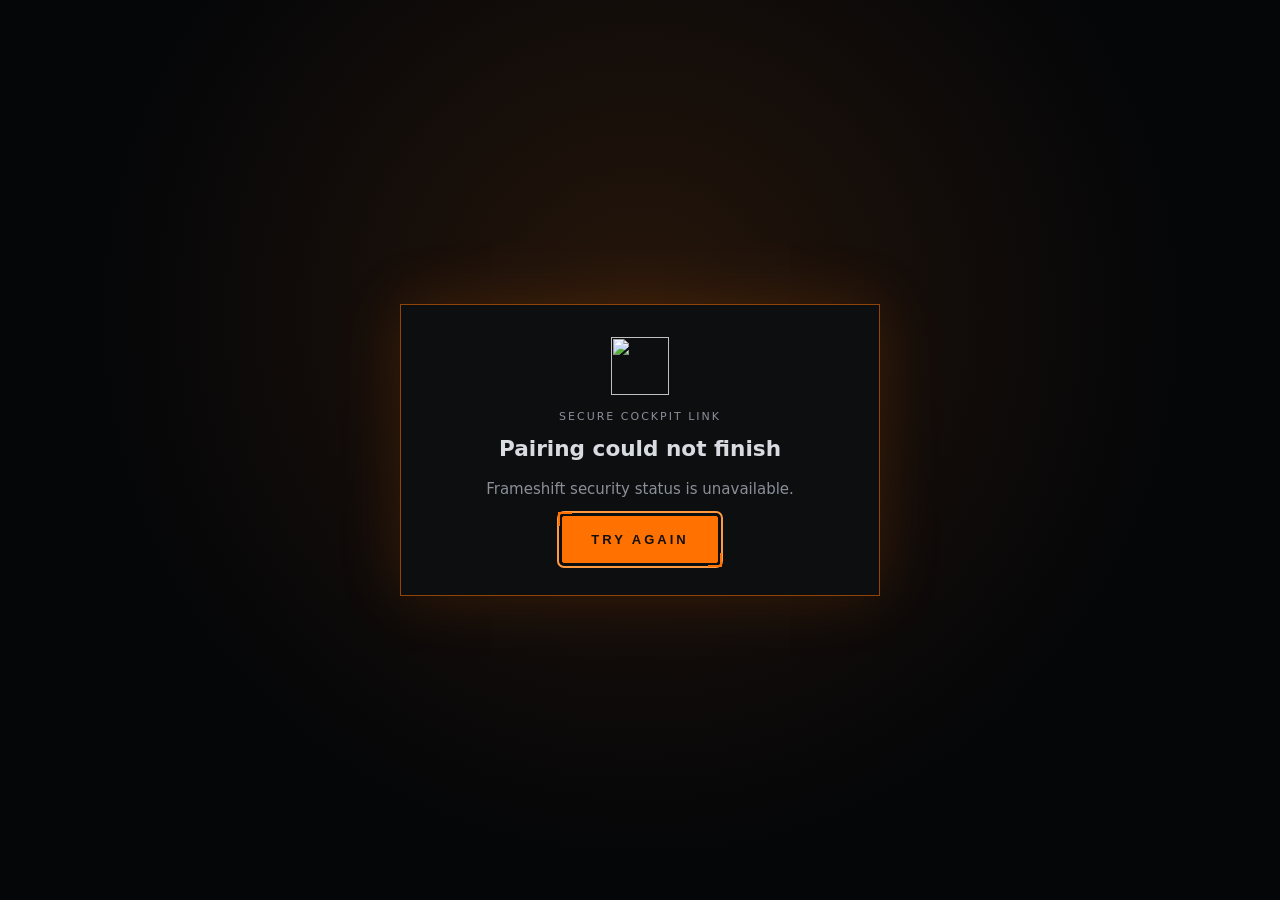
==== commit a8ac6fc9: "ui: Holo Bracket button system, cockpit switches, smarter defaults Adopt the Holo Bracket design han" ====
--- a/ui/index.html
+++ b/ui/index.html
@@ -10,7 +10,10 @@
 <title>Frameshift</title>
 <link rel="icon" href="icon.svg" type="image/svg+xml">
 <link rel="apple-touch-icon" href="icon.svg">
+<script src="panel-bootstrap.js"></script>
 <link rel="stylesheet" href="style.css">
+<link rel="stylesheet" href="holo-buttons.css">
+<script src="hb.js" defer></script>
 </head>
 <body>
 
@@ -20,7 +23,7 @@
     <div class="label">SECURE COCKPIT LINK</div>
     <h1 id="pairing-title">Pairing this device…</h1>
     <p id="pairing-message" class="dim">Exchanging the one-time link. No account or password is required.</p>
-    <button id="pairing-retry" class="primary hidden">TRY AGAIN</button>
+    <button id="pairing-retry" class="hb hb-primary hidden">TRY AGAIN</button>
   </div>
 </div>
 
@@ -29,11 +32,11 @@
   <div class="pilot">
     <span id="commander">—</span>
     <span class="dim" id="ship">—</span>
-    <button id="panel-toggle" class="copy" title="Switch to the touch-friendly tablet flight panel">◈ PANEL</button>
+    <button id="panel-toggle" class="hb hb-utility" title="Switch to the touch-friendly tablet flight panel">◈ PANEL</button>
   </div>
 </header>
 
-<div id="banner" class="banner hidden"></div>
+<div id="banner" class="banner hidden" role="status" aria-live="polite"></div>
 <div id="flight-toast" class="flight-toast hidden"></div>
 <div id="alert-strip" class="alert-strip hidden"></div>
 <div id="update-banner" class="update-banner hidden"></div>
@@ -44,7 +47,7 @@
   <div class="notes-box">
     <div class="notes-head">
       <b id="notes-title">Release notes</b>
-      <button id="notes-close" class="copy" title="Close" aria-label="Close">✕</button>
+      <button id="notes-close" class="hb hb-utility hb-icon hb-sm" title="Close" aria-label="Close">✕</button>
     </div>
     <div id="notes-body" class="notes-body"></div>
     <div class="notes-foot">
@@ -88,7 +91,7 @@
       <span class="go-sub" id="launch-status">Game offline — showing your last session's data</span>
     </div>
   </div>
-  <button id="launch-game" class="go-launch" title="Starts Elite Dangerous on the PC running Frameshift — works from a tablet too">
+  <button id="launch-game" class="hb hb-primary hb-lg go-launch" title="Starts Elite Dangerous on the PC running Frameshift — works from a tablet too">
     <span class="go-launch-label" id="launch-label">▲ LAUNCH ELITE DANGEROUS</span>
   </button>
   <div class="go-seq" aria-hidden="true"><div></div></div>
@@ -97,55 +100,72 @@
 <div id="route-progress" class="route-progress hidden"></div>
 
 <div id="flight-panel" class="hidden">
+  <div class="fp-cmd">
+    <div class="fp-cmd-main">
+      <div class="fp-system-label">CURRENT SYSTEM <span class="fp-blink" aria-hidden="true"></span><i class="fp-fade-rule" aria-hidden="true"></i></div>
+      <div class="fp-system" id="fp-system">—</div>
+      <div class="fp-chiprow">
+        <span class="fp-dockchip" id="fp-station">—</span>
+        <span class="fp-sub fp-dest" id="fp-dest"></span>
+      </div>
+      <div class="fp-routeline hidden" id="fp-routeline">
+        <span class="fp-route-label">ROUTE ⏵</span>
+        <div class="fp-routebar"><div id="fp-route-fill"></div></div>
+        <span class="fp-routetext" id="fp-route-text"></span>
+      </div>
+    </div>
+    <div class="fp-telemetry">
+      <div class="fp-tel-head">SHIP TELEMETRY<span id="fp-ship-type"></span></div>
+      <div class="fp-tel-tiles">
+        <div class="fp-tel"><div class="fp-label">CREDITS</div><div class="fp-value orange" id="fp-credits">—</div></div>
+        <div class="fp-tel"><div class="fp-label">REBUY</div><div class="fp-value" id="fp-rebuy" title="Your ship's insurance cost">—</div><div class="fp-tel-sub" id="fp-rebuy-covers"></div></div>
+        <div class="fp-tel"><div class="fp-label">LEGAL</div><div class="fp-value" id="fp-legal">—</div></div>
+      </div>
+    </div>
+  </div>
+
+  <div id="fp-risk" class="fp-risk hidden" title="Everything a rebuy screen would erase: unsold scans + bio samples. Sell at Universal Cartographics / Vista Genomics to bank it — WHERE TO SELL YOUR DATA on the Explore page finds the nearest.">
+    <span class="fp-risk-tag">⚠ DATA AT RISK</span>
+    <span id="fp-risk-text"></span>
+    <span class="fp-risk-hint">SELL AT UNIVERSAL CARTOGRAPHICS / VISTA GENOMICS ⏵</span>
+  </div>
+
   <div class="fp-grid">
     <div class="fp-main">
-      <div class="fp-system-label">CURRENT SYSTEM</div>
-      <div class="fp-system" id="fp-system">—</div>
-      <div class="fp-sub" id="fp-station">—</div>
-      <div class="fp-sub fp-dest" id="fp-dest"></div>
-      <div class="fp-routeline hidden" id="fp-routeline">
-        <div class="fp-routebar"><div id="fp-route-fill"></div></div>
-        <span class="fp-routetext" id="fp-route-text"></span>
-      </div>
-
       <form id="fp-plot-form" class="fp-plotrow">
-        <input type="text" id="fp-plot-input" placeholder="Plot route to system…" autocomplete="off">
-        <button type="submit" id="fp-plot-btn" class="fp-btn">◎ PLOT</button>
+        <input type="text" id="fp-plot-input" placeholder="PLOT ROUTE TO SYSTEM…" autocomplete="off">
+        <button type="submit" id="fp-plot-btn" class="hb hb-primary hb-lg">◎ PLOT</button>
       </form>
       <div id="fp-plot-status" class="fp-sub fp-status"></div>
 
-      <button id="fp-bestloop" class="fp-btn fp-bestloop-btn">◈ BEST LOOP FROM HERE</button>
+      <button id="fp-bestloop" class="hb hb-lg fp-bestloop-btn">◈ BEST LOOP FROM HERE</button>
       <div id="fp-loop-status" class="fp-sub fp-status"></div>
       <div id="fp-loop-results" class="fp-loops"></div>
+
+      <div class="fp-rule"><span>◷ RECENT JUMPS · TAP TO RE-PLOT</span><i></i></div>
+      <div class="fp-jumps" id="fp-jumps"></div>
     </div>
 
     <div class="fp-side">
-      <div class="fp-gauges">
-        <div class="fp-gauge fp-corners">
-          <div class="fp-label">FUEL</div>
-          <div class="fp-bar"><div id="fp-fuel-fill"></div></div>
-          <div class="fp-gvalue" id="fp-fuel">—</div>
-        </div>
-        <div class="fp-gauge fp-corners">
-          <div class="fp-label">CARGO</div>
-          <div class="fp-bar"><div id="fp-cargo-fill"></div></div>
-          <div class="fp-gvalue" id="fp-cargo">—</div>
-        </div>
-      </div>
-      <div class="fp-tiles">
-        <div class="fp-tile"><div class="fp-label">CREDITS</div><div class="fp-value orange" id="fp-credits">—</div></div>
-        <div class="fp-tile"><div class="fp-label">LEGAL</div><div class="fp-value" id="fp-legal">—</div></div>
-        <div class="fp-tile"><div class="fp-label">REBUY</div><div class="fp-value" id="fp-rebuy" title="Your ship's insurance cost">—</div></div>
-        <div class="fp-tile"><div class="fp-label">EXPLO DATA</div><div class="fp-value orange" id="fp-explo">—</div></div>
-        <div class="fp-tile fp-tile-wide"><div class="fp-label">BIO SAMPLES</div><div class="fp-value orange" id="fp-bio">—</div></div>
-      </div>
-      <div id="fp-risk" class="fp-risk hidden" title="Everything a rebuy screen would erase: unsold scans + bio samples. Sell at Universal Cartographics / Vista Genomics to bank it — WHERE TO SELL YOUR DATA on the Explore page finds the nearest.">
-        ◈ DATA AT RISK · <span id="fp-risk-text"></span>
-      </div>
-    </div>
-  </div>
-
-  <div class="fp-rule"><span>THIS SESSION <span id="fp-sess-since"></span></span><i></i></div>
+      <div class="fp-gauge">
+        <div class="fp-gauge-head"><span class="fp-label">FUEL</span><span class="fp-gvalue" id="fp-fuel">—</span></div>
+        <div class="fp-bar"><div id="fp-fuel-fill"></div></div>
+        <div class="fp-gauge-note" id="fp-fuel-note"></div>
+      </div>
+      <div class="fp-gauge">
+        <div class="fp-gauge-head"><span class="fp-label">CARGO</span><span class="fp-gvalue" id="fp-cargo">—</span></div>
+        <div class="fp-bar"><div id="fp-cargo-fill"></div></div>
+        <div class="fp-gauge-note" id="fp-cargo-note"></div>
+      </div>
+      <div class="fp-unbanked">
+        <div class="fp-rule"><span>UNBANKED DATA</span><i></i></div>
+        <div class="fp-unb-row"><span class="fp-label" id="fp-explo-label">EXPLO DATA</span><span class="fp-value orange" id="fp-explo">—</span></div>
+        <div class="fp-unb-row"><span class="fp-label" id="fp-bio-label">BIO SAMPLES</span><span class="fp-value orange" id="fp-bio">—</span></div>
+      </div>
+    </div>
+  </div>
+
+  <div class="fp-rule"><span>◷ THIS SESSION <span id="fp-sess-since"></span></span><i></i></div>
   <div class="fp-tiles fp-tiles-row">
     <div class="fp-tile"><div class="fp-label">EARNED</div><div class="fp-value" id="fp-sess-earned">—</div></div>
     <div class="fp-tile" title="Estimated value of scans and bio samples gathered this session — banked when you sell them"><div class="fp-label">COLLECTED</div><div class="fp-value" id="fp-sess-collected">—</div></div>
@@ -154,8 +174,11 @@
     <div class="fp-tile"><div class="fp-label">DISTANCE</div><div class="fp-value" id="fp-sess-ly">—</div></div>
   </div>
 
-  <div class="fp-rule"><span>RECENT JUMPS · TAP TO RE-PLOT</span><i></i></div>
-  <div class="fp-jumps" id="fp-jumps"></div>
+  <div class="fp-footer">
+    <span class="fp-foot-accent" aria-hidden="true">⌖</span><span id="fp-link">LINK STABLE</span>
+    <span class="fp-foot-sep" aria-hidden="true">/</span><span id="fp-telemetry-at">TELEMETRY —</span>
+    <span class="fp-foot-right">FRAMESHIFT FLIGHT PANEL · STATUS</span>
+  </div>
 </div>
 
 <button id="fp-arrange" class="fp-arrange" title="Customize this page: drag cards to reorder, ⊘ hides cards you don't use. Saved on this device." aria-pressed="false">⇅</button>
@@ -163,7 +186,7 @@
 <nav id="fp-nav" aria-label="Flight panel pages">
   <div class="fp-nav-brand"><img src="icon.svg" alt="" width="42" height="42"></div>
   <div class="fp-nav-pages">
-    <button data-page="status" class="active"><span class="fp-ni" aria-hidden="true">◈</span><span class="fp-nl">STATUS</span></button>
+    <button data-page="status" class="active" aria-current="page"><span class="fp-ni" aria-hidden="true">◈</span><span class="fp-nl">STATUS</span></button>
     <button data-page="trade"><span class="fp-ni" aria-hidden="true">⇄</span><span class="fp-nl">TRADE</span></button>
     <button data-page="commodities"><span class="fp-ni" aria-hidden="true">▦</span><span class="fp-nl">MARKET</span></button>
     <button data-page="bio"><span class="fp-ni" aria-hidden="true">⬡</span><span class="fp-nl">EXPLORE</span></button>
@@ -177,9 +200,9 @@
     <button data-page="database"><span class="fp-ni" aria-hidden="true">⚙&#xFE0E;</span><span class="fp-nl">SETTINGS</span></button>
   </div>
   <div class="fp-nav-foot">
-    <button id="fp-voice" class="fp-railbtn" aria-pressed="false" title="Speak callouts (fuel scooping, low fuel, interdiction, hull damage, first discovery, waypoints)">🔊 VOICE</button>
-    <button id="fp-full" class="fp-railbtn" aria-pressed="false" title="Expand to fullscreen">⛶ FULL</button>
-    <button id="panel-exit" class="fp-railbtn" title="Switch to the desktop layout">✕ EXIT</button>
+    <button id="fp-voice" class="hb hb-utility" aria-pressed="false" title="Speak callouts (fuel scooping, low fuel, interdiction, hull damage, first discovery, waypoints)">🔊 VOICE</button>
+    <button id="fp-full" class="hb hb-utility" aria-pressed="false" title="Expand to fullscreen">⛶ FULL</button>
+    <button id="panel-exit" class="hb hb-utility" title="Switch to the desktop layout">✕ EXIT</button>
   </div>
 </nav>
 
@@ -199,16 +222,16 @@
       <div class="label">CURRENT SYSTEM</div>
       <div class="system-row">
         <h1 id="system">—</h1>
-        <button class="copy" data-copy-target="system" title="Copy system name" aria-label="Copy system name">⧉</button>
+        <button class="hb hb-utility hb-icon hb-sm" data-copy-target="system" title="Copy system name" aria-label="Copy system name">⧉</button>
       </div>
       <div class="station-row">
         <span id="station-status" class="dim">—</span>
-        <button class="copy hidden" id="station-copy" title="Copy station name" aria-label="Copy station name">⧉</button>
+        <button class="hb hb-utility hb-icon hb-sm hidden" id="station-copy" title="Copy station name" aria-label="Copy station name">⧉</button>
       </div>
       <div class="dest-row dim" id="destination-row"></div>
       <form id="plot-form" class="plot-form">
         <input type="text" id="plot-input" placeholder="Plot route to system…" autocomplete="off">
-        <button type="submit" id="plot-btn" class="primary small">PLOT</button>
+        <button type="submit" id="plot-btn" class="hb hb-primary hb-sm">PLOT</button>
       </form>
       <div id="plot-status" class="dim"></div>
     </div>
@@ -221,19 +244,19 @@
     </div>
   </section>
 
-  <nav class="tabs" id="tabs">
-    <button class="tab active" data-tab="trade">TRADE ROUTES</button>
-    <button class="tab" data-tab="commodities">COMMODITIES</button>
-    <button class="tab" data-tab="bio">EXPLORE</button>
-    <button class="tab" data-tab="guides">GUIDES</button>
-    <button class="tab" data-tab="analytics">ANALYTICS</button>
-    <button class="tab" data-tab="engineering">ENGINEERING</button>
-    <button class="tab" data-tab="galaxy">GALAXY</button>
-    <button class="tab" data-tab="ops">OPS</button>
-    <button class="tab" data-tab="specialists">SPECIALISTS</button>
-    <button class="tab" data-tab="local">LOCAL</button>
-    <button class="tab" data-tab="database">⚙&#xFE0E; SETTINGS</button>
-    <button class="tab-arrange" id="arrange-btn" title="Customize this page: drag cards to reorder, ⊘ hides cards you don't use. Saved on this device." aria-pressed="false">⇅ ARRANGE</button>
+  <nav class="tabs hb-group" id="tabs">
+    <button class="hb hb-sm" aria-pressed="true" data-tab="trade">TRADE ROUTES</button>
+    <button class="hb hb-sm" aria-pressed="false" data-tab="commodities">COMMODITIES</button>
+    <button class="hb hb-sm" aria-pressed="false" data-tab="bio">EXPLORE</button>
+    <button class="hb hb-sm" aria-pressed="false" data-tab="guides">GUIDES</button>
+    <button class="hb hb-sm" aria-pressed="false" data-tab="analytics">ANALYTICS</button>
+    <button class="hb hb-sm" aria-pressed="false" data-tab="engineering">ENGINEERING</button>
+    <button class="hb hb-sm" aria-pressed="false" data-tab="galaxy">GALAXY</button>
+    <button class="hb hb-sm" aria-pressed="false" data-tab="ops">OPS</button>
+    <button class="hb hb-sm" aria-pressed="false" data-tab="specialists">SPECIALISTS</button>
+    <button class="hb hb-sm" aria-pressed="false" data-tab="local">LOCAL</button>
+    <button class="hb hb-sm" aria-pressed="false" data-tab="database">⚙&#xFE0E; SETTINGS</button>
+    <button class="hb hb-utility tab-arrange" id="arrange-btn" title="Customize this page: drag cards to reorder, ⊘ hides cards you don't use. Saved on this device." aria-pressed="false">⇅ ARRANGE</button>
   </nav>
 
   <div class="tabpane" id="tab-trade">
@@ -260,7 +283,7 @@
         <label>Max star dist (ls) <input type="number" id="rf-lsdist" min="1" value="1000"></label>
         <label>Price age (days) <input type="number" id="rf-age" min="1" value="30"></label>
         <label class="check"><input type="checkbox" id="rf-largepad"> Large pad</label>
-        <button type="submit" id="rf-go" class="primary">FIND ROUTES</button>
+        <button type="submit" id="rf-go" class="hb hb-primary">FIND ROUTES</button>
       </form>
       <div id="route-status" class="dim"></div>
       <div id="watch-list"></div>
@@ -269,22 +292,57 @@
   </div>
 
   <div class="tabpane hidden" id="tab-commodities">
+    <section class="card" data-arr="comsearch">
+      <div class="label">COMMODITY SEARCH <span class="dim">local database · where to buy or sell near you</span></div>
+      <form id="cs-form" class="route-form">
+        <label>Commodity
+          <input type="text" id="cs-query" list="commodity-list" placeholder="e.g. Gold" autocomplete="off">
+          <datalist id="commodity-list"></datalist>
+        </label>
+        <label>I want to
+          <select id="cs-mode">
+            <option value="sell">Sell (best price)</option>
+            <option value="buy">Buy (cheapest)</option>
+          </select>
+        </label>
+        <label>Radius (ly) <input type="number" id="cs-radius" min="1" value="50"></label>
+        <label>Min units <input type="number" id="cs-min" min="1" value="100"></label>
+        <label title="Search around another system instead — your carrier's destination, tomorrow's expedition stop…">Near <input type="text" id="cs-near" placeholder="current system" autocomplete="off"></label>
+        <label class="check"><input type="checkbox" id="cs-largepad"> Large pad</label>
+        <button type="submit" id="cs-go" class="hb hb-primary">SEARCH</button>
+      </form>
+      <div id="cs-status" class="dim"></div>
+      <div class="table-wrap">
+        <table id="cs-table" class="hidden"><!-- commodity results -->
+          <thead>
+            <tr>
+              <th class="sortable" data-sort="station">Station</th><th class="sortable" data-sort="system">System</th>
+              <th class="num sortable" data-sort="price">Price</th><th class="num sortable" data-sort="units">Units</th>
+              <th class="num sortable" data-sort="jump">Jump</th><th class="num sortable" data-sort="dist_ls">Star dist</th>
+              <th class="num sortable" data-sort="updated">Updated</th><th></th>
+            </tr>
+          </thead>
+          <tbody></tbody>
+        </table>
+      </div>
+    </section>
     <section class="card" id="mining-card" data-arr="mining">
       <div class="label">MINING <span class="dim">what's worth mining near you now · best sell price from live data · tap ◇ for nearest hotspots</span></div>
       <form id="mining-form" class="route-form">
         <label>Radius (ly) <input type="number" id="mn-radius" min="1" value="50"></label>
         <label>Min price (cr) <input type="number" id="mn-minprice" min="0" value="50000" title="Hide minerals selling below this"></label>
         <label>Price age (days) <input type="number" id="mn-age" min="1" value="30"></label>
+        <label title="Search around another system instead — your carrier's destination, tomorrow's expedition stop…">Near <input type="text" id="mn-near" placeholder="current system" autocomplete="off"></label>
         <label class="check"><input type="checkbox" id="mn-largepad"> Large pad</label>
-        <button type="submit" id="mn-go" class="primary">FIND</button>
+        <button type="submit" id="mn-go" class="hb hb-primary">FIND</button>
       </form>
       <div id="mining-status" class="dim"></div>
       <div class="table-wrap">
         <table id="mining-table" class="hidden">
           <thead>
             <tr>
-              <th>Mineral</th><th>Method</th><th class="num">Sell</th>
-              <th>Best buyer near you</th><th class="num">Jump</th><th class="num">Demand</th><th></th>
+              <th class="sortable" data-sort="mineral">Mineral</th><th class="sortable" data-sort="method">Method</th><th class="num sortable" data-sort="sell">Sell</th>
+              <th class="sortable" data-sort="station">Best buyer</th><th class="num sortable" data-sort="jump">Jump</th><th class="num sortable" data-sort="demand">Demand</th><th></th>
             </tr>
           </thead>
           <tbody></tbody>
@@ -292,37 +350,6 @@
       </div>
     </section>
 
-    <section class="card" data-arr="comsearch">
-      <div class="label">COMMODITY SEARCH <span class="dim">local database · where to buy or sell near you</span></div>
-      <form id="cs-form" class="route-form">
-        <label>Commodity
-          <input type="text" id="cs-query" list="commodity-list" placeholder="e.g. Gold" autocomplete="off">
-          <datalist id="commodity-list"></datalist>
-        </label>
-        <label>I want to
-          <select id="cs-mode">
-            <option value="sell">Sell (best price)</option>
-            <option value="buy">Buy (cheapest)</option>
-          </select>
-        </label>
-        <label>Radius (ly) <input type="number" id="cs-radius" min="1" value="50"></label>
-        <label>Min units <input type="number" id="cs-min" min="1" value="100"></label>
-        <label class="check"><input type="checkbox" id="cs-largepad"> Large pad</label>
-        <button type="submit" id="cs-go" class="primary">SEARCH</button>
-      </form>
-      <div id="cs-status" class="dim"></div>
-      <div class="table-wrap">
-        <table id="cs-table" class="hidden"><!-- commodity results -->
-          <thead>
-            <tr>
-              <th>Station</th><th>System</th><th class="num">Price</th><th class="num">Units</th>
-              <th class="num">Jump</th><th class="num">Star dist</th><th class="num">Updated</th><th></th>
-            </tr>
-          </thead>
-          <tbody></tbody>
-        </table>
-      </div>
-    </section>
 
     <section class="card" data-arr="outfitting">
       <div class="label">OUTFITTING &amp; SHIPYARDS <span class="dim">nearest stations selling a module or ship · via Spansh</span></div>
@@ -336,12 +363,13 @@
             <option value="ship">Ship</option>
           </select>
         </label>
-        <button type="submit" id="os-go" class="primary">SEARCH</button>
+        <label title="Search around another system instead — your carrier's destination, tomorrow's expedition stop…">Near <input type="text" id="os-near" placeholder="current system" autocomplete="off"></label>
+        <button type="submit" id="os-go" class="hb hb-primary">SEARCH</button>
       </form>
       <div id="os-status" class="dim"></div>
       <div class="table-wrap">
         <table id="os-table" class="hidden">
-          <thead><tr><th>Station</th><th>System</th><th class="num">Jump</th><th class="num">Star dist</th><th>Pad</th><th></th></tr></thead>
+          <thead><tr><th class="sortable" data-sort="station">Station</th><th class="sortable" data-sort="system">System</th><th class="num sortable" data-sort="jump">Jump</th><th class="num sortable" data-sort="dist_ls">Star dist</th><th class="sortable" data-sort="pad">Pad</th><th></th></tr></thead>
           <tbody></tbody>
         </table>
       </div>
@@ -395,7 +423,7 @@
         <label class="check" title="Fleet carriers can fit both services and often sit far out in the black — but they move, so a listed position may be stale. Untick to see only fixed starports.">
           <input type="checkbox" id="sd-carriers" checked> Include fleet carriers
         </label>
-        <button type="submit" id="sd-go" class="primary">FIND NEAREST</button>
+        <button type="submit" id="sd-go" class="hb hb-primary">FIND NEAREST</button>
       </form>
       <div id="sd-status" class="dim">Deep in the black and done exploring? This finds the closest place to turn your scans and samples into credits.</div>
       <div id="sd-results"></div>
@@ -410,7 +438,7 @@
       <form id="exo-form" class="route-form">
         <label title="Lower gravity = easier to land and drive the SRV">Max gravity (g) <input type="number" id="exo-grav" min="0.1" max="2" step="0.05" value="0.5"></label>
         <label title="Only show bodies worth at least this much in exobiology data">Min value (cr) <input type="number" id="exo-minvalue" min="0" step="any" value="3000000"></label>
-        <button type="submit" id="exo-go" class="primary">FIND ROUTE</button>
+        <button type="submit" id="exo-go" class="hb hb-primary">FIND ROUTE</button>
         <div class="exo-genus-filter">
           <span class="egf-label">Genera <span class="dim" id="exo-genus-hint">none = every genus</span></span>
           <div class="egf-chips" id="exo-genus-chips"></div>
@@ -428,7 +456,7 @@
         <label>Min value <input type="number" id="rr-minvalue" min="0" value="300000" step="any"></label>
         <label>Systems <input type="number" id="rr-max" min="1" max="100" value="25"></label>
         <label class="check"><input type="checkbox" id="rr-loop" checked> Loop back</label>
-        <button type="submit" id="rr-go" class="primary">PLAN ROUTE</button>
+        <button type="submit" id="rr-go" class="hb hb-primary">PLAN ROUTE</button>
       </form>
       <div id="rr-status" class="dim"></div>
       <div id="rr-results"></div>
@@ -440,7 +468,7 @@
         <label>Destination <input type="text" id="nr-to" placeholder="e.g. Colonia" autocomplete="off"></label>
         <label>Jump range (ly) <input type="number" id="nr-range" min="1" step="any"></label>
         <label>Efficiency % <input type="number" id="nr-eff" min="1" max="100" value="60"></label>
-        <button type="submit" id="nr-go" class="primary">PLOT</button>
+        <button type="submit" id="nr-go" class="hb hb-primary">PLOT</button>
       </form>
       <div id="nr-status" class="dim"></div>
       <div class="table-wrap">
@@ -485,7 +513,7 @@
           <p id="build-current-desc">Open your live loadout in a ship builder to plan the next module or
           engineering upgrade — fills in when the game reports a loadout (launch or switch ships).</p>
           <a class="extlink hidden" id="build-edsy" target="_blank" rel="noopener">Open in EDSY ↗</a>
-          <button class="extlink hidden" id="build-slef" type="button"
+          <button class="hb hb-utility hb-sm hidden" id="build-slef" type="button"
             title="Copy your loadout as SLEF JSON — paste it into the import box on Coriolis or Inara">⧉ Copy SLEF</button>
         </div>
         <div class="guide-item">
@@ -617,46 +645,6 @@
       <div class="dim" id="combat-session"></div>
       <div id="massacre-list"></div>
     </section>
-
-    <section class="card" id="iff-card" data-arr="iff">
-      <div class="label">PAY OFF BOUNTIES &amp; FINES <span class="dim">nearest Interstellar Factors contact · via Spansh</span></div>
-      <form id="iff-form" class="route-form">
-        <button type="submit" id="iff-go" class="primary">FIND NEAREST</button>
-      </form>
-      <div id="iff-status" class="dim">Picked up a bounty or a fine? An <b>Interstellar Factors</b> contact clears
-        your record from any station that hosts one (for a 25% cut) — no trip back to the issuing faction's space.
-        Your current legal state shows in the LEGAL readout up top.</div>
-      <div id="iff-results"></div>
-    </section>
-
-    <section class="card" id="ships-card" data-arr="ships">
-      <div class="card-head">
-        <div class="label">YOUR SHIPS <span class="dim">current + stored fleet · refreshed each shipyard visit</span></div>
-        <div class="value dim" id="ships-count"></div>
-      </div>
-      <div id="ships-list"></div>
-      <div id="ships-empty" class="dim empty">Open any station's shipyard once and your whole fleet appears here —
-        which ship is where, what it's worth, and what a transfer costs.</div>
-    </section>
-
-    <section class="card" id="colonisation-card" data-arr="colonisation">
-      <div class="label">COLONIZATION PROJECTS <span class="dim">construction depots you've visited · what's still needed and where to buy it</span></div>
-      <div id="colonisation-list"></div>
-      <div id="colonisation-empty" class="dim empty">No tracked construction projects yet. The game only shares a
-        depot's shopping list while you're docked at the construction site itself — the "Construction Site" or
-        colonisation ship, not just any station in a colonising system. Dock there once and this card fills in
-        with what's still needed, what each delivery pays, and the nearest places to buy it.</div>
-    </section>
-    <section class="card" id="sysstations-card" data-arr="sysstations">
-      <div class="label">SYSTEM STATIONS <span class="dim">every station's facts &amp; market · Spansh + your local DB</span></div>
-      <form id="ss-form" class="route-form">
-        <label>System <input type="text" id="ss-system" placeholder="current system" autocomplete="off"></label>
-        <button type="submit" id="ss-go" class="primary">VIEW</button>
-      </form>
-      <div id="ss-status" class="dim"></div>
-      <div id="ss-list"></div>
-    </section>
-
     <div class="two-col" data-arr="marketjumps">
       <section class="card" data-arr="market">
         <div class="card-head">
@@ -687,7 +675,7 @@
         <div id="jumps-empty" class="dim empty">No jumps recorded yet this session.</div>
         <div class="card-head cargo-label">
           <div class="label">CARGO HOLD</div>
-          <button id="cargo-sell-btn" class="primary small">WHERE TO SELL?</button>
+          <button id="cargo-sell-btn" class="hb hb-primary hb-sm">WHERE TO SELL?</button>
         </div>
         <ul id="cargo-list" class="cargo-list"></ul>
         <div id="cargo-empty" class="dim empty">Cargo hold is empty.</div>
@@ -696,6 +684,46 @@
       </section>
     </div>
 
+
+    <section class="card" id="ships-card" data-arr="ships">
+      <div class="card-head">
+        <div class="label">YOUR SHIPS <span class="dim">current + stored fleet · refreshed each shipyard visit</span></div>
+        <div class="value dim" id="ships-count"></div>
+      </div>
+      <div id="ships-list"></div>
+      <div id="ships-empty" class="dim empty">Open any station's shipyard once and your whole fleet appears here —
+        which ship is where, what it's worth, and what a transfer costs.</div>
+    </section>
+    <section class="card" id="sysstations-card" data-arr="sysstations">
+      <div class="label">SYSTEM STATIONS <span class="dim">every station's facts &amp; market · Spansh + your local DB</span></div>
+      <form id="ss-form" class="route-form">
+        <label>System <input type="text" id="ss-system" placeholder="current system" autocomplete="off"></label>
+        <button type="submit" id="ss-go" class="hb hb-primary">VIEW</button>
+      </form>
+      <div id="ss-status" class="dim"></div>
+      <div id="ss-list"></div>
+    </section>
+
+    <section class="card" id="colonisation-card" data-arr="colonisation">
+      <div class="label">COLONIZATION PROJECTS <span class="dim">construction depots you've visited · what's still needed and where to buy it</span></div>
+      <div id="colonisation-list"></div>
+      <div id="colonisation-empty" class="dim empty">No tracked construction projects yet. The game only shares a
+        depot's shopping list while you're docked at the construction site itself — the "Construction Site" or
+        colonisation ship, not just any station in a colonising system. Dock there once and this card fills in
+        with what's still needed, what each delivery pays, and the nearest places to buy it.</div>
+    </section>
+    <section class="card" id="iff-card" data-arr="iff">
+      <div class="label">PAY OFF BOUNTIES &amp; FINES <span class="dim">nearest Interstellar Factors contact · via Spansh</span></div>
+      <form id="iff-form" class="route-form">
+        <button type="submit" id="iff-go" class="hb hb-primary">FIND NEAREST</button>
+      </form>
+      <div id="iff-status" class="dim">Picked up a bounty or a fine? An <b>Interstellar Factors</b> contact clears
+        your record from any station that hosts one (for a 25% cut) — no trip back to the issuing faction's space.
+        Your current legal state shows in the LEGAL readout up top.</div>
+      <div id="iff-results"></div>
+    </section>
+
+
   </div>
 
   <div class="tabpane hidden" id="tab-engineering">
@@ -709,25 +737,6 @@
         next launch. <b>Engineers</b> are characters who upgrade modules far beyond shop quality; you unlock them
         one by one. Unlock requirements live on
         <a class="extlink" href="https://inara.cz/elite/engineers/" target="_blank" rel="noopener">Inara · Engineers ↗</a>.</div>
-    </section>
-
-    <section class="card" id="materials-card" data-arr="materials">
-      <div class="card-head">
-        <div class="label">ENGINEERING MATERIALS <span class="dim">raw · manufactured · encoded · from your journal</span></div>
-        <div class="value dim" id="materials-total"></div>
-      </div>
-      <div id="synth-line" class="dim synth-line hidden"
-        title="FSD injection ('jumponium'): synthesize a one-jump range boost from raw materials — Basic +25%, Standard +50%, Premium +100%. Craft it in the ship's right-hand panel → Inventory → Synthesis. The counts show how many of each you could make right now."></div>
-      <div id="materials-groups" class="materials"></div>
-      <div id="materials-empty" class="dim empty">No materials recorded yet — the game logs your full inventory when you next launch it.</div>
-    </section>
-
-    <section class="card hidden" id="odyssey-card" data-arr="odyssey">
-      <div class="card-head">
-        <div class="label">ODYSSEY LOCKER <span class="dim">on-foot goods · assets · data — spent at bartenders and on-foot engineers for suit &amp; weapon upgrades</span></div>
-        <div class="value dim" id="odyssey-total"></div>
-      </div>
-      <div id="odyssey-groups" class="materials"></div>
     </section>
 
     <section class="card" id="engplan-card" data-arr="engplanner">
@@ -768,8 +777,8 @@
         <label>Quantity
           <input id="ep-quantity" type="number" min="1" max="99" value="1" inputmode="numeric">
         </label>
-        <button type="submit" id="ep-pin" class="primary" title="Add or update this item in the wishlist">ADD TO WISHLIST</button>
-        <button type="button" id="ep-traders" title="Find nearby raw, manufactured and encoded material traders">FIND TRADERS</button>
+        <button type="submit" id="ep-pin" class="hb hb-primary" title="Add or update this item in the wishlist">ADD TO WISHLIST</button>
+        <button type="button" id="ep-traders" class="hb hb-utility" title="Find nearby raw, manufactured and encoded material traders">FIND TRADERS</button>
       </form>
       <div class="ep-picker-meta">
         <div class="dim" id="ep-match-count"></div>
@@ -780,6 +789,25 @@
       <div id="engplan-materials"></div>
       <div id="engplan-traders"></div>
     </section>
+    <section class="card" id="materials-card" data-arr="materials">
+      <div class="card-head">
+        <div class="label">ENGINEERING MATERIALS <span class="dim">raw · manufactured · encoded · from your journal</span></div>
+        <div class="value dim" id="materials-total"></div>
+      </div>
+      <div id="synth-line" class="dim synth-line hidden"
+        title="FSD injection ('jumponium'): synthesize a one-jump range boost from raw materials — Basic +25%, Standard +50%, Premium +100%. Craft it in the ship's right-hand panel → Inventory → Synthesis. The counts show how many of each you could make right now."></div>
+      <div id="materials-groups" class="materials"></div>
+      <div id="materials-empty" class="dim empty">No materials recorded yet — the game logs your full inventory when you next launch it.</div>
+    </section>
+
+    <section class="card hidden" id="odyssey-card" data-arr="odyssey">
+      <div class="card-head">
+        <div class="label">ODYSSEY LOCKER <span class="dim">on-foot goods · assets · data — spent at bartenders and on-foot engineers for suit &amp; weapon upgrades</span></div>
+        <div class="value dim" id="odyssey-total"></div>
+      </div>
+      <div id="odyssey-groups" class="materials"></div>
+    </section>
+
   </div>
 
   <div class="tabpane hidden" id="tab-ops">
@@ -801,7 +829,7 @@
         <label>Maximum tasks
           <input id="ops-max-tasks" type="number" min="1" max="24" value="6" required>
         </label>
-        <button id="ops-plan-go" class="primary" type="submit">BUILD SESSION PLAN</button>
+        <button id="ops-plan-go" class="hb hb-primary" type="submit">BUILD SESSION PLAN</button>
       </form>
       <div id="ops-plan-status" class="dim">Frameshift will rank known work by urgency, value, risk and your available time.</div>
       <div id="ops-plan-warnings" class="ops-warnings hidden" role="status"></div>
@@ -875,8 +903,8 @@
             <option value="dismissed">Dismissed</option>
           </select>
         </label>
-        <button id="ops-objective-save" class="primary" type="submit">ADD OBJECTIVE</button>
-        <button id="ops-objective-cancel" class="copy hidden" type="button">CANCEL EDIT</button>
+        <button id="ops-objective-save" class="hb hb-primary" type="submit">ADD OBJECTIVE</button>
+        <button id="ops-objective-cancel" class="hb hb-ghost hidden" type="button">CANCEL EDIT</button>
       </form>
       <div id="ops-objective-statusline" class="dim"></div>
       <div id="ops-objective-list" class="ops-record-list"></div>
@@ -887,9 +915,9 @@
         <div class="label">OPERATIONS BOARD <span class="dim">account-free coordination · deterministic file merge</span></div>
         <div class="ops-head-actions">
           <select id="ops-board-select" aria-label="Select operations board"><option value="">NO BOARDS</option></select>
-          <button id="ops-board-refresh" class="copy" type="button">REFRESH</button>
-          <button id="ops-board-export" class="copy" type="button" disabled>EXPORT JSON</button>
-          <button id="ops-board-import-trigger" class="copy ops-file-button" type="button">IMPORT JSON</button>
+          <button id="ops-board-refresh" class="hb hb-utility" type="button">REFRESH</button>
+          <button id="ops-board-export" class="hb hb-utility" type="button" disabled>EXPORT JSON</button>
+          <button id="ops-board-import-trigger" class="hb hb-utility ops-file-button" type="button">IMPORT JSON</button>
           <input id="ops-board-import" type="file" accept="application/json,.json" hidden>
         </div>
       </div>
@@ -902,7 +930,7 @@
           <label class="ops-grow">Briefing
             <input id="ops-board-description" type="text" maxlength="1000" placeholder="Scope, rendezvous and success condition">
           </label>
-          <button class="primary" type="submit">CREATE BOARD</button>
+          <button class="hb hb-primary" type="submit">CREATE BOARD</button>
         </form>
       </details>
       <div id="ops-import-report" class="dim"></div>
@@ -922,7 +950,7 @@
               <option value="complete">COMPLETE</option>
               <option value="archived">ARCHIVED</option>
             </select>
-            <button id="ops-board-delete" class="copy danger" type="button">DELETE BOARD</button>
+            <button id="ops-board-delete" class="hb hb-utility hb-danger" type="button">DELETE BOARD</button>
           </div>
         </div>
         <div id="ops-conflicts" class="ops-conflicts hidden" role="status"></div>
@@ -937,7 +965,7 @@
               <input id="ops-board-objective-station" type="text" maxlength="160" placeholder="Station / body" aria-label="Objective station or body">
               <input id="ops-board-objective-deadline" type="datetime-local" title="Deadline" aria-label="Objective deadline">
               <input id="ops-board-objective-priority" type="number" min="0" max="100" value="50" title="Priority" aria-label="Objective priority">
-              <button class="primary small" type="submit">ADD</button>
+              <button class="hb hb-primary hb-sm" type="submit">ADD</button>
             </form>
             <div id="ops-board-objectives" class="ops-record-list"></div>
           </section>
@@ -948,7 +976,7 @@
               <select id="ops-assignment-objective" aria-label="Assignment objective"><option value="">Whole board</option></select>
               <input id="ops-assignment-name" type="text" maxlength="160" placeholder="Commander / wing" aria-label="Assigned commander or wing" required>
               <input id="ops-assignment-role" type="text" maxlength="160" placeholder="Role" aria-label="Assignment role">
-              <button class="primary small" type="submit">ASSIGN</button>
+              <button class="hb hb-primary hb-sm" type="submit">ASSIGN</button>
             </form>
             <div id="ops-assignments" class="ops-record-list"></div>
           </section>
@@ -967,7 +995,7 @@
               <input id="ops-reservation-amount" type="number" min="0.01" step="any" placeholder="Amount" aria-label="Reserved amount" required>
               <input id="ops-reservation-unit" type="text" maxlength="40" placeholder="t / units" aria-label="Reservation unit">
               <input id="ops-reservation-assignee" type="text" maxlength="160" placeholder="Reserved by" aria-label="Reservation owner">
-              <button class="primary small" type="submit">RESERVE</button>
+              <button class="hb hb-primary hb-sm" type="submit">RESERVE</button>
             </form>
             <div id="ops-reservations" class="ops-record-list"></div>
           </section>
@@ -981,7 +1009,7 @@
               <input id="ops-contribution-amount" type="number" min="0.01" step="any" placeholder="Amount" aria-label="Contribution amount" required>
               <input id="ops-contribution-unit" type="text" maxlength="40" placeholder="t / bonds" aria-label="Contribution unit">
               <input id="ops-contribution-note" type="text" maxlength="1000" placeholder="Note or evidence" aria-label="Contribution note or evidence">
-              <button class="primary small" type="submit">LOG</button>
+              <button class="hb hb-primary hb-sm" type="submit">LOG</button>
             </form>
             <div id="ops-contributions" class="ops-record-list"></div>
           </section>
@@ -997,17 +1025,17 @@
       on this machine; no account, API key or online service is involved.
     </div>
 
-    <div class="sp-switcher" role="tablist" aria-label="Specialist workflow">
-      <button type="button" role="tab" class="active" data-specialist="mining" aria-controls="sp-workflow-mining" aria-selected="true">
+    <div class="sp-switcher hb-group" role="tablist" aria-label="Specialist workflow">
+      <button type="button" role="tab" class="hb" aria-pressed="true" data-specialist="mining" aria-controls="sp-workflow-mining" aria-selected="true">
         <span aria-hidden="true">◆</span><b>MINING</b><small>yield &amp; limpets</small>
       </button>
-      <button type="button" role="tab" data-specialist="combat" aria-controls="sp-workflow-combat" aria-selected="false">
+      <button type="button" role="tab" class="hb" aria-pressed="false" data-specialist="combat" aria-controls="sp-workflow-combat" aria-selected="false">
         <span aria-hidden="true">⌁</span><b>COMBAT / AX</b><small>readiness &amp; claims</small>
       </button>
-      <button type="button" role="tab" data-specialist="carrier" aria-controls="sp-workflow-carrier" aria-selected="false">
+      <button type="button" role="tab" class="hb" aria-pressed="false" data-specialist="carrier" aria-controls="sp-workflow-carrier" aria-selected="false">
         <span aria-hidden="true">▰</span><b>CARRIER</b><small>runway &amp; tritium</small>
       </button>
-      <button type="button" role="tab" data-specialist="exobiology" aria-controls="sp-workflow-exobiology" aria-selected="false">
+      <button type="button" role="tab" class="hb" aria-pressed="false" data-specialist="exobiology" aria-controls="sp-workflow-exobiology" aria-selected="false">
         <span aria-hidden="true">⌾</span><b>EXOBIO</b><small>surface navigator</small>
       </button>
     </div>
@@ -1019,8 +1047,8 @@
           <div class="label">MINING RUN <span class="dim">journal-counted yield · no guessed sale attribution</span></div>
           <div class="sp-head-actions">
             <span id="sp-mining-state" class="sp-state idle">IDLE</span>
-            <button id="sp-mining-start" class="primary small" type="button">START RUN</button>
-            <button id="sp-mining-end" class="copy" type="button" disabled>END RUN</button>
+            <button id="sp-mining-start" class="hb hb-primary hb-sm" type="button">START RUN</button>
+            <button id="sp-mining-end" class="hb hb-utility" type="button" disabled>END RUN</button>
           </div>
         </div>
         <div id="sp-mining-message" class="dim">A run also starts automatically when the journal reports mining activity.</div>
@@ -1102,8 +1130,8 @@
           <div class="label">COMBAT SESSION <span class="dim">kills, claims, damage and synthesis from your journal</span></div>
           <div class="sp-head-actions">
             <span id="sp-combat-state" class="sp-state idle">IDLE</span>
-            <button id="sp-combat-start" class="primary small" type="button">START SESSION</button>
-            <button id="sp-combat-end" class="copy" type="button" disabled>END SESSION</button>
+            <button id="sp-combat-start" class="hb hb-primary hb-sm" type="button">START SESSION</button>
+            <button id="sp-combat-end" class="hb hb-utility" type="button" disabled>END SESSION</button>
           </div>
         </div>
         <div id="sp-combat-message" class="dim">A session also starts automatically on a kill, attack or damage event.</div>
@@ -1154,7 +1182,7 @@
             <label>Reserve target (weeks)
               <input id="sp-carrier-target-weeks" type="number" min="0" max="520" value="8" required>
             </label>
-            <button class="primary" type="submit">SAVE LOCAL INPUT</button>
+            <button class="hb hb-primary" type="submit">SAVE LOCAL INPUT</button>
           </form>
           <div id="sp-carrier-upkeep-note" class="dim">Frameshift never invents a weekly upkeep value.</div>
         </section>
@@ -1165,7 +1193,7 @@
             <label class="sp-grow">Commodity inventory
               <textarea id="sp-carrier-inventory-input" rows="4" placeholder="Tritium | 850&#10;Palladium | 120"></textarea>
             </label>
-            <button class="primary" type="submit">SAVE INVENTORY</button>
+            <button class="hb hb-primary" type="submit">SAVE INVENTORY</button>
           </form>
           <div id="sp-carrier-inventory-source" class="dim"></div>
           <div id="sp-carrier-inventory" class="sp-chip-list"></div>
@@ -1175,7 +1203,7 @@
       <section class="card" data-arr="specialist-carrier-route">
         <div class="card-head">
           <div class="label">TRITIUM ROUTE <span class="dim">every leg and fuel figure is explicit</span></div>
-          <button id="sp-carrier-add-leg" class="copy" type="button">+ ADD LEG</button>
+          <button id="sp-carrier-add-leg" class="hb hb-utility" type="button">+ ADD LEG</button>
         </div>
         <form id="sp-carrier-route-form" class="sp-form">
           <div id="sp-carrier-legs" class="sp-route-legs"></div>
@@ -1186,7 +1214,7 @@
             <label>Arrival reserve (t)
               <input id="sp-carrier-route-reserve" type="number" min="0" step="1" value="0">
             </label>
-            <button class="primary" type="submit">CHECK ROUTE</button>
+            <button class="hb hb-primary" type="submit">CHECK ROUTE</button>
           </div>
         </form>
         <div id="sp-carrier-route-result" class="sp-route-result dim">Add systems and exact leg distances; Frameshift checks observed range and tritium coverage.</div>
@@ -1210,7 +1238,7 @@
           <div class="label">SURFACE NAVIGATOR <span class="dim">body-local map · north-up · journal + Status.json</span></div>
           <div class="sp-head-actions">
             <span id="sp-exobio-body" class="value dim">NO SURFACE POSITION</span>
-            <button id="sp-exobio-export" class="copy" type="button" disabled>EXPORT GEOJSON</button>
+            <button id="sp-exobio-export" class="hb hb-utility" type="button" disabled>EXPORT GEOJSON</button>
           </div>
         </div>
         <div class="sp-map-layout">
@@ -1248,7 +1276,7 @@
               <option value="hazard">Hazard</option>
             </select>
           </label>
-          <button id="sp-exobio-pin-add" class="primary" type="submit">PIN CURRENT POSITION</button>
+          <button id="sp-exobio-pin-add" class="hb hb-primary" type="submit">PIN CURRENT POSITION</button>
         </form>
         <div id="sp-exobio-pin-status" class="dim">Pins require a live latitude and longitude from Status.json.</div>
         <div id="sp-exobio-pins" class="sp-pin-list"></div>
@@ -1302,7 +1330,7 @@
         <div class="label">LOCAL VISIT HISTORY <span class="dim">change since your previous observation &middot; saved in this browser</span></div>
         <div class="galhistory-actions">
           <div class="value dim" id="galhistory-count"></div>
-          <button type="button" class="copy small" id="galhistory-clear" title="Delete old Galaxy observations and use the current system as a new baseline">CLEAR</button>
+          <button type="button" class="hb hb-utility hb-sm hb-danger" id="galhistory-clear" title="Delete old Galaxy observations and use the current system as a new baseline">CLEAR</button>
         </div>
       </div>
       <div id="galhistory-summary"></div>
@@ -1342,7 +1370,7 @@
     <section class="card" id="security-card" data-arr="security">
       <div class="card-head">
         <div class="label">PAIRED DEVICES <span class="dim">zero-account LAN security · localhost stays automatic</span></div>
-        <button id="pairing-refresh" class="primary small">NEW ONE-TIME LINK</button>
+        <button id="pairing-refresh" class="hb hb-primary hb-sm">NEW ONE-TIME LINK</button>
       </div>
       <div id="security-state" class="dim">Checking device security…</div>
       <div id="pairing-share" class="pairing-share hidden">
@@ -1353,30 +1381,69 @@
         <label>Open this once on a tablet or second computer
           <div class="pairing-link-row">
             <input id="pairing-link" type="text" readonly aria-label="One-time pairing link">
-            <button id="pairing-copy" class="copy" type="button">COPY</button>
+            <button id="pairing-copy" class="hb hb-utility" type="button">COPY</button>
           </div>
         </label>
         <div class="dim" id="pairing-expiry"></div>
       </div>
       <div id="paired-devices" class="paired-devices"></div>
+    </section>
+
+    <section class="card" id="profiles-card" data-arr="profiles">
+      <div class="card-head">
+        <div class="label">COMMANDER PROFILES <span class="dim">who owns this machine's local history</span></div>
+        <button id="profiles-refresh" class="hb hb-utility hb-sm" type="button">REFRESH</button>
+      </div>
+      <div class="dim profiles-primer">Frameshift keeps analytics, watches and workflow history per commander,
+        matched from your journal. History recorded before v2.1 — or by a test/borrowed account — can end up
+        under the wrong owner. Repair it here: everything is local, and nothing in-game is ever touched.</div>
+      <div id="profiles-unattributed" class="profiles-unattributed hidden"></div>
+      <div id="profiles-list" class="profiles-list dim">Checking profiles…</div>
     </section>
 
     <section class="card" id="local-services-card" data-arr="localservices">
       <div class="card-head">
         <div class="label">LOCAL HEALTH &amp; EXTENSIONS <span class="dim">private diagnostics · permissioned local packs</span></div>
         <div class="service-actions">
-          <button id="extensions-reload" class="copy small" type="button">RELOAD PACKS</button>
-          <button id="diagnostics-bundle" class="primary small" type="button">SUPPORT BUNDLE</button>
+          <button id="extensions-reload" class="hb hb-utility hb-sm" type="button">RELOAD PACKS</button>
+          <button id="diagnostics-bundle" class="hb hb-primary hb-sm" type="button">SUPPORT BUNDLE</button>
         </div>
       </div>
       <div id="local-health" class="dim">Checking local services…</div>
       <div id="extensions-status" class="extensions-status"></div>
     </section>
 
+    <section class="card" id="ext-builder-card" data-arr="extbuilder">
+      <div class="card-head">
+        <div class="label">EXTENSION BUILDER <span class="exp-tag" title="New in this build — freshly commissioned and still being tuned. Everything it saves is a plain local pack you can remove anytime.">◇ EXPERIMENTAL</span> <span class="dim">your own alerts &amp; objective suggestions from game events · no code needed</span></div>
+        <button id="xb-new" class="hb hb-primary hb-sm" type="button">＋ NEW EXTENSION</button>
+      </div>
+      <div class="dim xb-primer">Pick a game event, add conditions if you want them, and choose what happens —
+        a cockpit alert (with optional voice callout) or a suggested objective. Test it against your own recent
+        flight history before saving; a saved extension starts working immediately and appears in the pack list above.
+        Start from a template:</div>
+      <div id="xb-templates" class="xb-templates"></div>
+      <form id="xb-form" class="xb-form hidden" autocomplete="off">
+        <div class="xb-toprow">
+          <label>Name <input id="xb-name" type="text" maxlength="80" placeholder="e.g. Big bounty callout" required></label>
+          <div class="xb-idline dim">saves as <span id="xb-id" class="mono">—</span></div>
+        </div>
+        <div id="xb-rules"></div>
+        <button type="button" id="xb-add-rule" class="hb hb-utility hb-sm">＋ ADD ANOTHER RULE</button>
+        <div class="xb-actions">
+          <button type="button" id="xb-test" class="hb hb-utility">▶ TEST AGAINST MY HISTORY</button>
+          <button type="submit" id="xb-save" class="hb hb-primary">SAVE &amp; ACTIVATE</button>
+          <button type="button" id="xb-cancel" class="hb hb-ghost">CANCEL</button>
+        </div>
+        <div id="xb-status" class="dim"></div>
+        <div id="xb-results" class="xb-results hidden"></div>
+      </form>
+    </section>
+
     <section class="card" data-arr="marketdb">
       <div class="card-head">
         <div class="label">MARKET DATABASE <span class="dim">powers trade routes, commodity search &amp; mining · seeded from the Spansh dump, then live-updated by EDDN</span></div>
-        <button id="seed-btn" class="primary small">BUILD DATABASE (~3.9 GB download)</button>
+        <button id="seed-btn" class="hb hb-primary hb-sm">BUILD DATABASE (~3.9 GB download)</button>
       </div>
       <div id="db-status" class="dim">Checking…</div>
       <div class="seedbar hidden" id="seed-bar"><div id="seed-fill"></div></div>
--- a/ui/style.css
+++ b/ui/style.css
@@ -69,6 +69,17 @@
   -webkit-tap-highlight-color: transparent;
 }
 
+/* panel-bootstrap.js sets this on <html> before the stylesheet loads. Keep
+   desktop chrome out of the first paint until app.js has selected the saved
+   panel page; the pairing gate remains available if authentication is needed. */
+html.panel-mode-prepaint,
+html.panel-mode-prepaint body {
+  background: radial-gradient(1200px 700px at 70% -10%, #0c0e12, #060708) fixed #060708;
+}
+html.panel-mode-prepaint body > :not(#pairing-gate):not(script) {
+  visibility: hidden;
+}
+
 ::selection { background: rgba(var(--accent-rgb), .32); }
 
 /* themed scrollbars */
@@ -123,6 +134,123 @@
   font-weight: 700;
 }
 .banner.banner-warn { background: #4a2c00; color: var(--orange-soft); }
+/* Startup initiation sequence: launch-control housing (accent-tinted dark
+   panel + hazard chevrons), a pre-flight step checklist and a log-tape meter.
+   Good/bad stay fixed colors; everything else follows the accent theme. */
+.banner.banner-rebuild {
+  display: grid;
+  grid-template-columns: minmax(260px, 1.1fr) auto minmax(200px, .9fr);
+  align-items: center;
+  gap: 8px 26px;
+  position: relative;
+  overflow: hidden;
+  padding: 12px 20px 14px;
+  background: linear-gradient(180deg, rgba(var(--accent-rgb), .08), rgba(var(--accent-rgb), .02)), #0b0c0e;
+  color: var(--fg);
+  border-bottom: 1px solid rgba(var(--accent-rgb), .35);
+}
+.banner.banner-rebuild::before {
+  content: "";
+  position: absolute;
+  top: 0;
+  left: 0;
+  right: 0;
+  height: 4px;
+  background: repeating-linear-gradient(135deg, var(--orange) 0 10px, transparent 10px 20px);
+  opacity: .35;
+}
+.bs-head { display: flex; align-items: center; gap: 12px; min-width: 0; }
+.bs-dot {
+  flex: none;
+  width: 10px;
+  height: 10px;
+  border-radius: 50%;
+  background: var(--orange);
+  box-shadow: 0 0 10px rgba(var(--accent-rgb), .6);
+}
+.bs-lines { display: flex; flex-direction: column; gap: 2px; min-width: 0; }
+.bs-title { font-size: 11px; letter-spacing: 4px; font-weight: 700; color: var(--orange-soft); white-space: nowrap; }
+.bs-sub { font-size: 12px; letter-spacing: .3px; color: var(--dim); }
+.bs-steps { display: flex; gap: 20px; flex-wrap: wrap; }
+.bs-step {
+  display: flex;
+  align-items: center;
+  gap: 7px;
+  font-size: 10.5px;
+  letter-spacing: 2px;
+  font-weight: 600;
+  color: var(--dim);
+  white-space: nowrap;
+}
+.bs-step .bs-glyph { width: 1em; text-align: center; }
+.bs-step.active { color: var(--orange-soft); }
+.bs-step.active .bs-glyph { color: var(--orange); }
+.bs-step.done { color: var(--good); }
+.bs-step.fault { color: #ff9d9d; }
+.bs-step-state {
+  font-family: "IBM Plex Mono", Consolas, monospace;
+  font-size: 10.5px;
+  padding: 1px 6px;
+  border: 1px solid currentColor;
+  opacity: .85;
+}
+.bs-meter { display: grid; gap: 5px; justify-items: stretch; }
+.bs-bar {
+  height: 6px;
+  overflow: hidden;
+  background: rgba(0, 0, 0, .38);
+  border: 1px solid rgba(var(--accent-rgb), .3);
+}
+.bs-fill {
+  height: 100%;
+  width: 0;
+  background: linear-gradient(90deg, rgba(var(--accent-rgb), .45), var(--orange));
+  transition: width .25s ease;
+}
+.bs-bar.indeterminate .bs-fill {
+  width: 36%;
+  animation: rebuild-sweep 1.3s ease-in-out infinite;
+}
+.bs-readout {
+  font-family: "IBM Plex Mono", Consolas, monospace;
+  font-size: 10.5px;
+  letter-spacing: 1.5px;
+  color: var(--dim);
+  white-space: nowrap;
+  overflow: hidden;
+  text-overflow: ellipsis;
+  text-align: right;
+}
+/* Hold (auto-retry) and fault states re-tint the housing */
+.banner.banner-rebuild.bs-hold .bs-dot { background: var(--warn, #e6b84c); box-shadow: 0 0 10px rgba(230, 184, 76, .55); }
+.banner.banner-rebuild.bs-fault {
+  background: linear-gradient(180deg, rgba(255, 70, 70, .09), rgba(255, 70, 70, .02)), #0b0c0e;
+  border-bottom-color: rgba(255, 90, 90, .5);
+}
+.banner.banner-rebuild.bs-fault::before {
+  background: repeating-linear-gradient(135deg, #f55 0 10px, transparent 10px 20px);
+}
+.banner.banner-rebuild.bs-fault .bs-dot { background: #f55; box-shadow: 0 0 10px rgba(255, 85, 85, .6); }
+.banner.banner-rebuild.bs-fault .bs-title { color: #ff9d9d; }
+@media (prefers-reduced-motion: no-preference) {
+  .banner.banner-rebuild:not(.bs-fault) .bs-dot { animation: bs-pulse 1.6s ease-in-out infinite; }
+}
+@keyframes bs-pulse {
+  0%, 100% { opacity: 1; }
+  50% { opacity: .45; }
+}
+@keyframes rebuild-sweep {
+  from { transform: translateX(-110%); }
+  to { transform: translateX(285%); }
+}
+@media (prefers-reduced-motion: reduce) {
+  .bs-fill { transition: none; }
+  .bs-bar.indeterminate .bs-fill { animation: none; transform: translateX(90%); }
+}
+@media (max-width: 980px) {
+  .banner.banner-rebuild { grid-template-columns: 1fr; }
+  .bs-readout { text-align: left; }
+}
 
 .galaxy-mode-banner {
   background: #351b08;
@@ -191,35 +319,25 @@
 .hidden { display: none !important; }
 .empty { padding: 8px 2px; font-size: calc(13px * var(--helper-scale)); }
 
-/* tabs */
+/* tabs — a Holo Bracket segmented group (holo-buttons.css owns the button
+   look); this layer only wraps the row and keeps bracket clearance. */
 .tabs {
-  display: flex;
-  gap: 4px;
-  border-bottom: 2px solid var(--border);
   flex-wrap: wrap;
-}
-.tab {
-  background: transparent;
-  color: var(--dim);
-  border: none;
-  border-bottom: 2px solid transparent;
-  margin-bottom: -2px;
-  padding: 9px 16px;
-  font-size: 12.5px;
-  letter-spacing: 2px;
-  cursor: pointer;
-  font-family: inherit;
-  transition: color .15s, border-color .2s var(--ease), background .15s;
-}
-.tab:hover { color: var(--text); background: rgba(255, 255, 255, .03); }
-.tab.active { color: var(--orange); border-bottom-color: var(--orange); font-weight: 700; }
+  row-gap: 10px;
+  align-items: center;
+  padding: 6px 0;
+}
 .tabpane {
   display: flex;
   flex-direction: column;
   gap: 14px;
-  animation: pane-in .25s var(--ease);
   transition: transform .28s var(--ease);
 }
+/* One-shot entrance, applied by activateTab only when a pane is revealed
+   without a directional slide. An always-on animation here would restart —
+   and visibly flash — every time a slide class is removed after panel
+   navigation, because removing the class changes the computed animation. */
+.tabpane.pane-enter { animation: pane-in .25s var(--ease); }
 
 td.warn { color: var(--bad); font-weight: 600; }
 
@@ -241,20 +359,6 @@
 /* rebuy coverage states (shared by the stat row and flight-panel tile) */
 .value.bad, .fp-value.bad { color: var(--bad) !important; }
 .value.low, .fp-value.low { color: var(--orange-soft) !important; }
-
-.copy {
-  background: var(--panel-2);
-  color: var(--dim);
-  border: 1px solid var(--border);
-  border-radius: 5px;
-  cursor: pointer;
-  font-size: 13px;
-  padding: 2px 8px;
-  transition: color .15s, border-color .15s, background .15s, transform .08s;
-}
-.copy:hover { color: var(--orange); border-color: var(--orange); }
-.copy:active { transform: scale(.94); }
-.copy.done { color: var(--good); border-color: var(--good); }
 
 /* quick links */
 .linkrow { display: flex; gap: 8px; flex-wrap: wrap; margin-top: 6px; }
@@ -311,6 +415,57 @@
 }
 .route-form select:focus { outline: none; border-color: var(--orange); box-shadow: var(--focus-ring); }
 
+/* Cockpit switches: checkboxes speak the Holo Bracket language — a squared
+   1px-framed housing on a translucent accent face, with a paddle that slides
+   and lights orange when the circuit is on. (.setting rows hide their native
+   input and render the same look through .setting .switch below.) */
+input[type="checkbox"] {
+  appearance: none;
+  position: relative;
+  width: 36px;
+  height: 20px;
+  flex: none;
+  vertical-align: middle;
+  margin: 0;
+  background: rgba(var(--accent-rgb), .05);
+  border: 1px solid rgba(var(--accent-rgb), .32);
+  border-radius: 2px;
+  cursor: pointer;
+  transition: background .18s, border-color .18s, box-shadow .18s;
+}
+input[type="checkbox"]::after {
+  content: "";
+  position: absolute;
+  top: 2px;
+  left: 2px;
+  width: 14px;
+  height: 14px;
+  border-radius: 1px;
+  background: var(--dim);
+  transition: transform .18s var(--ease), background .18s, box-shadow .18s;
+}
+input[type="checkbox"]:hover { border-color: rgba(var(--accent-rgb), .7); }
+input[type="checkbox"]:checked {
+  background: rgba(var(--accent-rgb), .14);
+  border-color: var(--orange);
+  box-shadow: 0 0 12px rgba(var(--accent-rgb), .25);
+}
+input[type="checkbox"]:checked::after {
+  transform: translateX(16px);
+  background: var(--orange);
+  box-shadow: 0 0 8px rgba(var(--accent-rgb), .6);
+}
+input[type="checkbox"]:disabled {
+  border: 1px dashed var(--border);
+  background: transparent;
+  box-shadow: none;
+  cursor: not-allowed;
+}
+input[type="checkbox"]:disabled::after { background: #5c626c; box-shadow: none; }
+@media (forced-colors: active) {
+  input[type="checkbox"] { appearance: auto; }
+}
+
 /* market db seed progress */
 .seedbar {
   height: 8px;
@@ -322,36 +477,10 @@
 }
 #seed-fill { height: 100%; width: 0; background: var(--orange); transition: width .5s; }
 
-button.primary {
-  background: var(--orange);
-  color: #14100a;
-  font-weight: 700;
-  letter-spacing: 1px;
-  border: none;
-  border-radius: 5px;
-  padding: 9px 18px;
-  cursor: pointer;
-  transition: background .15s, transform .08s, box-shadow .2s;
-}
-button.primary:hover { background: var(--orange-soft); box-shadow: 0 3px 14px rgba(var(--accent-rgb), .25); }
-button.primary:active { transform: translateY(1px); box-shadow: none; }
-button.primary:disabled {
-  background: var(--border);
-  color: var(--dim);
-  cursor: wait;
-  box-shadow: none;
-  animation: busy-pulse 1.4s ease-in-out infinite;
-}
-
-/* PLOT button while a plot is running: becomes a CANCEL button. */
-button.primary.danger,
-.fp-btn.danger {
-  background: var(--bad);
-  color: #1a0d0d;
-  animation: busy-pulse 1.4s ease-in-out infinite;
-}
-button.primary.danger:hover { background: #ec7a7a; box-shadow: 0 3px 14px rgba(224, 93, 93, .25); }
-.fp-btn.danger:active { background: #ec7a7a; }
+/* PLOT while a plot is running: becomes a CANCEL button (.hb-danger set by
+   setPlotBusy). The keystroke sequence is live, so keep it visibly busy. */
+#plot-btn.hb-danger,
+#fp-plot-btn.hb-danger { animation: busy-pulse 1.4s ease-in-out infinite; }
 
 #route-status, #plot-status, #cs-status, #rr-status, #nr-status, #cargo-sell-status { min-height: 18px; font-size: 13px; margin-bottom: 4px; }
 #route-status.error, #plot-status.error, #cs-status.error, #rr-status.error, #nr-status.error, #cargo-sell-status.error, #os-status.error { color: var(--bad); }
@@ -369,20 +498,6 @@
   width: 220px;
 }
 .plot-form input:focus { outline: none; border-color: var(--orange); box-shadow: var(--focus-ring); }
-button.primary.small { padding: 6px 12px; font-size: 12px; }
-
-.plotbtn {
-  background: var(--panel-2);
-  color: var(--orange-soft);
-  border: 1px solid var(--border);
-  border-radius: 5px;
-  cursor: pointer;
-  font-size: 13px;
-  padding: 2px 8px;
-  transition: color .15s, border-color .15s, background .15s, transform .08s;
-}
-.plotbtn:hover { color: var(--orange); border-color: var(--orange); }
-.plotbtn:active { transform: scale(.94); }
 
 .inapp-toggle {
   display: flex;
@@ -515,7 +630,7 @@
 .sst:first-child { border-top: none; }
 .sst-line { display: flex; gap: 10px; align-items: baseline; flex-wrap: wrap; }
 .sst-line b { font-size: 15px; }
-.sst-line .copy { margin-left: auto; }
+.sst-line .hb { margin-left: auto; }
 .sst-facts { font-size: 12.5px; }
 .sst-services { margin-top: 4px; display: flex; flex-wrap: wrap; gap: 4px; }
 .chip {
@@ -613,7 +728,7 @@
 .ep-wish-main b { overflow: hidden; text-overflow: ellipsis; white-space: nowrap; }
 .ep-kind-chip { flex: 0 0 auto; }
 .ep-wish-actions { display: flex; gap: 5px; }
-.ep-wish-actions .copy { margin: 0; }
+.ep-wish-actions .hb { margin: 0; }
 .ep-wish-actions .ep-remove { color: var(--bad); }
 .ep-wish-facts { display: flex; flex-wrap: wrap; gap: 6px 14px; margin-top: 7px; color: var(--orange-soft); font-size: 12px; }
 .ep-wish-facts span + span::before { content: "·"; margin-right: 14px; color: var(--dim); }
@@ -777,7 +892,7 @@
   gap: 3px;
   animation: drop-in .25s var(--ease);
 }
-.alert-strip .copy { align-self: flex-start; margin-top: 4px; }
+.alert-strip .hb { align-self: flex-start; margin-top: 4px; }
 .alert-row { display: flex; align-items: center; gap: 9px; flex-wrap: wrap; }
 .alert-row > span:first-child { flex: 1 1 520px; }
 .alert-recover { color: #ffd19a; border-color: rgba(255, 209, 154, .55); }
@@ -918,9 +1033,8 @@
 }
 .extlink:hover { color: var(--orange); }
 .guide-item .extlink { align-self: flex-start; }
-/* The SLEF copy control shares the extlink look but is a <button>. */
-.guide-item button.extlink { background: none; border: none; padding: 0; cursor: pointer; font-family: inherit; }
-.guide-item button.extlink.done { color: var(--good); }
+/* The SLEF copy control is a Holo Bracket utility button among plain links. */
+.guide-item .hb { align-self: flex-start; }
 
 /* exobio sampling: live clonal-colony distance readout */
 /* The sampling headline reuses .route-line outside a .hop, so it needs its
@@ -980,26 +1094,35 @@
   position: relative;
   width: 42px;
   height: 24px;
-  border-radius: 999px;
-  background: var(--panel-2);
-  border: 1px solid var(--border);
+  border-radius: 2px;
+  background: rgba(var(--accent-rgb), .05);
+  border: 1px solid rgba(var(--accent-rgb), .32);
   flex: none;
   margin-top: 1px;
-  transition: background .2s, border-color .2s;
+  transition: background .2s, border-color .2s, box-shadow .2s;
 }
 .setting .switch::after {
   content: "";
   position: absolute;
-  top: 2px;
-  left: 2px;
-  width: 18px;
-  height: 18px;
-  border-radius: 50%;
+  top: 3px;
+  left: 3px;
+  width: 16px;
+  height: 16px;
+  border-radius: 1px;
   background: var(--dim);
-  transition: transform .2s var(--ease), background .2s;
-}
-.setting > input:checked + .switch { background: rgba(var(--accent-rgb), .25); border-color: var(--orange); }
-.setting > input:checked + .switch::after { transform: translateX(18px); background: var(--orange); }
+  transition: transform .2s var(--ease), background .2s, box-shadow .2s;
+}
+.setting:hover .switch { border-color: rgba(var(--accent-rgb), .7); }
+.setting > input:checked + .switch {
+  background: rgba(var(--accent-rgb), .14);
+  border-color: var(--orange);
+  box-shadow: 0 0 12px rgba(var(--accent-rgb), .25);
+}
+.setting > input:checked + .switch::after {
+  transform: translateX(18px);
+  background: var(--orange);
+  box-shadow: 0 0 8px rgba(var(--accent-rgb), .6);
+}
 .setting > input:focus-visible + .switch { box-shadow: var(--focus-ring); }
 .setting-text b { font-weight: 600; }
 .setting-text .dim { font-size: calc(12.5px * var(--helper-scale)); margin-top: 2px; }
@@ -1018,7 +1141,7 @@
 .setting .range-val { color: var(--orange-soft); font-variant-numeric: tabular-nums; font-weight: 600; }
 /* Colonisation source lines: station · facts · one-tap autoplot */
 .colo-src { display: flex; align-items: center; gap: 8px; padding: 2px 0; }
-.colo-src .plotbtn { margin-left: auto; flex: none; }
+.colo-src .hb { margin-left: auto; flex: none; }
 .update-check-row { display: flex; align-items: center; gap: 12px; padding: 12px 8px 4px; flex-wrap: wrap; }
 .settings-info { margin-top: 12px; font-size: 12px; border-top: 1px solid var(--border); padding-top: 10px; }
 .settings-info .path { color: var(--text); font-family: ui-monospace, "Cascadia Code", Consolas, monospace; font-size: 11.5px; }
@@ -1045,7 +1168,7 @@
   font-variant-numeric: tabular-nums;
   min-width: 28px;
 }
-.hotspot-item .plotbtn { margin-left: auto; }
+.hotspot-item .hb { margin-left: auto; }
 
 /* engineering materials */
 .materials { display: grid; grid-template-columns: repeat(auto-fit, minmax(220px, 1fr)); gap: 14px; margin-top: 6px; }
@@ -1074,13 +1197,16 @@
   font-family: "Chakra Petch", "Segoe UI Variable Text", "Segoe UI", system-ui, sans-serif;
   padding-left: 100px;   /* clear the nav rail */
 }
+/* Holo Bracket buttons keep their own faces (Chakra / Plex Mono utility). */
 body.panel-mode input,
 body.panel-mode select,
 body.panel-mode textarea,
-body.panel-mode button { font-family: inherit; }
+body.panel-mode button:not(.hb) { font-family: inherit; }
 
 /* Left nav rail: icon + label per page, voice/exit pinned at the bottom */
 #fp-nav { display: none; }
+/* Tactical rail: accent header bar, hazard-striped active page with a cut
+   corner and ▸ marker. All tints derive from --accent-rgb so themes hold. */
 body.panel-mode #fp-nav {
   display: flex;
   flex-direction: column;
@@ -1090,17 +1216,24 @@
   bottom: 0;
   width: 100px;
   z-index: 30;
-  background: linear-gradient(180deg, #0b0c0f, #08090b);
-  border-right: 1px solid #1d222b;
-  padding: 12px 0 10px;
+  background: linear-gradient(180deg, #0a0a0c, #060708);
+  border-right: 1px solid rgba(var(--accent-rgb), .22);
+  padding: 0 0 10px;
+}
+body.panel-mode #fp-nav::before {
+  content: "";
+  display: block;
+  flex: none;
+  height: 3px;
+  background: linear-gradient(90deg, var(--orange), rgba(var(--accent-rgb), .25));
 }
 .fp-nav-brand {
   display: flex;
   justify-content: center;
-  padding: 2px 0 12px;
-  border-bottom: 1px solid #1d222b;
-}
-.fp-nav-brand img { display: block; filter: drop-shadow(0 0 8px rgba(var(--accent-rgb), .35)); }
+  padding: 13px 0 12px;
+  border-bottom: 1px solid rgba(var(--accent-rgb), .13);
+}
+.fp-nav-brand img { display: block; filter: drop-shadow(0 0 10px rgba(var(--accent-rgb), .5)); }
 .fp-nav-pages {
   flex: 1;
   display: flex;
@@ -1111,39 +1244,51 @@
   overflow-x: hidden;
 }
 .fp-nav-pages button {
+  position: relative;
   display: flex;
   flex-direction: column;
   align-items: center;
-  gap: 5px;
-  padding: 11px 4px 9px;
-  min-height: 64px;
+  justify-content: center;
+  gap: 4px;
+  padding: 9px 4px 8px;
+  min-height: 56px;
   background: transparent;
   border: none;
   border-left: 3px solid transparent;
-  border-right: 3px solid transparent;
   color: var(--dim);
   cursor: pointer;
   touch-action: manipulation;
   transition: color .15s, background .15s, border-color .15s;
 }
-.fp-nav-pages .fp-ni { font-size: 19px; line-height: 1; font-variant-emoji: text; }
+.fp-nav-pages .fp-ni { font-size: 18px; line-height: 1; font-variant-emoji: text; }
 .fp-nav-pages .fp-nl { font-size: 9px; letter-spacing: 2.5px; font-weight: 700; }
 .fp-nav-pages button.active {
   color: var(--orange);
   border-left-color: var(--orange);
-  background: linear-gradient(90deg, rgba(var(--accent-rgb), .12), transparent);
-}
-.fp-nav-pages button.active .fp-ni { text-shadow: 0 0 12px rgba(var(--accent-rgb), .6); }
+  background: repeating-linear-gradient(-45deg,
+    rgba(var(--accent-rgb), .16) 0 4px, rgba(var(--accent-rgb), .05) 4px 8px);
+  clip-path: polygon(0 0, 100% 0, 100% calc(100% - 10px), calc(100% - 10px) 100%, 0 100%);
+}
+.fp-nav-pages button.active .fp-ni { text-shadow: 0 0 14px rgba(var(--accent-rgb), .8); }
+.fp-nav-pages button.active::after {
+  content: "▸";
+  position: absolute;
+  right: 5px;
+  top: 50%;
+  transform: translateY(-50%);
+  font-size: 9px;
+  color: var(--orange-soft);
+}
 .fp-nav-pages button:active { background: rgba(var(--accent-rgb), .08); }
 /* Short tablets: compress the rail so the primary pages stay visible (buttons
    keep a >=44px touch target; without this the DB entry clips off-screen). */
 @media (max-height: 820px) {
-  /* Eleven pages × 48px plus the brand/foot sections; shorter rails scroll. */
+  /* Twelve pages × 48px plus the brand/foot sections; shorter rails scroll. */
   .fp-nav-pages button { min-height: 48px; padding: 6px 4px 5px; gap: 2px; }
   .fp-nav-pages .fp-ni { font-size: 16px; }
 }
 @media (max-height: 660px) {
-  .fp-nav-pages button { min-height: 42px; }
+  .fp-nav-pages button { min-height: 44px; }
   .fp-nav-pages .fp-nl { font-size: 8px; }
 }
 .fp-nav-foot {
@@ -1151,24 +1296,17 @@
   flex-direction: column;
   gap: 6px;
   padding: 10px 10px 4px;
-  border-top: 1px solid #1d222b;
-}
-.fp-railbtn {
+  border-top: 1px solid rgba(var(--accent-rgb), .13);
+}
+/* Rail commands are Holo Bracket utility buttons squeezed into the 100px
+   rail: tighter padding so VOICE / FULL / EXIT never clip. */
+.fp-nav-foot .hb {
   font-variant-emoji: text;
   min-height: 46px;
-  background: #101114;
-  border: 1px solid var(--border);
-  border-radius: 6px;
-  color: var(--dim);
+  padding: 8px 4px;
+  letter-spacing: 1px;
   font-size: 10px;
-  letter-spacing: 1.5px;
-  font-weight: 700;
-  cursor: pointer;
-  touch-action: manipulation;
-  transition: color .15s, border-color .15s;
-}
-.fp-railbtn.on { color: var(--orange); border-color: var(--orange); }
-.fp-railbtn:active { background: var(--panel-2); }
+}
 
 /* Persistent status strip: system / station / destination + fuel, cargo,
    clock and commander — visible on every panel page */
@@ -1181,18 +1319,30 @@
   position: sticky;
   top: 0;
   z-index: 25;
-  padding: 10px 20px;
-  border-bottom: 2px solid var(--orange);
-  background: linear-gradient(180deg, #0c0d10, #08090b);
+  padding: 10px 20px 12px;
+  border-bottom: 1px solid rgba(var(--accent-rgb), .22);
+  background: linear-gradient(180deg, rgba(var(--accent-rgb), .05), rgba(0, 0, 0, 0) 70%), linear-gradient(180deg, #0c0b0a, #08090a);
   overflow: hidden;
+}
+/* Split accent baseline: solid for the first third, dimmed after — the sweep
+   rides along it. */
+body.panel-mode #fp-strip::after {
+  content: "";
+  position: absolute;
+  bottom: 0;
+  left: 0;
+  right: 0;
+  height: 2px;
+  background: linear-gradient(90deg, var(--orange) 0 34%, rgba(var(--accent-rgb), .25) 34% 100%);
 }
 .fps-sweep {
   position: absolute;
-  bottom: -2px;
+  bottom: 0;
   left: 0;
+  z-index: 1;
   height: 2px;
   width: 22%;
-  background: linear-gradient(90deg, transparent, rgba(var(--accent-soft-rgb), .85), transparent);
+  background: linear-gradient(90deg, transparent, rgba(var(--accent-soft-rgb), .9), transparent);
   animation: fp-sweep 5s var(--ease) infinite;
 }
 .fps-block { display: flex; flex-direction: column; gap: 1px; min-width: 110px; max-width: calc(240px * var(--strip-scale)); overflow: hidden; }
@@ -1208,6 +1358,7 @@
   text-overflow: ellipsis;
   text-shadow: 0 0 12px rgba(var(--accent-rgb), .45);
 }
+.fps-system::before { content: "◆ "; }
 .fps-value { font-size: calc(13px * var(--strip-scale)); white-space: nowrap; overflow: hidden; text-overflow: ellipsis; }
 .fps-dest { color: var(--orange-soft); }
 .fps-right {
@@ -1221,8 +1372,22 @@
 .fps-mini { display: flex; flex-direction: column; gap: 3px; width: calc(92px * var(--strip-scale)); }
 .fps-mini-head { display: flex; justify-content: space-between; font-size: calc(8px * var(--strip-scale)); letter-spacing: 2px; color: var(--dim); font-weight: 600; }
 .fps-mini-head span:last-child { font-family: "IBM Plex Mono", Consolas, monospace; letter-spacing: 0; color: var(--text); }
-.fps-minibar { height: calc(5px * var(--strip-scale)); background: var(--panel); border: 1px solid var(--border); border-radius: 999px; overflow: hidden; }
-.fps-minibar > div { height: 100%; width: 0; background: var(--orange); border-radius: 999px; transition: width .6s var(--ease), background-color .3s; }
+.fps-minibar {
+  position: relative;
+  height: calc(6px * var(--strip-scale));
+  background: #15120e;
+  border: 1px solid rgba(var(--accent-rgb), .22);
+  overflow: hidden;
+}
+.fps-minibar > div { height: 100%; width: 0; background: var(--orange); transition: width .6s var(--ease), background-color .3s; }
+/* Segment ticks over the fill, matching the page bars */
+.fps-minibar::after {
+  content: "";
+  position: absolute;
+  inset: 0;
+  background: repeating-linear-gradient(90deg, transparent 0 8px, #08090a 8px 10px);
+  pointer-events: none;
+}
 .fps-clock { font-family: "IBM Plex Mono", Consolas, monospace; font-size: calc(15px * var(--strip-scale)); letter-spacing: 1px; }
 .fps-cmdr { font-size: calc(11px * var(--strip-scale)); letter-spacing: 2px; color: var(--dim); }
 
@@ -1233,13 +1398,10 @@
   max-width: none;
   font-size: 16px;
 }
-body.panel-mode button.primary { min-height: 54px; font-size: 15px; padding: 12px 22px; }
 body.panel-mode .route-form input,
 body.panel-mode .route-form select,
 body.panel-mode .plot-form input,
 body.panel-mode #market-filter { min-height: 48px; font-size: 16px; }
-body.panel-mode .copy,
-body.panel-mode .plotbtn { min-width: 46px; min-height: 46px; font-size: 17px; }
 body.panel-mode th, body.panel-mode td { padding: 10px 10px; font-size: 15px; }
 body.panel-mode .linkrow a { padding: 12px 18px; font-size: 14px; }
 body.panel-mode .jumps li, body.panel-mode .cargo-list li { padding: 11px 4px; font-size: 15px; }
@@ -1307,18 +1469,7 @@
   font-weight: 600;
 }
 
-/* Controls: solid MFD buttons and chunky inputs, matching .fp-btn */
-body.panel-mode main button.primary {
-  background: var(--orange);
-  color: #14100a;
-  border: none;
-  border-radius: 6px;
-  font-weight: 800;
-  letter-spacing: 2px;
-  transition: background .15s, transform .08s;
-}
-body.panel-mode main button.primary:active { background: var(--orange-soft); transform: scale(.97); }
-body.panel-mode main button.primary:disabled { background: var(--panel-2); color: var(--dim); }
+/* Chunky inputs to match the Holo Bracket touch controls */
 body.panel-mode .route-form input,
 body.panel-mode .route-form select,
 body.panel-mode .plot-form input,
@@ -1333,8 +1484,12 @@
   letter-spacing: 2px;
   text-transform: uppercase;
 }
-body.panel-mode .route-form input[type="checkbox"] { width: 24px; height: 24px; }
-body.panel-mode input[type="checkbox"] { accent-color: var(--orange); }
+/* Cockpit switches grow to touch size; the paddle geometry scales with them.
+   min-height pins them against the chunky text-input rules (the wrapping
+   label stays the 48px touch target). */
+body.panel-mode input[type="checkbox"] { width: 46px; height: 26px; min-height: 26px; }
+body.panel-mode input[type="checkbox"]::after { width: 18px; height: 18px; top: 3px; left: 3px; }
+body.panel-mode input[type="checkbox"]:checked::after { transform: translateX(20px); }
 body.panel-mode .exo-chip { min-height: 44px; padding: 8px 18px; font-size: 15px; }
 
 /* Tables as MFD readouts: spaced uppercase headers over an orange rule */
@@ -1377,22 +1532,7 @@
 body.panel-mode .route-summary .profit { font-size: clamp(18px, 2.6vw, 24px); }
 
 /* ---------- arrangement mode: drag cards to reorder ---------- */
-.tab-arrange {
-  margin-left: auto;
-  background: transparent;
-  border: 1px solid var(--border);
-  border-radius: 999px;
-  color: var(--dim);
-  font-family: inherit;
-  font-size: 11.5px;
-  letter-spacing: 2px;
-  padding: 6px 14px;
-  margin-bottom: 4px;
-  cursor: pointer;
-  transition: color .15s, border-color .15s, background .15s;
-}
-.tab-arrange:hover { color: var(--orange); border-color: var(--orange); }
-.tab-arrange.on { color: var(--orange); border-color: var(--orange); background: rgba(var(--accent-rgb), .1); }
+.tab-arrange { margin-left: auto; }
 
 .fp-arrange {
   display: none;
@@ -1486,15 +1626,22 @@
 .eng-stage { margin-top: 10px; }
 .eng-stage > .label { margin-bottom: 4px; }
 .eng-row {
-  display: flex; align-items: baseline; gap: 8px; flex-wrap: wrap;
+  display: flex; align-items: center; gap: 8px; flex-wrap: wrap;
   padding: 4px 0; font-size: 13.5px; border-bottom: 1px solid var(--border);
 }
 .eng-row:last-child { border-bottom: none; }
+/* Single-target list rows park their ◎ / action button in a right-edge
+   column — trailing a variable-length line leaves them scattered. */
+.eng-row .hb,
+.ep-trader .hb,
+.ship-row .hb,
+.fc-jump .hb,
+.fact-top .hb { margin-left: auto; flex: none; }
 .eng-pips { color: var(--good); font-size: 12px; letter-spacing: 1px; white-space: nowrap; }
 
 /* stored ships card */
 .ship-row {
-  display: flex; align-items: baseline; gap: 8px; flex-wrap: wrap;
+  display: flex; align-items: center; gap: 8px; flex-wrap: wrap;
   padding: 4px 0; font-size: 13.5px; border-bottom: 1px solid var(--border);
 }
 .ship-row:last-of-type { border-bottom: none; }
@@ -1504,7 +1651,7 @@
 .fc-row { display: flex; align-items: center; gap: 10px; margin: 8px 0; flex-wrap: wrap; }
 .fc-fuelbar { flex: 1; min-width: 140px; }
 #fc-fuel-fill { height: 100%; width: 0; background: var(--good); }
-.fc-jump { margin: 6px 0; display: flex; align-items: baseline; gap: 8px; flex-wrap: wrap; }
+.fc-jump { margin: 6px 0; display: flex; align-items: center; gap: 8px; flex-wrap: wrap; }
 .fc-jump-badge { color: var(--orange); font-weight: 700; letter-spacing: 1px; }
 .fc-jump .soon { color: var(--orange-soft); font-weight: 600; }
 
@@ -1602,8 +1749,6 @@
 .ops-record-meta { display: flex; flex-wrap: wrap; gap: 5px 9px; margin-top: 3px; color: var(--dim); font-size: 11.5px; }
 .ops-record-controls { display: flex; align-items: center; gap: 5px; flex-wrap: wrap; justify-content: flex-end; }
 .ops-record-controls select { min-height: 29px; padding: 3px 5px; font-size: 11.5px; }
-.copy.danger { color: var(--bad); }
-.copy.danger:hover { border-color: var(--bad); color: #ff8e7f; }
 .ops-composer { margin: 8px 0 11px; padding: 8px 10px; border: 1px dashed var(--border-bright); border-radius: 6px; }
 .ops-file-button { display: inline-flex; align-items: center; min-height: 30px; }
 .ops-board-banner {
@@ -1651,28 +1796,19 @@
   color: var(--dim); font-size: calc(12.5px * var(--helper-scale));
 }
 .sp-scope b { color: var(--orange-soft); margin-right: 8px; letter-spacing: 1px; }
-.sp-switcher {
-  display: grid; grid-template-columns: repeat(4, minmax(0, 1fr)); gap: 7px;
-  margin: 10px 0 5px;
-}
-.sp-switcher button {
+/* The switcher is a Holo Bracket segmented group whose segments keep their
+   two-line teaching layout (icon · role / hint), like the spec's rich VOICE
+   toggle. Colors and the active state come from .hb + aria-pressed. */
+.sp-switcher { flex-wrap: wrap; margin: 10px 0 5px; }
+.sp-switcher .hb {
+  flex: 1 1 0;
   display: grid; grid-template-columns: auto minmax(0, 1fr); grid-template-rows: auto auto;
   gap: 0 9px; align-items: center; min-height: 58px; padding: 8px 11px;
-  border: 1px solid var(--border); border-radius: 7px; background: var(--panel);
-  color: var(--dim); font: inherit; text-align: left; cursor: pointer;
-  transition: border-color .15s, color .15s, background .15s, transform .08s;
-}
-.sp-switcher button > span { grid-row: 1 / 3; color: var(--orange); font-size: 22px; }
-.sp-switcher button b { color: var(--text); font-size: 12px; letter-spacing: 1.4px; }
-.sp-switcher button small { font-size: 10.5px; white-space: nowrap; }
-.sp-switcher button:hover { border-color: var(--border-bright); color: var(--text); }
-.sp-switcher button:active { transform: scale(.985); }
-.sp-switcher button:focus-visible { outline: none; border-color: var(--orange); box-shadow: var(--focus-ring); }
-.sp-switcher button.active {
-  border-color: var(--orange); background: linear-gradient(135deg, rgba(var(--accent-rgb), .13), var(--panel));
-  box-shadow: inset 3px 0 var(--orange), 0 0 14px rgba(var(--accent-rgb), .08);
-}
-.sp-switcher button.active b { color: var(--orange-soft); }
+  text-align: left; white-space: normal;
+}
+.sp-switcher .hb > span { grid-row: 1 / 3; font-size: 22px; }
+.sp-switcher .hb b { font-size: 12px; letter-spacing: 1.4px; }
+.sp-switcher .hb small { font-size: 10.5px; letter-spacing: 1px; white-space: nowrap; }
 .sp-global-status { min-height: 20px; padding: 1px 3px 5px; font-size: calc(11.5px * var(--helper-scale)); }
 .sp-workflow { animation: pane-in .18s var(--ease); }
 .sp-head-actions { display: flex; align-items: center; justify-content: flex-end; gap: 7px; flex-wrap: wrap; }
@@ -1824,8 +1960,8 @@
 .sp-pin-row b { font-size: 12.5px; }
 .sp-pin-row span { color: var(--dim); font-size: 10.5px; }
 
-body.panel-mode #tab-specialists .sp-switcher button { min-height: 66px; }
-body.panel-mode #tab-specialists .sp-switcher button b { font-size: 13px; }
+body.panel-mode #tab-specialists .sp-switcher .hb { min-height: 66px; }
+body.panel-mode #tab-specialists .sp-switcher .hb b { font-size: 13px; }
 body.panel-mode #tab-specialists .sp-form input,
 body.panel-mode #tab-specialists .sp-form select,
 body.panel-mode #tab-specialists .sp-form textarea { min-height: 46px; font-size: 14px; }
@@ -1837,7 +1973,7 @@
   .sp-checklist { grid-template-columns: repeat(2, minmax(120px, 1fr)); }
 }
 @media (max-width: 800px) {
-  .sp-switcher { grid-template-columns: repeat(2, minmax(0, 1fr)); }
+  .sp-switcher .hb { flex-basis: 40%; }
   .sp-two-col, .sp-map-layout { grid-template-columns: 1fr; }
   .sp-surface-map { min-height: 300px; }
   .sp-fact-grid { grid-template-columns: repeat(2, minmax(130px, 1fr)); }
@@ -1902,7 +2038,7 @@
 .pp-conflict-row b { text-align: right; font-variant-numeric: tabular-nums; }
 .fact-row { padding: 6px 0; border-bottom: 1px solid var(--border); font-size: 13.5px; }
 .fact-row:last-child { border-bottom: none; }
-.fact-top { display: flex; align-items: baseline; gap: 8px; flex-wrap: wrap; }
+.fact-top { display: flex; align-items: center; gap: 8px; flex-wrap: wrap; }
 .fact-inf { margin-left: auto; font-weight: 700; color: var(--orange-soft); }
 .fact-delta { font-size: 11.5px; font-weight: 700; }
 .fact-bar > div { height: 100%; background: rgba(var(--accent-soft-rgb), .75); }
@@ -1999,7 +2135,7 @@
   border-bottom: 1px solid var(--border);
 }
 .notes-head b { color: var(--orange); font-size: 16px; }
-.notes-head .copy { min-width: 34px; min-height: 34px; font-size: 15px; }
+.notes-head .hb { flex: none; }
 .notes-body { padding: 6px 18px 12px; overflow-y: auto; font-size: 14px; line-height: 1.55; }
 .notes-body h3, .notes-body h4, .notes-body h5 { color: var(--orange-soft); margin: 14px 0 4px; }
 .notes-body ul { margin: 6px 0; padding-left: 22px; }
@@ -2059,140 +2195,277 @@
 .fp-grid {
   display: grid;
   grid-template-columns: 1.15fr .85fr;
-  gap: 16px;
+  gap: 14px;
   align-items: start;
 }
-.fp-main { display: flex; flex-direction: column; gap: 10px; min-width: 0; }
+.fp-main { display: flex; flex-direction: column; gap: 12px; min-width: 0; }
 .fp-side { display: flex; flex-direction: column; gap: 12px; min-width: 0; }
 
-.fp-btn {
+/* Shared tactical surfaces: accent-tinted dark panels with cut corners.
+   All tints ride --accent-rgb so the color themes carry through. */
+.fp-cmd, .fp-gauge, .fp-unbanked, .fp-loop {
+  background: linear-gradient(180deg, rgba(var(--accent-rgb), .05), rgba(0, 0, 0, 0) 60%), linear-gradient(180deg, #0d0c0b, #090909);
+  border: 1px solid rgba(var(--accent-rgb), .13);
+}
+
+/* Command header: the system readout, dock state, tracked route and the
+   ship's money telemetry in one corner-cut block. */
+.fp-cmd {
+  position: relative;
+  display: flex;
+  align-items: flex-start;
+  gap: 28px;
+  padding: 18px 24px;
+  clip-path: polygon(18px 0, 100% 0, 100% calc(100% - 18px), calc(100% - 18px) 100%, 0 100%, 0 18px);
+}
+.fp-cmd::before, .fp-cmd::after {
+  content: "";
+  position: absolute;
+  height: 2px;
+  width: 120px;
   background: var(--orange);
-  color: #14100a;
-  border: none;
-  border-radius: 6px;
-  font-family: inherit;
-  font-weight: 800;
-  letter-spacing: 2px;
-  font-size: clamp(14px, 1.6vw, 15px);
-  padding: 0 26px;
-  min-height: 52px;
-  cursor: pointer;
-  touch-action: manipulation;
-  transition: background .15s, transform .08s;
-}
-.fp-btn:active { background: var(--orange-soft); transform: scale(.97); }
-
-.fp-system-label { color: var(--dim); letter-spacing: 4px; font-size: clamp(10px, 1.2vw, 11px); font-weight: 600; }
+}
+.fp-cmd::before { top: 0; left: 18px; }
+.fp-cmd::after { bottom: 0; right: 18px; }
+.fp-cmd-main { flex: 1; min-width: 0; display: flex; flex-direction: column; gap: 8px; }
+
+.fp-system-label {
+  display: flex;
+  align-items: center;
+  gap: 12px;
+  color: var(--dim);
+  letter-spacing: 4px;
+  font-size: clamp(10px, 1.2vw, 11px);
+  font-weight: 600;
+}
+.fp-blink {
+  flex: none;
+  width: 7px;
+  height: 7px;
+  background: var(--orange);
+  transform: rotate(45deg);
+  animation: fp-blink 2.4s ease-in-out infinite;
+}
+@keyframes fp-blink { 0%, 100% { opacity: 1; } 50% { opacity: .25; } }
+.fp-fade-rule { flex: 1; height: 1px; background: linear-gradient(90deg, rgba(var(--accent-rgb), .5), transparent); }
 .fp-system {
   font-family: "IBM Plex Mono", Consolas, monospace;
   color: var(--orange);
-  font-size: clamp(28px, 4.6vw, 44px);
+  font-size: clamp(30px, 4.8vw, 48px);
   font-weight: 600;
   line-height: 1.05;
-  text-shadow: 0 0 24px rgba(var(--accent-rgb), .5);
+  text-shadow: 0 0 28px rgba(var(--accent-rgb), .55);
   overflow-wrap: anywhere;
 }
 body.crt-fx .fp-system { animation: fp-flicker 9s linear infinite; }
-.fp-sub { font-size: clamp(15px, 2vw, 19px); letter-spacing: 1px; }
+.fp-chiprow { display: flex; align-items: center; gap: 14px; flex-wrap: wrap; }
+.fp-dockchip {
+  background: rgba(111, 191, 115, .1);
+  border: 1px solid rgba(111, 191, 115, .5);
+  color: var(--good);
+  font-size: clamp(11px, 1.4vw, 12px);
+  letter-spacing: 2.5px;
+  font-weight: 700;
+  padding: 5px 12px 4px;
+  clip-path: polygon(8px 0, 100% 0, 100% calc(100% - 8px), calc(100% - 8px) 100%, 0 100%, 0 8px);
+  white-space: nowrap;
+}
+.fp-dockchip.inspace {
+  background: rgba(var(--accent-soft-rgb), .08);
+  border-color: rgba(var(--accent-soft-rgb), .45);
+  color: var(--orange-soft);
+}
+.fp-sub { font-size: clamp(15px, 2vw, 17px); letter-spacing: 1px; }
 .fp-dest { color: var(--orange-soft); font-size: clamp(13px, 1.7vw, 15px); }
 .fp-status { color: var(--dim); font-size: clamp(13px, 1.7vw, 15px); min-height: 1.4em; }
 .fp-status.error { color: var(--bad); }
 
-/* Tracked-route progress under the destination line */
-.fp-routeline { display: flex; align-items: center; gap: 10px; margin-top: 2px; }
-.fp-routebar { flex: 1; height: 4px; background: var(--panel); border-radius: 999px; overflow: hidden; }
-.fp-routebar > div { height: 100%; width: 0; background: var(--orange); border-radius: 999px; transition: width .6s var(--ease); }
-.fp-routetext { font-family: "IBM Plex Mono", Consolas, monospace; font-size: 12px; color: var(--dim); white-space: nowrap; }
-
-.fp-gauges { display: grid; grid-template-columns: 1fr 1fr; gap: 12px; }
-.fp-gauge {
-  position: relative;
-  background: linear-gradient(180deg, #101114, #0a0b0e);
-  border: 1px solid #1f242c;
-  border-radius: 6px;
-  padding: 14px 16px;
-}
-.fp-label { color: var(--dim); letter-spacing: 3px; font-size: clamp(10px, 1.2vw, 11px); font-weight: 600; margin-bottom: 8px; }
-.fp-bar {
-  height: 16px;
-  background: #111318;
-  border: 1px solid var(--border);
-  border-radius: 999px;
-  overflow: hidden;
-}
-.fp-bar > div { height: 100%; background: linear-gradient(90deg, #b35000, var(--orange)); border-radius: 999px; transition: width .6s var(--ease), background-color .3s; }
-.fp-gvalue {
-  margin-top: 8px;
+/* Ship telemetry column (right side of the command header) */
+.fp-telemetry {
+  flex: none;
+  display: flex;
+  flex-direction: column;
+  align-items: flex-end;
+  gap: 8px;
   font-family: "IBM Plex Mono", Consolas, monospace;
+}
+.fp-tel-head { font-size: 11px; color: var(--dim); letter-spacing: 2px; white-space: nowrap; }
+.fp-tel-head span:not(:empty)::before { content: " · "; }
+.fp-tel-tiles { display: flex; gap: 20px; }
+.fp-tel { display: flex; flex-direction: column; align-items: flex-end; min-width: 0; }
+.fp-tel .fp-label { margin-bottom: 0; }
+.fp-tel .fp-value {
   font-size: clamp(17px, 2vw, 21px);
   font-weight: 600;
   white-space: nowrap;
   font-variant-numeric: tabular-nums;
 }
-
+.fp-tel .fp-value.orange { color: var(--orange); }
+.fp-tel-sub { font-size: 10px; letter-spacing: 1px; color: var(--good); white-space: nowrap; min-height: 1.2em; }
+.fp-tel-sub.thin { color: var(--orange-soft); }
+.fp-tel-sub.bad { color: var(--bad); }
+
+/* Tracked-route progress inside the command header */
+.fp-routeline { display: flex; align-items: center; gap: 12px; margin-top: 4px; }
+.fp-route-label { font-size: 10px; letter-spacing: 2.5px; color: var(--orange-soft); font-weight: 700; white-space: nowrap; }
+.fp-routebar {
+  position: relative;
+  flex: 1;
+  height: 8px;
+  background: #0a0a09;
+  border: 1px solid rgba(var(--accent-rgb), .22);
+  overflow: hidden;
+}
+.fp-routebar > div {
+  height: 100%;
+  width: 0;
+  background: linear-gradient(90deg, rgba(var(--accent-rgb), .55), var(--orange));
+  box-shadow: 0 0 10px rgba(var(--accent-rgb), .5);
+  transition: width .6s var(--ease);
+}
+.fp-routebar::after {
+  content: "";
+  position: absolute;
+  inset: 0;
+  background: repeating-linear-gradient(90deg, transparent 0 12px, #090909 12px 14px);
+  pointer-events: none;
+}
+.fp-routetext { font-family: "IBM Plex Mono", Consolas, monospace; font-size: 11px; color: var(--dim); white-space: nowrap; }
+
+/* Fuel / cargo readouts: segmented bars with a status note underneath */
+.fp-gauge {
+  position: relative;
+  padding: 15px 18px;
+  clip-path: polygon(12px 0, 100% 0, 100% calc(100% - 12px), calc(100% - 12px) 100%, 0 100%, 0 12px);
+}
+.fp-gauge-head { display: flex; justify-content: space-between; align-items: baseline; margin-bottom: 9px; }
+.fp-gauge-head .fp-label { margin-bottom: 0; }
+.fp-label { color: var(--dim); letter-spacing: 3px; font-size: clamp(10px, 1.2vw, 11px); font-weight: 600; margin-bottom: 8px; }
+.fp-bar {
+  position: relative;
+  height: 18px;
+  background: #0a0a09;
+  border: 1px solid rgba(var(--accent-rgb), .22);
+  overflow: hidden;
+}
+.fp-bar > div {
+  height: 100%;
+  background: linear-gradient(90deg, rgba(var(--accent-rgb), .55), var(--orange));
+  box-shadow: 0 0 14px rgba(var(--accent-rgb), .5);
+  transition: width .6s var(--ease), background-color .3s;
+}
+.fp-bar::after {
+  content: "";
+  position: absolute;
+  inset: 0;
+  background: repeating-linear-gradient(90deg, transparent 0 14px, #090909 14px 17px);
+  pointer-events: none;
+}
+.fp-gvalue {
+  font-family: "IBM Plex Mono", Consolas, monospace;
+  font-size: clamp(17px, 2vw, 19px);
+  font-weight: 600;
+  white-space: nowrap;
+  font-variant-numeric: tabular-nums;
+}
+.fp-gauge-note {
+  display: flex;
+  justify-content: space-between;
+  gap: 10px;
+  margin-top: 6px;
+  font-family: "IBM Plex Mono", Consolas, monospace;
+  font-size: 10px;
+  color: var(--dim);
+  min-height: 1.2em;
+}
+.fp-gauge-note .good { color: var(--good); }
+
+/* Unbanked exploration + bio value */
+.fp-unbanked {
+  padding: 14px 18px;
+  display: flex;
+  flex-direction: column;
+  gap: 8px;
+  clip-path: polygon(12px 0, 100% 0, 100% calc(100% - 12px), calc(100% - 12px) 100%, 0 100%, 0 12px);
+}
+.fp-unbanked .fp-rule { margin: 0 0 2px; }
+.fp-unb-row { display: flex; justify-content: space-between; align-items: baseline; gap: 10px; }
+.fp-unb-row .fp-label { margin-bottom: 0; }
+.fp-unb-row .fp-value {
+  font-family: "IBM Plex Mono", Consolas, monospace;
+  font-size: clamp(17px, 2vw, 19px);
+  font-weight: 600;
+  white-space: nowrap;
+  font-variant-numeric: tabular-nums;
+}
+.fp-unb-row .fp-value.orange { color: var(--orange); }
+
+/* Unsold scans + samples worth many rebuys: full-width hazard banner */
+.fp-risk {
+  display: flex;
+  align-items: baseline;
+  gap: 10px;
+  flex-wrap: wrap;
+  padding: 11px 16px;
+  background: repeating-linear-gradient(-45deg, rgba(var(--accent-soft-rgb), .05) 0 6px, transparent 6px 12px), rgba(var(--accent-rgb), .05);
+  border: 1px solid rgba(var(--accent-soft-rgb), .55);
+  border-left: 4px solid var(--orange-soft);
+  clip-path: polygon(0 0, 100% 0, 100% calc(100% - 10px), calc(100% - 10px) 100%, 0 100%);
+  cursor: help;
+}
+.fp-risk-tag { font-size: 12px; letter-spacing: 2px; font-weight: 700; color: var(--orange-soft); white-space: nowrap; }
+.fp-risk.crit { border-color: var(--bad); border-left-color: var(--bad); background: rgba(224, 93, 93, .08); }
+.fp-risk.crit .fp-risk-tag { color: #ff9d9d; }
+#fp-risk-text { font-family: "IBM Plex Mono", Consolas, monospace; font-size: 13px; font-weight: 600; color: var(--text); }
+.fp-risk-hint { font-size: 11px; letter-spacing: 1px; color: var(--dim); margin-left: auto; white-space: nowrap; }
+
+/* Session tiles: one joined readout strip with cut outer corners */
 .fp-tiles { display: grid; grid-template-columns: 1fr 1fr; gap: 12px; }
-.fp-tiles-row { grid-template-columns: repeat(5, 1fr); }
-
-/* Unsold scans + samples worth many rebuys: nudge to bank them */
-.fp-risk {
-  display: flex;
-  align-items: baseline;
-  gap: 6px;
-  flex-wrap: wrap;
-  padding: 10px 14px;
-  background: rgba(var(--accent-rgb), .07);
-  border: 1px solid rgba(var(--accent-soft-rgb), .55);
-  border-left: 3px solid var(--orange-soft);
-  border-radius: 6px;
-  font-size: 12px;
-  letter-spacing: 1.5px;
-  font-weight: 700;
-  color: var(--orange-soft);
-  cursor: help;
-}
-.fp-risk.crit { border-color: var(--bad); border-left-color: var(--bad); color: #ff9d9d; background: rgba(224, 93, 93, .08); }
-.fp-risk span { font-family: "IBM Plex Mono", Consolas, monospace; letter-spacing: 0; font-weight: 600; color: var(--text); }
+.fp-tiles-row {
+  grid-template-columns: repeat(5, 1fr);
+  gap: 2px;
+  background: rgba(var(--accent-rgb), .13);
+  border: 1px solid rgba(var(--accent-rgb), .13);
+  clip-path: polygon(14px 0, 100% 0, 100% calc(100% - 14px), calc(100% - 14px) 100%, 0 100%, 0 14px);
+}
 .fp-tile {
-  background: linear-gradient(180deg, #101114, #0a0b0e);
-  border: 1px solid #1f242c;
-  border-radius: 6px;
-  padding: 12px 16px;
+  background: #0c0b0a;
+  border: none;
+  padding: 13px 18px;
   min-width: 0;
 }
-.fp-tile-wide { grid-column: span 2; display: flex; align-items: baseline; justify-content: space-between; gap: 10px; }
-.fp-tile-wide .fp-label { margin-bottom: 0; }
 .fp-tile .fp-value {
-  margin-top: 4px;
+  margin-top: 5px;
   font-family: "IBM Plex Mono", Consolas, monospace;
-  font-size: clamp(19px, 2.2vw, 26px);
+  font-size: clamp(19px, 2.2vw, 22px);
   font-weight: 600;
   white-space: nowrap;
   overflow: hidden;
   text-overflow: ellipsis;
   font-variant-numeric: tabular-nums;
 }
-.fp-tile-wide .fp-value { margin-top: 0; }
 .fp-tile .fp-value.orange { color: var(--orange); }
+.fp-tile .fp-label { margin-bottom: 0; }
 
 /* Section rules: label + fading hairline */
 .fp-rule { display: flex; align-items: center; gap: 14px; margin-top: 4px; }
 .fp-rule > span { font-size: 10px; letter-spacing: 3px; color: var(--orange); font-weight: 700; white-space: nowrap; }
 .fp-rule > i { flex: 1; height: 1px; background: linear-gradient(90deg, rgba(var(--accent-rgb), .4), transparent); }
 
-.fp-jumps { display: grid; grid-template-columns: repeat(auto-fit, minmax(230px, 1fr)); gap: 12px; }
+.fp-jumps { display: grid; grid-template-columns: repeat(auto-fit, minmax(230px, 1fr)); gap: 10px; }
 .fp-jump {
   display: flex;
   justify-content: space-between;
   align-items: center;
   gap: 10px;
-  background: linear-gradient(180deg, #101114, #0a0b0e);
-  border: 1px solid #1f242c;
+  background: linear-gradient(90deg, rgba(var(--accent-rgb), .06), transparent 40%), #0d0c0a;
+  border: 1px solid rgba(var(--accent-rgb), .13);
   border-left: 3px solid var(--orange);
-  border-radius: 6px;
+  clip-path: polygon(0 0, 100% 0, 100% calc(100% - 10px), calc(100% - 10px) 100%, 0 100%);
   color: var(--text);
   font-size: clamp(14px, 1.7vw, 15px);
   padding: 12px 16px;
-  min-height: 58px;
+  min-height: 56px;
   cursor: pointer;
   text-align: left;
   touch-action: manipulation;
@@ -2201,41 +2474,46 @@
 .fp-jump:active { border-color: var(--orange); background: var(--panel-2); transform: scale(.985); }
 .fp-jump-dist { font-family: "IBM Plex Mono", Consolas, monospace; color: var(--dim); font-size: 12px; white-space: nowrap; }
 
-.fp-plotrow { display: flex; gap: 10px; margin-top: 8px; }
+.fp-plotrow { display: flex; gap: 10px; }
 .fp-plotrow input {
   flex: 1;
   min-width: 0;
-  background: #111318;
-  border: 1px solid var(--border);
-  border-radius: 6px;
+  background: #0d0c0a;
+  border: 1px solid rgba(var(--accent-rgb), .22);
+  clip-path: polygon(10px 0, 100% 0, 100% calc(100% - 10px), calc(100% - 10px) 100%, 0 100%, 0 10px);
   color: var(--text);
   font-family: inherit;
-  font-size: 16px;
+  font-size: 15px;
+  letter-spacing: 1px;
   padding: 0 16px;
-  min-height: 52px;
+  min-height: 54px;
 }
 .fp-plotrow input:focus { outline: none; border-color: var(--orange); box-shadow: var(--focus-ring); }
 
 /* panel quick wins (F8) */
-.fp-bestloop-btn {
-  width: 100%;
-  background: rgba(var(--accent-rgb), .1);
-  color: var(--orange);
-  border: 1px solid var(--orange);
-  min-height: 54px;
-  letter-spacing: 3px;
-  animation: fp-pulse-glow 3.2s ease-in-out infinite;
-}
-.fp-bestloop-btn:active { background: #241a0c; }
-.fp-bestloop-btn:disabled { color: var(--dim); border-color: var(--border); background: var(--panel); animation: none; }
+.fp-bestloop-btn { width: 100%; }
 .fp-loops { display: flex; flex-direction: column; gap: 10px; }
 .fp-loop {
-  background: linear-gradient(180deg, #101114, #0a0b0e);
-  border: 1px solid #1f242c;
   border-left: 3px solid var(--orange);
-  border-radius: 6px;
   padding: 12px 14px;
 }
+
+/* Footer status line */
+.fp-footer {
+  display: flex;
+  align-items: center;
+  gap: 12px;
+  flex-wrap: wrap;
+  padding-top: 8px;
+  border-top: 1px solid rgba(var(--accent-rgb), .1);
+  font-family: "IBM Plex Mono", Consolas, monospace;
+  font-size: 10px;
+  letter-spacing: 2px;
+  color: var(--dim);
+}
+.fp-foot-accent { color: var(--orange); }
+.fp-foot-sep { color: rgba(var(--accent-rgb), .35); }
+.fp-foot-right { margin-left: auto; white-space: nowrap; }
 
 /* Scanline + vignette overlays: pure decoration, never intercept touches.
    Gated behind the per-device "CRT effects" setting — the drifting scanlines
@@ -2324,7 +2602,7 @@
     border-left: 1px solid #1d222b;
     align-items: stretch;
   }
-  .fp-railbtn { min-height: 56px; padding: 0 7px; font-size: 8.5px; letter-spacing: 1px; }
+  .fp-nav-foot .hb { min-height: 56px; padding: 0 7px; font-size: 8.5px; letter-spacing: 1px; }
   /* clear the bottom nav bar, and (for main) the floating ⇅ above it */
   #flight-panel { padding: 14px 12px 100px; }
   body.panel-mode main { padding: 14px 12px 160px; }
@@ -2402,54 +2680,20 @@
 .go-title { font-size: 11px; letter-spacing: 4px; font-weight: 700; color: var(--orange-soft); white-space: nowrap; }
 .go-sub { font-size: 12.5px; letter-spacing: .5px; color: var(--dim); }
 
-/* The ignition button: angled housing, pulsing glow that follows the shape */
-.go-launch {
-  position: relative;
-  min-height: 54px;
-  padding: 0 38px;
-  /* lit-top housing shade over the theme accent (was a fixed orange pair) */
-  background: linear-gradient(180deg, rgba(255, 255, 255, .16), rgba(0, 0, 0, .22)), var(--orange);
-  border: none;
-  color: #14100a;
-  font-family: inherit;
-  font-weight: 800;
-  letter-spacing: 3px;
-  font-size: 14px;
-  cursor: pointer;
-  touch-action: manipulation;
-  clip-path: polygon(16px 0, 100% 0, calc(100% - 16px) 100%, 0 100%);
-  filter: drop-shadow(0 0 10px rgba(var(--accent-rgb), .35));
-  animation: go-ignite 2.6s ease-in-out infinite;
-  transition: transform .08s;
-  overflow: hidden;
-}
-/* sheen sweeping across the face, like the header strip's scanner */
-.go-launch::after {
-  content: "";
-  position: absolute;
-  top: 0;
-  bottom: 0;
-  left: -40%;
-  width: 34%;
-  background: linear-gradient(100deg, transparent, rgba(255, 255, 255, .28), transparent);
-  animation: fp-sweep 3.4s cubic-bezier(.22, .61, .36, 1) infinite;
-}
-.go-launch:active { transform: scale(.97); }
+/* The ignition button is a Holo Bracket primary; this layer keeps only the
+   launching state: crawling hazard stripes while we wait for telemetry.
+   The button stays live — pressing it again aborts the sequence. */
+.go-launch { flex: none; }
 .go-launch-label { position: relative; z-index: 1; }
-/* Ignition engaged: crawling hazard stripes while we wait for telemetry.
-   The button stays live — pressing it again aborts the sequence. */
-#game-offline.launching .go-launch,
-.go-launch:disabled {
+#game-offline.launching .go-launch {
   background-color: #0d0a08;
   background-image: repeating-linear-gradient(135deg,
     rgba(var(--accent-rgb), .18) 0 12px, rgba(var(--accent-rgb), .04) 12px 24px);
   background-size: 200% 100%;
+  border-color: rgba(var(--accent-rgb), .5);
   color: var(--orange);
   animation: go-crawl 1.2s linear infinite;
-  filter: none;
-}
-.go-launch:disabled { cursor: default; }
-#game-offline.launching .go-launch::after { display: none; }
+}
 
 /* Indeterminate launch-sequence bar along the banner's bottom edge */
 .go-seq { display: none; }
@@ -2515,10 +2759,6 @@
   from { width: 0; }
   to { width: 100%; }
 }
-@keyframes go-ignite {
-  0%, 100% { filter: drop-shadow(0 0 8px rgba(var(--accent-rgb), .3)); }
-  50% { filter: drop-shadow(0 0 18px rgba(var(--accent-rgb), .6)); }
-}
 @keyframes go-crawl {
   from { background-position: 0 0; }
   to { background-position: 34px 0; }  /* ≈ one 135° stripe period: near-seamless loop */
@@ -2615,7 +2855,94 @@
 }
 .extension-row > div { display: grid; gap: 2px; min-width: 0; }
 .extension-row span { font-size: .82rem; overflow-wrap: anywhere; }
+.extension-tools { display: flex; gap: 6px; flex: none; }
 .service-actions { display: flex; flex-wrap: wrap; gap: 8px; }
+
+/* Extension builder: a guided WHEN / IF / THEN form. */
+/* Test-article stencil: amber like the startup sequence's HOLDING state,
+   dashed like a taped-on placard — clearly provisional, still cockpit. */
+.exp-tag {
+  display: inline-block;
+  font-family: var(--mono);
+  font-size: 9px;
+  font-weight: 600;
+  letter-spacing: 2.5px;
+  color: var(--warn, #e6b84c);
+  border: 1px dashed rgba(230, 184, 76, .55);
+  background: rgba(230, 184, 76, .07);
+  padding: 2px 8px 1px;
+  border-radius: 3px;
+  vertical-align: 1px;
+  text-transform: uppercase;
+  white-space: nowrap;
+  cursor: help;
+}
+body.panel-mode .exp-tag { font-size: 10px; padding: 3px 10px 2px; }
+.xb-primer { max-width: 78ch; }
+.xb-templates { display: flex; flex-wrap: wrap; gap: 8px; margin-top: 10px; }
+.xb-template {
+  background: var(--panel-2);
+  border: 1px solid var(--border);
+  color: var(--text);
+  padding: 7px 14px;
+  border-radius: 5px;
+  cursor: pointer;
+  font-size: .85rem;
+}
+.xb-template:hover { border-color: var(--orange); color: var(--orange-soft); }
+.xb-template.xb-blank { color: var(--dim); border-style: dashed; }
+.xb-form { margin-top: 14px; display: grid; gap: 12px; }
+.xb-toprow { display: flex; flex-wrap: wrap; align-items: flex-end; gap: 8px 16px; }
+.xb-toprow label { display: flex; flex-direction: column; gap: 3px; font-size: 11px; color: var(--dim); letter-spacing: 1px; }
+.xb-toprow input {
+  width: 260px; background: var(--panel-2); border: 1px solid var(--border);
+  color: var(--text); border-radius: 5px; padding: 6px 8px; font-size: 14px;
+}
+.xb-toprow input:focus { outline: none; border-color: var(--orange); box-shadow: var(--focus-ring); }
+.xb-idline { font-size: .8rem; padding-bottom: 8px; }
+.xb-rule {
+  border: 1px solid var(--border);
+  border-left: 3px solid var(--orange);
+  background: var(--panel-2);
+  padding: 10px 12px;
+  display: grid;
+  gap: 8px;
+  margin-top: 4px;
+}
+.xb-rule-head { display: flex; justify-content: space-between; align-items: center; }
+.xb-rule-n { font-family: var(--mono); font-size: .72rem; letter-spacing: 2px; color: var(--orange); }
+.xb-row { display: flex; flex-wrap: wrap; align-items: center; gap: 8px; }
+.xb-kw {
+  font-family: var(--mono); font-size: .72rem; letter-spacing: 2px;
+  color: var(--dim); flex: none; width: 42px; text-align: right;
+}
+.xb-row select, .xb-row input[type="text"] {
+  background: var(--panel); border: 1px solid var(--border); color: var(--text);
+  border-radius: 5px; padding: 6px 8px; font-size: 13.5px; min-width: 0;
+}
+.xb-row select:focus, .xb-row input:focus { outline: none; border-color: var(--orange); box-shadow: var(--focus-ring); }
+.xb-msgrow input { flex: 1; min-width: 220px; }
+.xb-cond input[data-xb="cond-field"] { width: 170px; font-family: var(--mono); font-size: 12.5px; }
+.xb-cond input[data-xb="cond-value"] { width: 170px; }
+.xb-conditions { display: grid; gap: 6px; }
+.xb-voice { margin-left: 50px; font-size: 13px; color: var(--dim); display: flex; align-items: center; gap: 6px; }
+.xb-chips { margin-left: 50px; font-size: .78rem; display: flex; flex-wrap: wrap; gap: 5px; align-items: center; }
+.xb-chips .chip {
+  background: var(--panel); border: 1px solid var(--border); color: var(--dim);
+  font-family: var(--mono); font-size: .72rem; padding: 2px 7px; border-radius: 3px; cursor: pointer;
+}
+.xb-chips .chip:hover { color: var(--orange-soft); border-color: var(--orange); }
+.xb-actions { display: flex; flex-wrap: wrap; gap: 8px; }
+.xb-results { display: grid; gap: 5px; margin-top: 4px; }
+.xb-hit {
+  display: flex; flex-wrap: wrap; gap: 4px 12px; align-items: baseline;
+  border: 1px dashed var(--border); padding: 6px 10px; font-size: .84rem;
+}
+.xb-hit .mono { font-family: var(--mono); font-size: .76rem; }
+.xb-hit-msg.warn { color: var(--orange-soft); }
+.xb-hit-msg.bad { color: var(--bad); }
+body.panel-mode .xb-row select, body.panel-mode .xb-row input[type="text"] { min-height: 44px; font-size: 15px; }
+body.panel-mode .xb-template { min-height: 46px; font-size: 14px; }
 .extensions-status { display: flex; gap: 8px; flex-wrap: wrap; margin-top: 10px; }
 .paired-device {
   display: flex;
@@ -2626,3 +2953,285 @@
 }
 .paired-device .device-main { flex: 1; min-width: 0; }
 .paired-device .device-name { font-weight: 600; }
+/* Sortable table headers (commodity search): the ⇅ hint invites the click,
+   the accent arrow shows the active column and direction. */
+th.sortable { cursor: pointer; user-select: none; white-space: nowrap; }
+th.sortable:hover { color: var(--orange-soft); }
+th.sortable::after { content: "⇅"; margin-left: 5px; font-size: .7rem; opacity: .35; }
+th.sortable.sort-asc::after { content: "▲"; opacity: 1; color: var(--orange); }
+th.sortable.sort-desc::after { content: "▼"; opacity: 1; color: var(--orange); }
+
+.profiles-primer { margin-top: 8px; font-size: .85rem; line-height: 1.45; }
+.profiles-list { margin-top: 12px; display: grid; gap: 6px; }
+.profiles-unattributed {
+  display: flex;
+  align-items: center;
+  gap: 10px;
+  margin-top: 12px;
+  padding: 9px 10px;
+  border: 1px solid rgba(var(--accent-rgb), .55);
+  background: rgba(var(--accent-rgb), .08);
+}
+.profiles-unattributed .device-main { flex: 1; min-width: 0; }
+.profiles-unattributed select, .profiles-list select { max-width: 180px; }
+
+/* ---------- Panel HUD controls ----------
+   A quiet, screen-native control language for the standard Panel pages.
+   Existing cards, navigation, Status controls and component layouts retain
+   their own identity; this layer only normalizes the common action surfaces. */
+body.panel-mode {
+  --mono: "IBM Plex Mono", Consolas, monospace;
+  --line: var(--border);
+  --hud-control-bg: rgba(10, 13, 17, .82);
+  --hud-control-bg-hot: rgba(var(--accent-rgb), .08);
+  --hud-control-line: rgba(var(--accent-rgb), .25);
+  --hud-control-line-hot: rgba(var(--accent-rgb), .7);
+  --hud-control-text: #b5bdc8;
+}
+
+body.panel-mode main button.exo-chip,
+body.panel-mode main .theme-chip,
+body.panel-mode main button.xb-template,
+body.panel-mode main .xb-chips button.chip,
+body.panel-mode .update-banner .ub-btn {
+  min-width: 44px;
+  min-height: 44px;
+  padding: 9px 14px;
+  border: 1px solid var(--hud-control-line);
+  border-radius: 2px;
+  background: var(--hud-control-bg);
+  color: var(--hud-control-text);
+  box-shadow: inset 0 1px rgba(255, 255, 255, .025);
+  font-family: inherit;
+  font-size: 12.5px;
+  font-weight: 650;
+  line-height: 1.15;
+  letter-spacing: .08em;
+  text-decoration: none;
+  cursor: pointer;
+  transform: none;
+  transition: background-color .14s, border-color .14s, color .14s, opacity .14s;
+}
+
+body.panel-mode .update-banner .ub-btn {
+  min-height: 46px;
+  padding-inline: 18px;
+  border-color: rgba(var(--accent-rgb), .56);
+  background:
+    linear-gradient(90deg, rgba(var(--accent-rgb), .07), transparent 70%),
+    var(--hud-control-bg);
+  color: var(--orange-soft);
+  font-size: 13px;
+  font-weight: 700;
+  letter-spacing: .1em;
+  box-shadow:
+    inset 0 -2px rgba(var(--accent-rgb), .56),
+    inset 0 1px rgba(255, 255, 255, .025);
+}
+
+body.panel-mode main :is(
+  button.exo-chip,
+  button.xb-template,
+  .xb-chips button.chip
+):is(.on, .active, [aria-pressed="true"], [aria-selected="true"]),
+body.panel-mode main .theme-chip.on,
+body.panel-mode > .fp-arrange.on {
+  border-color: var(--orange);
+  background: var(--hud-control-bg-hot);
+  color: var(--orange-soft);
+  box-shadow: inset 0 -2px var(--orange);
+}
+
+body.panel-mode main button.exo-chip.on {
+  border-color: var(--exobiology, #3fb6a8);
+  color: var(--exobiology, #3fb6a8);
+  box-shadow: inset 0 -2px var(--exobiology, #3fb6a8);
+}
+
+body.panel-mode main .theme-chip.on {
+  border-color: var(--chip);
+  color: var(--text);
+  box-shadow: inset 0 -2px var(--chip);
+}
+
+body.panel-mode main button.exo-chip:is(.danger, .ep-remove),
+body.panel-mode .update-banner.ub-error .ub-btn {
+  border-color: rgba(224, 93, 93, .62);
+  background: rgba(224, 93, 93, .055);
+  color: #ef8a82;
+  box-shadow: inset 0 -2px rgba(224, 93, 93, .52);
+}
+
+body.panel-mode main button.exo-chip.done,
+body.panel-mode .update-banner:not(.ub-error) .ub-btn {
+  border-color: rgba(111, 191, 115, .56);
+  color: var(--good);
+  box-shadow: inset 0 -2px rgba(111, 191, 115, .48);
+}
+
+body.panel-mode .update-banner.setup-banner .ub-btn {
+  border-color: rgba(var(--accent-rgb), .56);
+  background:
+    linear-gradient(90deg, rgba(var(--accent-rgb), .07), transparent 70%),
+    var(--hud-control-bg);
+  color: var(--orange-soft);
+  box-shadow: inset 0 -2px rgba(var(--accent-rgb), .56);
+}
+
+body.panel-mode .alert-strip button.alert-recover {
+  border-color: rgba(255, 209, 154, .55);
+  color: #ffd19a;
+  box-shadow: inset 0 -2px rgba(255, 209, 154, .42);
+}
+
+@media (hover: hover) {
+  body.panel-mode main button.exo-chip:hover:not(:disabled),
+  body.panel-mode main .theme-chip:hover,
+  body.panel-mode main button.xb-template:hover:not(:disabled),
+  body.panel-mode main .xb-chips button.chip:hover:not(:disabled),
+  body.panel-mode .update-banner .ub-btn:hover:not(:disabled) {
+    border-color: var(--hud-control-line-hot);
+    background: var(--hud-control-bg-hot);
+    color: var(--orange-soft);
+    filter: none;
+    transform: none;
+  }
+}
+
+body.panel-mode main button.exo-chip:active:not(:disabled),
+body.panel-mode main .theme-chip:active,
+body.panel-mode main button.xb-template:active:not(:disabled),
+body.panel-mode main .xb-chips button.chip:active:not(:disabled),
+body.panel-mode .update-banner .ub-btn:active:not(:disabled) {
+  border-color: var(--orange);
+  background: var(--orange);
+  color: #111318;
+  transform: none;
+}
+
+body.panel-mode main button.exo-chip:disabled,
+body.panel-mode .update-banner .ub-btn:disabled {
+  border-color: rgba(130, 139, 151, .18);
+  background: rgba(10, 13, 17, .52);
+  color: #656d78;
+  box-shadow: none;
+  opacity: .72;
+  animation: none;
+  cursor: not-allowed;
+}
+
+body.panel-mode .update-banner .ub-btn[aria-busy="true"]:disabled {
+  cursor: wait;
+  animation: busy-pulse 1.8s ease-in-out infinite;
+}
+
+body.panel-mode main :is(
+  button.exo-chip,
+  button.xb-template,
+  .xb-chips button.chip
+):focus-visible,
+body.panel-mode main .theme-chip:focus-within,
+body.panel-mode .update-banner button:focus-visible,
+body.panel-mode .route-progress button:focus-visible,
+body.panel-mode .alert-strip button:focus-visible,
+body.panel-mode > .fp-arrange:focus-visible {
+  outline: 2px solid var(--orange-soft);
+  outline-offset: 3px;
+  box-shadow: none;
+}
+
+/* Filters and two-line selectors stay compact and information-first. */
+body.panel-mode main :is(.exo-chip, .theme-chip, .xb-template) {
+  min-height: 44px;
+}
+
+body.panel-mode main :is(
+  input:not([type="checkbox"]):not([type="radio"]):not([type="range"]):not([type="color"]),
+  select,
+  textarea
+) {
+  border-radius: 2px;
+}
+
+body.panel-mode main .linkrow a {
+  min-height: 44px;
+  padding: 10px 14px;
+  border-radius: 2px;
+  font-size: 12.5px;
+  letter-spacing: .04em;
+}
+
+/* Customization remains available without competing with page actions. */
+body.panel-mode > .fp-arrange {
+  width: 48px;
+  height: 48px;
+  border: 1px solid rgba(var(--accent-rgb), .46);
+  border-radius: 2px;
+  background: rgba(8, 10, 13, .92);
+  color: var(--orange);
+  box-shadow: 0 5px 16px rgba(0, 0, 0, .38);
+  font-size: 19px;
+}
+
+body.panel-mode > .fp-arrange.on {
+  border-color: var(--orange);
+  background: rgba(var(--accent-rgb), .1);
+  color: var(--orange-soft);
+  box-shadow:
+    inset 0 -2px var(--orange),
+    0 5px 16px rgba(0, 0, 0, .38);
+}
+
+body.panel-mode main .arr-handle,
+body.panel-mode main .arr-eye {
+  min-height: 44px;
+  border-radius: 2px;
+  background: rgba(10, 13, 17, .94);
+  font-size: 11px;
+  letter-spacing: .08em;
+}
+
+body.panel-mode main .arr-handle {
+  border: 1px solid rgba(var(--accent-rgb), .58);
+  color: var(--orange-soft);
+}
+
+body.panel-mode main .arr-eye {
+  border-color: rgba(var(--accent-rgb), .3);
+  color: var(--hud-control-text);
+}
+
+@media (max-width: 680px) {
+  body.panel-mode main button.exo-chip,
+  body.panel-mode main .theme-chip {
+    padding-inline: 12px;
+  }
+}
+
+@media (forced-colors: active) {
+  .hb,
+  body.panel-mode main button.exo-chip,
+  body.panel-mode main .theme-chip,
+  body.panel-mode main button.xb-template,
+  body.panel-mode main .xb-chips button.chip,
+  body.panel-mode .update-banner .ub-btn,
+  body.panel-mode > .fp-arrange {
+    border: 1px solid ButtonText;
+    background: ButtonFace;
+    color: ButtonText;
+    box-shadow: none;
+  }
+
+  .hb[aria-pressed="true"],
+  body.panel-mode main :is(
+    button.exo-chip,
+    button.xb-template,
+    .xb-chips button.chip
+  ):is(.on, .active, [aria-pressed="true"], [aria-selected="true"]),
+  body.panel-mode main .theme-chip.on,
+  body.panel-mode > .fp-arrange.on {
+    border: 2px solid Highlight;
+    background: Highlight;
+    color: HighlightText;
+  }
+}
--- a/ui/holo-buttons.css
+++ b/ui/holo-buttons.css
@@ -0,0 +1,169 @@
+/* ============================================================
+   HOLO BRACKET — Frameshift button system v1.0
+   Drop-in for ui/style.css (or load after it). Speaks the existing
+   :root vars, so per-device color themes keep working:
+   --orange, --orange-soft, --accent-rgb, --bad, --good,
+   --text, --dim, --border, --border-bright.
+   ============================================================ */
+
+/* ---- base (secondary tier is the default) ---- */
+.hb {
+  position: relative;
+  background: rgba(var(--accent-rgb), .05);
+  color: var(--orange-soft);
+  border: 1px solid rgba(var(--accent-rgb), .32);
+  border-radius: 2px;
+  font-family: "Chakra Petch", sans-serif;
+  font-weight: 600;
+  letter-spacing: 3px;
+  font-size: 13px;
+  padding: 15px 28px;
+  cursor: pointer;
+  white-space: nowrap;
+  touch-action: manipulation;
+  transition: background .18s, color .18s, border-color .18s, box-shadow .18s;
+}
+
+/* corner brackets */
+.hb::before, .hb::after {
+  content: "";
+  position: absolute;
+  width: 12px; height: 12px;
+  pointer-events: none;
+  transition: top .18s, left .18s, right .18s, bottom .18s;
+  animation: hb-pulse 2.4s ease-in-out infinite;
+}
+.hb::before { top: -5px; left: -5px; border-top: 2px solid var(--orange); border-left: 2px solid var(--orange); }
+.hb::after { bottom: -5px; right: -5px; border-bottom: 2px solid var(--orange); border-right: 2px solid var(--orange); }
+
+.hb:hover {
+  background: rgba(var(--accent-rgb), .12);
+  color: var(--orange);
+  border-color: rgba(var(--accent-rgb), .7);
+  box-shadow: 0 0 20px rgba(var(--accent-rgb), .12);
+}
+.hb:hover::before { top: -8px; left: -8px; }
+.hb:hover::after { bottom: -8px; right: -8px; }
+.hb:active { background: rgba(var(--accent-rgb), .24); }
+.hb:focus-visible { outline: 2px solid var(--orange-soft); outline-offset: 3px; }
+
+/* ---- tiers ---- */
+.hb-primary {
+  background: var(--orange);
+  color: #14100a;
+  border-color: var(--orange);
+  font-weight: 700;
+}
+.hb-primary:hover {
+  background: var(--orange-soft);
+  border-color: var(--orange-soft);
+  color: #14100a;
+  box-shadow: 0 0 26px rgba(var(--accent-rgb), .35);
+}
+.hb-primary:active { background: #ffb066; }
+
+.hb-ghost { background: transparent; color: var(--dim); border-color: var(--border); }
+.hb-ghost::before, .hb-ghost::after { display: none; }
+.hb-ghost:hover { background: transparent; color: var(--text); border-color: var(--border-bright); box-shadow: none; }
+.hb-ghost:active { background: rgba(216, 219, 224, .08); }
+
+.hb-utility {
+  font-family: "IBM Plex Mono", monospace;
+  font-weight: 500;
+  letter-spacing: 2px;
+  font-size: 11px;
+  padding: 8px 14px;
+}
+.hb-utility::before, .hb-utility::after { display: none; }
+
+/* ---- semantic colors ---- */
+.hb-danger {
+  background: rgba(224, 93, 93, .06);
+  color: var(--bad);
+  border-color: rgba(224, 93, 93, .4);
+}
+.hb-danger::before { border-color: var(--bad); }
+.hb-danger::after { border-color: var(--bad); }
+.hb-danger:hover { background: rgba(224, 93, 93, .14); color: #ff8e7f; border-color: rgba(224, 93, 93, .8); box-shadow: 0 0 20px rgba(224, 93, 93, .12); }
+.hb-danger:active { background: rgba(224, 93, 93, .26); }
+
+.hb-good {
+  background: rgba(111, 191, 115, .07);
+  color: var(--good);
+  border-color: rgba(111, 191, 115, .45);
+}
+.hb-good::before, .hb-good::after { display: none; }
+.hb-good:hover { background: rgba(111, 191, 115, .14); color: var(--good); border-color: rgba(111, 191, 115, .8); box-shadow: none; }
+
+/* ---- sizes ---- */
+.hb-lg { font-size: 14px; font-weight: 700; padding: 17px 34px; }
+.hb-lg::before { width: 14px; height: 14px; top: -6px; left: -6px; }
+.hb-lg::after { width: 14px; height: 14px; bottom: -6px; right: -6px; }
+.hb-sm { font-size: 11px; letter-spacing: 2px; padding: 9px 16px; }
+.hb-sm::before, .hb-sm::after { width: 9px; height: 9px; }
+.hb-icon { width: 48px; height: 48px; padding: 0; font-size: 18px; letter-spacing: 0; }
+.hb-icon.hb-sm { width: 34px; height: 34px; font-size: 14px; }
+
+/* ---- states ---- */
+.hb:disabled {
+  background: transparent;
+  color: #5c626c;
+  border: 1px dashed var(--border);
+  cursor: not-allowed;
+  box-shadow: none;
+}
+.hb:disabled::before, .hb:disabled::after { display: none; }
+
+/* busy: set aria-busy="true" + disabled; brackets pulse fast */
+.hb[aria-busy="true"]:disabled {
+  background: rgba(var(--accent-rgb), .04);
+  color: var(--orange-soft);
+  border: 1px solid rgba(var(--accent-rgb), .32);
+  cursor: wait;
+  animation: busy-pulse 1.4s ease-in-out infinite;
+}
+.hb[aria-busy="true"]:disabled::before,
+.hb[aria-busy="true"]:disabled::after { display: block; animation: hb-pulse .7s ease-in-out infinite; }
+
+/* toggle: drive with aria-pressed */
+.hb[aria-pressed="true"] {
+  background: rgba(var(--accent-rgb), .14);
+  color: var(--orange);
+  border-color: var(--orange);
+  box-shadow: 0 0 18px rgba(var(--accent-rgb), .3);
+}
+
+/* segmented group / tabs */
+.hb-group { display: flex; }
+.hb-group .hb { margin-left: -1px; }
+.hb-group .hb:first-child { margin-left: 0; }
+.hb-group .hb[aria-pressed="true"] { z-index: 1; }
+.hb-group .hb::before, .hb-group .hb::after { display: none; }
+.hb-group .hb[aria-pressed="true"]::before,
+.hb-group .hb[aria-pressed="true"]::after { display: block; }
+
+/* ---- press FX (face flash; span injected by hb.js) ---- */
+.hb-fx {
+  position: absolute;
+  inset: 0;
+  pointer-events: none;
+  background: var(--orange);
+  opacity: 0;
+  animation: hb-flash .35s ease-out forwards;
+}
+.hb-danger .hb-fx { background: var(--bad); }
+.hb-good .hb-fx { background: var(--good); }
+
+@keyframes hb-flash { from { opacity: .55; } to { opacity: 0; } }
+@keyframes hb-pulse { 0%, 100% { opacity: .45; } 50% { opacity: 1; } }
+
+/* ---- touch / panel mode ---- */
+body.panel-mode .hb { min-height: 54px; font-size: 14px; }
+body.panel-mode .hb-icon { width: 54px; height: 54px; }
+body.panel-mode .hb-utility { min-height: 44px; }
+
+/* ---- reduced motion ---- */
+@media (prefers-reduced-motion: reduce) {
+  .hb::before, .hb::after, .hb[aria-busy="true"]:disabled { animation: none; }
+  .hb-fx { display: none; }
+}
